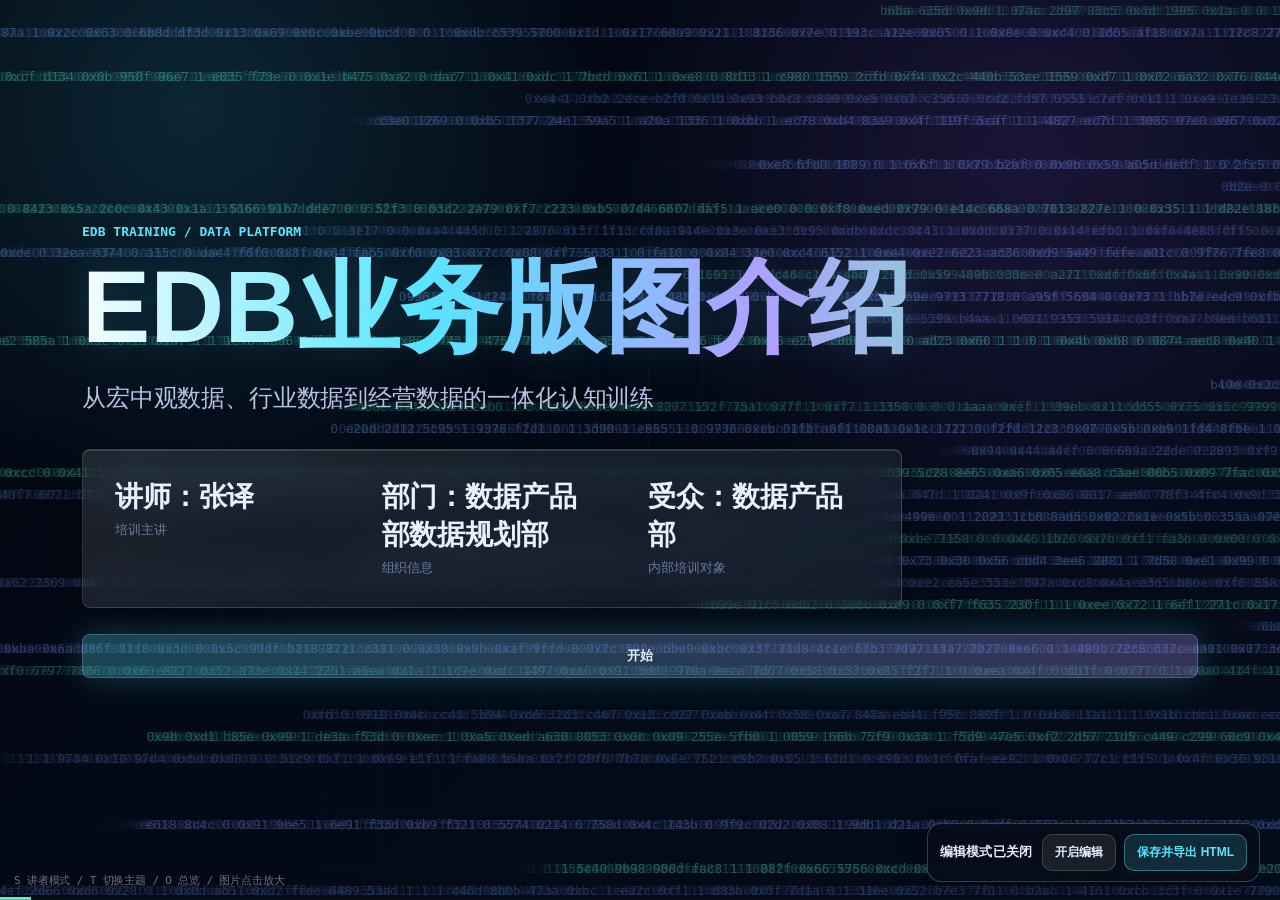
==== docs/index.html @ 07711c4b "Initial publishable deck" ====
<!DOCTYPE html>
<html lang="zh-CN" data-themes="aurora,glassmorphism,tokyo-night,dracula">
<head>
<meta charset="utf-8">
<meta name="viewport" content="width=device-width,initial-scale=1">
<title>EDB业务版图介绍 - 培训演示稿</title>
<link rel="stylesheet" href="assets/fonts.css">
<link rel="stylesheet" href="assets/base.css">
<link rel="stylesheet" id="theme-link" href="assets/themes/aurora.css">
<link rel="stylesheet" href="assets/animations/animations.css">
<link rel="stylesheet" href="style.css">
</head>
<body class="tpl-presenter-mode-reveal edb-deck">
<div class="deck">

  <section class="slide cover" data-title="EDB业务版图介绍">
    <div class="ambient" data-fx="data-stream"></div>
    <p class="kicker">EDB TRAINING / DATA PLATFORM</p>
    <h1 class="hero-title" data-anim="rise-in">EDB业务版图介绍</h1>
    <p class="hero-subtitle">从宏中观数据、行业数据到经营数据的一体化认知训练</p>
    <div class="hero-panel glass-card">
      <div><b>讲师：张译</b><span>培训主讲</span></div>
      <div><b>部门：数据产品部数据规划部</b><span>组织信息</span></div>
      <div><b>受众：数据产品部</b><span>内部培训对象</span></div>
    </div>
    <button class="jump primary" data-goto="2">开始</button>
    <aside class="notes">
      <p>开场先把这次培训的目标讲清楚：今天不是做一次普通汇报，而是把 EDB 当成一个成熟数据平台产品来理解。</p>
      <p><strong>EDB业务版图</strong>的核心，不只是有哪些表、有哪些数据源，而是这些数据如何服务投研、产品、数据应用和智能问数场景。</p>
      <p>提醒大家现场可以随时提问。你自己按 <strong>S</strong> 打开讲者模式，按 <strong>T</strong> 切换主题，按 <strong>E</strong> 进入当前页可编辑模式。</p>
    </aside>
  </section>

  <section class="slide" data-title="60分钟训练地图">
    <p class="kicker">NAVIGATION</p>
    <h2 class="h2">60分钟训练地图</h2>
    <div class="nav-grid">
      <button class="nav-card" data-goto="4"><span>01</span><b>业务版图</b><em>EDB定位 / 四大模块</em></button>
      <button class="nav-card" data-goto="7"><span>02</span><b>数据结构</b><em>1.0 / 2.0 / 维度体系</em></button>
      <button class="nav-card" data-goto="17"><span>03</span><b>宏观数据</b><em>来源 / 口径 / 发布节奏</em></button>
      <button class="nav-card" data-goto="29"><span>04</span><b>行业数据</b><em>外部联动 / 中观验证</em></button>
      <button class="nav-card" data-goto="36"><span>05</span><b>经营数据</b><em>公司维度 / 横纵比较</em></button>
      <button class="nav-card" data-goto="40"><span>06</span><b>SQL应用</b><em>定位指标 / 覆盖查询 / 案例切换</em></button>
    </div>
    <aside class="notes">
      <p>这一页是全场导航。建议先告诉大家：今天会从产品认知讲到实操，不会只停留在概念层。</p>
      <p>前半段解决“EDB到底是什么、结构怎么理解”；中段解决“不同业务模块的数据怎么判断”；后半段进入<strong>SQL查询和截图素材</strong>，方便大家把培训内容带回日常工作。</p>
      <p>现场如果时间紧，可以优先讲 1、2、6 三部分；如果受众更偏业务，可以把宏观、行业和经营数据部分讲得更细。</p>
    </aside>
  </section>

  <section class="slide" data-title="培训目标">
    <p class="kicker">OUTCOME</p>
    <h2 class="h2">学完应该能回答的 5 个问题</h2>
    <div class="question-stack">
      <div class="question-row"><span>01</span>一个指标应该归到中国宏观、地方经济、国际宏观还是行业经济？</div>
      <div class="question-row"><span>02</span>EDB1.0 的套表关系是什么，为什么会演进到 EDB2.0？</div>
      <div class="question-row"><span>03</span>维度体系如何让指标从“名称驱动”升级为“结构驱动”？</div>
      <div class="question-row"><span>04</span>宏观、行业、经营数据分别服务什么研究问题？</div>
      <div class="question-row"><span>05</span>有一个具体查询需求时，如何用 SQL 快速定位指标和覆盖范围？</div>
    </div>
    <button class="jump" data-goto="4">下一步：产品定位</button>
    <aside class="notes">
      <p>这一页不是目录，而是培训验收标准。让大家知道，听完不是记住一堆表名，而是能做判断。</p>
      <p>重点强调三个能力：第一，能判断业务归属；第二，能理解结构升级；第三，能把一个业务问题翻译成查询路径。</p>
      <p>这也符合业务、产品、数据同事共同的工作场景：业务要知道数据能解释什么，产品要知道怎样组织体验，数据同事要知道怎样维护和查询。</p>
    </aside>
  </section>

  <section class="slide" data-title="EDB产品定位">
    <p class="kicker">PRODUCT POSITIONING</p>
    <h2 class="h2">EDB不是数据堆叠，而是标准化经济数据库</h2>
    <div class="two-col">
      <div class="statement glass-card">
        <b>业务定位</b>
        <p>面向投研和数据应用场景，覆盖中国宏观、地方经济、国际宏观、行业经济和部分企业经营指标的标准化经济数据库。</p>
      </div>
      <div class="pipeline">
        <div>分散来源</div><i></i><div>复杂口径</div><i></i><div>结构治理</div><i></i><div>可调用产品</div>
      </div>
    </div>
    <div class="value-strip">
      <span>可检索</span><span>可比较</span><span>可追踪</span><span>可调用</span>
    </div>
    <aside class="notes">
      <p>先给 EDB 下一个产品级定义：它不是简单把宏观、行业、区域数据汇集到一起，而是把高度分散、来源多样、频率不一、口径复杂的数据治理成结构化时间序列产品。</p>
      <p>这里可以讲三个基本认识：宏中观数据是观察经济运行的<strong>仪表盘</strong>；指标之间存在周期、政策和产业链传导关系；EDB的价值不只来自覆盖量，还来自口径治理、维度标准化、更新稳定性、授权合规和场景化组织能力。</p>
      <p>这会为后面讲 1.0、2.0 和维度体系打底。</p>
    </aside>
  </section>

  <section class="slide" data-title="四大业务模块">
    <p class="kicker">BUSINESS MAP</p>
    <h2 class="h2">四大模块，对应四类研究问题</h2>
    <p class="module-lede">四大模块分别对应“全国层面 - 区域层面 - 海外层面 - 产业层面”的研究问题。</p>
    <div class="module-grid">
      <article class="module-card cyan">
        <span class="module-layer">全国层面</span>
        <b>中国宏观</b>
        <p>偏重总量和政策，关注经济总量、价格、政策、信用、外需和就业如何变化。</p>
        <small>GDP / CPI / PPI / PMI / 社融 / M2 / 财政收支 / 进出口 / 工业增加值</small>
        <div class="module-use"><strong>典型客户用途</strong>宏观策略、资产配置、利率判断、政策研究</div>
      </article>
      <article class="module-card green">
        <span class="module-layer">区域层面</span>
        <b>地方经济</b>
        <p>偏重区域比较和城投财政，关注省市、城市群和经济圈的增长、财政、人口、产业结构差异。</p>
        <small>地区GDP / 财政收入 / 地方债 / 固定资产投资 / 人口 / 产业增加值</small>
        <div class="module-use"><strong>典型客户用途</strong>区域投研、城投信用、地产研究、地方招商</div>
      </article>
      <article class="module-card violet">
        <span class="module-layer">海外层面</span>
        <b>国际宏观</b>
        <p>偏重外部经济与全球资产联动，关注全球主要经济体变化，以及中国与外部经济如何联动。</p>
        <small>美国CPI / 非农 / 联邦基金利率 / 欧元区PMI / 全球贸易 / IMF / WB / OECD</small>
        <div class="module-use"><strong>典型客户用途</strong>全球宏观、汇率利率、大宗商品、跨境投资</div>
      </article>
      <article class="module-card amber">
        <span class="module-layer">产业层面</span>
        <b>行业经济</b>
        <p>偏重产业链景气、供需和价格，关注产业或产品的供需、库存、开工率和进出口变化。</p>
        <small>钢材价格 / 煤炭库存 / 化工品开工率 / 汽车销量 / 半导体销售额 / 公司产销量</small>
        <div class="module-use"><strong>典型客户用途</strong>行业研究、商品研究、周期判断、公司盈利预测、个股研究、信用分析、基本面跟踪、业绩前瞻</div>
      </article>
    </div>
    <aside class="notes">
      <p>这一页把四大模块讲成四个研究视角：全国层面、区域层面、海外层面、产业层面。</p>
      <p>中国宏观偏总量和政策，地方经济偏区域比较和城投财政，国际宏观偏外部经济和全球资产联动，行业经济偏产业链景气、供需和价格。</p>
      <p>每张卡片鼠标悬停会显示典型客户用途：宏观策略、区域投研、全球宏观、行业研究和基本面跟踪等。现场可以悬停一两张卡片演示一下。</p>
      <p>建议现场用一个例子串起来：同样是 GDP，全国 GDP 进中国宏观，各省 GDP 进地方经济，美国 GDP 进国际宏观；如果核心对象变成某个行业或产品，就进入行业经济。</p>
    </aside>
  </section>

  <section class="slide" data-title="业务归属判断">
    <p class="kicker">CLASSIFICATION LOGIC</p>
    <h2 class="h2">如何判断数据所属业务？</h2>
    <div class="decision-board">
      <div class="decision-card"><b>全国总量</b><span>中国宏观</span><p>描述中国整体经济状况的总量或平均值，不包含具体省市细节。</p></div>
      <div class="decision-card"><b>区域差异</b><span>地方经济</span><p>必须关联具体省级、市级、经济圈或地理分区才体现价值。</p></div>
      <div class="decision-card"><b>外部主体</b><span>国际宏观</span><p>描述中国以外国家、区域集团或全球整体的宏观表现。</p></div>
      <div class="decision-card"><b>产业内部</b><span>行业经济</span><p>核心维度是特定行业、产业、产品或经营业务。</p></div>
    </div>
    <button class="jump primary" data-goto="7">进入数据结构</button>
    <aside class="notes">
      <p>这一页可以当作新人判断指标归属的规则卡。判断时不要先看表名，先看指标描述对象。</p>
      <p>如果描述对象是全国整体，归中国宏观；如果必须有省市、地市或经济圈，归地方经济；如果对象是海外国家或全球整体，归国际宏观；如果核心对象是行业、产品或业务，就归行业经济。</p>
      <p>这个判断逻辑很重要，因为后面的表结构、维度和查询 SQL 都围绕这种业务划分展开。</p>
    </aside>
  </section>

  <section class="slide section-divider" data-title="章节：数据结构">
    <p class="kicker">PART 01</p>
    <h2 class="section-title">EDB数据结构介绍</h2>
    <p class="section-lede">从 1.0 套表到 2.0 指标治理，理解 EDB 的底层组织方式。</p>
    <button class="jump" data-goto="8">开始本章</button>
    <aside class="notes">
      <p>切到第一章，告诉大家这一章会比较“底层”，但不要把它讲成纯技术表结构。</p>
      <p>核心讲法是：这些表回答不同问题。指标表回答“这是什么指标”，数据表回答“它在某个时间点是多少”，树形表回答“用户从哪里找到它”，维度和常量回答“怎样筛选、比较和保持统一”。</p>
      <p>这样业务和产品同事也能听懂。</p>
    </aside>
  </section>

  <section class="slide" data-title="EDB1.0套表结构">
    <p class="kicker">EDB 1.0</p>
    <h2 class="h2">1.0围绕 IndicatorCode 组织套表关系</h2>
    <p class="module-lede">EDB1.0的四个模块虽然在来源、频率和维度承载方式上有所差异，但底层都围绕“指标表 - 数据表 - 树形表 - 常量表 - 维度信息”形成套表关系。</p>
    <div class="content-shot-layout structure-layout">
      <figure class="shot-card tall">
        <img data-zoomable src="assets/source-images/image1.png" alt="EDB套表结构原始截图">
        <figcaption>原始材料中的套表关系图</figcaption>
      </figure>
      <div class="table-like compact business-understanding">
        <div class="head">表类型</div><div class="head">主要作用</div><div class="head">业务理解</div>
        <div>指标表</div><div>记录指标代码、中文名称、数据来源、频率、单位、开发状态等基础信息</div><div>回答“这是什么指标”，相当于数据产品的身份证</div>
        <div>数据表</div><div>记录指标在各期的时间序列数据，包括发布日期、截止日期和指标值</div><div>回答“这个指标在某个时间点是多少”</div>
        <div>树形表</div><div>记录目录层级和指标挂接关系</div><div>回答“用户从哪个目录找到它”</div>
        <div>维度表/维度字段</div><div>记录频率、区域、统计口径、产品、行业等维度</div><div>回答“这个指标可以如何筛选、组合和比较”</div>
        <div>常量表</div><div>记录常量类别、代码和名称</div><div>回答“系统中的枚举值如何保持统一”</div>
      </div>
    </div>
    <aside class="notes">
      <p>第 8 页重点讲 EDB1.0 的套表关系。这里不要只停在结构图，要把材料里“业务理解”一起讲出来。</p>
      <p>EDB1.0 的四个模块虽然在来源、频率和维度承载方式上有所差异，但底层都围绕<strong>指标表、数据表、树形表、常量表和维度信息</strong>形成套表关系。</p>
      <p>建议顺着右侧这张表讲：指标表回答“这是什么指标”，数据表回答“某个时间点是多少”，树形表回答“从哪个目录找到它”，维度信息回答“如何筛选和比较”，常量表回答“系统枚举如何统一”。</p>
    </aside>
  </section>

  <section class="slide" data-title="EDB1.0模块套表映射">
    <p class="kicker">TABLE MAP</p>
    <h2 class="h2">1.0四大模块的套表映射</h2>
    <div class="table-like compact">
      <div class="head">表类型</div><div class="head">中国宏观</div><div class="head">地方经济</div><div class="head">国际宏观</div><div class="head">行业经济</div>
      <div>指标表</div><div>C_ED_IndicatorMain</div><div>C_ED_LocIndicatorMain</div><div>C_GED_IndicatorMain</div><div>C_IN_IndicatorMain</div>
      <div>数据表</div><div>宏观基础指标数据 C_ED_MacroIndicatorData<br>宏观区域经济数据 C_ED_RegEconData<br>宏观行业财务数据 C_ED_IndFinData<br>宏观海关贸易数据 C_ED_CustomsData</div><div>地方经济运行数据表 C_ED_LocMacroIndData</div><div>国际宏观指标数据表 C_GED_MacroIndicatorData</div><div>行业指标数据表 C_IN_IndicatorDataV</div>
      <div>常量表</div><div>C_ED_IDXSystemConst</div><div>C_ED_LocSystemConst</div><div>C_GED_IDXSystemConst</div><div>C_IN_SystemConst</div>
      <div>树形表</div><div>C_ED_IndicatorTree</div><div>C_ED_LocIndicatorTree</div><div>C_GED_IndicatorTree</div><div>C_IN_IndicatorTree</div>
      <div>维度表</div><div>C_ED_IndicatorDimension</div><div>-</div><div>-</div><div>C_IN_IndicatorDimension</div>
    </div>
    <div class="callout">“国际宏观和地方经济没有独立维度表”并不表示没有维度，而是维度信息更多承载在指标表字段中，例如统计区域、统计口径和频率。</div>
    <aside class="notes">
      <p>这一页把表名露出来，但不要逐个背。建议讲“同构”和“差异”两个词。</p>
      <p>同构是指四个模块都有指标、数据、常量、树形这些基本关系；差异是不同模块因为来源、频率和维度承载方式不同，具体表名和维度设计不完全一样。</p>
      <p>这里要加上一个容易误解的点：国际宏观和地方经济没有独立维度表，并不代表没有维度，而是维度更多放在指标表字段里，比如统计区域、统计口径和频率。</p>
      <p>对数据同事来说，这页是后续 SQL 的地图；对业务和产品同事来说，知道有这层结构就能理解为什么一个指标查询需要跨表关联。</p>
    </aside>
  </section>

  <section class="slide" data-title="EDB1.0与2.0对比">
    <p class="kicker">STRUCTURE COMPARISON</p>
    <h2 class="h2">EDB1.0 / 2.0 结构对照</h2>
    <div class="compare-grid">
      <div class="compare-col old">
        <h3>EDB1.0</h3>
        <p>以模块套表为主，围绕 IndicatorCode 关联指标、数据、树形、常量和维度。</p>
        <ul><li>检索依赖目录与名称</li><li>维度部分承载在字段中</li><li>跨源口径差异需要人工判断</li><li>更像“数据组织体系”</li></ul>
      </div>
      <div class="compare-col new">
        <h3>EDB2.0</h3>
        <p>以标准化指标治理为核心，统一指标信息、时间序列、目录树、维度标签和辅助功能。</p>
        <ul><li>检索增强和智能问数友好</li><li>维度标签统一表达</li><li>支持产业链和上市公司产品关联</li><li>更像“数据产品治理体系”</li></ul>
      </div>
    </div>
    <aside class="notes">
      <p>这一页是用户明确要求的 1.0 / 2.0 对照页。建议讲一个转折：1.0解决“数据怎么放”，2.0进一步解决“指标怎么被理解”。</p>
      <p>1.0依赖模块套表和 IndicatorCode，已经能完成结构化检索和时间序列组织。2.0在此基础上增强标准名称、维度识别、标签体系、授权和场景化组织。</p>
      <p>这也是为什么 2.0 对搜索、推荐、智能问数、产业链联动更关键。</p>
    </aside>
  </section>

  <section class="slide" data-title="EDB2.0套表形式">
    <p class="kicker">EDB 2.0</p>
    <h2 class="h2">2.0的套表形式：按五类表单理解统一治理框架</h2>
    <div class="form-story-grid">
      <article class="form-story-card">
        <span class="form-story-meta">指标基本信息</span>
        <b>EDB指标基本信息表</b>
        <p>统一记录指标名称、代码、来源、频率、单位、授权等基础信息。</p>
      </article>
      <article class="form-story-card">
        <span class="form-story-meta">时间序列数据</span>
        <b>基础 / 特色 / 债券 / 行业数据</b>
        <p>中国宏观基础数据、中国宏观特色数据、宏观债券市场数据、行业经济基础数据等，按场景存储指标值。</p>
      </article>
      <article class="form-story-card">
        <span class="form-story-meta">指标目录树</span>
        <b>层级表与树形表</b>
        <p>宏观指标层级表、地方经济树形表、国际宏观树形表、行业经济树形表等，支撑目录检索、前台展示和层级浏览。</p>
      </article>
      <article class="form-story-card">
        <span class="form-story-meta">维度与标签</span>
        <b>标准名称与维度识别</b>
        <p>EDB业务标签表、EDB指标维度信息表、`edb_ind_dim_info_all` 等，支持标准名称、维度识别、智能问数和场景标签。</p>
      </article>
      <article class="form-story-card">
        <span class="form-story-meta">辅助功能表</span>
        <b>映射、规则、换算</b>
        <p>海关产品代码表、数据更新规则表、单位换算表等，用于商品映射、更新监控、单位换算和易用性提升。</p>
      </article>
    </div>
    <div class="callout">重点不是“表更多了”，而是把指标基本信息、序列数据、目录树、维度标签和辅助能力拆成一套统一治理框架。</div>
    <aside class="notes">
      <p>这一页用材料 1.2 章节里的第一张表，讲 2.0 的套表形式。</p>
      <p>要强调它不再只是按业务模块各自维护套表，而是把指标基本信息、时间序列、目录树、维度标签和辅助功能抽出来，形成统一的治理框架。</p>
      <p>讲这一页时，中文不要省略，因为这正是新人理解 2.0 结构最直接的入口。</p>
    </aside>
  </section>

  <section class="slide" data-title="EDB2.0模块套表映射">
    <p class="kicker">2.0 TABLE MAP</p>
    <h2 class="h2">2.0在四大模块中的套表映射</h2>
    <div class="table-like compact merged-table">
      <div class="head"></div><div class="head">中国宏观</div><div class="head">地方经济</div><div class="head">国际宏观</div><div class="head">行业经济</div>
      <div>指标基本信息</div><div class="span-4">EDB指标信息表 C_ED_IndicatorInfo</div>
      <div>数据表(免费公开)</div><div>中国宏观基础数据 C_ED_MacroBasicData</div><div>地方经济基础数据 C_ED_LocBasicData</div><div>国际宏观基础数据 C_ED_GlbBasicData</div><div>行业经济基础数据 C_ED_IndBasicData</div>
      <div>数据表(需授权)</div><div>中国宏观特色数据 C_ED_MacroCharData<br>宏观债券市场数据 C_ED_BondData</div><div>地方经济特色数据 C_ED_LocCharData</div><div>国际宏观特色数据 C_ED_GlbCharData</div><div>行业经济特色数据 C_ED_IndCharData</div>
      <div>指标目录树</div><div>中国宏观指标层级表 C_ED_IndicatorLevel</div><div>地方经济指标层级表 C_ED_LocIndicatorLevel</div><div>国际宏观指标树形表 C_GED_IndicatorTree</div><div>行业指标树 C_IN_IndicatorTree</div>
      <div>维度与标签</div><div class="span-4">EDB业务标签表 C_ED_BusinessTag<br>EDB指标维度信息表(全) edb_ind_dim_info_all</div>
      <div>辅助功能表</div><div class="span-4">海关产品代码表 CT_CustomsProducts<br>EDB数据更新规律表 C_ED_DataUpdateRule<br>EDB单位换算表 C_ED_UnitTrans<br>EDB系统常量表 C_ED_SystemConst</div>
    </div>
    <aside class="notes">
      <p>这一页对应材料 1.2 章节里的第二张表，形式上类似第 9 页，但内容换成 2.0。</p>
      <p>这里最值得强调的是：2.0 的指标信息、维度标签和辅助功能已经统一了，而数据表会按照免费公开、需授权、场景类型继续细分。</p>
      <p>对业务同事来说，看到的是检索更清楚；对数据同事来说，背后其实是统一的标准名称、标签和更新规则在发挥作用。</p>
    </aside>
  </section>

  <section class="slide" data-title="EDB2.0升级原因">
    <p class="kicker">WHY 2.0</p>
    <h2 class="h2">2.0的重点不是扩表，而是标准化指标治理</h2>
    <div class="pain-grid">
      <div class="pain-card"><b>同名异义</b><p>“销量”可能是汽车销量、商品房销售面积、企业产品销量，也可能是当期值或累计值。</p></div>
      <div class="pain-card"><b>异名同义</b><p>“同比增速”“同比增长率”“同比”在不同来源中可能表达近似含义。</p></div>
      <div class="pain-card"><b>口径隐含</b><p>区域、主体、产品、计价方式、统计期间和数据类型常常没有完整写进名称。</p></div>
      <div class="pain-card"><b>智能问数困难</b><p>只靠自然语言名称，系统难以稳定识别、推荐、下钻和解释指标。</p></div>
    </div>
    <aside class="notes">
      <p>讲 2.0 时一定避免说成“新版表更多”。真正的升级是从多源数据收集，升级为<strong>标准化指标治理</strong>。</p>
      <p>多源宏中观数据天然有同名异义、异名同义、频率不一致、单位不一致、来源修订和授权边界差异。如果只做采集，前端会出现大量相似名称，智能问数也很难稳定。</p>
      <p>所以 2.0 要建立统一维度、常量和标签体系，让系统识别指标名称背后的结构。</p>
    </aside>
  </section>

  <section class="slide" data-title="EDB2.0维度体系">
    <p class="kicker">DIMENSION SYSTEM</p>
    <h2 class="h2">维度体系，是 EDB 的“指标语法”</h2>
    <div class="dimension-groups">
      <button class="dim-card active"><b>空间与主体</b><span>谁、在哪里发生</span><p>统计区域、统计区域B、发布企业、统计企业、统计主体。</p></button>
      <button class="dim-card"><b>指标主题</b><span>统计什么</span><p>原子指标类别、派生指标类别，识别核心经济含义。</p></button>
      <button class="dim-card"><b>产业与产品</b><span>属于哪个行业或产品</span><p>原始行业、原始产品、海关产品，连接产业链和产品研究。</p></button>
      <button class="dim-card"><b>口径与期间</b><span>按什么口径统计</span><p>统计口径、统计期间、计价方式，保障跨期跨源可比。</p></button>
      <button class="dim-card"><b>补充解释</b><span>还需要哪些说明</span><p>原子指标补充、行业产品补充，承载影响理解的限定信息。</p></button>
    </div>
    <aside class="notes">
      <p>维度体系可以理解为 EDB 的“指标语法”。一个指标不再只是“汽车销量”“工业增加值”“进口金额”这样的名称，而是由一组可解释要素共同构成。</p>
      <p>这五组维度分别回答：谁、在哪里发生；统计什么；属于哪个行业或产品；按什么口径和期间披露；还有什么补充说明。</p>
      <p>现场可以点击卡片，让大家看到卡片反馈，强调这是给前端筛选、后台治理和智能问数共同使用的结构化语言。</p>
    </aside>
  </section>

  <section class="slide" data-title="15个维度总览">
    <p class="kicker">15 DIMENSIONS</p>
    <h2 class="h2">15个维度：从名称驱动到结构驱动</h2>
    <div class="detail-explorer">
      <div class="detail-nav dimension-nav">
        <button class="detail-pill active" data-panel-group="dimension15" data-panel-target="dim-region">统计区域</button>
        <button class="detail-pill" data-panel-group="dimension15" data-panel-target="dim-region-b">统计区域B</button>
        <button class="detail-pill" data-panel-group="dimension15" data-panel-target="dim-publisher">发布企业</button>
        <button class="detail-pill" data-panel-group="dimension15" data-panel-target="dim-entity">统计企业</button>
        <button class="detail-pill" data-panel-group="dimension15" data-panel-target="dim-subject">统计主体</button>
        <button class="detail-pill" data-panel-group="dimension15" data-panel-target="dim-atomic">原子指标类别</button>
        <button class="detail-pill" data-panel-group="dimension15" data-panel-target="dim-atomic-extra">原子指标类别补充信息</button>
        <button class="detail-pill" data-panel-group="dimension15" data-panel-target="dim-caliber">统计口径</button>
        <button class="detail-pill" data-panel-group="dimension15" data-panel-target="dim-period">统计期间</button>
        <button class="detail-pill" data-panel-group="dimension15" data-panel-target="dim-price">计价方式</button>
        <button class="detail-pill" data-panel-group="dimension15" data-panel-target="dim-industry">原始行业</button>
        <button class="detail-pill" data-panel-group="dimension15" data-panel-target="dim-product">原始产品</button>
        <button class="detail-pill" data-panel-group="dimension15" data-panel-target="dim-customs">海关产品</button>
        <button class="detail-pill" data-panel-group="dimension15" data-panel-target="dim-product-extra">行业产品补充信息</button>
        <button class="detail-pill" data-panel-group="dimension15" data-panel-target="dim-derived">派生指标类别</button>
      </div>
      <div class="detail-panels">
        <article class="detail-panel active" data-panel-id="dimension15" data-panel-name="dim-region">
          <h3>统计区域</h3>
          <div class="detail-grid">
            <div><b>对外定义</b><p>指标所描述的主要地理范围或经济区域，可以是国家、地区、省市、城市群或特定区域。</p></div>
            <div><b>主要回答的问题</b><p>数据发生在哪里？</p></div>
            <div><b>典型使用场景</b><p>用于区域比较、地方经济研究、国际宏观对比和地域筛选。</p></div>
          </div>
        </article>
        <article class="detail-panel" data-panel-id="dimension15" data-panel-name="dim-region-b">
          <h3>统计区域B</h3>
          <div class="detail-grid">
            <div><b>对外定义</b><p>当一个指标同时涉及两个相互独立的区域时，用于记录第二个区域，常见于贸易、流向、来源地与目的地分析。</p></div>
            <div><b>主要回答的问题</b><p>另一个相关区域是谁？</p></div>
            <div><b>典型使用场景</b><p>用于理解进出口来源/去向、跨区域流动、区域之间的比较或关系。</p></div>
          </div>
        </article>
        <article class="detail-panel" data-panel-id="dimension15" data-panel-name="dim-publisher">
          <h3>发布企业</h3>
          <div class="detail-grid">
            <div><b>对外定义</b><p>指标由企业自身披露时，用于识别披露数据的企业主体。</p></div>
            <div><b>主要回答的问题</b><p>这项数据由哪家企业发布？</p></div>
            <div><b>典型使用场景</b><p>用于上市公司公告、企业经营数据、月度经营公告等场景的主体识别。</p></div>
          </div>
        </article>
        <article class="detail-panel" data-panel-id="dimension15" data-panel-name="dim-entity">
          <h3>统计企业</h3>
          <div class="detail-grid">
            <div><b>对外定义</b><p>指标统计对象指向某一企业或其业务单元时，用于识别被统计的企业对象。</p></div>
            <div><b>主要回答的问题</b><p>这项数据统计的是哪家企业？</p></div>
            <div><b>典型使用场景</b><p>用于区分“披露方”和“被统计对象”，特别适用于集团、子公司或第三方统计企业数据。</p></div>
          </div>
        </article>
        <article class="detail-panel" data-panel-id="dimension15" data-panel-name="dim-subject">
          <h3>统计主体</h3>
          <div class="detail-grid">
            <div><b>对外定义</b><p>指标描述的非区域、非企业类统计对象，可以是人群、机构、市场、资产类别、政策对象或业务对象。</p></div>
            <div><b>主要回答的问题</b><p>统计对象是谁或是什么？</p></div>
            <div><b>典型使用场景</b><p>用于区分居民、企业、金融机构、财政部门、车辆类型、资产类别等观察对象。</p></div>
          </div>
        </article>
        <article class="detail-panel" data-panel-id="dimension15" data-panel-name="dim-atomic">
          <h3>原子指标类别</h3>
          <div class="detail-grid">
            <div><b>对外定义</b><p>指标最核心、最不可再拆的度量含义，表达“到底在统计什么”。</p></div>
            <div><b>主要回答的问题</b><p>核心度量是什么？</p></div>
            <div><b>典型使用场景</b><p>用于识别产量、销量、库存、价格、金额、数量、利润、指数、利率等基础统计目标。</p></div>
          </div>
        </article>
        <article class="detail-panel" data-panel-id="dimension15" data-panel-name="dim-atomic-extra">
          <h3>原子指标类别补充信息</h3>
          <div class="detail-grid">
            <div><b>对外定义</b><p>对核心度量的必要补充，用于说明统计方法、属性、范围或不适合并入主名称的限定含义。</p></div>
            <div><b>主要回答的问题</b><p>核心度量还需要什么解释？</p></div>
            <div><b>典型使用场景</b><p>用于区分合计、小计、口径属性、统计方法、特定属性说明等补充信息。</p></div>
          </div>
        </article>
        <article class="detail-panel" data-panel-id="dimension15" data-panel-name="dim-caliber">
          <h3>统计口径</h3>
          <div class="detail-grid">
            <div><b>对外定义</b><p>指标值的统计方式或结果形态，说明数值是当期、累计、期末、同比、环比、增量还是其他口径。</p></div>
            <div><b>主要回答的问题</b><p>这个数值按什么口径计算？</p></div>
            <div><b>典型使用场景</b><p>用于判断能否相加、能否横向比较、能否做同比环比分析。</p></div>
          </div>
        </article>
        <article class="detail-panel" data-panel-id="dimension15" data-panel-name="dim-period">
          <h3>统计期间</h3>
          <div class="detail-grid">
            <div><b>对外定义</b><p>指标披露或统计的时间颗粒度与期间类型，例如日、周、月、季、年或不定期。</p></div>
            <div><b>主要回答的问题</b><p>数据覆盖哪个时间窗口？</p></div>
            <div><b>典型使用场景</b><p>用于判断更新节奏、分析周期、时间序列对齐和报表展示频率。</p></div>
          </div>
        </article>
        <article class="detail-panel" data-panel-id="dimension15" data-panel-name="dim-price">
          <h3>计价方式</h3>
          <div class="detail-grid">
            <div><b>对外定义</b><p>用于说明价格或金额类指标的计量基础，例如现价、不变价、基期价、名义口径或实际口径。</p></div>
            <div><b>主要回答的问题</b><p>价格或金额按什么价格基础表达？</p></div>
            <div><b>典型使用场景</b><p>用于区分名义值与实际值，避免把未剔除价格影响的数据与可比价数据混用。</p></div>
          </div>
        </article>
        <article class="detail-panel" data-panel-id="dimension15" data-panel-name="dim-industry">
          <h3>原始行业</h3>
          <div class="detail-grid">
            <div><b>对外定义</b><p>保留数据源披露或指标名称中出现的行业表达，用于反映指标原始所属行业语义。</p></div>
            <div><b>主要回答的问题</b><p>指标原文属于哪个行业？</p></div>
            <div><b>典型使用场景</b><p>用于行业经济检索、行业口径保留、原始披露语义还原。</p></div>
          </div>
        </article>
        <article class="detail-panel" data-panel-id="dimension15" data-panel-name="dim-product">
          <h3>原始产品</h3>
          <div class="detail-grid">
            <div><b>对外定义</b><p>保留非海关场景下指标所涉及的产品、服务或业务品类表达。</p></div>
            <div><b>主要回答的问题</b><p>指标描述的是哪个产品或服务？</p></div>
            <div><b>典型使用场景</b><p>用于产业链研究、产品价格、产销量、库存、开工率和企业主营业务分析。</p></div>
          </div>
        </article>
        <article class="detail-panel" data-panel-id="dimension15" data-panel-name="dim-customs">
          <h3>海关产品</h3>
          <div class="detail-grid">
            <div><b>对外定义</b><p>针对海关贸易数据形成的商品维度，用于表达进出口统计中的商品或商品类目。</p></div>
            <div><b>主要回答的问题</b><p>贸易数据对应哪个海关商品？</p></div>
            <div><b>典型使用场景</b><p>用于进出口金额、数量、单价、贸易伙伴和商品结构分析。</p></div>
          </div>
        </article>
        <article class="detail-panel" data-panel-id="dimension15" data-panel-name="dim-product-extra">
          <h3>行业产品补充信息</h3>
          <div class="detail-grid">
            <div><b>对外定义</b><p>对产品或行业维度的补充说明，承载产品规格、用途、形态、市场层级或其他不宜作为主产品的说明。</p></div>
            <div><b>主要回答的问题</b><p>产品或行业还需要什么补充说明？</p></div>
            <div><b>典型使用场景</b><p>用于细化产品属性、规格差异、应用场景和口径说明，提升检索与解释准确性。</p></div>
          </div>
        </article>
        <article class="detail-panel" data-panel-id="dimension15" data-panel-name="dim-derived">
          <h3>派生指标类别</h3>
          <div class="detail-grid">
            <div><b>对外定义</b><p>由原子指标和其他维度要素组合形成的业务化表达，用于保留拆分后仍需要整体理解的专业术语或复合含义。</p></div>
            <div><b>主要回答的问题</b><p>组合后的业务指标如何理解？</p></div>
            <div><b>典型使用场景</b><p>用于解释占比、价差、利润率、结构项、细分专业指标等派生概念。</p></div>
          </div>
        </article>
      </div>
    </div>
    <div class="abstract-points abstract-four">
      <div class="abstract-point">
        <b>名称做减法</b>
        <p>EDB2.0 不把所有限定信息都塞进指标名称，而是把难以完整表达的要素沉淀为维度标签。</p>
      </div>
      <div class="abstract-point">
        <b>前台更易读</b>
        <p>用户看到的指标名称仍保持简短、易读、便于传播，不会被冗长口径拖垮。</p>
      </div>
      <div class="abstract-point">
        <b>后台更可治理</b>
        <p>系统和产品筛选层保留更完整的结构化信息，用于区分相似指标、解释口径差异、支持智能问数并增强输出稳定性。</p>
      </div>
      <div class="abstract-point">
        <b>最终价值</b>
        <p>维度体系让指标能够被准确理解、稳定检索，并支持组合分析。</p>
      </div>
    </div>
    <aside class="notes">
      <p>这一页保留 15 个维度全量名称，但视觉上不要做成大表，而是做成维度卡片云。</p>
      <p>这里重点讲“抽象与收敛”：名称保持简短，复杂限定信息沉淀为维度标签。</p>
      <p>前端因此更易读，后台因此更可治理，最终实现准确理解、稳定检索和组合分析。</p>
    </aside>
  </section>

  <section class="slide" data-title="合规授权">
    <p class="kicker">COMPLIANCE</p>
    <h2 class="h2">合规授权决定数据能如何展示和使用</h2>
    <p class="lede compact-lede">宏中观数据中既有政府公开数据，也有采购数据、代理数据、协会数据、第三方资讯数据和公司披露数据。不同来源在是否可展示真实来源、是否可商用、是否可用于大模型训练或问答等方面可能存在差异，因此需要在指标级或来源级建立清晰授权类型。</p>
    <div class="auth-grid">
      <div class="auth-card ok"><b>基础数据表</b><p>免费公开、聚源加工免费数据、已授权数据，通常可展示真实源或聚源计算。</p></div>
      <div class="auth-card warn"><b>特色数据表</b><p>付费但未授权、友商采集、涉付费加工，存在合规风险，展示需谨慎。</p></div>
      <div class="auth-card danger"><b>高风险来源</b><p>已侵权或无法言明采集渠道，或转载需授权的数据源，需按规则处理。</p></div>
      <div class="auth-card proxy"><b>代理数据</b><p>涉及全国银行间同业拆借中心、中国外汇交易中心、中证指数公司等授权公开源。</p></div>
    </div>
    <div class="shot-strip three no-caption compliance-samples">
      <figure><img data-zoomable src="assets/source-images/compliance-sample-1.png" alt="合规授权样例1"></figure>
      <figure><img data-zoomable src="assets/source-images/compliance-sample-2.png" alt="合规授权样例2"></figure>
      <figure><img data-zoomable src="assets/source-images/compliance-sample-3.png" alt="合规授权样例3"></figure>
    </div>
    <button class="jump" data-goto="17">下一章：宏观数据</button>
    <aside class="notes">
      <p>合规授权不是法务角落里的附加项，而是数据产品能力的一部分。</p>
      <p>宏中观数据既有政府公开数据，也有采购数据、代理数据、协会数据、第三方资讯数据和公司披露数据。不同来源在真实来源展示、商用、模型训练或问答方面边界不同。</p>
      <p>所以要在指标级或来源级建立授权类型。对产品同事来说，这会影响前端展示；对数据同事来说，这会影响采编维护和对外输出。</p>
    </aside>
  </section>

  <section class="slide section-divider" data-title="章节：宏观数据">
    <p class="kicker">PART 02</p>
    <h2 class="section-title">宏观数据内容介绍</h2>
    <p class="section-lede">把宏观数据从“零散指标”变成经济运行、政策变化和市场定价的基础语言。</p>
    <button class="jump" data-goto="18">开始本章</button>
    <aside class="notes">
      <p>第二章开始讲宏观数据。这里要把听众从表结构带回业务理解。</p>
      <p>宏观数据关注更高层级的经济环境，包括增长、物价、就业、货币金融、财政、贸易、房地产、消费投资和资本市场环境。</p>
      <p>本章重点不是列指标，而是建立分析框架和常见数据源认知。</p>
    </aside>
  </section>

  <section class="slide" data-title="宏观分析框架">
    <p class="kicker">MACRO FRAMEWORK</p>
    <h2 class="h2">理解宏观数据：先建立层次化框架</h2>
    <div class="flow-ladder">
      <div><span>01</span><b>增长</b><p>经济处于什么阶段，是改善还是走弱。</p></div>
      <div><span>02</span><b>价格</b><p>通胀压力是上升还是下降。</p></div>
      <div><span>03</span><b>政策</b><p>货币政策和财政政策偏宽松还是偏收紧。</p></div>
      <div><span>04</span><b>金融条件</b><p>利率、汇率、信用和流动性是否支持实体经济。</p></div>
      <div><span>05</span><b>资产影响</b><p>如何影响股票、债券、商品、房地产和外汇。</p></div>
    </div>
    <aside class="notes">
      <p>宏观数据最怕讲成指标清单。建议用这五层框架组织：增长、价格、政策、金融条件、资产影响。</p>
      <p>先看经济阶段，再看通胀，再看政策反应，接着看利率、汇率、信用和流动性，最后回到资产价格。</p>
      <p>这样宏观数据就不只是 GDP、CPI、PMI，而是一套解释经济运行、政策变化和市场定价的基础语言。</p>
    </aside>
  </section>

  <section class="slide" data-title="宏观传导链条">
    <p class="kicker">TRANSMISSION</p>
    <h2 class="h2">把“政策 - 中间变量 - 实体结果”画成一张传导图</h2>
    <div class="transmission-map">
      <div class="transmission-head">
        <span>起点变量</span>
        <span>中间变量</span>
        <span>实体传导</span>
        <span>验证指标</span>
      </div>
      <div class="transmission-lane cyan">
        <b class="lane-label">货币政策</b>
        <div class="transmission-node">流动性 / 利率</div>
        <i class="transmission-link"></i>
        <div class="transmission-node">信用扩张</div>
        <i class="transmission-link"></i>
        <div class="transmission-node">投资 / 消费</div>
        <i class="transmission-link"></i>
        <div class="transmission-node result">工业增加值 / GDP / 利润</div>
      </div>
      <div class="transmission-lane green">
        <b class="lane-label">财政支出</b>
        <div class="transmission-node">专项债 / 财政发力</div>
        <i class="transmission-link"></i>
        <div class="transmission-node">基建实物工作量</div>
        <i class="transmission-link"></i>
        <div class="transmission-node">钢铁 / 水泥 / 机械</div>
        <i class="transmission-link"></i>
        <div class="transmission-node result">就业 / 工业链景气</div>
      </div>
      <div class="transmission-lane amber">
        <b class="lane-label">房地产销售</b>
        <div class="transmission-node">拿地 / 新开工</div>
        <i class="transmission-link"></i>
        <div class="transmission-node">施工 / 竣工</div>
        <i class="transmission-link"></i>
        <div class="transmission-node">土地财政</div>
        <i class="transmission-link"></i>
        <div class="transmission-node result">家电 / 家具 / 建材</div>
      </div>
      <div class="transmission-lane violet">
        <b class="lane-label">海外需求</b>
        <div class="transmission-node">汇率 / 出口订单</div>
        <i class="transmission-link"></i>
        <div class="transmission-node">国内生产</div>
        <i class="transmission-link"></i>
        <div class="transmission-node">出口链库存 / 开工</div>
        <i class="transmission-link"></i>
        <div class="transmission-node result">企业经营 / 外需景气</div>
      </div>
    </div>
    <div class="transmission-summary">
      <div><b>宏观判断</b><p>先判断政策和总量变量在哪里发力。</p></div>
      <div><b>行业验证</b><p>再去找钢铁、地产后周期、出口链等中观指标做验证。</p></div>
      <div><b>经营落地</b><p>最后下钻到公司经营数据，看景气是否真的传导到基本面。</p></div>
    </div>
    <aside class="notes">
      <p>这一页改成真正的传导图，让听众一眼看到“起点变量、中间变量、实体传导、验证指标”是怎么连起来的。</p>
      <p>货币政策、财政支出、房地产销售和海外需求，分别对应不同的研究主线。不要把它们讲成四组孤立指标，而要强调每条链路后面都能接到行业和经营数据。</p>
      <p>结论要落在一句话上：EDB 的价值不只是存量覆盖，而是能支持从宏观判断一路追到行业验证和公司经营落地。</p>
    </aside>
  </section>

  <section class="slide" data-title="中国宏观常见数据源">
    <p class="kicker">DATA SOURCES</p>
    <h2 class="h2">中国宏观常见数据源</h2>
    <div class="macro-source-catalog">
      <button class="source-card source-card-link" type="button" data-goto="21"><b>国家统计局</b><span>NBS</span><code>www.stats.gov.cn</code><p>宏观总量、数据库、年鉴、统计公报、普查数据的核心入口。</p></button>
      <button class="source-card source-card-link" type="button" data-goto="23"><b>中国人民银行</b><span>PBoC</span><code>www.pbc.gov.cn</code><p>社融、货币信贷、利率、货币政策执行报告、金融市场运行。</p></button>
      <div class="source-card"><b>国家外汇管理局</b><span>SAFE</span><code>www.safe.gov.cn</code><p>各币种汇率、国际服务贸易、跨境资金相关数据。</p></div>
      <div class="source-card"><b>中国外汇交易中心</b><span>CFETS</span><code>www.chinamoney.com.cn</code><p>汇率与外汇市场公开信息，日度跟踪价值高。</p></div>
      <div class="source-card"><b>全国银行间同业拆借中心</b><span>NIFC</span><code>www.chinamoney.com.cn</code><p>SHIBOR 利率等银行间资金价格，日频为主。</p></div>
      <div class="source-card"><b>中央结算公司</b><span>CCDC</span><code>www.chinabond.com.cn</code><p>国债、企业债、城投债收益率与期限结构。</p></div>
      <button class="source-card source-card-link" type="button" data-goto="22"><b>财政部</b><span>MoF</span><code>www.mof.gov.cn</code><p>财政收支、地方政府债务、政府性基金、财政预决算。</p></button>
      <div class="source-card"><b>国家税务总局</b><span>SAT</span><code>www.chinatax.gov.cn</code><p>税务与征管相关数据，可辅助观察财政与经营活跃度。</p></div>
      <div class="source-card"><b>国家审计署</b><span>NAO</span><code>www.audit.gov.cn</code><p>债务审计和专项审计结果，常用于地方债与财政核验。</p></div>
      <button class="source-card source-card-link" type="button" data-goto="25"><b>国家发展改革委</b><span>NDRC</span><code>www.ndrc.gov.cn</code><p>PPP 项目数、月度统计、价格与政策口径信息。</p></button>
      <div class="source-card"><b>商务部</b><span>MoC</span><code>www.mofcom.gov.cn</code><p>FDI、对外直接投资、外贸投资政策与部分公开数据。</p></div>
      <button class="source-card source-card-link" type="button" data-goto="24"><b>海关总署</b><span>GAC</span><code>www.customs.gov.cn</code><p>进出口快讯、统计月报、商品与国别细分贸易数据。</p></button>
      <div class="source-card"><b>人社部</b><span>MOHRSS</span><code>www.mohrss.gov.cn</code><p>就业、人力资源与社保相关公开信息。</p></div>
    </div>
    <aside class="notes">
      <p>这一页改成“全量来源清单”，目的不是让大家记网址，而是让大家知道中国宏观并不只有五个部门。</p>
      <p>可以把来源拆成四类来讲：总量统计类、货币与利率类、财政与债务类、贸易与就业类。这样听众更容易建立来源地图。</p>
      <p>后面四页会重点展开财政部、人民银行、海关总署和发改委，因为这几个来源最容易直接影响宏观、地方和产业链研究。</p>
    </aside>
  </section>

  <section class="slide" data-title="国家统计局使用指南">
    <p class="kicker">NBS GUIDE</p>
    <h2 class="h2">国家统计局：要同时看发布渠道和修订路径</h2>
    <div class="guide-layout">
      <div class="timeline">
        <div><b>最新发布</b><p>通过“数据发布与解读”查看发布日程和新闻稿。</p></div>
        <div><b>数据库</b><p>全国、省、主要城市；全国和省级有月、季、年频次。</p></div>
        <div><b>统计公报 / 年鉴</b><p>公报、数据库初值、统计年鉴、数据库调整值之间存在时效差异。</p></div>
        <div><b>普查数据</b><p>人口普查 10 年一次，经济普查 5 年一次，可能修正历史数据。</p></div>
      </div>
      <div class="shot-mosaic">
        <img data-zoomable src="assets/source-images/image6.png" alt="统计信息发布日程截图">
        <img data-zoomable src="assets/source-images/image7.png" alt="统计局发布日程列表截图">
        <img data-zoomable src="assets/source-images/image8.png" alt="统计局数据库截图">
      </div>
    </div>
    <button class="jump source-return" data-goto="20">返回数据源总览</button>
    <aside class="notes">
      <p>国家统计局数据看似官方统一，但使用时要关注发布渠道、初值与修订、频率和统计范围。</p>
      <p>同一指标在新闻稿、数据库、年鉴和普查后的取值可能存在时间差和修订差异。统计公报通常先披露，年鉴和数据库调整值可能更晚。</p>
      <p>这也是为什么 EDB 的口径说明、更新监控和版本治理很重要。</p>
    </aside>
  </section>

  <section class="slide" data-title="财政部使用指南">
    <p class="kicker">MOF GUIDE</p>
    <h2 class="h2">财政部：财政力度、地方债和地产链条都绕不开它</h2>
    <div class="authority-guide">
      <div class="guide-panels">
        <div class="guide-panel"><b>财政数据</b><p>月度披露财政收支、地方政府债务、国有及国有企业经济数据、彩票销售等。</p></div>
        <div class="guide-panel"><b>决算专题</b><p>年度财政决算通常在 7-9 月集中披露上一年度数据，可通过“全国财政决算”专题追踪。</p></div>
        <div class="guide-panel"><b>直接搜索</b><p>信息公开和新闻稿会不定期披露指标，搜索是补抓口径和专题信息的重要入口。</p></div>
      </div>
      <div class="shot-strip three authority-shots">
        <figure><img data-zoomable src="assets/source-images/image9.png" alt="财政部数据页面截图1"><figcaption>财政数据</figcaption></figure>
        <figure><img data-zoomable src="assets/source-images/image10.png" alt="财政部数据页面截图2"><figcaption>财政决算专题</figcaption></figure>
        <figure><img data-zoomable src="assets/source-images/image11.png" alt="财政部搜索截图"><figcaption>搜索入口</figcaption></figure>
      </div>
    </div>
    <div class="guide-meta">
      <div><b>研究重点</b><p>财政政策力度、地方债压力、政府性基金收入、土地出让与地方财力。</p></div>
      <div><b>使用提醒</b><p>必须区分预算数、预算执行数、决算数，以及一般公共预算、政府性基金、国资经营和社保基金口径。</p></div>
    </div>
    <button class="jump source-return" data-goto="20">返回数据源总览</button>
    <aside class="notes">
      <p>财政部这页建议讲“为什么重要”而不是讲网站结构。全国财政收支看财政政策力度，地方债看城投信用和区域债务压力，政府性基金尤其土地出让收入可以观察地产链条和地方财力。</p>
      <p>这里最容易出错的是口径：预算数、预算执行数、决算数不是一回事；一般公共预算、政府性基金预算、国有资本经营预算和社保基金预算也不能混。</p>
      <p>如果现场有人做地方研究，这一页可以多停半分钟。</p>
    </aside>
  </section>

  <section class="slide" data-title="中国人民银行使用指南">
    <p class="kicker">PBOC GUIDE</p>
    <h2 class="h2">中国人民银行：货币金融分析的核心入口</h2>
    <div class="authority-guide">
      <div class="guide-panels">
        <div class="guide-panel"><b>统计数据</b><p>年度和月度数据以表格形式披露，覆盖货币信贷、金融统计等六大板块。</p></div>
        <div class="guide-panel"><b>信息公开</b><p>货币政策执行报告、人民币汇率、金融市场运行等信息分散在不同栏目。</p></div>
        <div class="guide-panel"><b>搜索检索</b><p>央行站内信息分散、利率数据多，很多时候需要靠关键词搜索定位原始披露。</p></div>
      </div>
      <div class="shot-strip four authority-shots">
        <figure><img data-zoomable src="assets/source-images/image12.png" alt="央行统计数据页面截图1"><figcaption>统计数据</figcaption></figure>
        <figure><img data-zoomable src="assets/source-images/image13.png" alt="央行统计数据页面截图2"><figcaption>分表披露</figcaption></figure>
        <figure><img data-zoomable src="assets/source-images/image14.png" alt="央行信息公开截图"><figcaption>信息公开</figcaption></figure>
        <figure><img data-zoomable src="assets/source-images/image15.png" alt="央行搜索截图"><figcaption>站内搜索</figcaption></figure>
      </div>
    </div>
    <div class="guide-meta">
      <div><b>研究重点</b><p>社融、M2、金融机构信贷收支、利率、金融市场运行、货币政策执行报告。</p></div>
      <div><b>使用提醒</b><p>社融不能只看总量，要同时看结构。若主要靠政府债券拉动，政策融资强但实体需求未必修复。</p></div>
    </div>
    <button class="jump source-return" data-goto="20">返回数据源总览</button>
    <aside class="notes">
      <p>央行数据是货币金融分析的主轴。建议把“总量”和“结构”这两个词反复强调。</p>
      <p>比如社融多增，如果主要来自政府债券，而企业中长期贷款偏弱，那更像政策融资发力；如果企业中长期贷款、居民中长期贷款和表内信贷同步改善，才更能说明实体融资需求修复。</p>
      <p>这页也要提醒大家：央行是难采编来源之一，因为栏目分散、利率口径多、需要频繁搜索核验。</p>
    </aside>
  </section>

  <section class="slide" data-title="海关总署使用指南">
    <p class="kicker">GAC GUIDE</p>
    <h2 class="h2">海关总署：时效、修订和细分维度要一起看</h2>
    <div class="authority-guide">
      <div class="guide-panels">
        <div class="guide-panel"><b>统计快讯</b><p>每月第一时间披露核心进出口初值，适合快速判断外需方向。</p></div>
        <div class="guide-panel"><b>统计月报</b><p>录入数据的主要来源，表格化更完整，常见人民币和美元双口径。</p></div>
        <div class="guide-panel"><b>在线查询</b><p>可补充商品、贸易伙伴、贸易方式等细分维度，EDB 已采集 2/4/6/8 位编码进出口数据。</p></div>
      </div>
      <div class="shot-strip two authority-shots">
        <figure><img data-zoomable src="assets/source-images/image16.png" alt="海关统计快讯截图"><figcaption>统计快讯</figcaption></figure>
        <figure><img data-zoomable src="assets/source-images/image17.png" alt="海关统计月报截图"><figcaption>统计月报</figcaption></figure>
      </div>
    </div>
    <div class="guide-meta">
      <div><b>研究重点</b><p>外需强弱、出口链景气、贸易伙伴变化、商品结构与量价拆分。</p></div>
      <div><b>使用提醒</b><p>既要追求时效，也要注意修订。快讯看初值，月报看调整值，部分指标次年 12 月还会再修上一年度数据。</p></div>
    </div>
    <button class="jump source-return" data-goto="20">返回数据源总览</button>
    <aside class="notes">
      <p>海关页重点讲两个词：时效和修订。统计快讯适合第一时间判断方向，统计月报适合做正式入库和口径校准。</p>
      <p>如果要做更细的行业和商品研究，在线查询非常关键，因为它能补充商品编码、国别和贸易方式这些细分维度。</p>
      <p>这也是海关数据能同时服务宏观、行业和公司出口链研究的原因。</p>
    </aside>
  </section>

  <section class="slide" data-title="发改委使用指南">
    <p class="kicker">NDRC GUIDE</p>
    <h2 class="h2">发改委：政策、项目和价格信号经常从这里发出</h2>
    <div class="authority-guide single-shot">
      <div class="guide-panels">
        <div class="guide-panel"><b>月度统计</b><p>以月度统计数据为主，兼具宏观运行和专项领域的跟踪价值。</p></div>
        <div class="guide-panel"><b>项目与 PPP</b><p>PPP 项目数、重大项目推进、投资相关信息常用于判断政策落地和基建链条。</p></div>
        <div class="guide-panel"><b>价格与政策</b><p>价格调控、保供稳价、产业政策通知等信息，常作为行业研究的重要政策背景。</p></div>
      </div>
      <div class="shot-strip one authority-shots">
        <figure><img data-zoomable src="assets/source-images/image18.png" alt="发改委数据截图"><figcaption>月度统计与公开信息</figcaption></figure>
      </div>
    </div>
    <div class="guide-meta">
      <div><b>研究重点</b><p>PPP、资产负债表、价格与政策方向，以及项目推进带来的投资线索。</p></div>
      <div><b>使用提醒</b><p>发改委很多价值不在单个统计表，而在“统计数据 + 政策通知 + 项目披露”的组合阅读。</p></div>
    </div>
    <button class="jump source-return" data-goto="20">返回数据源总览</button>
    <aside class="notes">
      <p>发改委不一定像统计局和海关那样有统一数据库，但它对政策节奏、项目推进和价格调控非常关键。</p>
      <p>所以这页要提醒大家：发改委的价值经常不是单看一个数，而是把月度统计、项目披露和政策通知拼起来读。</p>
      <p>做基建、地产链、部分工业品和政策主题研究时，发改委往往是很关键的辅助来源。</p>
    </aside>
  </section>

  <section class="slide" data-title="宏观常见疑问">
    <p class="kicker">FAQ</p>
    <h2 class="h2">宏观常见疑问：点击问题后展开对应解答</h2>
    <div class="faq-accordion" data-accordion-group="macro-faq">
      <button class="faq-item active" type="button">
        <span class="faq-question">GDP现价、GDP不变价、GDP调整值、GDP初步核算数的区别</span>
        <span class="faq-toggle">展开</span>
        <div class="faq-answer">
          <p>[1] 现价(名义)和不变价(实际)为对应的定义，现价就是没有剔除价格变动影响的名义价格，GDP存量数据一般以现价形式披露，增长率以不变价形式进行披露，为实际增长速度。</p>
          <p>[2] GDP 次年会在统计年鉴上对上一年的 GDP 数据进行修正和调整，修正后的数据为调整值（初步核实数），第一次披露的数据即为初步核算数，隔年在统计年鉴上披露为最终核实数。</p>
        </div>
      </button>
      <button class="faq-item" type="button">
        <span class="faq-question">可比是什么？不可比的定义</span>
        <span class="faq-toggle">展开</span>
        <div class="faq-answer">
          <p>可比价又称为不变价格，是指计算各种总量指标所采用的扣除了价格变动因素的价格，不变价格主要用于历年对比和地区之间对比，可以消除价格变动因素的影响，所以又称固定价格、不变价格。</p>
        </div>
      </button>
      <button class="faq-item" type="button">
        <span class="faq-question">价格指数单位为%和-的区别</span>
        <span class="faq-toggle">展开</span>
        <div class="faq-answer">
          <p>[1] `CPI_当期同比 + 100 = CPI(上年同月=100)`，如 `110255493` CPI_当月同比 和 `110002855` 居民消费价格指数CPI_当月(上年同月=100)。</p>
          <p>[2] 含基期的价格指数单位一般为 `-`；增长率类价格指数单位一般为 `%`。</p>
        </div>
      </button>
      <button class="faq-item" type="button">
        <span class="faq-question">价格指数基期的含义</span>
        <span class="faq-toggle">展开</span>
        <div class="faq-answer">
          <p>月季度：上月=100 对应当期值/环比数据；上年同月=100 对应当期值/当期同比数据；上年同期=100 对应累计值/累计同比数据。</p>
          <p>年度：上年=100 对应当期值/当期同比数据。年度数据没有累计的概念。</p>
        </div>
      </button>
      <button class="faq-item" type="button">
        <span class="faq-question">房屋、商品房施工面积、房地产开发企业房屋施工面积是同一个指标吗？</span>
        <span class="faq-toggle">展开</span>
        <div class="faq-answer">
          <p>房屋和商品房的统计范围并不一致，大部分情况下两者数据不对应。房地产开发企业房屋施工面积也是不同指标，需要根据数据源实际披露情况录入。</p>
        </div>
      </button>
      <button class="faq-item" type="button">
        <span class="faq-question">增长率、增减量、增减点的区别</span>
        <span class="faq-toggle">展开</span>
        <div class="faq-answer">
          <p>增长率的单位一般为 `%`，常见表述是“增长 X%”或“当期/累计同比增长 XX%”；增减量的单位通常与存量数据单位一致，大多出现在金融机构存贷款余额与基期相比的增减量场景。</p>
        </div>
      </button>
      <button class="faq-item" type="button">
        <span class="faq-question">哪些指标会出现数据修正？</span>
        <span class="faq-toggle">展开</span>
        <div class="faq-answer">
          <p>GDP 次年会对上一年的数据进行修正；海关次年 12 月会对上一年月度数据进行修正；每五年一次的经济普查可能会对 GDP、人口等数据进行修正；统计年鉴也会对统计公报数据进行修正。</p>
        </div>
      </button>
      <button class="faq-item" type="button">
        <span class="faq-question">财政预决算报告如何区分预算数、预算执行数、决算数？</span>
        <span class="faq-toggle">展开</span>
        <div class="faq-answer">
          <p>每年年初国务院和各级政府会将本年预算草案和上一年度预算执行情况提请本级人民代表大会审查和批准，批准后向社会公布本年财政预算数和上年财政预算执行数。</p>
          <p>决算草案一般于次年 6-9 月审查通过，并向社会公布财政决算数。国统局数据库中披露的一般公共预算收入/支出，通常对应中国统计年鉴和财政部披露的决算数。</p>
        </div>
      </button>
    </div>
    <aside class="notes">
      <p>这一页改成问答折叠面板，更适合现场按听众问题顺着讲，而不是一次性把所有答案铺开。</p>
      <p>建议优先展开 GDP 口径、价格指数基期、数据修正这几条，再根据现场讨论补充财政预决算和房地产施工面积。</p>
      <p>想让大家记住的一句话是：宏观数据里，最容易出错的不是数值本身，而是口径混用。</p>
    </aside>
  </section>

  <section class="slide" data-title="地方经济发布节奏">
    <p class="kicker">LOCAL ECONOMY</p>
    <h2 class="h2">地方经济数据发布具有明显周期性</h2>
    <div class="month-grid">
      <div class="m active">1-3月<b>预算情况</b><span>新闻稿预告</span></div>
      <div class="m active">4-8月<b>统计公报</b><span>集中发布</span></div>
      <div class="m">9-12月<b>决算情况</b><span>财政&债务</span></div>
      <div class="m">9-12月<b>统计年鉴</b><span>上一年数据修正</span></div>
    </div>
    <div class="callout">地方经济价值：区域比较、城投信用、地方财政、地产链条和产业结构分析。</div>
    <div class="summary-line">与全国宏观不同，地方数据常常存在发布渠道分散、地市披露不完整、口径更新较慢、年鉴滞后、统计公报先于数据库等特点。客户较为关注地方债务、财政收入、政府性基金收入、土地成交、人口和产业结构等指标之间的联动。</div>
    <aside class="notes">
      <p>地方经济数据和全国宏观不同，渠道更分散，地市披露不完整，年鉴滞后，统计公报往往先于数据库。</p>
      <p>发布节奏上，年初、年中和四季度相对集中。财政数据在年初和年末分别发布预算和决算；统计公报通常 4 到 6 月集中，年鉴在四季度更新上一年度数据并做修正。</p>
      <p>客户关注地方债务、财政收入、政府性基金收入、土地成交、人口和产业结构之间的联动。</p>
    </aside>
  </section>

  <section class="slide" data-title="地方经济常见口径">
    <p class="kicker">LOCAL FAQ</p>
    <h2 class="h2">地方经济常见问题：点击问题后展开对应解答</h2>
    <div class="faq-accordion compact" data-accordion-group="local-faq">
      <button class="faq-item active" type="button">
        <span class="faq-question">债务类指标的区别，例如一般债务、一般债券等</span>
        <span class="faq-toggle">展开</span>
        <div class="faq-answer">
          <p>一般公共预算赤字，也就是狭义的财政赤字，等于当年一般公共预算支出总量减去收入总量，只能通过发行国债和地方政府一般债券进行弥补。</p>
          <p>政府性基金预算赤字通过发行地方政府专项债券进行弥补。自 2015 年 1 月 1 日起，新预算法要求地方一般债务纳入一般公共预算管理、专项债务纳入政府性基金预算管理。</p>
        </div>
      </button>
      <button class="faq-item" type="button">
        <span class="faq-question">本级、区本级、区级、区本级、辖区的区别</span>
        <span class="faq-toggle">展开</span>
        <div class="faq-answer">
          <p>通常“全市 = 市本级 + 下属区县和县市”，但现实披露里“市级”和“市本级”并不总是严格区分。有些地方“市级 = 市本级”，有些地方“市级 + 下属经济区 = 市本级”，需要结合原始披露判断。</p>
        </div>
      </button>
      <button class="faq-item" type="button">
        <span class="faq-question">债务限额、余额，及总计的关系</span>
        <span class="faq-toggle">展开</span>
        <div class="faq-answer">
          <p>债务限额是地方政府债务总额不能突破的额度；债务余额是现有的地方政府债务余额。一个偏预算约束，一个偏实际存量。</p>
        </div>
      </button>
      <button class="faq-item" type="button">
        <span class="faq-question">地方政府债务限额是预算还是实际值</span>
        <span class="faq-toggle">展开</span>
        <div class="faq-answer">
          <p>地方政府债务限额均为预算值，不是实际发生值。</p>
        </div>
      </button>
      <button class="faq-item" type="button">
        <span class="faq-question">户籍人口以及常住人口区别</span>
        <span class="faq-toggle">展开</span>
        <div class="faq-answer">
          <p>判断时先看数据源是否注明“户籍人口”“户籍统计数”“常住人口”或“推算数据”。如果没有说明，通常以国统局标准为主，总人口默认为常住人口。</p>
          <p>常住人口强调在某地区经常居住的人口，户籍人口强调户籍登记人口。人口流动扩大后，两者差异会明显拉大。</p>
        </div>
      </button>
      <button class="faq-item" type="button">
        <span class="faq-question">财政预决算报告如何区分预算数、预算执行数、决算数？</span>
        <span class="faq-toggle">展开</span>
        <div class="faq-answer">
          <p>预算数和上年预算执行数一般在年初随预算草案披露；决算数通常在次年 6-9 月由人大常委会审查通过后披露。</p>
          <p>地方统计公报年初更常见预算执行数，地方统计年鉴年底更常见决算数。</p>
        </div>
      </button>
      <button class="faq-item" type="button">
        <span class="faq-question">GDP如何区分现价、不变价</span>
        <span class="faq-toggle">展开</span>
        <div class="faq-answer">
          <p>一般没有标明按照某年不变价（或可比价）计算的价值量指标，都属于现价指标；没有标明扣除价格因素（或可比价）的增长速度，也通常是现价比较增长速度。</p>
          <p>地方统计局统计公报中的 GDP 一般是现价 GDP 且为初步核算数；统计年鉴中的历年 GDP 一般也是现价 GDP，但为最终核算数。国统局数据库披露的各省 GDP 也以现价为主，与地方披露可能存在小差异。</p>
        </div>
      </button>
      <button class="faq-item" type="button">
        <span class="faq-question">GDP增速的现价和不变价</span>
        <span class="faq-toggle">展开</span>
        <div class="faq-answer">
          <p>地方统计局披露的统计公报中的 GDP 增速通常为不变价增速，且多为初步核算数。</p>
        </div>
      </button>
    </div>
    <button class="jump" data-goto="29">下一章：国际与行业</button>
    <aside class="notes">
      <p>这一页同样改成问答折叠结构，适合现场围绕地方债、人口、GDP 口径、预算决算逐条讲清楚。</p>
      <p>建议默认先展开债务类指标和人口口径，因为这两类最容易在地方比较里出错。</p>
      <p>想让大家记住的一句话是：地方经济数据做横向比较时，先看定义，再看数值。</p>
    </aside>
  </section>

  <section class="slide" data-title="国际宏观定位">
    <p class="kicker">GLOBAL MACRO</p>
    <h2 class="h2">国际宏观不是孤立模块，而是外部联动系统</h2>
    <div class="orbit-map orbit-map-live">
      <div class="orbit-ring orbit-ring-a"></div>
      <div class="orbit-ring orbit-ring-b"></div>
      <div class="orbit-center">国内出口链、A股风格、大宗商品</div>
      <span>外需</span><span>汇率</span><span>商品价格</span><span>利率</span><span>全球风险偏好</span>
    </div>
    <div class="callout">常见关注：美国CPI、非农就业、联邦基金利率、美元指数、美国国债收益率、欧元区PMI、日本CPI、IMF和世界银行预测。</div>
    <aside class="notes">
      <p>国际宏观主要服务全球宏观、汇率利率、大宗商品和跨境投资场景。</p>
      <p>要强调它不是孤立模块。外需、汇率、商品价格、利率和全球风险偏好，会影响国内出口链、A股风格和大宗商品相关判断。</p>
      <p>所以国际宏观数据既可以做跨国比较，也可以作为国内行业和资产判断的外部变量。</p>
    </aside>
  </section>

  <section class="slide" data-title="国际宏观数据源">
    <p class="kicker">GLOBAL SOURCES</p>
    <h2 class="h2">国际宏观常见数据源</h2>
    <div class="source-grid global">
      <div><b>国际组织</b><span>IMF / World Bank / OECD / UN</span><p>跨国家比较、全球经济展望和中长期趋势判断。</p></div>
      <div><b>主要央行</b><span>Fed / ECB / BOJ / BOE</span><p>政策利率、资产负债表、货币供应和金融条件。</p></div>
      <div><b>统计机构</b><span>BLS / Eurostat / ONS</span><p>CPI、PPI、GDP、就业、零售、工业生产和贸易。</p></div>
      <div><b>能源商品</b><span>EIA / IEA / OPEC / FAO / USDA</span><p>能源、农产品、金属的产量、库存、消费和价格。</p></div>
      <div><b>市场公开数据</b><span>交易所 / VIX / 利率预期</span><p>把宏观发布与资产价格反应连接起来。</p></div>
    </div>
    <aside class="notes">
      <p>这一页保留国际宏观来源分类。建议不要念全部英文缩写，而是按用途讲。</p>
      <p>国际组织适合跨国比较和中长期判断；央行适合政策路径和流动性判断；统计机构适合跟踪经济基本面；商品来源适合能源和输入性通胀；市场数据适合连接数据、预期和交易。</p>
      <p>这也能帮助产品同事理解为什么国际宏观需要不同层级的来源组织。</p>
    </aside>
  </section>

  <section class="slide section-divider" data-title="章节：行业经济">
    <p class="kicker">PART 03</p>
    <h2 class="section-title">行业经济</h2>
    <p class="section-lede">把宏观变量继续往下落到产业链景气、供需变化和公司基本面验证。</p>
    <button class="jump" data-goto="32">开始本章</button>
    <aside class="notes">
      <p>这一页现在只作为“行业经济”分隔页使用，放在国际宏观两页之后更顺。</p>
      <p>前两页先把外部变量讲清，再进入行业指标、产业链和公司基本面的中观验证，会更符合听众理解节奏。</p>
    </aside>
  </section>

  <section class="slide" data-title="行业经济价值">
    <p class="kicker">INDUSTRY ECONOMY</p>
    <h2 class="h2">行业经济：连接宏观总量与公司基本面的中观层</h2>
    <div class="bridge">
      <div><b>宏观总量</b><p>经济是否改善</p></div>
      <i></i>
      <div><b>行业指标</b><p>价格、库存、产量、销量、开工率、进出口、利润、运价、票房、客流</p></div>
      <i></i>
      <div><b>公司基本面</b><p>盈利是否改善，经营是否验证</p></div>
    </div>
    <aside class="notes">
      <p>行业经济是连接宏观总量与公司基本面的中观层。</p>
      <p>宏观指标能告诉客户经济是否改善，但不能直接回答某个行业是否景气。行业指标通过价格、库存、产量、销量、开工率、进出口、运价、票房、客流等验证需求是否落地、供给是否变化、盈利是否改善。</p>
      <p>这也是行业数据对投研客户特别有价值的地方。</p>
    </aside>
  </section>

  <section class="slide" data-title="行业研究五问">
    <p class="kicker">INDUSTRY QUESTIONS</p>
    <h2 class="h2">行业研究常见的五个问题</h2>
    <div class="question-matrix">
      <div><b>需求是否改善</b><p>销量、订单、开工率、客流、票房、发电量、货运量</p></div>
      <div><b>供给是否收缩</b><p>产量、产能利用率、检修、开工率、库存</p></div>
      <div><b>价格是否传导</b><p>现货价格、期货价格、价差、PPI分行业</p></div>
      <div><b>库存处于什么阶段</b><p>厂库、社库、港口库存、渠道库存</p></div>
      <div><b>外需影响多大</b><p>出口金额、出口数量、出口价格、海外PMI</p></div>
    </div>
    <aside class="notes">
      <p>这五个问题是行业经济模块最适合给新人掌握的分析框架。</p>
      <p>需求类指标回升通常领先或同步反映景气改善；供给收缩叠加需求改善更容易带来价格上涨；价格变化决定收入弹性和上下游利润分配；库存阶段对应不同景气状态；外需用于判断出口链行业和公司基本面。</p>
      <p>讲完这页，大家就能理解为什么行业经济要覆盖这么多高频和细分数据源。</p>
    </aside>
  </section>

  <section class="slide" data-title="行业覆盖与来源导航">
    <p class="kicker">INDUSTRY NAVIGATOR</p>
    <h2 class="h2">按行业查看指标概览和代表性数据来源</h2>
    <div class="industry-browser">
      <div class="industry-nav">
        <button class="industry-pill active" data-panel-group="industry" data-panel-target="agr">农林牧渔</button>
        <button class="industry-pill" data-panel-group="industry" data-panel-target="mining">采掘</button>
        <button class="industry-pill" data-panel-group="industry" data-panel-target="food">食品饮料</button>
        <button class="industry-pill" data-panel-group="industry" data-panel-target="textile">纺织服装</button>
        <button class="industry-pill" data-panel-group="industry" data-panel-target="chemical">化工</button>
        <button class="industry-pill" data-panel-group="industry" data-panel-target="light">轻工制造</button>
        <button class="industry-pill" data-panel-group="industry" data-panel-target="electronics">电子</button>
        <button class="industry-pill" data-panel-group="industry" data-panel-target="appliance">家用电器</button>
        <button class="industry-pill" data-panel-group="industry" data-panel-target="steel">钢铁</button>
        <button class="industry-pill" data-panel-group="industry" data-panel-target="nonferrous">有色金属</button>
        <button class="industry-pill" data-panel-group="industry" data-panel-target="build">建筑家具</button>
        <button class="industry-pill" data-panel-group="industry" data-panel-target="machinery">机械设备</button>
        <button class="industry-pill" data-panel-group="industry" data-panel-target="auto">汽车</button>
        <button class="industry-pill" data-panel-group="industry" data-panel-target="med">医药生物</button>
        <button class="industry-pill" data-panel-group="industry" data-panel-target="utility">公用事业</button>
        <button class="industry-pill" data-panel-group="industry" data-panel-target="transport">交通运输</button>
        <button class="industry-pill" data-panel-group="industry" data-panel-target="tmt">TMT</button>
        <button class="industry-pill" data-panel-group="industry" data-panel-target="leisure">休闲服务</button>
        <button class="industry-pill" data-panel-group="industry" data-panel-target="estate">房地产</button>
        <button class="industry-pill" data-panel-group="industry" data-panel-target="finance">金融</button>
        <button class="industry-pill" data-panel-group="industry" data-panel-target="trade">商业贸易</button>
      </div>
      <div class="industry-panels">
        <article class="industry-panel active" data-panel-id="industry" data-panel-name="agr">
          <h3>农林牧渔</h3>
          <div class="industry-panel-grid">
            <div><b>指标概览</b><p>蔬菜、棉花、生猪等价格指数，农产品期货价、现货价，农产品产销量，生猪屠宰量、生猪存栏量、棉花库存，农产品进出口，上市公司经营数据，国际农产品供需数据等。</p></div>
            <div><b>数据来源</b><p>农业农村部、发改委、国统局、博亚和讯、中国养猪网、中国饲料工业信息网、中国玉米网、USDA。</p></div>
          </div>
        </article>
        <article class="industry-panel" data-panel-id="industry" data-panel-name="mining">
          <h3>采掘</h3>
          <div class="industry-panel-grid">
            <div><b>指标概览</b><p>环渤海动力煤价格指数，动力煤、无烟煤、原油、汽柴油等分品种分国别分地区价格和产量，6大电厂耗煤量，煤焦炭、原油库存，煤及原油进出口、全球钻井平台数、储量和美国能源数据等。</p></div>
            <div><b>数据来源</b><p>煤炭资源网、EIA、BP、我的钢铁网。</p></div>
          </div>
        </article>
        <article class="industry-panel" data-panel-id="industry" data-panel-name="food">
          <h3>食品饮料</h3>
          <div class="industry-panel-grid">
            <div><b>指标概览</b><p>乳制品价格、葡萄酒价格指数、白糖价格、恒天然价格、酒及乳制品产量、食品进出口、分国别方便面需求数据。</p></div>
            <div><b>数据来源</b><p>国统局、世界方便面协会、商务部。</p></div>
          </div>
        </article>
        <article class="industry-panel" data-panel-id="industry" data-panel-name="textile">
          <h3>纺织服装</h3>
          <div class="industry-panel-grid">
            <div><b>指标概览</b><p>柯桥纺织、盛泽丝绸、义乌小商品城、嘉兴茧丝等指数，羽绒价格、纱线、坯布价格指数，布纱全国和分地产量，纺织品进出口数据。</p></div>
            <div><b>数据来源</b><p>中国柯桥纺织指数、义乌中国小商品指数、中国棉花网、USDA。</p></div>
          </div>
        </article>
        <article class="industry-panel" data-panel-id="industry" data-panel-name="chemical">
          <h3>化工</h3>
          <div class="industry-panel-grid">
            <div><b>指标概览</b><p>中纤价格指数，化工产品期货价、现货价，化工产品产销量、开工率、库存、进出口等数据。</p></div>
            <div><b>数据来源</b><p>百川资讯、隆众化工、BP、ICE、EIA、郑商所、大商所、中国橡胶信息贸易网。</p></div>
          </div>
        </article>
        <article class="industry-panel" data-panel-id="industry" data-panel-name="light">
          <h3>轻工制造</h3>
          <div class="industry-panel-grid">
            <div><b>指标概览</b><p>主要纸品全国和分地区产量，各类纸及纸板消费量、纸浆消耗量、废纸回收率、重点造纸企业产量、纸业进出口，艺术品价格及指数等。</p></div>
            <div><b>数据来源</b><p>天津艺术品交易所、中国造纸协会、中国义乌小商品指数。</p></div>
          </div>
        </article>
        <article class="industry-panel" data-panel-id="industry" data-panel-name="electronics">
          <h3>电子</h3>
          <div class="industry-panel-grid">
            <div><b>指标概览</b><p>中关村电子信息产品价格指数、台湾电子市场指数，液晶面板、LED、闪存等价格，全球半导体销售数据，液晶面板、手机出货量和韩国电子行业数据。</p></div>
            <div><b>数据来源</b><p>信通院、韩国信息通信促进会、国际半导体设备与材料协会、witsview、中国半导体行业协会。</p></div>
          </div>
        </article>
        <article class="industry-panel" data-panel-id="industry" data-panel-name="appliance">
          <h3>家用电器</h3>
          <div class="industry-panel-grid">
            <div><b>指标概览</b><p>电视、冰洗、空调、微波等产品产量、销量、库存量、出口量、线上线下销售额，以及空调分品牌线下零售量、零售额、市占率、均价等。</p></div>
            <div><b>数据来源</b><p>国统局、海关、产业在线、中怡康、全国家用电器工业信息中心。</p></div>
          </div>
        </article>
        <article class="industry-panel" data-panel-id="industry" data-panel-name="steel">
          <h3>钢铁</h3>
          <div class="industry-panel-grid">
            <div><b>指标概览</b><p>铁矿石、各类钢材的价格、产销量、储量、库存、进出口等数据。</p></div>
            <div><b>数据来源</b><p>我的钢铁网、钢之家、西本新干线、兰格钢铁网、国际钢铁协会、中国钢铁工业协会等。</p></div>
          </div>
        </article>
        <article class="industry-panel" data-panel-id="industry" data-panel-name="nonferrous">
          <h3>有色金属</h3>
          <div class="industry-panel-grid">
            <div><b>指标概览</b><p>铜铝铅锌期货价、国内外现货价，小金属、贵金属、废金属价格，有色品种产销量，港口和社会库存，进出口，分国别钴矿、锂矿、稀土产量和储量，各国央行黄金储备等。</p></div>
            <div><b>数据来源</b><p>我的有色网、长江有色金属网、中国金属网、ZZ91再生网、世界黄金协会、USGS。</p></div>
          </div>
        </article>
        <article class="industry-panel" data-panel-id="industry" data-panel-name="build">
          <h3>建筑家具</h3>
          <div class="industry-panel-grid">
            <div><b>指标概览</b><p>水泥、玻璃分地区价格，全国分地区产量，全国玻璃和水泥产能，分企业产能，PPP 数据。</p></div>
            <div><b>数据来源</b><p>中国水泥网、中国价格信息网、中国玻璃、国统局。</p></div>
          </div>
        </article>
        <article class="industry-panel" data-panel-id="industry" data-panel-name="machinery">
          <h3>机械设备</h3>
          <div class="industry-panel-grid">
            <div><b>指标概览</b><p>太阳能组件价格，挖掘机、起重机等分机械分地产量，挖掘机、推土机等分企业销量、分地区销量，机械进出口，日本机器人、挖掘机等机械发货量。</p></div>
            <div><b>数据来源</b><p>中国工程机械工业协会、日本机器人工业协会、日本经济产业省制造产业局、Pvinights。</p></div>
          </div>
        </article>
        <article class="industry-panel" data-panel-id="industry" data-panel-name="auto">
          <h3>汽车</h3>
          <div class="industry-panel-grid">
            <div><b>指标概览</b><p>上海公私车牌拍卖数据，GAIN 指数，汽车、乘用车、新能源汽车分地区分品牌产销量，进出口，经销商库存，保有量、上牌量、上险量，以及日本汽车相关数据和上市公司经营数据。</p></div>
            <div><b>数据来源</b><p>国统局、中汽协、乘联会、日本汽车工业会、第一电动网。</p></div>
          </div>
        </article>
        <article class="industry-panel" data-panel-id="industry" data-panel-name="med">
          <h3>医药生物</h3>
          <div class="industry-panel-grid">
            <div><b>指标概览</b><p>中药材价格指数、中药材/维生素/抗生素价格、医疗服务价格，采供血、中华骨髓库、药品销售、进出口、生物批签发、卫生机构和医院经营数据，全球卫生数据、上市公司经营数据。</p></div>
            <div><b>数据来源</b><p>卫健委、米内网、中检所、中药材天地网、中国医药物资协会、中华骨髓库、健康网等。</p></div>
          </div>
        </article>
        <article class="industry-panel" data-panel-id="industry" data-panel-name="utility">
          <h3>公用事业</h3>
          <div class="industry-panel-grid">
            <div><b>指标概览</b><p>自来水价格，全国及各地用水量、供水量、发电量、用电量、送电量，AQI 指数，分国别水电、核能、可再生能源发电量、消费量和碳排放量。</p></div>
            <div><b>数据来源</b><p>生态环境部、中国水网、中电联、国统局、BP。</p></div>
          </div>
        </article>
        <article class="industry-panel" data-panel-id="industry" data-panel-name="transport">
          <h3>交通运输</h3>
          <div class="industry-panel-grid">
            <div><b>指标概览</b><p>物流业景气指数、快递物流指数、中国沿海散货运价指数，以及公路、铁路、航空、水路客货运量、港口吞吐量、高速收费标准、造船完工量和上市公司经营数据。</p></div>
            <div><b>数据来源</b><p>国家邮政局、交通部、宁波航运交易所、上海航运交易所、发改委、上市公司官网等。</p></div>
          </div>
        </article>
        <article class="industry-panel" data-panel-id="industry" data-panel-name="tmt">
          <h3>TMT</h3>
          <div class="industry-panel-grid">
            <div><b>指标概览</b><p>全国及全球电影票房收入、观影人次、上映场次，分地区分影院分院线票房；软件业、电信业务量，联网、传感器、可穿戴设备、服务器、私有云市场规模，电脑、游戏机进出口，移动通信基站设备等产量。</p></div>
            <div><b>数据来源</b><p>中国电影发行放映协会、信通院、工信部、CNNIC、国家电影资金办、游戏产业网、上市公司官网。</p></div>
          </div>
        </article>
        <article class="industry-panel" data-panel-id="industry" data-panel-name="leisure">
          <h3>休闲服务</h3>
          <div class="industry-panel-grid">
            <div><b>指标概览</b><p>全国及分地区游客人数、旅游收入、国内旅游人均花费、星级饭店数量和房价、餐饮业数据，以及上市公司经营数据。</p></div>
            <div><b>数据来源</b><p>文化和旅游部及各城市旅游局、国家及各城市统计局、国家移民管理局、上市公司公告。</p></div>
          </div>
        </article>
        <article class="industry-panel" data-panel-id="industry" data-panel-name="estate">
          <h3>房地产</h3>
          <div class="industry-panel-grid">
            <div><b>指标概览</b><p>土地供应、地价、房地产开发投资、商品房价格、商品房销售、商业地产、房地产贷款、物业管理、房地产开发企业经济指标、建安成本和企业经营数据。</p></div>
            <div><b>数据来源</b><p>自然资源部、国统局、各城市住建局、中指院、克而瑞、上市公司官网等。</p></div>
          </div>
        </article>
        <article class="industry-panel" data-panel-id="industry" data-panel-name="finance">
          <h3>金融</h3>
          <div class="industry-panel-grid">
            <div><b>指标概览</b><p>金融机构信贷收支，银行业总资产和总负债，央行支付体系，商业银行不良贷款，银行网点数量，分国别债券余额，券商经营数据，保费收入与赔付，信托经营数据，私募基金管理规模及数量等。</p></div>
            <div><b>数据来源</b><p>中国人民银行、国家金融监督管理总局、中国证券投资基金业协会、中国证券业协会、中国信托业协会、国家外汇管理局、用益信托网等。</p></div>
          </div>
        </article>
        <article class="industry-panel" data-panel-id="industry" data-panel-name="trade">
          <h3>商业贸易</h3>
          <div class="industry-panel-grid">
            <div><b>指标概览</b><p>社会消费品零售额，永辉、步步高、中百集团等公司经营数据，淘宝、天猫、京东、拼多多 GMV，中国网络零售发展指数。</p></div>
            <div><b>数据来源</b><p>中华商业信息网、商务部、中国连锁经营协会、上市公司公告。</p></div>
          </div>
        </article>
      </div>
    </div>
    <div class="summary-line">行业经济覆盖 31 个申万一级行业。对于钢铁、煤炭、化工等周期行业，研究员更关注高频更新，所以很多指标会以日频组织，用于及时跟踪价格、库存和开工率变化。</div>
    <button class="jump" data-goto="36">下一章：经营数据</button>
    <aside class="notes">
      <p>这一页改成交互式行业导航，目的是把材料 3.1 里的行业、指标概览和数据来源都带回来，而不是只保留一张行业云。</p>
      <p>建议现场点几个代表行业：钢铁、汽车、房地产、金融。这样听众会更容易理解 EDB 的行业模块到底覆盖到什么颗粒度。</p>
      <p>如果时间有限，也至少点一个周期行业和一个消费/服务行业，帮助大家建立对比感。</p>
    </aside>
  </section>

  <section class="slide" data-title="行业特有数据标签">
    <p class="kicker">INDUSTRY TAGS</p>
    <h2 class="h2">行业特有数据标签：把指标和产业链真正连起来</h2>
    <div class="tag-story-grid">
      <div class="tag-story-card">
        <b>产品类别</b>
        <p>对指标关联的产品信息进行拆解和标准化，并做递归和分类处理，使其与产业链产品层级绑定。</p>
      </div>
      <div class="tag-story-card">
        <b>上下游关系</b>
        <p>把静态的产业链关系型数据与动态更新的统计指标相关联，让“行研框架”与“数据指标”之间可以互相跳转。</p>
      </div>
      <div class="tag-story-card">
        <b>指标类型标签</b>
        <p>把供需、价格、库存、产量、销量等不同指标语义打上标签，支持从一个产品快速扩展到相关指标网。</p>
      </div>
    </div>
    <div class="tag-examples">
      <div class="tag-chain">
        <b>钢铁行业示例</b>
        <p>铁矿石 → 焦煤焦炭 → 生铁粗钢 → 钢材 → 基建 / 地产 / 制造业需求</p>
      </div>
      <div class="tag-chain">
        <b>新能源汽车示例</b>
        <p>锂矿 → 锂盐 → 电池材料 → 动力电池 → 整车 → 充电基础设施</p>
      </div>
    </div>
    <div class="callout">通过产品类别、上下游关系和指标类型标签，用户可以从一个产品或行业快速扩展到相关供需、价格和库存指标，实现从行研到基本面研究的拉通。</div>
    <aside class="notes">
      <p>这一页对应材料 3.2。重点不是说“我们有标签”，而是说明这些标签为什么对研究有帮助。</p>
      <p>产品类别让指标能挂到产业链上；上下游关系让用户能沿链条扩展；指标类型标签则让用户快速筛出供需、价格、库存等不同角度的数据。</p>
      <p>这里最适合用钢铁和新能源车两个例子，一传统一新兴，大家会立刻明白它的产品价值。</p>
    </aside>
  </section>

  <section class="slide section-divider" data-title="章节：经营数据">
    <p class="kicker">PART 04</p>
    <h2 class="section-title">经营数据内容介绍</h2>
    <p class="section-lede">从宏观和中观进一步下钻到公司层面，补充财报难以及时反映的经营活动信息。</p>
    <button class="jump" data-goto="37">开始本章</button>
    <aside class="notes">
      <p>经营数据是 EDB 从宏观和中观下钻到公司层面的重要延伸。</p>
      <p>它不替代财务报表，而是补充财报难以及时反映的经营活动信息，用于业绩前瞻、同业横向比较、信用主体跟踪和产业链验证。</p>
      <p>这一章建议讲得务实一点，因为后面 SQL 会直接用经营数据案例。</p>
    </aside>
  </section>

  <section class="slide" data-title="经营数据产品体系">
    <p class="kicker">OPERATION DATA</p>
    <h2 class="h2">经营数据不替代财报，而是补足“经营活动本身”</h2>
    <div class="operation-intro">
      <div class="operation-copy">
        <div class="guide-panel"><b>定义</b><p>经营数据是对公司微观数据的结构化抽取，便于对具体公司做研究，客观反映健康状况、运营效率和发展趋势。</p></div>
        <div class="guide-panel"><b>重点范围</b><p>EDB 标品剔除了企业主营收入、利润和三大表等财务字段，重点记录公司对经营情况讨论中披露的产量、销量、库存、订单、渠道、资源储备等指标。</p></div>
        <div class="guide-panel"><b>特殊范围</b><p>除标准经营指标外，还覆盖金融类公司经营分部信息，以及台股月度营收等特殊场景数据。</p></div>
      </div>
      <div class="table-like table-three compact operation-product-table">
        <div class="head">表名</div><div class="head">数据来源</div><div class="head">主要数据内容</div>
        <div>企业标准化经营数据<br><code>CFI_EnterStdOperatData</code></div><div>公司公告（定期报告、月/季度经营公告）</div><div>公司经营指标，如产销量、产能、订单等。</div>
        <div>金融类公司经营分部信息<br><code>C_IN_FinSegmentInfo</code></div><div>公司定期报告</div><div>金融类公司经营分部信息，如营业收入、支出、利润等。</div>
        <div>台股经营数据<br><code>C_IN_TWStockOperDate</code></div><div>公开资讯观测站</div><div>台股月度营收，包括当月、上月、累计和同比等。</div>
      </div>
    </div>
    <aside class="notes">
      <p>这里先把经营数据的边界讲清楚。它不是财务报表替代品，而是补足财报难以及时反映的经营活动信息。</p>
      <p>讲法上建议按三层来走：先说“经营数据是什么”，再说“EDB 标品重点记录什么”，最后说“有哪些特殊范围”。</p>
      <p>这样业务同事会更容易理解为什么经营数据对业绩前瞻和同业比较有价值。</p>
    </aside>
  </section>

  <section class="slide" data-title="经营数据标准化结构">
    <p class="kicker">STANDARDIZATION</p>
    <h2 class="h2">标准化的核心：公司 + 指标，再把关键维度拆开</h2>
    <div class="operation-standard">
      <div class="table-like table-three compact operation-dim-table">
        <div class="head">经营数据维度</div><div class="head">示例</div><div class="head">作用</div>
        <div>公司主体</div><div>顺丰控股、航空公司、房企、银行等</div><div>确定数据归属和证券/主体映射。</div>
        <div>指标类别</div><div>产量、销量、库存量、订单、客流、运力、日活/月活</div><div>统一不同披露中的核心经营含义。</div>
        <div>标准产品</div><div>白酒、商品房、快递服务、航线、游戏产品等</div><div>支持同类产品跨公司比较。</div>
        <div>标准地区</div><div>全国、华东、海外、具体城市等</div><div>支持区域拆分和区域经营分析。</div>
        <div>统计口径</div><div>当期值、累计值、同比、环比、期末值</div><div>避免不同口径直接混用。</div>
      </div>
      <div class="operation-standard-side">
        <div class="guide-panel"><b>难点</b><p>来源文本非结构化、公司披露口径不稳定、不同公司同一指标名称不完全一致，产品和地区维度也经常变化。</p></div>
        <div class="guide-panel"><b>宽表示例</b><p><code>顺丰控股 | 2026/1/31 | 快件量:当期值:月 | 13.86 | 亿票</code></p><p><code>节能风电 | 发电量 | 风力发电 | 山东省 | 265420000 | 千瓦时</code></p></div>
        <div class="guide-panel"><b>标准化目标</b><p>把非结构化披露加工成可横向比较、可纵向追踪的数据，满足产品、地区、性质等维度的单独提取与对比。</p></div>
      </div>
    </div>
    <div class="callout">目标：实现公司不同年度数据的纵向可比，以及公司与公司间相同指标的横向可比。</div>
    <aside class="notes">
      <p>这一页要把 4.2 的重点讲清楚。经营数据不是直接抄公告，而是要经过标准化处理，最后形成一张可比的大宽表。</p>
      <p>难点在于来源文本非结构化、口径不稳定、同名异义和产品地区维度变化，所以必须拆出公司主体、指标类别、标准产品、标准地区、统计口径这些关键维度。</p>
      <p>最好结合顺丰和风电这两个样例讲，大家会更容易理解“宽表”和“可比性”到底长什么样。</p>
    </aside>
  </section>

  <section class="slide" data-title="经营数据业务框架">
    <p class="kicker">BUSINESS FRAMEWORK</p>
    <h2 class="h2">业务框架要同时回答“通用逻辑”和“行业特性”</h2>
    <div class="framework-grid expanded-framework">
      <div><b>通用框架</b><p>将企业经营中反映健康状况、运营效率和发展趋势的指标进行汇总，按需求、供给、成本等模块形成通用框架，再对大模块逐步细分。</p></div>
      <div><b>行业属性框架</b><p>结合行业特性和研究员框架，对不同行业重点覆盖不同指标。例如航空侧重航线、飞机数量、旅客运输量、货物运输量、载运率；游戏、社交等互联网行业则更关注日活、月活、注册用户数、充值流水等运营指标。</p></div>
      <div><b>纳入逻辑</b><p>总体遵循三条：WIND 高频覆盖主体频繁出现的指标；WIND 覆盖较少但行业代表性强的指标；以及主观研究中使用频次高但友商未覆盖的指标。</p></div>
    </div>
    <div class="summary-line framework-summary">经营数据框架不是统一模板套所有行业，而是“通用框架打底 + 行业属性框架细化”。这样既能保证跨行业可理解，也能保留行业研究的专业颗粒度。</div>
    <button class="jump" data-goto="40">下一章：SQL实战</button>
    <aside class="notes">
      <p>这一页是 4.3 的核心。要让听众知道，经营数据不是只做一个通用表，而是先有通用框架，再根据行业特性做不同指标覆盖。</p>
      <p>这里最适合讲航空和互联网两个对照例子，一个偏资源和运营效率，一个偏用户活跃和流水。</p>
      <p>最后把纳入逻辑讲清楚，大家就能理解为什么聚源框架里的指标并不是随机挑的。</p>
    </aside>
  </section>

  <section class="slide section-divider" data-title="章节：SQL实战">
    <p class="kicker">PART 05</p>
    <h2 class="section-title">常见场景查询 SQL</h2>
    <p class="section-lede">把业务问题翻译成查询步骤：定位指标、看覆盖、做横纵比较。</p>
    <button class="jump" data-goto="41">进入操作台</button>
    <aside class="notes">
      <p>最后进入 SQL 实战。这个部分不要把 SQL 当成纯代码展示，而要当成操作指南。</p>
      <p>现场讲法建议是：先说业务问题，再说需要限制哪些条件，最后看 SQL 的关键字段和过滤条件。</p>
      <p>这样业务和产品同事也能理解查询背后的思路，数据同事可以直接拿去改。</p>
    </aside>
  </section>

  <section class="slide" data-title="SQL实战操作台">
    <p class="kicker">SQL LAB</p>
    <h2 class="h2">SQL实战操作台：切换 SQL Server 案例并模拟运行</h2>
    <div class="sql-tabs">
      <button class="sql-tab active" data-case="case1">定位某一指标</button>
      <button class="sql-tab" data-case="case2">地方经济覆盖</button>
      <button class="sql-tab" data-case="case3">经营数据比较</button>
    </div>
    <div class="terminal-wrap sql-studio">
      <article class="sql-case active" id="case1">
        <div class="sql-workbench">
          <div class="sql-editor-shell">
            <div class="sql-editor-top">
              <div class="sql-window-actions"><span></span><span></span><span></span></div>
              <div class="sql-editor-title">SQLQuery_case1.sql - CALDB on SQLSERVER2019</div>
              <span class="sql-connection-badge">dbo / 只读</span>
            </div>
            <div class="sql-toolbar">
              <span>Database Engine Query</span>
              <span>Results to Grid</span>
              <span>UTF-8</span>
            </div>
            <pre class="sql-editor"><code>-- 场景 1：有指标相关信息，需要定位到某一指标
SELECT 指标代码,指标名称,数据产品表,信息来源,单位,频率,起始日期,
CASE WHEN A.指标状态 =1 THEN '有效' WHEN A.指标状态 =5 THEN '终止'END AS 指标状态
FROM (
SELECT A.IndicatorCode 指标代码, IndicatorName AS 指标名称,CASE WHEN DataTable = 1 THEN 'C_ED_MacroIndicatorData'
WHEN DataTable = 2 THEN  'C_ED_CustomsData'
WHEN DataTable = 3 THEN 'C_ED_IndFinData'
WHEN DataTable = 4 THEN 'C_ED_RegEconData'
END AS 数据产品表,InfoSource AS 信息来源,B.MS AS 单位,C.MS AS 频率,BeginDate 起始日期,IndiState 指标状态,IndiRemark,F.DimensionName 统计口径,G.DimensionName 统计区域 FROM CALDB..C_ED_IndicatorMain A
LEFT  JOIN CALDB..C_ED_IDXSystemConst B ON A.UnitCode = B.DM AND B.LB = 17
LEFT  JOIN CALDB..C_ED_IDXSystemConst C ON A.DisclosureFrequency = C.DM AND C.LB = 11
LEFT  JOIN CALDB..C_ED_IndicatorDimension F ON A.IndicatorCode = F.IndicatorCode AND F.CategoryCode = 10
LEFT  JOIN CALDB..C_ED_IndicatorDimension G ON A.IndicatorCode = G.IndicatorCode AND G.CategoryCode = 13
UNION
SELECT A.IndicatorCode, IndicatorName,'C_IN_IndicatorDataV',InfoSource,B.MS,C.MS,BeginDate,IndiState,IndiRemark,F.DimensionName ,G.DimensionName FROM CALDB..C_IN_IndicatorMain A
LEFT JOIN CALDB..C_IN_SystemConst B ON A.UnitCode = B.DM AND B.LB = 17
LEFT JOIN CALDB..C_IN_SystemConst C ON A.DisclosureFrequency = C.DM AND C.LB = 12
LEFT JOIN CALDB..C_IN_IndicatorDimension F ON A.IndicatorCode=F.IndicatorCode AND F.CategoryCode=10
LEFT JOIN CALDB..C_IN_IndicatorDimension G ON A.IndicatorCode=G.IndicatorCode AND G.CategoryCode=13
UNION
SELECT A.IndicatorCode, IndicatorName,'C_ED_LocMacroIndData',InfoSource,UnitName,B.ConstantName,BeginDate,IndiState,A.IndiRemark,IndCaliberName ,IndAreaName FROM CALDB..C_ED_LocIndicatorMain A
LEFT JOIN CALDB..C_ED_LocSystemConst B ON A.DisclosureFrequency = B.ConstantCode AND B.TypeCode = 1000
UNION
SELECT IndicatorCode, IndicatorNameCH,'C_GED_MacroIndicatorData',InfoSource,B.ConstantNameCH,C.ConstantNameCH,BeginDate,IndiState,IndiRemark,CaliberName, RegionName FROM CALDB..C_GED_IndicatorMain A
LEFT JOIN CALDB..C_GED_IDXSystemConst B ON A.UnitCode = B.ConstantCode AND B.CategoryCode = 17
LEFT JOIN CALDB..C_GED_IDXSystemConst C ON A.DisclosureFrequency = C.ConstantCode AND C.CategoryCode = 11
)A
LEFT JOIN [10.106.22.51].JYDB.dbo.LC_AreaCode I ON A.统计区域 = I.AreaChiName
LEFT JOIN JYAD..usrEDBCFZBYSB H ON A.指标代码= H.CFZBDM
WHERE
A.指标名称 LIKE '%社会消费品零售%'   --模糊搜索相关指标：GDP、CPI、PPI等
--AND I.FirstLevelCode IN  (1000)   --限制行政级别：省1000、地级市2000、县级市3000、街道5000
AND A.统计区域  IN ('中国') --限制统计区域
--AND A.信息来源 = '中国人民银行'   --限制数据来源
--AND A.统计口径 = '当期值'   --限制统计口径
AND A.频率 IN ( '月' )  --限制频率
AND (A.IndiRemark IS NULL OR A.IndiRemark NOT LIKE '%与%重复%')  AND H.CFZBDM IS NULL--备注有注释重复指标，需剔除
 -- AND A.指标状态=1  --限定指标状态  1-有效，2-终止
ORDER BY 指标名称</code></pre>
          </div>
          <div class="sql-result-shell">
            <div class="sql-result-top">
              <div>
                <b>Results</b>
                <span>定位某一指标-样例数据.xlsx · sheet1</span>
              </div>
              <button class="sql-run-button" type="button" data-result-target="result-case1">运行 SQL</button>
            </div>
            <div class="sql-result-panel" id="result-case1">
              <div class="sql-result-placeholder">
                <b>点击“运行 SQL”查看结果</b>
                <p>模拟 SQL Server 的 Results Grid，展示样例文件里的前 5 行返回结果。</p>
              </div>
              <div class="sql-result-output">
                <div class="sql-result-meta"><span>110 rows</span><span>8 columns</span><span>国家统计局 / 月频</span></div>
                <div class="sql-grid-wrap">
                  <table class="sql-grid">
                    <thead>
                      <tr><th>指标代码</th><th>指标名称</th><th>数据产品表</th><th>信息来源</th><th>单位</th><th>频率</th><th>起始日期</th><th>指标状态</th></tr>
                    </thead>
                    <tbody>
                      <tr><td>110232463</td><td>社会消费品零售总额:餐饮收入:当期同比:月</td><td>C_ED_MacroIndicatorData</td><td>国家统计局</td><td>%</td><td>月</td><td>1995-01-31 00:00:00</td><td>有效</td></tr>
                      <tr><td>110232467</td><td>社会消费品零售总额:餐饮收入:当期值:月</td><td>C_ED_MacroIndicatorData</td><td>国家统计局</td><td>亿元</td><td>月</td><td>1994-01-31 00:00:00</td><td>有效</td></tr>
                      <tr><td>110232453</td><td>社会消费品零售总额:餐饮收入:累计同比:月</td><td>C_ED_MacroIndicatorData</td><td>国家统计局</td><td>%</td><td>月</td><td>1995-01-31 00:00:00</td><td>有效</td></tr>
                      <tr><td>110232454</td><td>社会消费品零售总额:餐饮收入:累计值:月</td><td>C_ED_MacroIndicatorData</td><td>国家统计局</td><td>亿元</td><td>月</td><td>1952-12-31 00:00:00</td><td>有效</td></tr>
                      <tr><td>110232460</td><td>社会消费品零售总额:城镇:当期同比:月</td><td>C_ED_MacroIndicatorData</td><td>国家统计局</td><td>%</td><td>月</td><td>2010-01-31 00:00:00</td><td>有效</td></tr>
                    </tbody>
                  </table>
                </div>
              </div>
            </div>
          </div>
        </div>
      </article>
      <article class="sql-case" id="case2">
        <div class="sql-workbench">
          <div class="sql-editor-shell">
            <div class="sql-editor-top">
              <div class="sql-window-actions"><span></span><span></span><span></span></div>
              <div class="sql-editor-title">SQLQuery_case2.sql - CALDB on SQLSERVER2019</div>
              <span class="sql-connection-badge">dbo / 只读</span>
            </div>
            <div class="sql-toolbar">
              <span>Database Engine Query</span>
              <span>Results to Grid</span>
              <span>UTF-8</span>
            </div>
            <pre class="sql-editor"><code>-- 场景 2：想了解地方经济某一类指标的地区覆盖情况
select 标准名称代码,标准名称,频率,统计口径,
COUNT(DISTINCT CASE WHEN 地区 = 1000 THEN  IndicatorName END)AS 省级,
COUNT(DISTINCT CASE WHEN 地区 = 2000 THEN IndicatorName END)AS 地级市,
COUNT(DISTINCT CASE WHEN 地区 = 3000 THEN IndicatorName END)AS 区县,
COUNT(DISTINCT IndicatorName) AS 总计
from
(select DISTINCT(IndicatorCode),IndicatorName, NormalizedCode 标准名称代码,  NormalizedName 标准名称, B.ConstantName 频率, IndCaliberName 统计口径,C.FirstLevelCode 地区
from C_ED_LocIndicatorMain A
LEFT JOIN  C_ED_LocSystemConst B ON A.DisclosureFrequency = B.ConstantCode AND B.TypeCode = 1000
LEFT JOIN  [10.106.22.51].JYDB.dbo.LC_AreaCode C ON A.IndicatorArea = C.AreaInnerCode
  WHERE (A.IndiRemark IS NULL or A.IndiRemark not LIKE '%与%重复%')
AND C.IfEffected =1)a
WHERE 标准名称代码 IN ('EDB0000000KM','EDB0000000LB','EDB0000000ZO','EDB0000000ZM','EDB00000020F','EDB00000009R','EDB0000000AJ') --限制标准代码
--AND 统计口径 ='当期值' --限制统计口径
AND 频率 = '年' --限制频率
GROUP BY 标准名称代码,标准名称,频率,统计口径
ORDER BY 标准名称代码,频率,统计口径 DESC</code></pre>
          </div>
          <div class="sql-result-shell">
            <div class="sql-result-top">
              <div>
                <b>Results</b>
                <span>地方经济覆盖-样例数据.xlsx · sheet1</span>
              </div>
              <button class="sql-run-button" type="button" data-result-target="result-case2">运行 SQL</button>
            </div>
            <div class="sql-result-panel" id="result-case2">
              <div class="sql-result-placeholder">
                <b>点击“运行 SQL”查看结果</b>
                <p>将返回省级、地级市、区县覆盖数，便于现场解释地方经济覆盖深度。</p>
              </div>
              <div class="sql-result-output">
                <div class="sql-result-meta"><span>14 rows</span><span>8 columns</span><span>年频 / 覆盖统计</span></div>
                <div class="sql-grid-wrap">
                  <table class="sql-grid">
                    <thead>
                      <tr><th>标准名称代码</th><th>标准名称</th><th>频率</th><th>统计口径</th><th>省级</th><th>地级市</th><th>区县</th><th>总计</th></tr>
                    </thead>
                    <tbody>
                      <tr><td>EDB00000009R</td><td>一般公共预算收入</td><td>年</td><td>当期值</td><td>31</td><td>333</td><td>2891</td><td>3446</td></tr>
                      <tr><td>EDB00000009R</td><td>一般公共预算收入</td><td>年</td><td>当期同比增长率</td><td>31</td><td>333</td><td>2883</td><td>3399</td></tr>
                      <tr><td>EDB0000000AJ</td><td>税收收入</td><td>年</td><td>当期值</td><td>31</td><td>333</td><td>2880</td><td>3389</td></tr>
                      <tr><td>EDB0000000AJ</td><td>税收收入</td><td>年</td><td>当期同比增长率</td><td>31</td><td>332</td><td>2872</td><td>3375</td></tr>
                      <tr><td>EDB0000000KM</td><td>GDP(不变价)</td><td>年</td><td>当期同比增长率</td><td>31</td><td>332</td><td>2844</td><td>3253</td></tr>
                    </tbody>
                  </table>
                </div>
              </div>
            </div>
          </div>
        </div>
      </article>
      <article class="sql-case" id="case3">
        <div class="sql-workbench">
          <div class="sql-editor-shell">
            <div class="sql-editor-top">
              <div class="sql-window-actions"><span></span><span></span><span></span></div>
              <div class="sql-editor-title">SQLQuery_case3.sql - CALDB on SQLSERVER2019</div>
              <span class="sql-connection-badge">dbo / 只读</span>
            </div>
            <div class="sql-toolbar">
              <span>Database Engine Query</span>
              <span>Results to Grid</span>
              <span>UTF-8</span>
            </div>
            <pre class="sql-editor"><code>--场景3：查询不同行业下A股上市公司的指标量
select c.FirstIndustryName,count(1) from CFI_EnterStdOperatData a
join [10.106.22.51].JYDB.dbo.SecuMain b on a.CompanyCode=b.CompanyCode
join [10.106.22.51].JYDB.dbo.DZ_ExgIndustry c on b.CompanyCode=c.CompanyCode and c.Standard=38 and c.IfPerformed=1
where b.SecuMarket in(18,83,90) and SecuCategory in(1,41) and ListedState=1
group by c.FirstIndustryName</code></pre>
          </div>
          <div class="sql-result-shell">
            <div class="sql-result-top">
              <div>
                <b>Results</b>
                <span>经营数据比较-样例数据.xlsx · sheet1</span>
              </div>
              <button class="sql-run-button" type="button" data-result-target="result-case3">运行 SQL</button>
            </div>
            <div class="sql-result-panel" id="result-case3">
              <div class="sql-result-placeholder">
                <b>点击“运行 SQL”查看结果</b>
                <p>返回按行业聚合后的指标量，可用于展示经营数据比较类查询的结果形态。</p>
              </div>
              <div class="sql-result-output">
                <div class="sql-result-meta"><span>31 rows</span><span>2 columns</span><span>A 股上市公司 / 行业聚合</span></div>
                <div class="sql-grid-wrap">
                  <table class="sql-grid narrow">
                    <thead>
                      <tr><th>行业</th><th>指标量</th></tr>
                    </thead>
                    <tbody>
                      <tr><td>通信</td><td>35410</td></tr>
                      <tr><td>轻工制造</td><td>59974</td></tr>
                      <tr><td>汽车</td><td>297040</td></tr>
                      <tr><td>环保</td><td>31642</td></tr>
                      <tr><td>有色金属</td><td>101071</td></tr>
                    </tbody>
                  </table>
                </div>
              </div>
            </div>
          </div>
        </div>
      </article>
    </div>
    <aside class="notes">
      <p>这一页是操作台，现场可以点击上方三个按钮切换案例，再点击右侧“运行 SQL”模拟执行。</p>
      <p>第一个案例是定位指标，重点看指标名称模糊搜索、统计区域、频率、剔除重复备注和指标状态。第二个案例是地方经济覆盖，重点看省级、地级市、区县的覆盖统计逻辑。第三个案例是经营数据比较，重点看按行业聚合后的结果形态。</p>
      <p>提醒大家：SQL 是模板，真正使用时要根据业务问题调整关键词、地区、频率、口径和状态；右侧结果表只是演示查询返回形态。</p>
    </aside>
  </section>

</div>

<div class="deck-hint">S 讲者模式 / T 切换主题 / O 总览 / 图片点击放大</div>
<div class="zoom-layer" aria-hidden="true"><img alt="zoomed source image"><button type="button">关闭</button></div>

<script src="assets/runtime.js"></script>
<script src="assets/animations/fx-runtime.js"></script>
<script src="interaction.js"></script>
</body>
</html>
---- docs/assets/fonts.css ----
/* Local deck font stack. Kept offline-safe for on-site training. */
:root {
  --font-sans: "Microsoft YaHei UI", "Microsoft YaHei", "PingFang SC", "Noto Sans SC", "Inter", Arial, sans-serif;
  --font-serif: "Noto Serif SC", "SimSun", Georgia, serif;
  --font-mono: "Cascadia Mono", "JetBrains Mono", "SFMono-Regular", Consolas, monospace;
  --font-display: "Microsoft YaHei UI", "Microsoft YaHei", "Space Grotesk", Arial, sans-serif;
}
---- docs/assets/base.css ----
/* html-ppt :: base.css — reset + shared tokens + layout primitives */
/* Default tokens. Themes in assets/themes/*.css override the :root block. */
:root {
  --bg: #ffffff;
  --bg-soft: #f7f7f8;
  --surface: #ffffff;
  --surface-2: #f2f2f4;
  --border: rgba(0,0,0,.08);
  --border-strong: rgba(0,0,0,.16);
  --text-1: #111216;
  --text-2: #55596a;
  --text-3: #8a8f9e;
  --accent: #3b6cff;
  --accent-2: #7a5cff;
  --accent-3: #ff5c8a;
  --good: #1aaf6c;
  --warn: #f5a524;
  --bad:  #e0445a;
  --grad: linear-gradient(135deg,#3b6cff,#7a5cff 55%,#ff5c8a);
  --grad-soft: linear-gradient(135deg,#eef2ff,#f5ecff 55%,#ffeef5);
  --radius: 18px;
  --radius-sm: 12px;
  --radius-lg: 26px;
  --shadow: 0 10px 30px rgba(18,24,40,.08), 0 2px 6px rgba(18,24,40,.04);
  --shadow-lg: 0 24px 60px rgba(18,24,40,.14), 0 6px 16px rgba(18,24,40,.06);
  --font-sans: 'Inter','Noto Sans SC',-apple-system,BlinkMacSystemFont,Helvetica,Arial,sans-serif;
  --font-serif: 'Playfair Display','Noto Serif SC',Georgia,serif;
  --font-mono: 'JetBrains Mono','IBM Plex Mono',SFMono-Regular,Menlo,monospace;
  --font-display: var(--font-sans);
  --letter-tight: -.03em;
  --letter-normal: -.01em;
  --ease: cubic-bezier(.4,0,.2,1);
}

*,*::before,*::after{box-sizing:border-box}
html,body{margin:0;padding:0;background:var(--bg);color:var(--text-1);
  font-family:var(--font-sans);font-weight:400;line-height:1.6;
  -webkit-font-smoothing:antialiased;-moz-osx-font-smoothing:grayscale;
  letter-spacing:var(--letter-normal)}
img,svg,video{max-width:100%;display:block}
a{color:var(--accent);text-decoration:none}
a:hover{text-decoration:underline}
code,kbd,pre,samp{font-family:var(--font-mono)}

/* ================= SLIDE SYSTEM ================= */
.deck{position:relative;width:100vw;height:100vh;overflow:hidden;background:var(--bg)}
.slide{
  position:absolute;inset:0;
  display:flex;flex-direction:column;justify-content:center;
  padding:72px 96px;
  box-sizing:border-box;
  opacity:0;pointer-events:none;
  transition:opacity .5s var(--ease), transform .5s var(--ease);
  transform:translateX(30px);
  overflow:hidden;
}
.slide.is-active{opacity:1;pointer-events:auto;transform:translateX(0);z-index:2}
.slide.is-prev{transform:translateX(-30px)}

/* single-page standalone (used when a layout file is opened directly) */
body.single .slide{position:relative;width:100vw;height:100vh;opacity:1;transform:none;pointer-events:auto}

/* ================= TYPOGRAPHY ================= */
.eyebrow{font-size:13px;font-weight:500;letter-spacing:.16em;text-transform:uppercase;color:var(--text-3)}
.kicker{font-size:14px;font-weight:600;color:var(--accent);letter-spacing:.08em;text-transform:uppercase}
h1.title,.h1{font-family:var(--font-display);font-size:72px;line-height:1.05;font-weight:800;letter-spacing:var(--letter-tight);margin:0 0 18px;color:var(--text-1)}
h2.title,.h2{font-family:var(--font-display);font-size:54px;line-height:1.1;font-weight:700;letter-spacing:var(--letter-tight);margin:0 0 14px}
h3,.h3{font-size:32px;line-height:1.2;font-weight:600;letter-spacing:var(--letter-normal);margin:0 0 10px}
h4,.h4{font-size:22px;line-height:1.3;font-weight:600;margin:0 0 8px}
.lede{font-size:22px;line-height:1.55;color:var(--text-2);font-weight:300;max-width:62ch}
.dim{color:var(--text-2)}
.dim2{color:var(--text-3)}
.mono{font-family:var(--font-mono)}
.serif{font-family:var(--font-serif)}
.gradient-text{background:var(--grad);-webkit-background-clip:text;background-clip:text;-webkit-text-fill-color:transparent;color:transparent}

/* ================= LAYOUT PRIMITIVES ================= */
.stack>*+*{margin-top:14px}
.row{display:flex;gap:24px;align-items:center}
.row.wrap{flex-wrap:wrap}
.grid{display:grid;gap:24px}
.g2{grid-template-columns:repeat(2,1fr)}
.g3{grid-template-columns:repeat(3,1fr)}
.g4{grid-template-columns:repeat(4,1fr)}
.center{display:flex;align-items:center;justify-content:center;text-align:center}
.fill{flex:1}
.sp-t{padding-top:24px}.sp-b{padding-bottom:24px}
.mt-s{margin-top:8px}.mt-m{margin-top:18px}.mt-l{margin-top:32px}
.mb-s{margin-bottom:8px}.mb-m{margin-bottom:18px}.mb-l{margin-bottom:32px}

/* ================= CARDS ================= */
.card{background:var(--surface);border:1px solid var(--border);border-radius:var(--radius);
  padding:26px 28px;box-shadow:var(--shadow);position:relative;overflow:hidden}
.card-soft{background:var(--surface-2);border:1px solid var(--border)}
.card-outline{background:transparent;border:1.5px solid var(--border-strong);box-shadow:none}
.card-accent{background:var(--surface);border-top:3px solid var(--accent)}
.card-hover{transition:transform .3s var(--ease),box-shadow .3s var(--ease)}
.card-hover:hover{transform:translateY(-4px);box-shadow:var(--shadow-lg)}

.pill{display:inline-block;padding:4px 12px;border-radius:999px;font-size:12px;font-weight:500;
  background:var(--surface-2);color:var(--text-2);border:1px solid var(--border)}
.pill-accent{background:color-mix(in srgb,var(--accent) 12%,transparent);color:var(--accent);border-color:color-mix(in srgb,var(--accent) 28%,transparent)}

/* ================= BARS / DIVIDERS ================= */
.divider{height:1px;background:var(--border);width:100%}
.divider-accent{height:3px;width:72px;background:var(--accent);border-radius:2px}

/* ================= CHROME (header/footer/progress) ================= */
.deck-header{position:absolute;top:24px;left:40px;right:40px;display:flex;align-items:center;justify-content:space-between;
  font-size:12px;color:var(--text-3);letter-spacing:.12em;text-transform:uppercase;z-index:10;pointer-events:none}
.deck-footer{position:absolute;bottom:24px;left:40px;right:40px;display:flex;align-items:center;justify-content:space-between;
  font-size:12px;color:var(--text-3);z-index:10;pointer-events:none}
.slide-number::before{content:attr(data-current)}
.slide-number::after{content:" / " attr(data-total)}
.progress-bar{position:fixed;left:0;right:0;bottom:0;height:3px;background:transparent;z-index:20}
.progress-bar > span{display:block;height:100%;width:0;background:var(--accent);transition:width .3s var(--ease)}

/* ================= PRESENTER / OVERVIEW ================= */
.notes{display:none!important}
.notes-overlay{position:fixed;inset:auto 0 0 0;max-height:42vh;background:rgba(20,22,30,.95);color:#e8ebf4;
  padding:20px 32px;font-size:16px;line-height:1.6;border-top:1px solid rgba(255,255,255,.1);transform:translateY(100%);
  transition:transform .3s var(--ease);z-index:40;overflow:auto;font-family:var(--font-sans)}
.notes-overlay.open{transform:translateY(0)}
.overview{position:fixed;inset:0;background:rgba(10,12,18,.92);backdrop-filter:blur(12px);z-index:50;
  display:none;padding:40px;overflow:auto}
.overview.open{display:grid;grid-template-columns:repeat(4,1fr);gap:20px;align-content:start}
.overview .thumb{background:var(--surface);border:1px solid var(--border);border-radius:12px;
  aspect-ratio:16/9;overflow:hidden;cursor:pointer;position:relative;color:var(--text-1);padding:16px;
  font-size:11px;transition:transform .2s var(--ease)}
.overview .thumb:hover{transform:scale(1.04)}
.overview .thumb .n{position:absolute;top:8px;left:10px;font-weight:700;font-size:14px;color:var(--text-3)}
.overview .thumb .t{position:absolute;bottom:10px;left:14px;right:14px;font-weight:600;color:var(--text-1)}

/* ================= PRESENTER VIEW ================= */
/* Presenter view opens in a separate popup window (S key).
 * All presenter styles are self-contained in the popup HTML generated by runtime.js.
 * The audience window (this file) is NOT affected — it stays as normal deck view.
 * Only the .notes class below is needed to hide speaker notes from audience. */

/* ================= UTILITY ================= */
.hidden{display:none!important}
.nowrap{white-space:nowrap}
.tr{text-align:right}.tc{text-align:center}.tl{text-align:left}
.uppercase{text-transform:uppercase;letter-spacing:.12em}

/* ================= PRINT ================= */
@media print{
  .slide{position:relative;opacity:1!important;transform:none!important;page-break-after:always;height:100vh}
  .deck-header,.deck-footer,.progress-bar,.notes-overlay,.overview{display:none!important}
}
---- docs/assets/themes/aurora.css ----
/* theme: aurora — 极光渐变 */
:root{
  --bg:#06091c;--bg-soft:#0a1130;--surface:rgba(255,255,255,.05);--surface-2:rgba(255,255,255,.08);
  --border:rgba(180,220,255,.14);--border-strong:rgba(180,220,255,.28);
  --text-1:#e8f0ff;--text-2:#b4c4e4;--text-3:#6a7a9e;
  --accent:#5ef2c6;--accent-2:#7aa2ff;--accent-3:#c984ff;
  --good:#5ef2c6;--warn:#ffd27a;--bad:#ff8ab0;
  --grad:linear-gradient(135deg,#5ef2c6,#7aa2ff 50%,#c984ff);
  --grad-soft:linear-gradient(135deg,rgba(94,242,198,.2),rgba(201,132,255,.2));
  --radius:20px;--radius-sm:14px;--radius-lg:28px;
  --shadow:0 20px 60px rgba(0,0,0,.4),inset 0 1px 0 rgba(255,255,255,.08);
  --shadow-lg:0 30px 80px rgba(0,0,0,.55);
  --font-sans:'Inter','Noto Sans SC',sans-serif;
}
body{background:
  radial-gradient(60% 50% at 20% 10%,rgba(94,242,198,.35),transparent 70%),
  radial-gradient(55% 50% at 80% 20%,rgba(122,162,255,.32),transparent 70%),
  radial-gradient(70% 60% at 50% 100%,rgba(201,132,255,.3),transparent 70%),
  #06091c}
.card{backdrop-filter:blur(24px) saturate(160%);-webkit-backdrop-filter:blur(24px) saturate(160%)}
---- docs/assets/animations/animations.css ----
/* html-ppt :: animations.css
 * Apply by adding class="anim-<name>" or data-anim="<name>".
 * Durations are deliberately snappy; tweak --anim-dur per element.
 */
:root{--anim-dur:.7s;--anim-ease:cubic-bezier(.4,0,.2,1)}

/* ---------- FADE DIRECTIONALS ---------- */
@keyframes kf-fade-up{from{opacity:0;transform:translateY(32px)}to{opacity:1;transform:none}}
@keyframes kf-fade-down{from{opacity:0;transform:translateY(-32px)}to{opacity:1;transform:none}}
@keyframes kf-fade-left{from{opacity:0;transform:translateX(-40px)}to{opacity:1;transform:none}}
@keyframes kf-fade-right{from{opacity:0;transform:translateX(40px)}to{opacity:1;transform:none}}
.anim-fade-up{animation:kf-fade-up var(--anim-dur) var(--anim-ease) both}
.anim-fade-down{animation:kf-fade-down var(--anim-dur) var(--anim-ease) both}
.anim-fade-left{animation:kf-fade-left var(--anim-dur) var(--anim-ease) both}
.anim-fade-right{animation:kf-fade-right var(--anim-dur) var(--anim-ease) both}

/* ---------- RISE / DROP / ZOOM / BLUR / GLITCH ---------- */
@keyframes kf-rise{from{opacity:0;transform:translateY(60px) scale(.97);filter:blur(6px)}to{opacity:1;transform:none;filter:none}}
@keyframes kf-drop{from{opacity:0;transform:translateY(-60px) scale(.97)}to{opacity:1;transform:none}}
@keyframes kf-zoom{0%{opacity:0;transform:scale(.6)}60%{transform:scale(1.04)}100%{opacity:1;transform:scale(1)}}
@keyframes kf-blur{from{opacity:0;filter:blur(18px)}to{opacity:1;filter:none}}
@keyframes kf-glitch{0%{opacity:0;transform:translateX(0);clip-path:inset(0 0 0 0)}
  20%{opacity:1;transform:translateX(-6px);clip-path:inset(20% 0 30% 0)}
  40%{transform:translateX(4px);clip-path:inset(50% 0 10% 0)}
  60%{transform:translateX(-3px);clip-path:inset(10% 0 60% 0)}
  80%{transform:translateX(2px);clip-path:inset(0 0 0 0)}
  100%{opacity:1;transform:none}}
.anim-rise-in{animation:kf-rise .9s var(--anim-ease) both}
.anim-drop-in{animation:kf-drop .8s var(--anim-ease) both}
.anim-zoom-pop{animation:kf-zoom .7s cubic-bezier(.22,1.3,.36,1) both}
.anim-blur-in{animation:kf-blur .8s var(--anim-ease) both}
.anim-glitch-in{animation:kf-glitch .8s steps(5,end) both}

/* ---------- TYPEWRITER ---------- */
.anim-typewriter{display:inline-block;overflow:hidden;white-space:nowrap;border-right:2px solid currentColor;
  width:0;animation:kf-type 2.4s steps(40,end) forwards, kf-caret 1s step-end infinite}
@keyframes kf-type{to{width:100%}}
@keyframes kf-caret{50%{border-color:transparent}}

/* ---------- GLOW / SHIMMER / GRADIENT-FLOW ---------- */
@keyframes kf-neon{0%,100%{text-shadow:0 0 8px var(--accent),0 0 20px var(--accent)}
  50%{text-shadow:0 0 16px var(--accent),0 0 40px var(--accent),0 0 80px var(--accent)}}
.anim-neon-glow{animation:kf-neon 2s ease-in-out infinite}

.anim-shimmer-sweep{position:relative;overflow:hidden}
.anim-shimmer-sweep::after{content:"";position:absolute;inset:0;
  background:linear-gradient(110deg,transparent 40%,rgba(255,255,255,.55) 50%,transparent 60%);
  transform:translateX(-100%);animation:kf-shimmer 2.4s var(--anim-ease) infinite}
@keyframes kf-shimmer{to{transform:translateX(100%)}}

.anim-gradient-flow{background:linear-gradient(90deg,var(--accent),var(--accent-2,var(--accent)),var(--accent-3,var(--accent)),var(--accent));
  background-size:300% 100%;-webkit-background-clip:text;background-clip:text;color:transparent;-webkit-text-fill-color:transparent;
  animation:kf-gradflow 4s linear infinite}
@keyframes kf-gradflow{to{background-position:300% 0}}

/* ---------- STAGGER LIST ---------- */
.anim-stagger-list > *{opacity:0;animation:kf-rise .65s var(--anim-ease) both}
.anim-stagger-list > *:nth-child(1){animation-delay:.05s}
.anim-stagger-list > *:nth-child(2){animation-delay:.15s}
.anim-stagger-list > *:nth-child(3){animation-delay:.25s}
.anim-stagger-list > *:nth-child(4){animation-delay:.35s}
.anim-stagger-list > *:nth-child(5){animation-delay:.45s}
.anim-stagger-list > *:nth-child(6){animation-delay:.55s}
.anim-stagger-list > *:nth-child(7){animation-delay:.65s}
.anim-stagger-list > *:nth-child(8){animation-delay:.75s}
.anim-stagger-list > *:nth-child(n+9){animation-delay:.85s}

/* ---------- COUNTER-UP (JS-driven, marker class only) ---------- */
.counter{font-variant-numeric:tabular-nums}

/* ---------- SVG PATH DRAW ---------- */
.anim-path-draw path,.anim-path-draw line,.anim-path-draw polyline,.anim-path-draw circle,.anim-path-draw rect{
  stroke-dasharray:1000;stroke-dashoffset:1000;animation:kf-draw 2s var(--anim-ease) forwards}
@keyframes kf-draw{to{stroke-dashoffset:0}}

/* ---------- PARALLAX TILT (hover) ---------- */
.anim-parallax-tilt{transform-style:preserve-3d;transition:transform .4s var(--anim-ease)}
.anim-parallax-tilt:hover{transform:perspective(900px) rotateX(6deg) rotateY(-8deg) translateZ(10px)}

/* ---------- CARD FLIP 3D ---------- */
@keyframes kf-flip{from{transform:perspective(1200px) rotateY(-90deg);opacity:0}
  to{transform:perspective(1200px) rotateY(0);opacity:1}}
.anim-card-flip-3d{animation:kf-flip .9s var(--anim-ease) both;transform-style:preserve-3d;backface-visibility:hidden}

/* ---------- CUBE ROTATE 3D ---------- */
@keyframes kf-cube{from{transform:perspective(1200px) rotateX(20deg) rotateY(-90deg) translateZ(-200px);opacity:0}
  to{transform:perspective(1200px) rotateX(0) rotateY(0) translateZ(0);opacity:1}}
.anim-cube-rotate-3d{animation:kf-cube 1s var(--anim-ease) both}

/* ---------- PAGE TURN 3D ---------- */
@keyframes kf-pageturn{from{transform:perspective(1600px) rotateY(-85deg);transform-origin:left center;opacity:0}
  to{transform:perspective(1600px) rotateY(0);opacity:1}}
.anim-page-turn-3d{animation:kf-pageturn 1s var(--anim-ease) both;transform-origin:left center}

/* ---------- PERSPECTIVE ZOOM ---------- */
@keyframes kf-pzoom{from{opacity:0;transform:perspective(1400px) translateZ(-400px) rotateX(12deg)}
  to{opacity:1;transform:none}}
.anim-perspective-zoom{animation:kf-pzoom 1s var(--anim-ease) both}

/* ---------- MARQUEE SCROLL ---------- */
.anim-marquee-scroll{display:flex;gap:48px;white-space:nowrap;animation:kf-marquee 20s linear infinite}
@keyframes kf-marquee{from{transform:translateX(0)}to{transform:translateX(-50%)}}

/* ---------- KEN BURNS ---------- */
@keyframes kf-kenburns{0%{transform:scale(1) translate(0,0)}100%{transform:scale(1.15) translate(-2%,-1%)}}
.anim-kenburns{animation:kf-kenburns 14s ease-in-out infinite alternate}

/* ---------- CONFETTI BURST (pseudo — pure CSS sparkles) ---------- */
.anim-confetti-burst{position:relative}
.anim-confetti-burst::before,.anim-confetti-burst::after{
  content:"";position:absolute;top:50%;left:50%;width:8px;height:8px;border-radius:50%;
  background:var(--accent);box-shadow:
    20px -30px 0 var(--accent-2,var(--accent)),-25px -20px 0 var(--accent-3,var(--accent)),
    30px 20px 0 var(--good,#1aaf6c),-30px 25px 0 var(--warn,#f5a524),
    40px -10px 0 var(--bad,#e0445a),-45px 0 0 var(--accent),
    10px 40px 0 var(--accent-2,var(--accent)),-15px -40px 0 var(--accent-3,var(--accent));
  opacity:0;animation:kf-confetti 1.2s var(--anim-ease) forwards}
.anim-confetti-burst::after{animation-delay:.15s;transform:rotate(45deg)}
@keyframes kf-confetti{0%{opacity:0;transform:scale(.2)}30%{opacity:1}100%{opacity:0;transform:scale(2.2)}}

/* ---------- SPOTLIGHT ---------- */
@keyframes kf-spot{0%{clip-path:circle(0% at 50% 50%)}100%{clip-path:circle(140% at 50% 50%)}}
.anim-spotlight{animation:kf-spot 1.1s var(--anim-ease) both}

/* ---------- MORPH SHAPE (SVG) ---------- */
.anim-morph-shape path{animation:kf-morph 6s ease-in-out infinite alternate}
@keyframes kf-morph{0%{d:path("M60,120 Q120,20 180,120 T300,120")}
  100%{d:path("M60,120 Q120,220 180,120 T300,120")}}

/* ---------- RIPPLE REVEAL ---------- */
@keyframes kf-ripple{0%{clip-path:circle(0% at 20% 80%);opacity:.4}
  100%{clip-path:circle(160% at 20% 80%);opacity:1}}
.anim-ripple-reveal{animation:kf-ripple 1.2s var(--anim-ease) both}

/* reduced motion */
@media (prefers-reduced-motion: reduce){
  [class*="anim-"]{animation:none!important;transition:none!important}
}
---- docs/style.css ----
.edb-deck {
  --edb-bg: radial-gradient(circle at 15% 12%, rgba(68, 217, 255, 0.22), transparent 30%),
    radial-gradient(circle at 80% 18%, rgba(160, 90, 255, 0.22), transparent 32%),
    linear-gradient(135deg, rgba(4, 10, 22, 0.98), rgba(7, 16, 36, 0.96));
  --edb-cyan: #58e6ff;
  --edb-green: #79f2b6;
  --edb-violet: #b59cff;
  --edb-amber: #ffcf73;
  --edb-red: #ff6b82;
}

.edb-deck .slide {
  padding: 62px 82px;
  background: var(--edb-bg);
  color: var(--text-1);
  overflow: hidden;
}

.edb-deck .slide::before {
  content: "";
  position: absolute;
  inset: 0;
  pointer-events: none;
  background-image:
    linear-gradient(rgba(255,255,255,0.045) 1px, transparent 1px),
    linear-gradient(90deg, rgba(255,255,255,0.045) 1px, transparent 1px);
  background-size: 54px 54px;
  mask-image: radial-gradient(circle at center, black, transparent 78%);
}

.edb-deck .slide > * {
  position: relative;
  z-index: 1;
}

.edb-deck .kicker {
  margin: 0 0 14px;
  font-family: var(--font-mono, monospace);
  font-size: 13px;
  letter-spacing: 0;
  text-transform: uppercase;
  color: var(--edb-cyan);
}

.edb-deck .h2 {
  margin: 0 0 26px;
  font-size: clamp(34px, 4.2vw, 56px);
  line-height: 1.12;
  letter-spacing: 0;
}

.edb-deck p {
  line-height: 1.58;
}

.cover .ambient {
  position: absolute;
  inset: 0;
  z-index: 0;
  opacity: 0.34;
}

.hero-title {
  max-width: 1020px;
  margin: 0;
  font-size: clamp(66px, 8vw, 116px);
  line-height: 0.98;
  letter-spacing: 0;
  background: linear-gradient(90deg, #fff, var(--edb-cyan), var(--edb-violet), var(--edb-green));
  -webkit-background-clip: text;
  background-clip: text;
  color: transparent;
  text-shadow: 0 0 42px rgba(88, 230, 255, 0.18);
}

.hero-subtitle {
  width: min(820px, 85%);
  margin: 22px 0 32px;
  font-size: 24px;
  color: var(--text-2);
}

.glass-card,
.nav-card,
.module-card,
.decision-card,
.schema-node,
.pain-card,
.compare-col,
.dim-card,
.auth-card,
.source-grid > div,
.product-tables > div,
.framework-grid > div,
.faq-card,
.split-cards > div,
.question-matrix > div {
  border: 1px solid rgba(255, 255, 255, 0.14);
  background: linear-gradient(145deg, rgba(255,255,255,0.105), rgba(255,255,255,0.035));
  box-shadow: 0 22px 70px rgba(0,0,0,0.26), inset 0 1px 0 rgba(255,255,255,0.14);
  backdrop-filter: blur(18px);
}

.hero-panel {
  display: grid;
  grid-template-columns: repeat(3, 1fr);
  width: min(820px, 86%);
  gap: 14px;
  padding: 16px;
  border-radius: 8px;
}

.hero-panel div {
  padding: 12px 16px;
}

.hero-panel b {
  display: block;
  font: 700 28px var(--font-mono, monospace);
}

.hero-panel span {
  display: block;
  margin-top: 4px;
  color: var(--text-3);
  font-size: 13px;
}

.jump {
  margin-top: 26px;
  padding: 12px 18px;
  border: 1px solid rgba(255,255,255,0.18);
  border-radius: 8px;
  background: rgba(255,255,255,0.08);
  color: var(--text-1);
  font-weight: 700;
  cursor: pointer;
  transition: transform .18s ease, box-shadow .18s ease, background .18s ease;
}

.jump.primary,
.jump:hover {
  background: linear-gradient(90deg, rgba(88,230,255,0.28), rgba(181,156,255,0.28));
  box-shadow: 0 0 34px rgba(88,230,255,0.24);
}

.jump:active {
  transform: translateY(1px) scale(0.99);
}

.nav-grid,
.module-grid,
.pain-grid,
.auth-grid,
.source-grid,
.product-tables,
.framework-grid,
.faq-grid,
.split-cards,
.question-matrix {
  display: grid;
  gap: 18px;
}

.nav-grid {
  grid-template-columns: repeat(3, 1fr);
}

.nav-card {
  min-height: 148px;
  padding: 22px;
  border-radius: 8px;
  color: var(--text-1);
  text-align: left;
  cursor: pointer;
  transform-style: preserve-3d;
  transition: transform .22s ease, box-shadow .22s ease, border-color .22s ease;
}

.nav-card:hover,
.module-card:hover,
.dim-card:hover,
.decision-card:hover {
  transform: perspective(900px) rotateX(3deg) rotateY(-4deg) translateY(-4px);
  border-color: rgba(88,230,255,0.55);
  box-shadow: 0 26px 78px rgba(88,230,255,0.16);
}

.nav-card span {
  color: var(--edb-cyan);
  font-family: var(--font-mono, monospace);
}

.nav-card b {
  display: block;
  margin-top: 18px;
  font-size: 25px;
}

.nav-card em {
  display: block;
  margin-top: 8px;
  color: var(--text-3);
  font-style: normal;
}

.question-stack {
  display: grid;
  gap: 12px;
  width: min(1050px, 100%);
}

.question-row {
  display: grid;
  grid-template-columns: 64px 1fr;
  align-items: center;
  padding: 16px 20px;
  border-radius: 8px;
  background: rgba(255,255,255,0.075);
  border: 1px solid rgba(255,255,255,0.12);
  font-size: 20px;
}

.question-row span {
  color: var(--edb-cyan);
  font-family: var(--font-mono, monospace);
  font-weight: 800;
}

.two-col {
  display: grid;
  grid-template-columns: .95fr 1.05fr;
  gap: 32px;
  align-items: center;
}

.statement {
  padding: 28px;
  border-radius: 8px;
}

.statement b {
  color: var(--edb-cyan);
  font-size: 18px;
}

.statement p {
  margin: 12px 0 0;
  font-size: 23px;
}

.pipeline {
  display: flex;
  align-items: center;
  gap: 10px;
}

.pipeline div {
  flex: 1;
  min-height: 88px;
  display: grid;
  place-items: center;
  border-radius: 8px;
  background: rgba(88,230,255,0.1);
  border: 1px solid rgba(88,230,255,0.24);
  font-weight: 800;
}

.pipeline i {
  width: 34px;
  height: 2px;
  background: var(--edb-cyan);
  box-shadow: 0 0 18px var(--edb-cyan);
}

.value-strip {
  display: grid;
  grid-template-columns: repeat(4, 1fr);
  gap: 14px;
  margin-top: 34px;
}

.value-strip span {
  padding: 16px;
  border-radius: 8px;
  text-align: center;
  background: rgba(255,255,255,0.08);
  border: 1px solid rgba(255,255,255,0.12);
  font-size: 22px;
  font-weight: 800;
}

.module-grid {
  grid-template-columns: repeat(4, 1fr);
}

.module-lede {
  margin: -10px 0 18px;
  color: var(--text-2);
  font-size: 19px;
}

.module-card {
  position: relative;
  overflow: hidden;
  min-height: 310px;
  padding: 24px;
  border-radius: 8px;
  transition: transform .22s ease, box-shadow .22s ease, border-color .22s ease;
}

.module-layer {
  display: inline-flex;
  margin-bottom: 14px;
  padding: 5px 10px;
  border-radius: 999px;
  background: rgba(255,255,255,0.09);
  border: 1px solid rgba(255,255,255,0.14);
  color: var(--local, var(--edb-cyan));
  font-size: 12px;
  font-weight: 900;
}

.module-card b {
  display: block;
  font-size: 28px;
  margin-bottom: 14px;
}

.module-card p {
  color: var(--text-2);
  font-size: 17px;
}

.module-card small {
  display: block;
  margin-top: 18px;
  color: var(--text-3);
  line-height: 1.6;
}

.module-use {
  position: absolute;
  inset: auto 12px 12px;
  min-height: 116px;
  padding: 16px;
  border-radius: 8px;
  background: linear-gradient(145deg, rgba(8, 18, 38, 0.94), rgba(18, 28, 58, 0.92));
  border: 1px solid rgba(255,255,255,0.18);
  color: var(--text-2);
  font-size: 14px;
  line-height: 1.45;
  opacity: 0;
  transform: translateY(18px);
  transition: opacity .18s ease, transform .18s ease;
  pointer-events: none;
}

.module-use strong {
  display: block;
  margin-bottom: 7px;
  color: var(--local, var(--edb-cyan));
}

.module-card:hover .module-use {
  opacity: 1;
  transform: translateY(0);
}

.cyan { --local: var(--edb-cyan); }
.green { --local: var(--edb-green); }
.violet { --local: var(--edb-violet); }
.amber { --local: var(--edb-amber); }
.module-card {
  border-top: 3px solid var(--local, var(--edb-cyan));
}

.decision-board {
  display: grid;
  grid-template-columns: repeat(4, 1fr);
  gap: 16px;
}

.decision-card {
  padding: 22px;
  border-radius: 8px;
  min-height: 265px;
  transition: transform .22s ease, box-shadow .22s ease, border-color .22s ease;
}

.decision-card b {
  font-size: 24px;
}

.decision-card span {
  display: inline-block;
  margin: 12px 0;
  padding: 5px 10px;
  border-radius: 999px;
  background: rgba(88,230,255,0.16);
  color: var(--edb-cyan);
  font-size: 13px;
  font-weight: 800;
}

.section-divider {
  display: grid;
  align-content: center;
}

.section-title {
  max-width: 1050px;
  margin: 0;
  font-size: clamp(60px, 8vw, 108px);
  line-height: 1.02;
  letter-spacing: 0;
  background: linear-gradient(90deg, #fff, var(--edb-cyan), var(--edb-violet));
  -webkit-background-clip: text;
  background-clip: text;
  color: transparent;
}

.section-lede {
  max-width: 900px;
  margin: 20px 0 0;
  font-size: 24px;
  color: var(--text-2);
}

.schema-wheel {
  position: relative;
  height: 560px;
}

.schema-center {
  position: absolute;
  left: 50%;
  top: 48%;
  transform: translate(-50%, -50%);
  width: 210px;
  height: 210px;
  display: grid;
  place-items: center;
  border-radius: 50%;
  background: radial-gradient(circle, rgba(88,230,255,0.28), rgba(181,156,255,0.14));
  border: 1px solid rgba(88,230,255,0.48);
  font-family: var(--font-mono, monospace);
  font-weight: 900;
  box-shadow: 0 0 70px rgba(88,230,255,0.22);
}

.schema-node {
  position: absolute;
  width: 250px;
  padding: 18px;
  border-radius: 8px;
}

.schema-node b {
  display: block;
  font-size: 21px;
  margin-bottom: 8px;
}

.schema-node span {
  color: var(--text-3);
  font-size: 14px;
  line-height: 1.45;
}

.n1 { left: 5%; top: 10%; }
.n2 { right: 8%; top: 8%; }
.n3 { left: 0; bottom: 16%; }
.n4 { right: 2%; bottom: 18%; }
.n5 { left: 39%; bottom: 2%; }

.table-like {
  display: grid;
  grid-template-columns: 0.9fr repeat(4, 1fr);
  overflow: hidden;
  border-radius: 8px;
  border: 1px solid rgba(255,255,255,0.14);
}

.table-like > div {
  padding: 13px 12px;
  border-right: 1px solid rgba(255,255,255,0.1);
  border-bottom: 1px solid rgba(255,255,255,0.1);
  background: rgba(255,255,255,0.055);
  font-size: 14px;
  line-height: 1.42;
}

.table-like .head {
  background: rgba(88,230,255,0.16);
  color: var(--edb-cyan);
  font-weight: 900;
}

.table-like.table-three {
  grid-template-columns: .88fr 1.04fr 1.18fr;
}

.table-like.table-five {
  grid-template-columns: 0.9fr repeat(4, 1fr);
}

.merged-table .span-4 {
  grid-column: 2 / 6;
}

.table-like code {
  font-size: 11px;
  white-space: nowrap;
}

.form-story-grid,
.abstract-points {
  display: grid;
  gap: 14px;
}

.form-story-grid {
  grid-template-columns: repeat(3, 1fr);
}

.form-story-card,
.abstract-point {
  min-height: 132px;
  padding: 15px 16px;
  border-radius: 12px;
  background: rgba(255,255,255,0.055);
  border: 1px solid rgba(255,255,255,0.12);
  box-shadow: 0 16px 36px rgba(0,0,0,0.16);
}

.form-story-card b,
.abstract-point b {
  display: block;
  margin-bottom: 10px;
  font-size: 22px;
}

.form-story-meta {
  display: inline-block;
  margin-bottom: 12px;
  padding: 5px 10px;
  border-radius: 999px;
  background: rgba(88,230,255,0.12);
  color: var(--edb-cyan);
  font-size: 12px;
  font-weight: 900;
  letter-spacing: .06em;
}

.abstract-points {
  grid-template-columns: repeat(2, 1fr);
  margin-top: 18px;
}

.abstract-four {
  grid-template-columns: repeat(4, 1fr);
  margin-top: 14px;
}

.abstract-four .abstract-point b {
  font-size: 18px;
}

.abstract-four .abstract-point p {
  font-size: 14px;
  line-height: 1.38;
}

.pain-grid,
.auth-grid {
  grid-template-columns: repeat(4, 1fr);
}

.pain-card,
.auth-card {
  padding: 22px;
  border-radius: 8px;
}

.pain-card b,
.auth-card b {
  font-size: 24px;
}

.compare-grid {
  display: grid;
  grid-template-columns: 1fr 1fr;
  gap: 24px;
}

.compare-col {
  padding: 28px;
  border-radius: 8px;
}

.compare-col h3 {
  margin: 0 0 12px;
  font-size: 36px;
}

.compare-col ul {
  margin: 18px 0 0;
  padding-left: 20px;
  line-height: 1.9;
}

.compare-col.new {
  border-color: rgba(121,242,182,0.42);
  box-shadow: 0 24px 78px rgba(121,242,182,0.12);
}

.dimension-groups {
  display: grid;
  grid-template-columns: repeat(5, 1fr);
  gap: 14px;
}

.dim-card {
  min-height: 292px;
  padding: 20px;
  border-radius: 8px;
  color: var(--text-1);
  text-align: left;
  cursor: pointer;
  transition: transform .22s ease, box-shadow .22s ease, border-color .22s ease;
}

.dim-card.active {
  border-color: rgba(88,230,255,0.72);
  box-shadow: 0 0 44px rgba(88,230,255,0.2);
}

.dim-card b {
  display: block;
  font-size: 23px;
}

.dim-card span {
  display: block;
  margin: 10px 0 14px;
  color: var(--edb-cyan);
  font-weight: 800;
}

.chip-cloud,
.industry-cloud {
  display: flex;
  flex-wrap: wrap;
  gap: 12px;
}

.chip-cloud button,
.industry-cloud span {
  padding: 10px 14px;
  border: 1px solid rgba(255,255,255,0.15);
  border-radius: 8px;
  background: rgba(255,255,255,0.08);
  color: var(--text-1);
  font-weight: 800;
}

.chip-cloud button:hover {
  border-color: var(--edb-cyan);
  box-shadow: 0 0 22px rgba(88,230,255,0.2);
}

.example-line,
.callout,
.summary-line {
  margin-top: 26px;
  padding: 18px 22px;
  border-left: 4px solid var(--edb-cyan);
  border-radius: 8px;
  background: rgba(88,230,255,0.08);
  color: var(--text-2);
  font-size: 19px;
}

.compact-lede {
  max-width: none;
  margin: 8px 0 18px;
  font-size: 18px;
  line-height: 1.5;
}

.detail-explorer,
.industry-browser,
.operation-intro,
.operation-standard {
  display: grid;
  grid-template-columns: .9fr 1.1fr;
  gap: 18px;
  align-items: start;
}

.detail-nav,
.industry-nav {
  display: grid;
  grid-template-columns: repeat(3, 1fr);
  gap: 10px;
}

.operation-nav {
  grid-template-columns: 1fr;
  align-content: start;
}

.detail-pill,
.industry-pill {
  padding: 12px 14px;
  border-radius: 10px;
  border: 1px solid rgba(255,255,255,0.12);
  background: rgba(255,255,255,0.06);
  color: var(--text-1);
  font-weight: 800;
  text-align: left;
  cursor: pointer;
  transition: transform .2s ease, border-color .2s ease, box-shadow .2s ease;
}

.detail-pill:hover,
.industry-pill:hover {
  border-color: rgba(88,230,255,0.5);
  box-shadow: 0 0 22px rgba(88,230,255,0.16);
}

.detail-pill.active,
.industry-pill.active {
  border-color: rgba(88,230,255,0.72);
  box-shadow: 0 0 28px rgba(88,230,255,0.2);
  background: rgba(88,230,255,0.12);
}

.detail-panels,
.industry-panels {
  min-height: 420px;
}

.detail-panel,
.industry-panel {
  display: none;
  min-height: 420px;
  padding: 24px;
  border-radius: 12px;
  background: rgba(255,255,255,0.06);
  border: 1px solid rgba(255,255,255,0.12);
  box-shadow: 0 18px 42px rgba(0,0,0,0.18);
}

.detail-panel.active,
.industry-panel.active {
  display: block;
}

.detail-panel.active {
  animation: panel-slide-in .34s cubic-bezier(.22,.8,.24,1);
}

.detail-panel h3,
.industry-panel h3 {
  margin: 0 0 14px;
  font-size: 28px;
}

.detail-grid,
.industry-panel-grid {
  display: grid;
  gap: 12px;
}

.detail-grid {
  grid-template-columns: repeat(3, 1fr);
}

.detail-grid > div,
.industry-panel-grid > div,
.tag-story-card,
.tag-chain {
  min-height: 132px;
  padding: 18px 20px;
  border-radius: 12px;
  background: rgba(255,255,255,0.05);
  border: 1px solid rgba(255,255,255,0.1);
}

.detail-grid b,
.industry-panel-grid b,
.tag-story-card b,
.tag-chain b {
  display: block;
  margin-bottom: 8px;
  color: var(--edb-cyan);
  font-size: 19px;
}

.industry-panel {
  overflow: auto;
}

.industry-panel-grid {
  grid-template-columns: 1fr;
}

@keyframes panel-slide-in {
  from {
    opacity: 0;
    transform: translateX(34px);
  }
  to {
    opacity: 1;
    transform: translateX(0);
  }
}

.tag-story-grid {
  display: grid;
  grid-template-columns: repeat(3, 1fr);
  gap: 14px;
}

.tag-examples {
  display: grid;
  grid-template-columns: repeat(2, 1fr);
  gap: 14px;
  margin-top: 14px;
}

.operation-copy,
.operation-standard-side {
  display: grid;
  gap: 12px;
}

.operation-table-switch .detail-panels {
  min-height: 370px;
}

.operation-product-table > div,
.operation-dim-table > div {
  font-size: 13px;
  line-height: 1.36;
}

.operation-wide-table > div {
  font-size: 12px;
  line-height: 1.3;
}

.compact-callout {
  margin-top: 14px;
  padding: 12px 16px;
  font-size: 15px;
}

.operation-standard-side code {
  display: block;
  margin-top: 8px;
  white-space: normal;
  color: var(--text-1);
}

.expanded-framework {
  grid-template-columns: repeat(3, 1fr);
}

.expanded-framework > div {
  min-height: 196px;
  padding: 16px 18px;
}

.expanded-framework b {
  font-size: 20px;
}

.expanded-framework p {
  margin: 8px 0 0;
  font-size: 15px;
  line-height: 1.42;
}

.framework-summary {
  margin-top: 10px;
  padding: 12px 16px;
  font-size: 15px;
}

.auth-card.ok { border-top: 3px solid var(--edb-green); }
.auth-card.warn { border-top: 3px solid var(--edb-amber); }
.auth-card.danger { border-top: 3px solid var(--edb-red); }
.auth-card.proxy { border-top: 3px solid var(--edb-violet); }

.flow-ladder {
  display: grid;
  grid-template-columns: repeat(5, 1fr);
  gap: 14px;
}

.flow-ladder div {
  min-height: 300px;
  padding: 22px;
  border-radius: 8px;
  background: linear-gradient(180deg, rgba(88,230,255,0.16), rgba(255,255,255,0.05));
  border: 1px solid rgba(88,230,255,0.18);
}

.flow-ladder span {
  color: var(--edb-cyan);
  font-family: var(--font-mono, monospace);
  font-weight: 900;
}

.flow-ladder b {
  display: block;
  margin: 18px 0 12px;
  font-size: 27px;
}

.chain-board {
  display: grid;
  gap: 14px;
}

.transmission-map {
  display: grid;
  gap: 12px;
  margin-top: 10px;
}

.transmission-head,
.transmission-lane {
  display: grid;
  grid-template-columns: 140px minmax(0, 1fr) 34px minmax(0, 1fr) 34px minmax(0, 1fr) 34px minmax(0, 1.15fr);
  align-items: center;
  gap: 0;
}

.transmission-head {
  padding: 0 12px;
  color: var(--text-3);
  font-size: 12px;
  letter-spacing: .08em;
  text-transform: uppercase;
}

.transmission-head span {
  padding-left: 14px;
}

.transmission-lane {
  padding: 14px 16px;
  border-radius: 14px;
  background: rgba(255,255,255,0.05);
  border: 1px solid rgba(255,255,255,0.12);
  box-shadow: 0 16px 36px rgba(0,0,0,0.18);
}

.transmission-lane.cyan {
  border-color: rgba(76, 220, 255, 0.24);
}

.transmission-lane.green {
  border-color: rgba(97, 232, 157, 0.24);
}

.transmission-lane.amber {
  border-color: rgba(255, 192, 90, 0.24);
}

.transmission-lane.violet {
  border-color: rgba(174, 141, 255, 0.24);
}

.lane-label {
  display: inline-flex;
  justify-content: center;
  align-items: center;
  min-height: 54px;
  margin-right: 10px;
  padding: 12px 14px;
  border-radius: 12px;
  background: rgba(255,255,255,0.08);
  border: 1px solid rgba(255,255,255,0.16);
  color: var(--edb-cyan);
  font-size: 18px;
}

.transmission-node {
  min-height: 54px;
  display: flex;
  align-items: center;
  justify-content: center;
  text-align: center;
  padding: 10px 12px;
  border-radius: 12px;
  background: rgba(8, 18, 38, 0.72);
  border: 1px solid rgba(255,255,255,0.12);
}

.transmission-node.result {
  background: linear-gradient(135deg, rgba(37,130,255,0.22), rgba(133,86,255,0.2));
  border-color: rgba(120, 172, 255, 0.28);
}

.transmission-link {
  position: relative;
  display: block;
  height: 4px;
  margin: 0 6px;
  border-radius: 999px;
  background: linear-gradient(90deg, rgba(92,224,255,0.92), rgba(146,119,255,0.92));
}

.transmission-link::after {
  content: "";
  position: absolute;
  right: -2px;
  top: 50%;
  width: 10px;
  height: 10px;
  border-top: 3px solid rgba(146,119,255,0.95);
  border-right: 3px solid rgba(146,119,255,0.95);
  transform: translateY(-50%) rotate(45deg);
}

.transmission-summary {
  display: grid;
  grid-template-columns: repeat(3, 1fr);
  gap: 14px;
  margin-top: 12px;
}

.transmission-summary > div {
  min-height: 98px;
  padding: 15px 18px;
  border-radius: 12px;
  background: rgba(255,255,255,0.06);
  border: 1px solid rgba(255,255,255,0.12);
}

.transmission-summary b {
  display: block;
  margin-bottom: 8px;
  color: var(--edb-cyan);
  font-size: 20px;
}

.chain-row {
  display: flex;
  align-items: center;
  gap: 10px;
}

.chain-row b,
.chain-row span {
  padding: 14px 16px;
  border-radius: 8px;
  background: rgba(255,255,255,0.075);
  border: 1px solid rgba(255,255,255,0.12);
}

.chain-row b {
  min-width: 120px;
  color: var(--edb-cyan);
}

.source-grid {
  grid-template-columns: repeat(5, 1fr);
}

.macro-source-catalog {
  display: grid;
  grid-template-columns: repeat(5, minmax(0, 1fr));
  gap: 10px;
  margin-top: 10px;
  perspective: 1200px;
}

.source-card {
  min-height: 92px;
  padding: 11px 12px;
  border-radius: 12px;
  background: rgba(255,255,255,0.06);
  border: 1px solid rgba(255,255,255,0.12);
  box-shadow: 0 14px 36px rgba(0,0,0,0.16);
  transition: transform .2s ease, box-shadow .2s ease, border-color .2s ease, background .2s ease;
  position: relative;
  z-index: 0;
  overflow: hidden;
}

.source-card b {
  display: block;
  font-size: 16px;
}

.source-card span {
  display: inline-block;
  margin-top: 3px;
  color: var(--edb-cyan);
  font-family: var(--font-mono, monospace);
  font-size: 11px;
}

.source-card code {
  display: block;
  margin: 5px 0 0;
  color: var(--text-3);
  font-size: 10px;
  white-space: nowrap;
}

.source-card p {
  margin: 10px 0 0;
  max-height: 0;
  opacity: 0;
  overflow: hidden;
  color: var(--text-2);
  font-size: 12px;
  line-height: 1.45;
  transition: max-height .2s ease, opacity .16s ease;
}

.source-card:hover {
  transform: translateY(-8px) scale(1.08);
  z-index: 3;
  background: rgba(11,25,42,0.96);
  border-color: rgba(88,230,255,0.45);
  box-shadow: 0 28px 56px rgba(0,0,0,0.28);
}

.source-card:hover p,
.source-card:focus-visible p {
  max-height: 96px;
  opacity: 1;
}

.source-card-link {
  appearance: none;
  width: 100%;
  text-align: left;
  color: inherit;
  font: inherit;
  cursor: pointer;
}

.source-card-link:hover b,
.source-card-link:focus-visible b {
  color: var(--edb-cyan);
}

.source-card-link::after {
  content: "点击展开";
  position: absolute;
  right: 12px;
  top: 11px;
  color: rgba(143,233,255,0.8);
  font: 700 10px/1 var(--font-mono, monospace);
  opacity: 0;
  transition: opacity .16s ease;
}

.source-card-link:hover::after,
.source-card-link:focus-visible::after {
  opacity: 1;
}

.source-card-link:focus-visible {
  outline: 2px solid rgba(88,230,255,0.5);
  outline-offset: 2px;
}

.source-return {
  margin-top: 14px;
}

.source-grid > div {
  min-height: 230px;
  padding: 20px;
  border-radius: 8px;
}

.source-grid b {
  display: block;
  font-size: 23px;
}

.source-grid span {
  display: block;
  margin: 8px 0 12px;
  color: var(--edb-cyan);
  font-family: var(--font-mono, monospace);
  font-size: 13px;
}

.timeline {
  display: grid;
  grid-template-columns: repeat(4, 1fr);
  gap: 18px;
}

.timeline div {
  min-height: 260px;
  padding: 24px;
  border-radius: 8px;
  background: rgba(255,255,255,0.075);
  border: 1px solid rgba(255,255,255,0.12);
  position: relative;
}

.timeline div::after {
  content: "";
  position: absolute;
  left: 24px;
  right: 24px;
  bottom: 24px;
  height: 3px;
  background: linear-gradient(90deg, var(--edb-cyan), transparent);
}

.timeline b {
  font-size: 25px;
}

.faq-grid,
.split-cards {
  grid-template-columns: repeat(4, 1fr);
}

.faq-card,
.split-cards > div {
  min-height: 230px;
  padding: 22px;
  border-radius: 8px;
  color: var(--text-1);
  text-align: left;
}

.faq-accordion {
  display: grid;
  gap: 10px;
  margin-top: 14px;
}

.faq-item {
  appearance: none;
  width: 100%;
  padding: 16px 18px;
  border-radius: 10px;
  border: 1px solid rgba(255,255,255,0.12);
  background: rgba(255,255,255,0.06);
  color: var(--text-1);
  text-align: left;
  cursor: pointer;
  transition: transform .16s ease, border-color .16s ease, background .16s ease, box-shadow .16s ease;
}

.faq-item:hover,
.faq-item:focus-visible {
  transform: translateY(-1px);
  border-color: rgba(88,230,255,0.42);
  background: rgba(10,24,40,0.92);
  box-shadow: 0 14px 32px rgba(0,0,0,0.18);
}

.faq-item:focus-visible {
  outline: 2px solid rgba(88,230,255,0.45);
  outline-offset: 2px;
}

.faq-item.active {
  border-color: rgba(88,230,255,0.48);
  background: linear-gradient(180deg, rgba(12,28,46,0.96), rgba(10,18,31,0.92));
  box-shadow: 0 18px 42px rgba(0,0,0,0.22);
}

.faq-question {
  display: block;
  padding-right: 80px;
  font-size: 20px;
  font-weight: 800;
  line-height: 1.35;
}

.faq-toggle {
  float: right;
  margin-top: -28px;
  border-radius: 999px;
  padding: 4px 10px;
  background: rgba(255,255,255,0.08);
  color: var(--edb-cyan);
  font: 700 11px/1 var(--font-mono, monospace);
}

.faq-item.active .faq-toggle {
  background: rgba(88,230,255,0.16);
}

.faq-answer {
  max-height: 0;
  overflow: hidden;
  opacity: 0;
  transition: max-height .22s ease, opacity .18s ease, margin-top .18s ease;
  margin-top: 0;
}

.faq-item.active .faq-answer {
  max-height: 240px;
  opacity: 1;
  margin-top: 12px;
}

.faq-answer p {
  margin: 0 0 8px;
  color: var(--text-2);
  line-height: 1.58;
}

.faq-answer p:last-child {
  margin-bottom: 0;
}

.faq-accordion.compact .faq-item {
  padding: 14px 16px;
}

.faq-accordion.compact .faq-question {
  font-size: 18px;
}

.faq-accordion.compact .faq-item.active .faq-answer {
  max-height: 220px;
}

.month-grid {
  display: grid;
  grid-template-columns: repeat(4, 1fr);
  gap: 16px;
}

.m {
  min-height: 235px;
  padding: 22px;
  border-radius: 8px;
  background: rgba(255,255,255,0.07);
  border: 1px solid rgba(255,255,255,0.12);
  color: var(--text-3);
}

.m b {
  display: block;
  margin: 34px 0 8px;
  font-size: 30px;
  color: var(--text-1);
}

.m.active {
  border-color: rgba(88,230,255,0.5);
  box-shadow: 0 0 35px rgba(88,230,255,0.15);
}

.orbit-map {
  width: min(760px, 80vw);
  height: 420px;
  margin: 0 auto;
  position: relative;
  border-radius: 50%;
  border: 1px dashed rgba(88,230,255,0.38);
  overflow: hidden;
}

.orbit-center {
  position: absolute;
  left: 50%;
  top: 50%;
  transform: translate(-50%, -50%);
  width: 220px;
  height: 120px;
  display: grid;
  place-items: center;
  text-align: center;
  border-radius: 8px;
  background: rgba(88,230,255,0.16);
  border: 1px solid rgba(88,230,255,0.34);
  font-weight: 900;
  box-shadow: 0 0 38px rgba(88,230,255,0.22);
  z-index: 3;
}

.orbit-map span {
  position: absolute;
  padding: 12px 16px;
  border-radius: 999px;
  background: rgba(255,255,255,0.09);
  border: 1px solid rgba(255,255,255,0.14);
  box-shadow: 0 10px 24px rgba(0,0,0,0.14);
  z-index: 3;
}

.orbit-map span:nth-of-type(1) { left: 8%; top: 42%; }
.orbit-map span:nth-of-type(2) { left: 30%; top: 8%; }
.orbit-map span:nth-of-type(3) { right: 20%; top: 12%; }
.orbit-map span:nth-of-type(4) { right: 8%; bottom: 28%; }
.orbit-map span:nth-of-type(5) { left: 34%; bottom: 8%; }

.orbit-map-live::before,
.orbit-map-live::after {
  content: "";
  position: absolute;
  inset: 8%;
  border-radius: 50%;
  border: 1px dashed rgba(88,230,255,0.18);
  animation: orbit-spin 22s linear infinite;
}

.orbit-map-live::after {
  inset: 18%;
  border-color: rgba(88,230,255,0.1);
  animation-duration: 14s;
  animation-direction: reverse;
}

.orbit-ring {
  position: absolute;
  border-radius: 50%;
  border: 1px solid rgba(88,230,255,0.12);
  box-shadow: inset 0 0 40px rgba(88,230,255,0.06);
}

.orbit-ring-a {
  inset: 14%;
  animation: orbit-pulse 4.4s ease-in-out infinite;
}

.orbit-ring-b {
  inset: 28%;
  animation: orbit-pulse 3.2s ease-in-out infinite reverse;
}

.orbit-map-live span:nth-of-type(1) { animation: orbit-float-a 4.6s ease-in-out infinite; }
.orbit-map-live span:nth-of-type(2) { animation: orbit-float-b 5.2s ease-in-out infinite; }
.orbit-map-live span:nth-of-type(3) { animation: orbit-float-c 4.8s ease-in-out infinite; }
.orbit-map-live span:nth-of-type(4) { animation: orbit-float-d 5.4s ease-in-out infinite; }
.orbit-map-live span:nth-of-type(5) { animation: orbit-float-e 4.4s ease-in-out infinite; }

@keyframes orbit-spin {
  from { transform: rotate(0deg); }
  to { transform: rotate(360deg); }
}

@keyframes orbit-pulse {
  0%, 100% { transform: scale(1); opacity: .75; }
  50% { transform: scale(1.04); opacity: 1; }
}

@keyframes orbit-float-a {
  0%,100% { transform: translateY(0); }
  50% { transform: translateY(-10px); }
}

@keyframes orbit-float-b {
  0%,100% { transform: translate(0,0); }
  50% { transform: translate(8px,-8px); }
}

@keyframes orbit-float-c {
  0%,100% { transform: translate(0,0); }
  50% { transform: translate(-8px,-10px); }
}

@keyframes orbit-float-d {
  0%,100% { transform: translate(0,0); }
  50% { transform: translate(8px,8px); }
}

@keyframes orbit-float-e {
  0%,100% { transform: translate(0,0); }
  50% { transform: translate(-10px,8px); }
}

.bridge {
  display: grid;
  grid-template-columns: 1fr 60px 1.4fr 60px 1fr;
  gap: 10px;
  align-items: center;
  margin-top: 60px;
}

.bridge div {
  min-height: 230px;
  display: grid;
  align-content: center;
  padding: 24px;
  border-radius: 8px;
  background: rgba(255,255,255,0.075);
  border: 1px solid rgba(255,255,255,0.12);
}

.bridge b {
  font-size: 30px;
}

.bridge i {
  height: 3px;
  background: var(--edb-cyan);
  box-shadow: 0 0 18px var(--edb-cyan);
}

.question-matrix {
  grid-template-columns: repeat(5, 1fr);
}

.question-matrix > div {
  min-height: 280px;
  padding: 20px;
  border-radius: 8px;
}

.question-matrix b {
  display: block;
  font-size: 23px;
  margin-bottom: 14px;
}

.industry-cloud span {
  font-size: 17px;
}

.product-tables,
.framework-grid {
  grid-template-columns: repeat(3, 1fr);
}

.product-tables > div,
.framework-grid > div {
  min-height: 290px;
  padding: 24px;
  border-radius: 8px;
}

.product-tables b,
.framework-grid b {
  display: block;
  font-size: 25px;
}

.product-tables code {
  display: block;
  margin: 16px 0;
  padding: 10px 12px;
  border-radius: 8px;
  background: rgba(0,0,0,0.26);
  color: var(--edb-green);
  white-space: normal;
}

.std-layout {
  display: grid;
  grid-template-columns: 300px 1fr;
  gap: 24px;
  align-items: center;
}

.std-core {
  height: 300px;
  display: grid;
  place-items: center;
  border-radius: 50%;
  background: radial-gradient(circle, rgba(88,230,255,0.3), rgba(181,156,255,0.1));
  border: 1px solid rgba(88,230,255,0.5);
  box-shadow: 0 0 58px rgba(88,230,255,0.2);
  font-size: 32px;
  font-weight: 900;
  text-align: center;
}

.std-dims {
  display: grid;
  grid-template-columns: repeat(5, 1fr);
  gap: 12px;
}

.std-dims span {
  min-height: 148px;
  display: grid;
  place-items: center;
  text-align: center;
  padding: 16px;
  border-radius: 8px;
  background: rgba(255,255,255,0.075);
  border: 1px solid rgba(255,255,255,0.12);
  font-weight: 800;
}

.sql-tabs {
  display: flex;
  gap: 10px;
  margin-bottom: 14px;
}

.sql-tab {
  padding: 10px 14px;
  border: 1px solid rgba(255,255,255,0.14);
  border-radius: 8px;
  background: rgba(255,255,255,0.08);
  color: var(--text-1);
  font-weight: 800;
  cursor: pointer;
}

.sql-tab.active {
  background: rgba(88,230,255,0.18);
  border-color: rgba(88,230,255,0.55);
}

.terminal-wrap {
  border-radius: 8px;
  overflow: hidden;
  border: 1px solid rgba(88,230,255,0.24);
  background: #07111f;
  box-shadow: 0 25px 70px rgba(0,0,0,0.38);
}

.terminal-wrap::before {
  content: "SQL SERVER STUDIO";
  display: block;
  padding: 10px 16px;
  background: rgba(255,255,255,0.06);
  color: var(--edb-cyan);
  font: 800 12px var(--font-mono, monospace);
}

.sql-case {
  display: none;
}

.sql-case.active {
  display: block;
}

.sql-studio {
  padding: 14px;
}

.sql-workbench {
  display: grid;
  grid-template-columns: minmax(0, 1.18fr) minmax(320px, 0.82fr);
  gap: 16px;
  align-items: stretch;
}

.sql-editor-shell,
.sql-result-shell {
  border-radius: 10px;
  border: 1px solid rgba(255,255,255,0.12);
  background: rgba(8,17,31,0.92);
  box-shadow: inset 0 1px 0 rgba(255,255,255,0.04);
  min-height: 454px;
  overflow: hidden;
}

.sql-editor-top,
.sql-result-top {
  display: flex;
  align-items: center;
  justify-content: space-between;
  gap: 12px;
  padding: 10px 14px;
  background: rgba(255,255,255,0.05);
  border-bottom: 1px solid rgba(255,255,255,0.08);
}

.sql-window-actions {
  display: inline-flex;
  gap: 6px;
}

.sql-window-actions span {
  width: 10px;
  height: 10px;
  border-radius: 999px;
  display: inline-block;
}

.sql-window-actions span:nth-child(1) { background: #ff6b6b; }
.sql-window-actions span:nth-child(2) { background: #ffd166; }
.sql-window-actions span:nth-child(3) { background: #72efdd; }

.sql-editor-title {
  flex: 1;
  min-width: 0;
  color: #dce9ff;
  font: 700 12px/1.4 var(--font-mono, monospace);
  white-space: nowrap;
  overflow: hidden;
  text-overflow: ellipsis;
}

.sql-connection-badge {
  border-radius: 999px;
  padding: 4px 10px;
  border: 1px solid rgba(88,230,255,0.25);
  background: rgba(88,230,255,0.08);
  color: #89e8ff;
  font: 700 11px/1 var(--font-mono, monospace);
}

.sql-toolbar {
  display: flex;
  flex-wrap: wrap;
  gap: 8px;
  padding: 10px 14px;
  border-bottom: 1px solid rgba(255,255,255,0.06);
  background: linear-gradient(180deg, rgba(255,255,255,0.03), rgba(255,255,255,0.01));
}

.sql-toolbar span,
.sql-result-meta span {
  border-radius: 999px;
  padding: 5px 10px;
  border: 1px solid rgba(255,255,255,0.08);
  background: rgba(255,255,255,0.04);
  color: #a7b8d8;
  font: 700 11px/1.2 var(--font-mono, monospace);
}

.sql-editor {
  margin: 0;
  min-height: 370px;
  max-height: 370px;
  overflow: auto;
  padding: 18px 18px 22px;
  color: #d7e7ff;
  font: 13px/1.58 var(--font-mono, monospace);
  white-space: pre;
}

.sql-result-top div {
  display: grid;
  gap: 4px;
}

.sql-result-top b {
  color: #eef4ff;
  font-size: 14px;
}

.sql-result-top span {
  color: #8aa0c3;
  font: 700 11px/1.2 var(--font-mono, monospace);
}

.sql-run-button {
  border: 1px solid rgba(88,230,255,0.42);
  border-radius: 8px;
  background: linear-gradient(135deg, rgba(88,230,255,0.2), rgba(111,124,255,0.24));
  color: #f3fbff;
  padding: 9px 14px;
  font: 800 12px/1 var(--font-mono, monospace);
  cursor: pointer;
  transition: transform .16s ease, box-shadow .16s ease, background .16s ease;
}

.sql-run-button:hover {
  transform: translateY(-1px);
  box-shadow: 0 10px 20px rgba(88,230,255,0.18);
}

.sql-run-button.is-running {
  background: linear-gradient(135deg, rgba(255,177,66,0.25), rgba(255,120,76,0.25));
}

.sql-run-button.is-finished {
  background: linear-gradient(135deg, rgba(70,199,134,0.24), rgba(88,230,255,0.16));
}

.sql-result-panel {
  min-height: 396px;
  padding: 14px;
}

.sql-result-placeholder,
.sql-result-output {
  border-radius: 10px;
  border: 1px solid rgba(255,255,255,0.08);
  background: rgba(255,255,255,0.03);
}

.sql-result-placeholder {
  min-height: 366px;
  display: grid;
  place-content: center;
  gap: 10px;
  padding: 24px;
  text-align: center;
  color: #9fb3d4;
}

.sql-result-placeholder b {
  color: #edf5ff;
}

.sql-result-output {
  display: none;
  gap: 12px;
  padding: 12px;
}

.sql-result-panel.is-ready .sql-result-placeholder {
  display: none;
}

.sql-result-panel.is-ready .sql-result-output {
  display: grid;
}

.sql-result-meta {
  display: flex;
  flex-wrap: wrap;
  gap: 8px;
}

.sql-grid-wrap {
  overflow: auto;
  max-height: 300px;
  border-radius: 8px;
  border: 1px solid rgba(255,255,255,0.07);
}

.sql-grid {
  width: max-content;
  min-width: 100%;
  border-collapse: collapse;
  background: rgba(7,17,31,0.82);
  color: #dbe7ff;
  font: 12px/1.45 var(--font-mono, monospace);
}

.sql-grid th,
.sql-grid td {
  padding: 8px 10px;
  border-right: 1px solid rgba(255,255,255,0.06);
  border-bottom: 1px solid rgba(255,255,255,0.06);
  text-align: left;
  vertical-align: top;
  white-space: nowrap;
}

.sql-grid th {
  position: sticky;
  top: 0;
  z-index: 1;
  background: rgba(19,35,58,0.96);
  color: #8fe9ff;
}

.sql-grid tbody tr:nth-child(even) td {
  background: rgba(255,255,255,0.018);
}

.sql-grid.narrow {
  width: 100%;
}

@media (max-width: 1200px) {
  .sql-workbench {
    grid-template-columns: 1fr;
  }

  .sql-editor-shell,
  .sql-result-shell {
    min-height: auto;
  }
}

.shot-card,
.shot-strip figure,
.wide-shot,
.shot-mosaic img {
  border-radius: 8px;
  background: rgba(255,255,255,0.075);
  border: 1px solid rgba(255,255,255,0.14);
  box-shadow: 0 16px 48px rgba(0,0,0,0.22);
}

.shot-card {
  margin: 0;
  padding: 10px;
}

.shot-card.tall img {
  height: 430px;
}

.shot-card img,
.shot-strip img,
.wide-shot img,
.shot-mosaic img {
  display: block;
  width: 100%;
  object-fit: contain;
  cursor: zoom-in;
  transition: transform .16s ease, border-color .16s ease, box-shadow .16s ease;
}

.shot-card img {
  background: rgba(255,255,255,0.04);
}

.shot-card figcaption,
.shot-strip figcaption,
.wide-shot figcaption {
  margin-top: 8px;
  color: var(--text-3);
  font-size: 12px;
  text-align: center;
}

.shot-strip.no-caption figcaption {
  display: none;
}

.shot-card img:hover,
.shot-strip img:hover,
.wide-shot img:hover,
.shot-mosaic img:hover {
  transform: translateY(-2px);
  box-shadow: 0 0 22px rgba(88,230,255,0.18);
}

.content-shot-layout {
  display: grid;
  grid-template-columns: minmax(0, 1.45fr) minmax(260px, .72fr);
  gap: 22px;
  align-items: start;
}

.content-shot-layout.structure-layout {
  grid-template-columns: minmax(0, 1.22fr) minmax(430px, .98fr);
}

.content-shot-layout .schema-wheel {
  height: 485px;
}

.business-understanding {
  grid-template-columns: .78fr 1fr 1.08fr;
}

.shot-strip {
  display: grid;
  gap: 12px;
  margin-top: 18px;
}

.shot-strip.one { grid-template-columns: minmax(280px, 520px); }
.shot-strip.two { grid-template-columns: repeat(2, 1fr); }
.shot-strip.three { grid-template-columns: repeat(3, 1fr); }
.shot-strip.four { grid-template-columns: repeat(4, 1fr); }

.shot-strip figure {
  margin: 0;
  padding: 8px;
  min-height: 118px;
}

.shot-strip img {
  height: 132px;
  background: rgba(255,255,255,0.06);
}

.compliance-samples img {
  height: 220px;
  background: rgba(255,255,255,0.96);
}

.shot-strip.vertical {
  align-content: start;
}

.shot-strip.vertical figure {
  min-height: auto;
}

.shot-strip.vertical img {
  height: 112px;
}

.wide-shot {
  margin: 18px 0 0;
  padding: 8px;
}

.wide-shot img {
  height: 110px;
  background: rgba(255,255,255,0.06);
}

.compact-sources > div {
  min-height: 178px;
}

.source-shot-clusters {
  display: grid;
  grid-template-columns: repeat(5, 1fr);
  gap: 10px;
  margin-top: 14px;
}

.source-shot-clusters figure {
  margin: 0;
  padding: 7px;
  border-radius: 8px;
  background: rgba(255,255,255,0.075);
  border: 1px solid rgba(255,255,255,0.14);
  box-shadow: 0 12px 38px rgba(0,0,0,0.2);
}

.source-shot-clusters img {
  display: block;
  width: 100%;
  height: 76px;
  object-fit: contain;
  background: rgba(255,255,255,0.05);
  cursor: zoom-in;
}

.source-shot-clusters figcaption {
  margin-top: 6px;
  color: var(--text-3);
  font-size: 11px;
  text-align: center;
}

.guide-layout {
  display: grid;
  grid-template-columns: 1.05fr .95fr;
  gap: 18px;
  align-items: start;
}

.authority-guide {
  display: grid;
  grid-template-columns: 1.05fr .95fr;
  gap: 18px;
  align-items: start;
}

.authority-guide.single-shot {
  grid-template-columns: 1.05fr .75fr;
}

.guide-panels {
  display: grid;
  gap: 12px;
}

.guide-panel {
  min-height: 102px;
  padding: 18px 20px;
  border-radius: 12px;
  background: rgba(255,255,255,0.06);
  border: 1px solid rgba(255,255,255,0.12);
}

.guide-panel b {
  display: block;
  margin-bottom: 8px;
  color: var(--edb-cyan);
  font-size: 22px;
}

.authority-shots figure {
  margin: 0;
}

.authority-shots img {
  height: 150px;
  object-fit: contain;
  padding: 8px;
  background: rgba(255,255,255,0.05);
}

.guide-meta {
  display: grid;
  grid-template-columns: repeat(2, 1fr);
  gap: 14px;
  margin-top: 14px;
}

.guide-meta > div {
  min-height: 110px;
  padding: 18px 20px;
  border-radius: 12px;
  background: rgba(255,255,255,0.06);
  border: 1px solid rgba(255,255,255,0.12);
}

.guide-meta b {
  display: block;
  margin-bottom: 8px;
  color: var(--edb-cyan);
}

.guide-layout .timeline {
  grid-template-columns: repeat(2, 1fr);
}

.guide-layout .timeline div {
  min-height: 168px;
}

.shot-mosaic {
  display: grid;
  grid-template-columns: repeat(2, 1fr);
  gap: 10px;
}

.shot-mosaic img {
  height: 116px;
  padding: 6px;
}

.faq-with-shots {
  display: grid;
  grid-template-columns: 1fr 310px;
  gap: 18px;
}

.faq-with-shots .faq-grid {
  grid-template-columns: repeat(2, 1fr);
}

.faq-with-shots .faq-card {
  min-height: 166px;
}

.sql-shots {
  position: absolute;
  right: 82px;
  bottom: 42px;
  width: 280px;
}

.sql-shots figure {
  background: rgba(7,17,31,0.88);
}

.sql-shots img {
  height: 86px;
}

.wrap-grid {
  display: grid;
  grid-template-columns: repeat(4, 1fr);
  gap: 16px;
}

.wrap-grid > div {
  min-height: 230px;
  padding: 22px;
  border-radius: 8px;
  background: rgba(255,255,255,0.075);
  border: 1px solid rgba(255,255,255,0.13);
}

.wrap-grid b {
  display: block;
  color: var(--edb-cyan);
  font-size: 25px;
  margin-bottom: 12px;
}

.zoom-layer {
  position: fixed;
  inset: 0;
  display: none;
  align-items: center;
  justify-content: center;
  z-index: 1000;
  padding: 44px;
  background: rgba(3, 7, 16, 0.86);
  backdrop-filter: blur(14px);
}

.zoom-layer.is-open {
  display: flex;
}

.zoom-layer img {
  max-width: 94vw;
  max-height: 88vh;
  width: auto;
  height: auto;
  object-fit: contain;
  border-radius: 8px;
  background: rgba(255,255,255,0.05);
  border: 1px solid rgba(255,255,255,0.18);
  box-shadow: 0 34px 100px rgba(0,0,0,0.55), 0 0 42px rgba(88,230,255,0.18);
  cursor: zoom-out;
}

.zoom-layer button {
  position: fixed;
  right: 24px;
  top: 20px;
  padding: 10px 14px;
  border-radius: 8px;
  border: 1px solid rgba(255,255,255,0.2);
  background: rgba(255,255,255,0.08);
  color: white;
}

.edit-toolbar {
  position: fixed;
  right: 20px;
  bottom: 18px;
  z-index: 70;
  display: flex;
  align-items: center;
  gap: 10px;
  padding: 10px 12px;
  border-radius: 14px;
  background: rgba(7, 11, 23, 0.82);
  border: 1px solid rgba(88,230,255,0.28);
  backdrop-filter: blur(10px);
  box-shadow: 0 16px 36px rgba(0,0,0,0.2);
}

.edit-mode-indicator {
  color: var(--text-1);
  font-size: 13px;
  font-weight: 700;
  letter-spacing: .02em;
  white-space: nowrap;
}

.edit-mode-indicator.is-saved {
  border-color: rgba(121,242,182,0.4);
}

.edit-toolbar-actions {
  display: flex;
  gap: 8px;
}

.edit-toolbar-button {
  padding: 9px 12px;
  border-radius: 10px;
  border: 1px solid rgba(255,255,255,0.16);
  background: rgba(255,255,255,0.08);
  color: var(--text-1);
  font-size: 12px;
  font-weight: 800;
  cursor: pointer;
}

.edit-toolbar-button.primary {
  border-color: rgba(88,230,255,0.4);
  background: rgba(88,230,255,0.14);
  color: var(--edb-cyan);
}

.edit-toolbar-button:hover {
  transform: translateY(-1px);
  box-shadow: 0 0 18px rgba(88,230,255,0.14);
}

.edit-mode .slide.is-active [contenteditable="true"] {
  outline: 1px dashed rgba(88,230,255,0.42);
  outline-offset: 4px;
  border-radius: 6px;
  cursor: text;
}

.edit-mode .slide.is-active [contenteditable="true"]:focus {
  outline: 2px solid rgba(88,230,255,0.78);
  background: rgba(88,230,255,0.08);
}

.deck-hint {
  position: fixed;
  left: 14px;
  bottom: 12px;
  z-index: 90;
  color: rgba(255,255,255,0.42);
  font: 11px var(--font-mono, monospace);
  pointer-events: none;
}

.slide aside.notes {
  display: none;
}

@media (max-width: 900px) {
  .edb-deck .slide {
    padding: 36px 24px;
  }

  .edit-toolbar {
    left: 16px;
    right: 16px;
    bottom: 14px;
    flex-direction: column;
    align-items: stretch;
  }

  .edit-toolbar-actions {
    width: 100%;
  }

  .edit-toolbar-button {
    flex: 1;
  }

  .nav-grid,
  .module-grid,
  .decision-board,
  .pain-grid,
  .auth-grid,
  .form-story-grid,
  .abstract-points,
  .tag-story-grid,
  .tag-examples,
  .source-grid,
  .macro-source-catalog,
  .source-shot-clusters,
  .flow-ladder,
  .timeline,
  .faq-grid,
  .split-cards,
  .question-matrix,
  .product-tables,
  .framework-grid,
  .dimension-groups {
    grid-template-columns: 1fr;
  }

  .two-col,
  .compare-grid,
  .std-layout,
  .bridge {
    grid-template-columns: 1fr;
  }

  .pipeline,
  .value-strip,
  .std-dims,
  .hero-panel {
    grid-template-columns: 1fr;
  }

  .content-shot-layout,
  .guide-layout,
  .authority-guide,
  .detail-explorer,
  .industry-browser,
  .operation-intro,
  .operation-standard,
  .faq-with-shots,
  .wrap-grid {
    grid-template-columns: 1fr;
  }

  .detail-nav,
  .industry-nav,
  .detail-grid,
  .expanded-framework {
    grid-template-columns: 1fr;
  }

  .transmission-head,
  .transmission-lane,
  .transmission-summary,
  .guide-meta {
    grid-template-columns: 1fr;
  }

  .transmission-head {
    display: none;
  }

  .transmission-link {
    width: 4px;
    height: 18px;
    margin: 4px auto;
  }

  .transmission-link::after {
    right: 50%;
    top: auto;
    bottom: -2px;
    transform: translateX(50%) rotate(135deg);
  }

  .shot-strip.two,
  .shot-strip.three,
  .shot-strip.four,
  .shot-mosaic {
    grid-template-columns: 1fr;
  }

  .sql-shots {
    position: static;
    width: auto;
  }
}
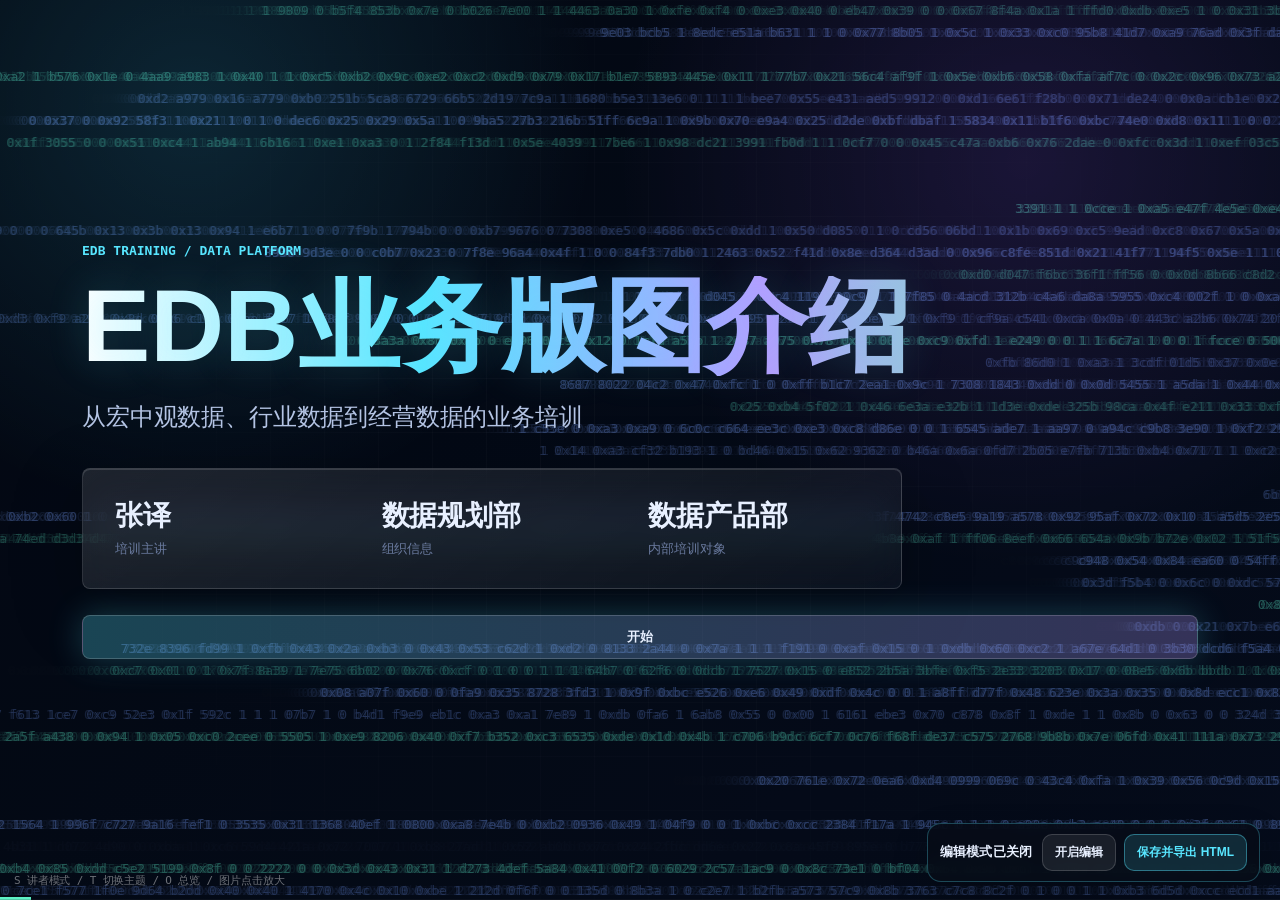
==== commit 4746344a: "Apply exported browser edits to deck" ====
--- a/docs/index.html
+++ b/docs/index.html
@@ -1,1424 +1,1358 @@
 <!DOCTYPE html>
-<html lang="zh-CN" data-themes="aurora,glassmorphism,tokyo-night,dracula">
+<!DOCTYPE html>
+
+<!DOCTYPE html>
+
+<html data-themes="aurora,glassmorphism,tokyo-night,dracula" lang="zh-CN">
 <head>
-<meta charset="utf-8">
-<meta name="viewport" content="width=device-width,initial-scale=1">
+<meta charset="utf-8"/>
+<meta content="width=device-width,initial-scale=1" name="viewport"/>
 <title>EDB业务版图介绍 - 培训演示稿</title>
-<link rel="stylesheet" href="assets/fonts.css">
-<link rel="stylesheet" href="assets/base.css">
-<link rel="stylesheet" id="theme-link" href="assets/themes/aurora.css">
-<link rel="stylesheet" href="assets/animations/animations.css">
-<link rel="stylesheet" href="style.css">
+<link href="assets/fonts.css" rel="stylesheet"/>
+<link href="assets/base.css" rel="stylesheet"/>
+<link href="assets/themes/aurora.css" id="theme-link" rel="stylesheet"/>
+<link href="assets/animations/animations.css" rel="stylesheet"/>
+<link href="style.css" rel="stylesheet"/>
 </head>
 <body class="tpl-presenter-mode-reveal edb-deck">
 <div class="deck">
-
-  <section class="slide cover" data-title="EDB业务版图介绍">
-    <div class="ambient" data-fx="data-stream"></div>
-    <p class="kicker">EDB TRAINING / DATA PLATFORM</p>
-    <h1 class="hero-title" data-anim="rise-in">EDB业务版图介绍</h1>
-    <p class="hero-subtitle">从宏中观数据、行业数据到经营数据的一体化认知训练</p>
-    <div class="hero-panel glass-card">
-      <div><b>讲师：张译</b><span>培训主讲</span></div>
-      <div><b>部门：数据产品部数据规划部</b><span>组织信息</span></div>
-      <div><b>受众：数据产品部</b><span>内部培训对象</span></div>
-    </div>
-    <button class="jump primary" data-goto="2">开始</button>
-    <aside class="notes">
-      <p>开场先把这次培训的目标讲清楚：今天不是做一次普通汇报，而是把 EDB 当成一个成熟数据平台产品来理解。</p>
-      <p><strong>EDB业务版图</strong>的核心，不只是有哪些表、有哪些数据源，而是这些数据如何服务投研、产品、数据应用和智能问数场景。</p>
-      <p>提醒大家现场可以随时提问。你自己按 <strong>S</strong> 打开讲者模式，按 <strong>T</strong> 切换主题，按 <strong>E</strong> 进入当前页可编辑模式。</p>
-    </aside>
-  </section>
-
-  <section class="slide" data-title="60分钟训练地图">
-    <p class="kicker">NAVIGATION</p>
-    <h2 class="h2">60分钟训练地图</h2>
-    <div class="nav-grid">
-      <button class="nav-card" data-goto="4"><span>01</span><b>业务版图</b><em>EDB定位 / 四大模块</em></button>
-      <button class="nav-card" data-goto="7"><span>02</span><b>数据结构</b><em>1.0 / 2.0 / 维度体系</em></button>
-      <button class="nav-card" data-goto="17"><span>03</span><b>宏观数据</b><em>来源 / 口径 / 发布节奏</em></button>
-      <button class="nav-card" data-goto="29"><span>04</span><b>行业数据</b><em>外部联动 / 中观验证</em></button>
-      <button class="nav-card" data-goto="36"><span>05</span><b>经营数据</b><em>公司维度 / 横纵比较</em></button>
-      <button class="nav-card" data-goto="40"><span>06</span><b>SQL应用</b><em>定位指标 / 覆盖查询 / 案例切换</em></button>
-    </div>
-    <aside class="notes">
-      <p>这一页是全场导航。建议先告诉大家：今天会从产品认知讲到实操，不会只停留在概念层。</p>
-      <p>前半段解决“EDB到底是什么、结构怎么理解”；中段解决“不同业务模块的数据怎么判断”；后半段进入<strong>SQL查询和截图素材</strong>，方便大家把培训内容带回日常工作。</p>
-      <p>现场如果时间紧，可以优先讲 1、2、6 三部分；如果受众更偏业务，可以把宏观、行业和经营数据部分讲得更细。</p>
-    </aside>
-  </section>
-
-  <section class="slide" data-title="培训目标">
-    <p class="kicker">OUTCOME</p>
-    <h2 class="h2">学完应该能回答的 5 个问题</h2>
-    <div class="question-stack">
-      <div class="question-row"><span>01</span>一个指标应该归到中国宏观、地方经济、国际宏观还是行业经济？</div>
-      <div class="question-row"><span>02</span>EDB1.0 的套表关系是什么，为什么会演进到 EDB2.0？</div>
-      <div class="question-row"><span>03</span>维度体系如何让指标从“名称驱动”升级为“结构驱动”？</div>
-      <div class="question-row"><span>04</span>宏观、行业、经营数据分别服务什么研究问题？</div>
-      <div class="question-row"><span>05</span>有一个具体查询需求时，如何用 SQL 快速定位指标和覆盖范围？</div>
-    </div>
-    <button class="jump" data-goto="4">下一步：产品定位</button>
-    <aside class="notes">
-      <p>这一页不是目录，而是培训验收标准。让大家知道，听完不是记住一堆表名，而是能做判断。</p>
-      <p>重点强调三个能力：第一，能判断业务归属；第二，能理解结构升级；第三，能把一个业务问题翻译成查询路径。</p>
-      <p>这也符合业务、产品、数据同事共同的工作场景：业务要知道数据能解释什么，产品要知道怎样组织体验，数据同事要知道怎样维护和查询。</p>
-    </aside>
-  </section>
-
-  <section class="slide" data-title="EDB产品定位">
-    <p class="kicker">PRODUCT POSITIONING</p>
-    <h2 class="h2">EDB不是数据堆叠，而是标准化经济数据库</h2>
-    <div class="two-col">
-      <div class="statement glass-card">
-        <b>业务定位</b>
-        <p>面向投研和数据应用场景，覆盖中国宏观、地方经济、国际宏观、行业经济和部分企业经营指标的标准化经济数据库。</p>
-      </div>
-      <div class="pipeline">
-        <div>分散来源</div><i></i><div>复杂口径</div><i></i><div>结构治理</div><i></i><div>可调用产品</div>
-      </div>
-    </div>
-    <div class="value-strip">
-      <span>可检索</span><span>可比较</span><span>可追踪</span><span>可调用</span>
-    </div>
-    <aside class="notes">
-      <p>先给 EDB 下一个产品级定义：它不是简单把宏观、行业、区域数据汇集到一起，而是把高度分散、来源多样、频率不一、口径复杂的数据治理成结构化时间序列产品。</p>
-      <p>这里可以讲三个基本认识：宏中观数据是观察经济运行的<strong>仪表盘</strong>；指标之间存在周期、政策和产业链传导关系；EDB的价值不只来自覆盖量，还来自口径治理、维度标准化、更新稳定性、授权合规和场景化组织能力。</p>
-      <p>这会为后面讲 1.0、2.0 和维度体系打底。</p>
-    </aside>
-  </section>
-
-  <section class="slide" data-title="四大业务模块">
-    <p class="kicker">BUSINESS MAP</p>
-    <h2 class="h2">四大模块，对应四类研究问题</h2>
-    <p class="module-lede">四大模块分别对应“全国层面 - 区域层面 - 海外层面 - 产业层面”的研究问题。</p>
-    <div class="module-grid">
-      <article class="module-card cyan">
-        <span class="module-layer">全国层面</span>
-        <b>中国宏观</b>
-        <p>偏重总量和政策，关注经济总量、价格、政策、信用、外需和就业如何变化。</p>
-        <small>GDP / CPI / PPI / PMI / 社融 / M2 / 财政收支 / 进出口 / 工业增加值</small>
-        <div class="module-use"><strong>典型客户用途</strong>宏观策略、资产配置、利率判断、政策研究</div>
-      </article>
-      <article class="module-card green">
-        <span class="module-layer">区域层面</span>
-        <b>地方经济</b>
-        <p>偏重区域比较和城投财政，关注省市、城市群和经济圈的增长、财政、人口、产业结构差异。</p>
-        <small>地区GDP / 财政收入 / 地方债 / 固定资产投资 / 人口 / 产业增加值</small>
-        <div class="module-use"><strong>典型客户用途</strong>区域投研、城投信用、地产研究、地方招商</div>
-      </article>
-      <article class="module-card violet">
-        <span class="module-layer">海外层面</span>
-        <b>国际宏观</b>
-        <p>偏重外部经济与全球资产联动，关注全球主要经济体变化，以及中国与外部经济如何联动。</p>
-        <small>美国CPI / 非农 / 联邦基金利率 / 欧元区PMI / 全球贸易 / IMF / WB / OECD</small>
-        <div class="module-use"><strong>典型客户用途</strong>全球宏观、汇率利率、大宗商品、跨境投资</div>
-      </article>
-      <article class="module-card amber">
-        <span class="module-layer">产业层面</span>
-        <b>行业经济</b>
-        <p>偏重产业链景气、供需和价格，关注产业或产品的供需、库存、开工率和进出口变化。</p>
-        <small>钢材价格 / 煤炭库存 / 化工品开工率 / 汽车销量 / 半导体销售额 / 公司产销量</small>
-        <div class="module-use"><strong>典型客户用途</strong>行业研究、商品研究、周期判断、公司盈利预测、个股研究、信用分析、基本面跟踪、业绩前瞻</div>
-      </article>
-    </div>
-    <aside class="notes">
-      <p>这一页把四大模块讲成四个研究视角：全国层面、区域层面、海外层面、产业层面。</p>
-      <p>中国宏观偏总量和政策，地方经济偏区域比较和城投财政，国际宏观偏外部经济和全球资产联动，行业经济偏产业链景气、供需和价格。</p>
-      <p>每张卡片鼠标悬停会显示典型客户用途：宏观策略、区域投研、全球宏观、行业研究和基本面跟踪等。现场可以悬停一两张卡片演示一下。</p>
-      <p>建议现场用一个例子串起来：同样是 GDP，全国 GDP 进中国宏观，各省 GDP 进地方经济，美国 GDP 进国际宏观；如果核心对象变成某个行业或产品，就进入行业经济。</p>
-    </aside>
-  </section>
-
-  <section class="slide" data-title="业务归属判断">
-    <p class="kicker">CLASSIFICATION LOGIC</p>
-    <h2 class="h2">如何判断数据所属业务？</h2>
-    <div class="decision-board">
-      <div class="decision-card"><b>全国总量</b><span>中国宏观</span><p>描述中国整体经济状况的总量或平均值，不包含具体省市细节。</p></div>
-      <div class="decision-card"><b>区域差异</b><span>地方经济</span><p>必须关联具体省级、市级、经济圈或地理分区才体现价值。</p></div>
-      <div class="decision-card"><b>外部主体</b><span>国际宏观</span><p>描述中国以外国家、区域集团或全球整体的宏观表现。</p></div>
-      <div class="decision-card"><b>产业内部</b><span>行业经济</span><p>核心维度是特定行业、产业、产品或经营业务。</p></div>
-    </div>
-    <button class="jump primary" data-goto="7">进入数据结构</button>
-    <aside class="notes">
-      <p>这一页可以当作新人判断指标归属的规则卡。判断时不要先看表名，先看指标描述对象。</p>
-      <p>如果描述对象是全国整体，归中国宏观；如果必须有省市、地市或经济圈，归地方经济；如果对象是海外国家或全球整体，归国际宏观；如果核心对象是行业、产品或业务，就归行业经济。</p>
-      <p>这个判断逻辑很重要，因为后面的表结构、维度和查询 SQL 都围绕这种业务划分展开。</p>
-    </aside>
-  </section>
-
-  <section class="slide section-divider" data-title="章节：数据结构">
-    <p class="kicker">PART 01</p>
-    <h2 class="section-title">EDB数据结构介绍</h2>
-    <p class="section-lede">从 1.0 套表到 2.0 指标治理，理解 EDB 的底层组织方式。</p>
-    <button class="jump" data-goto="8">开始本章</button>
-    <aside class="notes">
-      <p>切到第一章，告诉大家这一章会比较“底层”，但不要把它讲成纯技术表结构。</p>
-      <p>核心讲法是：这些表回答不同问题。指标表回答“这是什么指标”，数据表回答“它在某个时间点是多少”，树形表回答“用户从哪里找到它”，维度和常量回答“怎样筛选、比较和保持统一”。</p>
-      <p>这样业务和产品同事也能听懂。</p>
-    </aside>
-  </section>
-
-  <section class="slide" data-title="EDB1.0套表结构">
-    <p class="kicker">EDB 1.0</p>
-    <h2 class="h2">1.0围绕 IndicatorCode 组织套表关系</h2>
-    <p class="module-lede">EDB1.0的四个模块虽然在来源、频率和维度承载方式上有所差异，但底层都围绕“指标表 - 数据表 - 树形表 - 常量表 - 维度信息”形成套表关系。</p>
-    <div class="content-shot-layout structure-layout">
-      <figure class="shot-card tall">
-        <img data-zoomable src="assets/source-images/image1.png" alt="EDB套表结构原始截图">
-        <figcaption>原始材料中的套表关系图</figcaption>
-      </figure>
-      <div class="table-like compact business-understanding">
-        <div class="head">表类型</div><div class="head">主要作用</div><div class="head">业务理解</div>
-        <div>指标表</div><div>记录指标代码、中文名称、数据来源、频率、单位、开发状态等基础信息</div><div>回答“这是什么指标”，相当于数据产品的身份证</div>
-        <div>数据表</div><div>记录指标在各期的时间序列数据，包括发布日期、截止日期和指标值</div><div>回答“这个指标在某个时间点是多少”</div>
-        <div>树形表</div><div>记录目录层级和指标挂接关系</div><div>回答“用户从哪个目录找到它”</div>
-        <div>维度表/维度字段</div><div>记录频率、区域、统计口径、产品、行业等维度</div><div>回答“这个指标可以如何筛选、组合和比较”</div>
-        <div>常量表</div><div>记录常量类别、代码和名称</div><div>回答“系统中的枚举值如何保持统一”</div>
-      </div>
-    </div>
-    <aside class="notes">
-      <p>第 8 页重点讲 EDB1.0 的套表关系。这里不要只停在结构图，要把材料里“业务理解”一起讲出来。</p>
-      <p>EDB1.0 的四个模块虽然在来源、频率和维度承载方式上有所差异，但底层都围绕<strong>指标表、数据表、树形表、常量表和维度信息</strong>形成套表关系。</p>
-      <p>建议顺着右侧这张表讲：指标表回答“这是什么指标”，数据表回答“某个时间点是多少”，树形表回答“从哪个目录找到它”，维度信息回答“如何筛选和比较”，常量表回答“系统枚举如何统一”。</p>
-    </aside>
-  </section>
-
-  <section class="slide" data-title="EDB1.0模块套表映射">
-    <p class="kicker">TABLE MAP</p>
-    <h2 class="h2">1.0四大模块的套表映射</h2>
-    <div class="table-like compact">
-      <div class="head">表类型</div><div class="head">中国宏观</div><div class="head">地方经济</div><div class="head">国际宏观</div><div class="head">行业经济</div>
-      <div>指标表</div><div>C_ED_IndicatorMain</div><div>C_ED_LocIndicatorMain</div><div>C_GED_IndicatorMain</div><div>C_IN_IndicatorMain</div>
-      <div>数据表</div><div>宏观基础指标数据 C_ED_MacroIndicatorData<br>宏观区域经济数据 C_ED_RegEconData<br>宏观行业财务数据 C_ED_IndFinData<br>宏观海关贸易数据 C_ED_CustomsData</div><div>地方经济运行数据表 C_ED_LocMacroIndData</div><div>国际宏观指标数据表 C_GED_MacroIndicatorData</div><div>行业指标数据表 C_IN_IndicatorDataV</div>
-      <div>常量表</div><div>C_ED_IDXSystemConst</div><div>C_ED_LocSystemConst</div><div>C_GED_IDXSystemConst</div><div>C_IN_SystemConst</div>
-      <div>树形表</div><div>C_ED_IndicatorTree</div><div>C_ED_LocIndicatorTree</div><div>C_GED_IndicatorTree</div><div>C_IN_IndicatorTree</div>
-      <div>维度表</div><div>C_ED_IndicatorDimension</div><div>-</div><div>-</div><div>C_IN_IndicatorDimension</div>
-    </div>
-    <div class="callout">“国际宏观和地方经济没有独立维度表”并不表示没有维度，而是维度信息更多承载在指标表字段中，例如统计区域、统计口径和频率。</div>
-    <aside class="notes">
-      <p>这一页把表名露出来，但不要逐个背。建议讲“同构”和“差异”两个词。</p>
-      <p>同构是指四个模块都有指标、数据、常量、树形这些基本关系；差异是不同模块因为来源、频率和维度承载方式不同，具体表名和维度设计不完全一样。</p>
-      <p>这里要加上一个容易误解的点：国际宏观和地方经济没有独立维度表，并不代表没有维度，而是维度更多放在指标表字段里，比如统计区域、统计口径和频率。</p>
-      <p>对数据同事来说，这页是后续 SQL 的地图；对业务和产品同事来说，知道有这层结构就能理解为什么一个指标查询需要跨表关联。</p>
-    </aside>
-  </section>
-
-  <section class="slide" data-title="EDB1.0与2.0对比">
-    <p class="kicker">STRUCTURE COMPARISON</p>
-    <h2 class="h2">EDB1.0 / 2.0 结构对照</h2>
-    <div class="compare-grid">
-      <div class="compare-col old">
-        <h3>EDB1.0</h3>
-        <p>以模块套表为主，围绕 IndicatorCode 关联指标、数据、树形、常量和维度。</p>
-        <ul><li>检索依赖目录与名称</li><li>维度部分承载在字段中</li><li>跨源口径差异需要人工判断</li><li>更像“数据组织体系”</li></ul>
-      </div>
-      <div class="compare-col new">
-        <h3>EDB2.0</h3>
-        <p>以标准化指标治理为核心，统一指标信息、时间序列、目录树、维度标签和辅助功能。</p>
-        <ul><li>检索增强和智能问数友好</li><li>维度标签统一表达</li><li>支持产业链和上市公司产品关联</li><li>更像“数据产品治理体系”</li></ul>
-      </div>
-    </div>
-    <aside class="notes">
-      <p>这一页是用户明确要求的 1.0 / 2.0 对照页。建议讲一个转折：1.0解决“数据怎么放”，2.0进一步解决“指标怎么被理解”。</p>
-      <p>1.0依赖模块套表和 IndicatorCode，已经能完成结构化检索和时间序列组织。2.0在此基础上增强标准名称、维度识别、标签体系、授权和场景化组织。</p>
-      <p>这也是为什么 2.0 对搜索、推荐、智能问数、产业链联动更关键。</p>
-    </aside>
-  </section>
-
-  <section class="slide" data-title="EDB2.0套表形式">
-    <p class="kicker">EDB 2.0</p>
-    <h2 class="h2">2.0的套表形式：按五类表单理解统一治理框架</h2>
-    <div class="form-story-grid">
-      <article class="form-story-card">
-        <span class="form-story-meta">指标基本信息</span>
-        <b>EDB指标基本信息表</b>
-        <p>统一记录指标名称、代码、来源、频率、单位、授权等基础信息。</p>
-      </article>
-      <article class="form-story-card">
-        <span class="form-story-meta">时间序列数据</span>
-        <b>基础 / 特色 / 债券 / 行业数据</b>
-        <p>中国宏观基础数据、中国宏观特色数据、宏观债券市场数据、行业经济基础数据等，按场景存储指标值。</p>
-      </article>
-      <article class="form-story-card">
-        <span class="form-story-meta">指标目录树</span>
-        <b>层级表与树形表</b>
-        <p>宏观指标层级表、地方经济树形表、国际宏观树形表、行业经济树形表等，支撑目录检索、前台展示和层级浏览。</p>
-      </article>
-      <article class="form-story-card">
-        <span class="form-story-meta">维度与标签</span>
-        <b>标准名称与维度识别</b>
-        <p>EDB业务标签表、EDB指标维度信息表、`edb_ind_dim_info_all` 等，支持标准名称、维度识别、智能问数和场景标签。</p>
-      </article>
-      <article class="form-story-card">
-        <span class="form-story-meta">辅助功能表</span>
-        <b>映射、规则、换算</b>
-        <p>海关产品代码表、数据更新规则表、单位换算表等，用于商品映射、更新监控、单位换算和易用性提升。</p>
-      </article>
-    </div>
-    <div class="callout">重点不是“表更多了”，而是把指标基本信息、序列数据、目录树、维度标签和辅助能力拆成一套统一治理框架。</div>
-    <aside class="notes">
-      <p>这一页用材料 1.2 章节里的第一张表，讲 2.0 的套表形式。</p>
-      <p>要强调它不再只是按业务模块各自维护套表，而是把指标基本信息、时间序列、目录树、维度标签和辅助功能抽出来，形成统一的治理框架。</p>
-      <p>讲这一页时，中文不要省略，因为这正是新人理解 2.0 结构最直接的入口。</p>
-    </aside>
-  </section>
-
-  <section class="slide" data-title="EDB2.0模块套表映射">
-    <p class="kicker">2.0 TABLE MAP</p>
-    <h2 class="h2">2.0在四大模块中的套表映射</h2>
-    <div class="table-like compact merged-table">
-      <div class="head"></div><div class="head">中国宏观</div><div class="head">地方经济</div><div class="head">国际宏观</div><div class="head">行业经济</div>
-      <div>指标基本信息</div><div class="span-4">EDB指标信息表 C_ED_IndicatorInfo</div>
-      <div>数据表(免费公开)</div><div>中国宏观基础数据 C_ED_MacroBasicData</div><div>地方经济基础数据 C_ED_LocBasicData</div><div>国际宏观基础数据 C_ED_GlbBasicData</div><div>行业经济基础数据 C_ED_IndBasicData</div>
-      <div>数据表(需授权)</div><div>中国宏观特色数据 C_ED_MacroCharData<br>宏观债券市场数据 C_ED_BondData</div><div>地方经济特色数据 C_ED_LocCharData</div><div>国际宏观特色数据 C_ED_GlbCharData</div><div>行业经济特色数据 C_ED_IndCharData</div>
-      <div>指标目录树</div><div>中国宏观指标层级表 C_ED_IndicatorLevel</div><div>地方经济指标层级表 C_ED_LocIndicatorLevel</div><div>国际宏观指标树形表 C_GED_IndicatorTree</div><div>行业指标树 C_IN_IndicatorTree</div>
-      <div>维度与标签</div><div class="span-4">EDB业务标签表 C_ED_BusinessTag<br>EDB指标维度信息表(全) edb_ind_dim_info_all</div>
-      <div>辅助功能表</div><div class="span-4">海关产品代码表 CT_CustomsProducts<br>EDB数据更新规律表 C_ED_DataUpdateRule<br>EDB单位换算表 C_ED_UnitTrans<br>EDB系统常量表 C_ED_SystemConst</div>
-    </div>
-    <aside class="notes">
-      <p>这一页对应材料 1.2 章节里的第二张表，形式上类似第 9 页，但内容换成 2.0。</p>
-      <p>这里最值得强调的是：2.0 的指标信息、维度标签和辅助功能已经统一了，而数据表会按照免费公开、需授权、场景类型继续细分。</p>
-      <p>对业务同事来说，看到的是检索更清楚；对数据同事来说，背后其实是统一的标准名称、标签和更新规则在发挥作用。</p>
-    </aside>
-  </section>
-
-  <section class="slide" data-title="EDB2.0升级原因">
-    <p class="kicker">WHY 2.0</p>
-    <h2 class="h2">2.0的重点不是扩表，而是标准化指标治理</h2>
-    <div class="pain-grid">
-      <div class="pain-card"><b>同名异义</b><p>“销量”可能是汽车销量、商品房销售面积、企业产品销量，也可能是当期值或累计值。</p></div>
-      <div class="pain-card"><b>异名同义</b><p>“同比增速”“同比增长率”“同比”在不同来源中可能表达近似含义。</p></div>
-      <div class="pain-card"><b>口径隐含</b><p>区域、主体、产品、计价方式、统计期间和数据类型常常没有完整写进名称。</p></div>
-      <div class="pain-card"><b>智能问数困难</b><p>只靠自然语言名称，系统难以稳定识别、推荐、下钻和解释指标。</p></div>
-    </div>
-    <aside class="notes">
-      <p>讲 2.0 时一定避免说成“新版表更多”。真正的升级是从多源数据收集，升级为<strong>标准化指标治理</strong>。</p>
-      <p>多源宏中观数据天然有同名异义、异名同义、频率不一致、单位不一致、来源修订和授权边界差异。如果只做采集，前端会出现大量相似名称，智能问数也很难稳定。</p>
-      <p>所以 2.0 要建立统一维度、常量和标签体系，让系统识别指标名称背后的结构。</p>
-    </aside>
-  </section>
-
-  <section class="slide" data-title="EDB2.0维度体系">
-    <p class="kicker">DIMENSION SYSTEM</p>
-    <h2 class="h2">维度体系，是 EDB 的“指标语法”</h2>
-    <div class="dimension-groups">
-      <button class="dim-card active"><b>空间与主体</b><span>谁、在哪里发生</span><p>统计区域、统计区域B、发布企业、统计企业、统计主体。</p></button>
-      <button class="dim-card"><b>指标主题</b><span>统计什么</span><p>原子指标类别、派生指标类别，识别核心经济含义。</p></button>
-      <button class="dim-card"><b>产业与产品</b><span>属于哪个行业或产品</span><p>原始行业、原始产品、海关产品，连接产业链和产品研究。</p></button>
-      <button class="dim-card"><b>口径与期间</b><span>按什么口径统计</span><p>统计口径、统计期间、计价方式，保障跨期跨源可比。</p></button>
-      <button class="dim-card"><b>补充解释</b><span>还需要哪些说明</span><p>原子指标补充、行业产品补充，承载影响理解的限定信息。</p></button>
-    </div>
-    <aside class="notes">
-      <p>维度体系可以理解为 EDB 的“指标语法”。一个指标不再只是“汽车销量”“工业增加值”“进口金额”这样的名称，而是由一组可解释要素共同构成。</p>
-      <p>这五组维度分别回答：谁、在哪里发生；统计什么；属于哪个行业或产品；按什么口径和期间披露；还有什么补充说明。</p>
-      <p>现场可以点击卡片，让大家看到卡片反馈，强调这是给前端筛选、后台治理和智能问数共同使用的结构化语言。</p>
-    </aside>
-  </section>
-
-  <section class="slide" data-title="15个维度总览">
-    <p class="kicker">15 DIMENSIONS</p>
-    <h2 class="h2">15个维度：从名称驱动到结构驱动</h2>
-    <div class="detail-explorer">
-      <div class="detail-nav dimension-nav">
-        <button class="detail-pill active" data-panel-group="dimension15" data-panel-target="dim-region">统计区域</button>
-        <button class="detail-pill" data-panel-group="dimension15" data-panel-target="dim-region-b">统计区域B</button>
-        <button class="detail-pill" data-panel-group="dimension15" data-panel-target="dim-publisher">发布企业</button>
-        <button class="detail-pill" data-panel-group="dimension15" data-panel-target="dim-entity">统计企业</button>
-        <button class="detail-pill" data-panel-group="dimension15" data-panel-target="dim-subject">统计主体</button>
-        <button class="detail-pill" data-panel-group="dimension15" data-panel-target="dim-atomic">原子指标类别</button>
-        <button class="detail-pill" data-panel-group="dimension15" data-panel-target="dim-atomic-extra">原子指标类别补充信息</button>
-        <button class="detail-pill" data-panel-group="dimension15" data-panel-target="dim-caliber">统计口径</button>
-        <button class="detail-pill" data-panel-group="dimension15" data-panel-target="dim-period">统计期间</button>
-        <button class="detail-pill" data-panel-group="dimension15" data-panel-target="dim-price">计价方式</button>
-        <button class="detail-pill" data-panel-group="dimension15" data-panel-target="dim-industry">原始行业</button>
-        <button class="detail-pill" data-panel-group="dimension15" data-panel-target="dim-product">原始产品</button>
-        <button class="detail-pill" data-panel-group="dimension15" data-panel-target="dim-customs">海关产品</button>
-        <button class="detail-pill" data-panel-group="dimension15" data-panel-target="dim-product-extra">行业产品补充信息</button>
-        <button class="detail-pill" data-panel-group="dimension15" data-panel-target="dim-derived">派生指标类别</button>
-      </div>
-      <div class="detail-panels">
-        <article class="detail-panel active" data-panel-id="dimension15" data-panel-name="dim-region">
-          <h3>统计区域</h3>
-          <div class="detail-grid">
-            <div><b>对外定义</b><p>指标所描述的主要地理范围或经济区域，可以是国家、地区、省市、城市群或特定区域。</p></div>
-            <div><b>主要回答的问题</b><p>数据发生在哪里？</p></div>
-            <div><b>典型使用场景</b><p>用于区域比较、地方经济研究、国际宏观对比和地域筛选。</p></div>
-          </div>
-        </article>
-        <article class="detail-panel" data-panel-id="dimension15" data-panel-name="dim-region-b">
-          <h3>统计区域B</h3>
-          <div class="detail-grid">
-            <div><b>对外定义</b><p>当一个指标同时涉及两个相互独立的区域时，用于记录第二个区域，常见于贸易、流向、来源地与目的地分析。</p></div>
-            <div><b>主要回答的问题</b><p>另一个相关区域是谁？</p></div>
-            <div><b>典型使用场景</b><p>用于理解进出口来源/去向、跨区域流动、区域之间的比较或关系。</p></div>
-          </div>
-        </article>
-        <article class="detail-panel" data-panel-id="dimension15" data-panel-name="dim-publisher">
-          <h3>发布企业</h3>
-          <div class="detail-grid">
-            <div><b>对外定义</b><p>指标由企业自身披露时，用于识别披露数据的企业主体。</p></div>
-            <div><b>主要回答的问题</b><p>这项数据由哪家企业发布？</p></div>
-            <div><b>典型使用场景</b><p>用于上市公司公告、企业经营数据、月度经营公告等场景的主体识别。</p></div>
-          </div>
-        </article>
-        <article class="detail-panel" data-panel-id="dimension15" data-panel-name="dim-entity">
-          <h3>统计企业</h3>
-          <div class="detail-grid">
-            <div><b>对外定义</b><p>指标统计对象指向某一企业或其业务单元时，用于识别被统计的企业对象。</p></div>
-            <div><b>主要回答的问题</b><p>这项数据统计的是哪家企业？</p></div>
-            <div><b>典型使用场景</b><p>用于区分“披露方”和“被统计对象”，特别适用于集团、子公司或第三方统计企业数据。</p></div>
-          </div>
-        </article>
-        <article class="detail-panel" data-panel-id="dimension15" data-panel-name="dim-subject">
-          <h3>统计主体</h3>
-          <div class="detail-grid">
-            <div><b>对外定义</b><p>指标描述的非区域、非企业类统计对象，可以是人群、机构、市场、资产类别、政策对象或业务对象。</p></div>
-            <div><b>主要回答的问题</b><p>统计对象是谁或是什么？</p></div>
-            <div><b>典型使用场景</b><p>用于区分居民、企业、金融机构、财政部门、车辆类型、资产类别等观察对象。</p></div>
-          </div>
-        </article>
-        <article class="detail-panel" data-panel-id="dimension15" data-panel-name="dim-atomic">
-          <h3>原子指标类别</h3>
-          <div class="detail-grid">
-            <div><b>对外定义</b><p>指标最核心、最不可再拆的度量含义，表达“到底在统计什么”。</p></div>
-            <div><b>主要回答的问题</b><p>核心度量是什么？</p></div>
-            <div><b>典型使用场景</b><p>用于识别产量、销量、库存、价格、金额、数量、利润、指数、利率等基础统计目标。</p></div>
-          </div>
-        </article>
-        <article class="detail-panel" data-panel-id="dimension15" data-panel-name="dim-atomic-extra">
-          <h3>原子指标类别补充信息</h3>
-          <div class="detail-grid">
-            <div><b>对外定义</b><p>对核心度量的必要补充，用于说明统计方法、属性、范围或不适合并入主名称的限定含义。</p></div>
-            <div><b>主要回答的问题</b><p>核心度量还需要什么解释？</p></div>
-            <div><b>典型使用场景</b><p>用于区分合计、小计、口径属性、统计方法、特定属性说明等补充信息。</p></div>
-          </div>
-        </article>
-        <article class="detail-panel" data-panel-id="dimension15" data-panel-name="dim-caliber">
-          <h3>统计口径</h3>
-          <div class="detail-grid">
-            <div><b>对外定义</b><p>指标值的统计方式或结果形态，说明数值是当期、累计、期末、同比、环比、增量还是其他口径。</p></div>
-            <div><b>主要回答的问题</b><p>这个数值按什么口径计算？</p></div>
-            <div><b>典型使用场景</b><p>用于判断能否相加、能否横向比较、能否做同比环比分析。</p></div>
-          </div>
-        </article>
-        <article class="detail-panel" data-panel-id="dimension15" data-panel-name="dim-period">
-          <h3>统计期间</h3>
-          <div class="detail-grid">
-            <div><b>对外定义</b><p>指标披露或统计的时间颗粒度与期间类型，例如日、周、月、季、年或不定期。</p></div>
-            <div><b>主要回答的问题</b><p>数据覆盖哪个时间窗口？</p></div>
-            <div><b>典型使用场景</b><p>用于判断更新节奏、分析周期、时间序列对齐和报表展示频率。</p></div>
-          </div>
-        </article>
-        <article class="detail-panel" data-panel-id="dimension15" data-panel-name="dim-price">
-          <h3>计价方式</h3>
-          <div class="detail-grid">
-            <div><b>对外定义</b><p>用于说明价格或金额类指标的计量基础，例如现价、不变价、基期价、名义口径或实际口径。</p></div>
-            <div><b>主要回答的问题</b><p>价格或金额按什么价格基础表达？</p></div>
-            <div><b>典型使用场景</b><p>用于区分名义值与实际值，避免把未剔除价格影响的数据与可比价数据混用。</p></div>
-          </div>
-        </article>
-        <article class="detail-panel" data-panel-id="dimension15" data-panel-name="dim-industry">
-          <h3>原始行业</h3>
-          <div class="detail-grid">
-            <div><b>对外定义</b><p>保留数据源披露或指标名称中出现的行业表达，用于反映指标原始所属行业语义。</p></div>
-            <div><b>主要回答的问题</b><p>指标原文属于哪个行业？</p></div>
-            <div><b>典型使用场景</b><p>用于行业经济检索、行业口径保留、原始披露语义还原。</p></div>
-          </div>
-        </article>
-        <article class="detail-panel" data-panel-id="dimension15" data-panel-name="dim-product">
-          <h3>原始产品</h3>
-          <div class="detail-grid">
-            <div><b>对外定义</b><p>保留非海关场景下指标所涉及的产品、服务或业务品类表达。</p></div>
-            <div><b>主要回答的问题</b><p>指标描述的是哪个产品或服务？</p></div>
-            <div><b>典型使用场景</b><p>用于产业链研究、产品价格、产销量、库存、开工率和企业主营业务分析。</p></div>
-          </div>
-        </article>
-        <article class="detail-panel" data-panel-id="dimension15" data-panel-name="dim-customs">
-          <h3>海关产品</h3>
-          <div class="detail-grid">
-            <div><b>对外定义</b><p>针对海关贸易数据形成的商品维度，用于表达进出口统计中的商品或商品类目。</p></div>
-            <div><b>主要回答的问题</b><p>贸易数据对应哪个海关商品？</p></div>
-            <div><b>典型使用场景</b><p>用于进出口金额、数量、单价、贸易伙伴和商品结构分析。</p></div>
-          </div>
-        </article>
-        <article class="detail-panel" data-panel-id="dimension15" data-panel-name="dim-product-extra">
-          <h3>行业产品补充信息</h3>
-          <div class="detail-grid">
-            <div><b>对外定义</b><p>对产品或行业维度的补充说明，承载产品规格、用途、形态、市场层级或其他不宜作为主产品的说明。</p></div>
-            <div><b>主要回答的问题</b><p>产品或行业还需要什么补充说明？</p></div>
-            <div><b>典型使用场景</b><p>用于细化产品属性、规格差异、应用场景和口径说明，提升检索与解释准确性。</p></div>
-          </div>
-        </article>
-        <article class="detail-panel" data-panel-id="dimension15" data-panel-name="dim-derived">
-          <h3>派生指标类别</h3>
-          <div class="detail-grid">
-            <div><b>对外定义</b><p>由原子指标和其他维度要素组合形成的业务化表达，用于保留拆分后仍需要整体理解的专业术语或复合含义。</p></div>
-            <div><b>主要回答的问题</b><p>组合后的业务指标如何理解？</p></div>
-            <div><b>典型使用场景</b><p>用于解释占比、价差、利润率、结构项、细分专业指标等派生概念。</p></div>
-          </div>
-        </article>
-      </div>
-    </div>
-    <div class="abstract-points abstract-four">
-      <div class="abstract-point">
-        <b>名称做减法</b>
-        <p>EDB2.0 不把所有限定信息都塞进指标名称，而是把难以完整表达的要素沉淀为维度标签。</p>
-      </div>
-      <div class="abstract-point">
-        <b>前台更易读</b>
-        <p>用户看到的指标名称仍保持简短、易读、便于传播，不会被冗长口径拖垮。</p>
-      </div>
-      <div class="abstract-point">
-        <b>后台更可治理</b>
-        <p>系统和产品筛选层保留更完整的结构化信息，用于区分相似指标、解释口径差异、支持智能问数并增强输出稳定性。</p>
-      </div>
-      <div class="abstract-point">
-        <b>最终价值</b>
-        <p>维度体系让指标能够被准确理解、稳定检索，并支持组合分析。</p>
-      </div>
-    </div>
-    <aside class="notes">
-      <p>这一页保留 15 个维度全量名称，但视觉上不要做成大表，而是做成维度卡片云。</p>
-      <p>这里重点讲“抽象与收敛”：名称保持简短，复杂限定信息沉淀为维度标签。</p>
-      <p>前端因此更易读，后台因此更可治理，最终实现准确理解、稳定检索和组合分析。</p>
-    </aside>
-  </section>
-
-  <section class="slide" data-title="合规授权">
-    <p class="kicker">COMPLIANCE</p>
-    <h2 class="h2">合规授权决定数据能如何展示和使用</h2>
-    <p class="lede compact-lede">宏中观数据中既有政府公开数据，也有采购数据、代理数据、协会数据、第三方资讯数据和公司披露数据。不同来源在是否可展示真实来源、是否可商用、是否可用于大模型训练或问答等方面可能存在差异，因此需要在指标级或来源级建立清晰授权类型。</p>
-    <div class="auth-grid">
-      <div class="auth-card ok"><b>基础数据表</b><p>免费公开、聚源加工免费数据、已授权数据，通常可展示真实源或聚源计算。</p></div>
-      <div class="auth-card warn"><b>特色数据表</b><p>付费但未授权、友商采集、涉付费加工，存在合规风险，展示需谨慎。</p></div>
-      <div class="auth-card danger"><b>高风险来源</b><p>已侵权或无法言明采集渠道，或转载需授权的数据源，需按规则处理。</p></div>
-      <div class="auth-card proxy"><b>代理数据</b><p>涉及全国银行间同业拆借中心、中国外汇交易中心、中证指数公司等授权公开源。</p></div>
-    </div>
-    <div class="shot-strip three no-caption compliance-samples">
-      <figure><img data-zoomable src="assets/source-images/compliance-sample-1.png" alt="合规授权样例1"></figure>
-      <figure><img data-zoomable src="assets/source-images/compliance-sample-2.png" alt="合规授权样例2"></figure>
-      <figure><img data-zoomable src="assets/source-images/compliance-sample-3.png" alt="合规授权样例3"></figure>
-    </div>
-    <button class="jump" data-goto="17">下一章：宏观数据</button>
-    <aside class="notes">
-      <p>合规授权不是法务角落里的附加项，而是数据产品能力的一部分。</p>
-      <p>宏中观数据既有政府公开数据，也有采购数据、代理数据、协会数据、第三方资讯数据和公司披露数据。不同来源在真实来源展示、商用、模型训练或问答方面边界不同。</p>
-      <p>所以要在指标级或来源级建立授权类型。对产品同事来说，这会影响前端展示；对数据同事来说，这会影响采编维护和对外输出。</p>
-    </aside>
-  </section>
-
-  <section class="slide section-divider" data-title="章节：宏观数据">
-    <p class="kicker">PART 02</p>
-    <h2 class="section-title">宏观数据内容介绍</h2>
-    <p class="section-lede">把宏观数据从“零散指标”变成经济运行、政策变化和市场定价的基础语言。</p>
-    <button class="jump" data-goto="18">开始本章</button>
-    <aside class="notes">
-      <p>第二章开始讲宏观数据。这里要把听众从表结构带回业务理解。</p>
-      <p>宏观数据关注更高层级的经济环境，包括增长、物价、就业、货币金融、财政、贸易、房地产、消费投资和资本市场环境。</p>
-      <p>本章重点不是列指标，而是建立分析框架和常见数据源认知。</p>
-    </aside>
-  </section>
-
-  <section class="slide" data-title="宏观分析框架">
-    <p class="kicker">MACRO FRAMEWORK</p>
-    <h2 class="h2">理解宏观数据：先建立层次化框架</h2>
-    <div class="flow-ladder">
-      <div><span>01</span><b>增长</b><p>经济处于什么阶段，是改善还是走弱。</p></div>
-      <div><span>02</span><b>价格</b><p>通胀压力是上升还是下降。</p></div>
-      <div><span>03</span><b>政策</b><p>货币政策和财政政策偏宽松还是偏收紧。</p></div>
-      <div><span>04</span><b>金融条件</b><p>利率、汇率、信用和流动性是否支持实体经济。</p></div>
-      <div><span>05</span><b>资产影响</b><p>如何影响股票、债券、商品、房地产和外汇。</p></div>
-    </div>
-    <aside class="notes">
-      <p>宏观数据最怕讲成指标清单。建议用这五层框架组织：增长、价格、政策、金融条件、资产影响。</p>
-      <p>先看经济阶段，再看通胀，再看政策反应，接着看利率、汇率、信用和流动性，最后回到资产价格。</p>
-      <p>这样宏观数据就不只是 GDP、CPI、PMI，而是一套解释经济运行、政策变化和市场定价的基础语言。</p>
-    </aside>
-  </section>
-
-  <section class="slide" data-title="宏观传导链条">
-    <p class="kicker">TRANSMISSION</p>
-    <h2 class="h2">把“政策 - 中间变量 - 实体结果”画成一张传导图</h2>
-    <div class="transmission-map">
-      <div class="transmission-head">
-        <span>起点变量</span>
-        <span>中间变量</span>
-        <span>实体传导</span>
-        <span>验证指标</span>
-      </div>
-      <div class="transmission-lane cyan">
-        <b class="lane-label">货币政策</b>
-        <div class="transmission-node">流动性 / 利率</div>
-        <i class="transmission-link"></i>
-        <div class="transmission-node">信用扩张</div>
-        <i class="transmission-link"></i>
-        <div class="transmission-node">投资 / 消费</div>
-        <i class="transmission-link"></i>
-        <div class="transmission-node result">工业增加值 / GDP / 利润</div>
-      </div>
-      <div class="transmission-lane green">
-        <b class="lane-label">财政支出</b>
-        <div class="transmission-node">专项债 / 财政发力</div>
-        <i class="transmission-link"></i>
-        <div class="transmission-node">基建实物工作量</div>
-        <i class="transmission-link"></i>
-        <div class="transmission-node">钢铁 / 水泥 / 机械</div>
-        <i class="transmission-link"></i>
-        <div class="transmission-node result">就业 / 工业链景气</div>
-      </div>
-      <div class="transmission-lane amber">
-        <b class="lane-label">房地产销售</b>
-        <div class="transmission-node">拿地 / 新开工</div>
-        <i class="transmission-link"></i>
-        <div class="transmission-node">施工 / 竣工</div>
-        <i class="transmission-link"></i>
-        <div class="transmission-node">土地财政</div>
-        <i class="transmission-link"></i>
-        <div class="transmission-node result">家电 / 家具 / 建材</div>
-      </div>
-      <div class="transmission-lane violet">
-        <b class="lane-label">海外需求</b>
-        <div class="transmission-node">汇率 / 出口订单</div>
-        <i class="transmission-link"></i>
-        <div class="transmission-node">国内生产</div>
-        <i class="transmission-link"></i>
-        <div class="transmission-node">出口链库存 / 开工</div>
-        <i class="transmission-link"></i>
-        <div class="transmission-node result">企业经营 / 外需景气</div>
-      </div>
-    </div>
-    <div class="transmission-summary">
-      <div><b>宏观判断</b><p>先判断政策和总量变量在哪里发力。</p></div>
-      <div><b>行业验证</b><p>再去找钢铁、地产后周期、出口链等中观指标做验证。</p></div>
-      <div><b>经营落地</b><p>最后下钻到公司经营数据，看景气是否真的传导到基本面。</p></div>
-    </div>
-    <aside class="notes">
-      <p>这一页改成真正的传导图，让听众一眼看到“起点变量、中间变量、实体传导、验证指标”是怎么连起来的。</p>
-      <p>货币政策、财政支出、房地产销售和海外需求，分别对应不同的研究主线。不要把它们讲成四组孤立指标，而要强调每条链路后面都能接到行业和经营数据。</p>
-      <p>结论要落在一句话上：EDB 的价值不只是存量覆盖，而是能支持从宏观判断一路追到行业验证和公司经营落地。</p>
-    </aside>
-  </section>
-
-  <section class="slide" data-title="中国宏观常见数据源">
-    <p class="kicker">DATA SOURCES</p>
-    <h2 class="h2">中国宏观常见数据源</h2>
-    <div class="macro-source-catalog">
-      <button class="source-card source-card-link" type="button" data-goto="21"><b>国家统计局</b><span>NBS</span><code>www.stats.gov.cn</code><p>宏观总量、数据库、年鉴、统计公报、普查数据的核心入口。</p></button>
-      <button class="source-card source-card-link" type="button" data-goto="23"><b>中国人民银行</b><span>PBoC</span><code>www.pbc.gov.cn</code><p>社融、货币信贷、利率、货币政策执行报告、金融市场运行。</p></button>
-      <div class="source-card"><b>国家外汇管理局</b><span>SAFE</span><code>www.safe.gov.cn</code><p>各币种汇率、国际服务贸易、跨境资金相关数据。</p></div>
-      <div class="source-card"><b>中国外汇交易中心</b><span>CFETS</span><code>www.chinamoney.com.cn</code><p>汇率与外汇市场公开信息，日度跟踪价值高。</p></div>
-      <div class="source-card"><b>全国银行间同业拆借中心</b><span>NIFC</span><code>www.chinamoney.com.cn</code><p>SHIBOR 利率等银行间资金价格，日频为主。</p></div>
-      <div class="source-card"><b>中央结算公司</b><span>CCDC</span><code>www.chinabond.com.cn</code><p>国债、企业债、城投债收益率与期限结构。</p></div>
-      <button class="source-card source-card-link" type="button" data-goto="22"><b>财政部</b><span>MoF</span><code>www.mof.gov.cn</code><p>财政收支、地方政府债务、政府性基金、财政预决算。</p></button>
-      <div class="source-card"><b>国家税务总局</b><span>SAT</span><code>www.chinatax.gov.cn</code><p>税务与征管相关数据，可辅助观察财政与经营活跃度。</p></div>
-      <div class="source-card"><b>国家审计署</b><span>NAO</span><code>www.audit.gov.cn</code><p>债务审计和专项审计结果，常用于地方债与财政核验。</p></div>
-      <button class="source-card source-card-link" type="button" data-goto="25"><b>国家发展改革委</b><span>NDRC</span><code>www.ndrc.gov.cn</code><p>PPP 项目数、月度统计、价格与政策口径信息。</p></button>
-      <div class="source-card"><b>商务部</b><span>MoC</span><code>www.mofcom.gov.cn</code><p>FDI、对外直接投资、外贸投资政策与部分公开数据。</p></div>
-      <button class="source-card source-card-link" type="button" data-goto="24"><b>海关总署</b><span>GAC</span><code>www.customs.gov.cn</code><p>进出口快讯、统计月报、商品与国别细分贸易数据。</p></button>
-      <div class="source-card"><b>人社部</b><span>MOHRSS</span><code>www.mohrss.gov.cn</code><p>就业、人力资源与社保相关公开信息。</p></div>
-    </div>
-    <aside class="notes">
-      <p>这一页改成“全量来源清单”，目的不是让大家记网址，而是让大家知道中国宏观并不只有五个部门。</p>
-      <p>可以把来源拆成四类来讲：总量统计类、货币与利率类、财政与债务类、贸易与就业类。这样听众更容易建立来源地图。</p>
-      <p>后面四页会重点展开财政部、人民银行、海关总署和发改委，因为这几个来源最容易直接影响宏观、地方和产业链研究。</p>
-    </aside>
-  </section>
-
-  <section class="slide" data-title="国家统计局使用指南">
-    <p class="kicker">NBS GUIDE</p>
-    <h2 class="h2">国家统计局：要同时看发布渠道和修订路径</h2>
-    <div class="guide-layout">
-      <div class="timeline">
-        <div><b>最新发布</b><p>通过“数据发布与解读”查看发布日程和新闻稿。</p></div>
-        <div><b>数据库</b><p>全国、省、主要城市；全国和省级有月、季、年频次。</p></div>
-        <div><b>统计公报 / 年鉴</b><p>公报、数据库初值、统计年鉴、数据库调整值之间存在时效差异。</p></div>
-        <div><b>普查数据</b><p>人口普查 10 年一次，经济普查 5 年一次，可能修正历史数据。</p></div>
-      </div>
-      <div class="shot-mosaic">
-        <img data-zoomable src="assets/source-images/image6.png" alt="统计信息发布日程截图">
-        <img data-zoomable src="assets/source-images/image7.png" alt="统计局发布日程列表截图">
-        <img data-zoomable src="assets/source-images/image8.png" alt="统计局数据库截图">
-      </div>
-    </div>
-    <button class="jump source-return" data-goto="20">返回数据源总览</button>
-    <aside class="notes">
-      <p>国家统计局数据看似官方统一，但使用时要关注发布渠道、初值与修订、频率和统计范围。</p>
-      <p>同一指标在新闻稿、数据库、年鉴和普查后的取值可能存在时间差和修订差异。统计公报通常先披露，年鉴和数据库调整值可能更晚。</p>
-      <p>这也是为什么 EDB 的口径说明、更新监控和版本治理很重要。</p>
-    </aside>
-  </section>
-
-  <section class="slide" data-title="财政部使用指南">
-    <p class="kicker">MOF GUIDE</p>
-    <h2 class="h2">财政部：财政力度、地方债和地产链条都绕不开它</h2>
-    <div class="authority-guide">
-      <div class="guide-panels">
-        <div class="guide-panel"><b>财政数据</b><p>月度披露财政收支、地方政府债务、国有及国有企业经济数据、彩票销售等。</p></div>
-        <div class="guide-panel"><b>决算专题</b><p>年度财政决算通常在 7-9 月集中披露上一年度数据，可通过“全国财政决算”专题追踪。</p></div>
-        <div class="guide-panel"><b>直接搜索</b><p>信息公开和新闻稿会不定期披露指标，搜索是补抓口径和专题信息的重要入口。</p></div>
-      </div>
-      <div class="shot-strip three authority-shots">
-        <figure><img data-zoomable src="assets/source-images/image9.png" alt="财政部数据页面截图1"><figcaption>财政数据</figcaption></figure>
-        <figure><img data-zoomable src="assets/source-images/image10.png" alt="财政部数据页面截图2"><figcaption>财政决算专题</figcaption></figure>
-        <figure><img data-zoomable src="assets/source-images/image11.png" alt="财政部搜索截图"><figcaption>搜索入口</figcaption></figure>
-      </div>
-    </div>
-    <div class="guide-meta">
-      <div><b>研究重点</b><p>财政政策力度、地方债压力、政府性基金收入、土地出让与地方财力。</p></div>
-      <div><b>使用提醒</b><p>必须区分预算数、预算执行数、决算数，以及一般公共预算、政府性基金、国资经营和社保基金口径。</p></div>
-    </div>
-    <button class="jump source-return" data-goto="20">返回数据源总览</button>
-    <aside class="notes">
-      <p>财政部这页建议讲“为什么重要”而不是讲网站结构。全国财政收支看财政政策力度，地方债看城投信用和区域债务压力，政府性基金尤其土地出让收入可以观察地产链条和地方财力。</p>
-      <p>这里最容易出错的是口径：预算数、预算执行数、决算数不是一回事；一般公共预算、政府性基金预算、国有资本经营预算和社保基金预算也不能混。</p>
-      <p>如果现场有人做地方研究，这一页可以多停半分钟。</p>
-    </aside>
-  </section>
-
-  <section class="slide" data-title="中国人民银行使用指南">
-    <p class="kicker">PBOC GUIDE</p>
-    <h2 class="h2">中国人民银行：货币金融分析的核心入口</h2>
-    <div class="authority-guide">
-      <div class="guide-panels">
-        <div class="guide-panel"><b>统计数据</b><p>年度和月度数据以表格形式披露，覆盖货币信贷、金融统计等六大板块。</p></div>
-        <div class="guide-panel"><b>信息公开</b><p>货币政策执行报告、人民币汇率、金融市场运行等信息分散在不同栏目。</p></div>
-        <div class="guide-panel"><b>搜索检索</b><p>央行站内信息分散、利率数据多，很多时候需要靠关键词搜索定位原始披露。</p></div>
-      </div>
-      <div class="shot-strip four authority-shots">
-        <figure><img data-zoomable src="assets/source-images/image12.png" alt="央行统计数据页面截图1"><figcaption>统计数据</figcaption></figure>
-        <figure><img data-zoomable src="assets/source-images/image13.png" alt="央行统计数据页面截图2"><figcaption>分表披露</figcaption></figure>
-        <figure><img data-zoomable src="assets/source-images/image14.png" alt="央行信息公开截图"><figcaption>信息公开</figcaption></figure>
-        <figure><img data-zoomable src="assets/source-images/image15.png" alt="央行搜索截图"><figcaption>站内搜索</figcaption></figure>
-      </div>
-    </div>
-    <div class="guide-meta">
-      <div><b>研究重点</b><p>社融、M2、金融机构信贷收支、利率、金融市场运行、货币政策执行报告。</p></div>
-      <div><b>使用提醒</b><p>社融不能只看总量，要同时看结构。若主要靠政府债券拉动，政策融资强但实体需求未必修复。</p></div>
-    </div>
-    <button class="jump source-return" data-goto="20">返回数据源总览</button>
-    <aside class="notes">
-      <p>央行数据是货币金融分析的主轴。建议把“总量”和“结构”这两个词反复强调。</p>
-      <p>比如社融多增，如果主要来自政府债券，而企业中长期贷款偏弱，那更像政策融资发力；如果企业中长期贷款、居民中长期贷款和表内信贷同步改善，才更能说明实体融资需求修复。</p>
-      <p>这页也要提醒大家：央行是难采编来源之一，因为栏目分散、利率口径多、需要频繁搜索核验。</p>
-    </aside>
-  </section>
-
-  <section class="slide" data-title="海关总署使用指南">
-    <p class="kicker">GAC GUIDE</p>
-    <h2 class="h2">海关总署：时效、修订和细分维度要一起看</h2>
-    <div class="authority-guide">
-      <div class="guide-panels">
-        <div class="guide-panel"><b>统计快讯</b><p>每月第一时间披露核心进出口初值，适合快速判断外需方向。</p></div>
-        <div class="guide-panel"><b>统计月报</b><p>录入数据的主要来源，表格化更完整，常见人民币和美元双口径。</p></div>
-        <div class="guide-panel"><b>在线查询</b><p>可补充商品、贸易伙伴、贸易方式等细分维度，EDB 已采集 2/4/6/8 位编码进出口数据。</p></div>
-      </div>
-      <div class="shot-strip two authority-shots">
-        <figure><img data-zoomable src="assets/source-images/image16.png" alt="海关统计快讯截图"><figcaption>统计快讯</figcaption></figure>
-        <figure><img data-zoomable src="assets/source-images/image17.png" alt="海关统计月报截图"><figcaption>统计月报</figcaption></figure>
-      </div>
-    </div>
-    <div class="guide-meta">
-      <div><b>研究重点</b><p>外需强弱、出口链景气、贸易伙伴变化、商品结构与量价拆分。</p></div>
-      <div><b>使用提醒</b><p>既要追求时效，也要注意修订。快讯看初值，月报看调整值，部分指标次年 12 月还会再修上一年度数据。</p></div>
-    </div>
-    <button class="jump source-return" data-goto="20">返回数据源总览</button>
-    <aside class="notes">
-      <p>海关页重点讲两个词：时效和修订。统计快讯适合第一时间判断方向，统计月报适合做正式入库和口径校准。</p>
-      <p>如果要做更细的行业和商品研究，在线查询非常关键，因为它能补充商品编码、国别和贸易方式这些细分维度。</p>
-      <p>这也是海关数据能同时服务宏观、行业和公司出口链研究的原因。</p>
-    </aside>
-  </section>
-
-  <section class="slide" data-title="发改委使用指南">
-    <p class="kicker">NDRC GUIDE</p>
-    <h2 class="h2">发改委：政策、项目和价格信号经常从这里发出</h2>
-    <div class="authority-guide single-shot">
-      <div class="guide-panels">
-        <div class="guide-panel"><b>月度统计</b><p>以月度统计数据为主，兼具宏观运行和专项领域的跟踪价值。</p></div>
-        <div class="guide-panel"><b>项目与 PPP</b><p>PPP 项目数、重大项目推进、投资相关信息常用于判断政策落地和基建链条。</p></div>
-        <div class="guide-panel"><b>价格与政策</b><p>价格调控、保供稳价、产业政策通知等信息，常作为行业研究的重要政策背景。</p></div>
-      </div>
-      <div class="shot-strip one authority-shots">
-        <figure><img data-zoomable src="assets/source-images/image18.png" alt="发改委数据截图"><figcaption>月度统计与公开信息</figcaption></figure>
-      </div>
-    </div>
-    <div class="guide-meta">
-      <div><b>研究重点</b><p>PPP、资产负债表、价格与政策方向，以及项目推进带来的投资线索。</p></div>
-      <div><b>使用提醒</b><p>发改委很多价值不在单个统计表，而在“统计数据 + 政策通知 + 项目披露”的组合阅读。</p></div>
-    </div>
-    <button class="jump source-return" data-goto="20">返回数据源总览</button>
-    <aside class="notes">
-      <p>发改委不一定像统计局和海关那样有统一数据库，但它对政策节奏、项目推进和价格调控非常关键。</p>
-      <p>所以这页要提醒大家：发改委的价值经常不是单看一个数，而是把月度统计、项目披露和政策通知拼起来读。</p>
-      <p>做基建、地产链、部分工业品和政策主题研究时，发改委往往是很关键的辅助来源。</p>
-    </aside>
-  </section>
-
-  <section class="slide" data-title="宏观常见疑问">
-    <p class="kicker">FAQ</p>
-    <h2 class="h2">宏观常见疑问：点击问题后展开对应解答</h2>
-    <div class="faq-accordion" data-accordion-group="macro-faq">
-      <button class="faq-item active" type="button">
-        <span class="faq-question">GDP现价、GDP不变价、GDP调整值、GDP初步核算数的区别</span>
-        <span class="faq-toggle">展开</span>
-        <div class="faq-answer">
-          <p>[1] 现价(名义)和不变价(实际)为对应的定义，现价就是没有剔除价格变动影响的名义价格，GDP存量数据一般以现价形式披露，增长率以不变价形式进行披露，为实际增长速度。</p>
-          <p>[2] GDP 次年会在统计年鉴上对上一年的 GDP 数据进行修正和调整，修正后的数据为调整值（初步核实数），第一次披露的数据即为初步核算数，隔年在统计年鉴上披露为最终核实数。</p>
-        </div>
-      </button>
-      <button class="faq-item" type="button">
-        <span class="faq-question">可比是什么？不可比的定义</span>
-        <span class="faq-toggle">展开</span>
-        <div class="faq-answer">
-          <p>可比价又称为不变价格，是指计算各种总量指标所采用的扣除了价格变动因素的价格，不变价格主要用于历年对比和地区之间对比，可以消除价格变动因素的影响，所以又称固定价格、不变价格。</p>
-        </div>
-      </button>
-      <button class="faq-item" type="button">
-        <span class="faq-question">价格指数单位为%和-的区别</span>
-        <span class="faq-toggle">展开</span>
-        <div class="faq-answer">
-          <p>[1] `CPI_当期同比 + 100 = CPI(上年同月=100)`，如 `110255493` CPI_当月同比 和 `110002855` 居民消费价格指数CPI_当月(上年同月=100)。</p>
-          <p>[2] 含基期的价格指数单位一般为 `-`；增长率类价格指数单位一般为 `%`。</p>
-        </div>
-      </button>
-      <button class="faq-item" type="button">
-        <span class="faq-question">价格指数基期的含义</span>
-        <span class="faq-toggle">展开</span>
-        <div class="faq-answer">
-          <p>月季度：上月=100 对应当期值/环比数据；上年同月=100 对应当期值/当期同比数据；上年同期=100 对应累计值/累计同比数据。</p>
-          <p>年度：上年=100 对应当期值/当期同比数据。年度数据没有累计的概念。</p>
-        </div>
-      </button>
-      <button class="faq-item" type="button">
-        <span class="faq-question">房屋、商品房施工面积、房地产开发企业房屋施工面积是同一个指标吗？</span>
-        <span class="faq-toggle">展开</span>
-        <div class="faq-answer">
-          <p>房屋和商品房的统计范围并不一致，大部分情况下两者数据不对应。房地产开发企业房屋施工面积也是不同指标，需要根据数据源实际披露情况录入。</p>
-        </div>
-      </button>
-      <button class="faq-item" type="button">
-        <span class="faq-question">增长率、增减量、增减点的区别</span>
-        <span class="faq-toggle">展开</span>
-        <div class="faq-answer">
-          <p>增长率的单位一般为 `%`，常见表述是“增长 X%”或“当期/累计同比增长 XX%”；增减量的单位通常与存量数据单位一致，大多出现在金融机构存贷款余额与基期相比的增减量场景。</p>
-        </div>
-      </button>
-      <button class="faq-item" type="button">
-        <span class="faq-question">哪些指标会出现数据修正？</span>
-        <span class="faq-toggle">展开</span>
-        <div class="faq-answer">
-          <p>GDP 次年会对上一年的数据进行修正；海关次年 12 月会对上一年月度数据进行修正；每五年一次的经济普查可能会对 GDP、人口等数据进行修正；统计年鉴也会对统计公报数据进行修正。</p>
-        </div>
-      </button>
-      <button class="faq-item" type="button">
-        <span class="faq-question">财政预决算报告如何区分预算数、预算执行数、决算数？</span>
-        <span class="faq-toggle">展开</span>
-        <div class="faq-answer">
-          <p>每年年初国务院和各级政府会将本年预算草案和上一年度预算执行情况提请本级人民代表大会审查和批准，批准后向社会公布本年财政预算数和上年财政预算执行数。</p>
-          <p>决算草案一般于次年 6-9 月审查通过，并向社会公布财政决算数。国统局数据库中披露的一般公共预算收入/支出，通常对应中国统计年鉴和财政部披露的决算数。</p>
-        </div>
-      </button>
-    </div>
-    <aside class="notes">
-      <p>这一页改成问答折叠面板，更适合现场按听众问题顺着讲，而不是一次性把所有答案铺开。</p>
-      <p>建议优先展开 GDP 口径、价格指数基期、数据修正这几条，再根据现场讨论补充财政预决算和房地产施工面积。</p>
-      <p>想让大家记住的一句话是：宏观数据里，最容易出错的不是数值本身，而是口径混用。</p>
-    </aside>
-  </section>
-
-  <section class="slide" data-title="地方经济发布节奏">
-    <p class="kicker">LOCAL ECONOMY</p>
-    <h2 class="h2">地方经济数据发布具有明显周期性</h2>
-    <div class="month-grid">
-      <div class="m active">1-3月<b>预算情况</b><span>新闻稿预告</span></div>
-      <div class="m active">4-8月<b>统计公报</b><span>集中发布</span></div>
-      <div class="m">9-12月<b>决算情况</b><span>财政&债务</span></div>
-      <div class="m">9-12月<b>统计年鉴</b><span>上一年数据修正</span></div>
-    </div>
-    <div class="callout">地方经济价值：区域比较、城投信用、地方财政、地产链条和产业结构分析。</div>
-    <div class="summary-line">与全国宏观不同，地方数据常常存在发布渠道分散、地市披露不完整、口径更新较慢、年鉴滞后、统计公报先于数据库等特点。客户较为关注地方债务、财政收入、政府性基金收入、土地成交、人口和产业结构等指标之间的联动。</div>
-    <aside class="notes">
-      <p>地方经济数据和全国宏观不同，渠道更分散，地市披露不完整，年鉴滞后，统计公报往往先于数据库。</p>
-      <p>发布节奏上，年初、年中和四季度相对集中。财政数据在年初和年末分别发布预算和决算；统计公报通常 4 到 6 月集中，年鉴在四季度更新上一年度数据并做修正。</p>
-      <p>客户关注地方债务、财政收入、政府性基金收入、土地成交、人口和产业结构之间的联动。</p>
-    </aside>
-  </section>
-
-  <section class="slide" data-title="地方经济常见口径">
-    <p class="kicker">LOCAL FAQ</p>
-    <h2 class="h2">地方经济常见问题：点击问题后展开对应解答</h2>
-    <div class="faq-accordion compact" data-accordion-group="local-faq">
-      <button class="faq-item active" type="button">
-        <span class="faq-question">债务类指标的区别，例如一般债务、一般债券等</span>
-        <span class="faq-toggle">展开</span>
-        <div class="faq-answer">
-          <p>一般公共预算赤字，也就是狭义的财政赤字，等于当年一般公共预算支出总量减去收入总量，只能通过发行国债和地方政府一般债券进行弥补。</p>
-          <p>政府性基金预算赤字通过发行地方政府专项债券进行弥补。自 2015 年 1 月 1 日起，新预算法要求地方一般债务纳入一般公共预算管理、专项债务纳入政府性基金预算管理。</p>
-        </div>
-      </button>
-      <button class="faq-item" type="button">
-        <span class="faq-question">本级、区本级、区级、区本级、辖区的区别</span>
-        <span class="faq-toggle">展开</span>
-        <div class="faq-answer">
-          <p>通常“全市 = 市本级 + 下属区县和县市”，但现实披露里“市级”和“市本级”并不总是严格区分。有些地方“市级 = 市本级”，有些地方“市级 + 下属经济区 = 市本级”，需要结合原始披露判断。</p>
-        </div>
-      </button>
-      <button class="faq-item" type="button">
-        <span class="faq-question">债务限额、余额，及总计的关系</span>
-        <span class="faq-toggle">展开</span>
-        <div class="faq-answer">
-          <p>债务限额是地方政府债务总额不能突破的额度；债务余额是现有的地方政府债务余额。一个偏预算约束，一个偏实际存量。</p>
-        </div>
-      </button>
-      <button class="faq-item" type="button">
-        <span class="faq-question">地方政府债务限额是预算还是实际值</span>
-        <span class="faq-toggle">展开</span>
-        <div class="faq-answer">
-          <p>地方政府债务限额均为预算值，不是实际发生值。</p>
-        </div>
-      </button>
-      <button class="faq-item" type="button">
-        <span class="faq-question">户籍人口以及常住人口区别</span>
-        <span class="faq-toggle">展开</span>
-        <div class="faq-answer">
-          <p>判断时先看数据源是否注明“户籍人口”“户籍统计数”“常住人口”或“推算数据”。如果没有说明，通常以国统局标准为主，总人口默认为常住人口。</p>
-          <p>常住人口强调在某地区经常居住的人口，户籍人口强调户籍登记人口。人口流动扩大后，两者差异会明显拉大。</p>
-        </div>
-      </button>
-      <button class="faq-item" type="button">
-        <span class="faq-question">财政预决算报告如何区分预算数、预算执行数、决算数？</span>
-        <span class="faq-toggle">展开</span>
-        <div class="faq-answer">
-          <p>预算数和上年预算执行数一般在年初随预算草案披露；决算数通常在次年 6-9 月由人大常委会审查通过后披露。</p>
-          <p>地方统计公报年初更常见预算执行数，地方统计年鉴年底更常见决算数。</p>
-        </div>
-      </button>
-      <button class="faq-item" type="button">
-        <span class="faq-question">GDP如何区分现价、不变价</span>
-        <span class="faq-toggle">展开</span>
-        <div class="faq-answer">
-          <p>一般没有标明按照某年不变价（或可比价）计算的价值量指标，都属于现价指标；没有标明扣除价格因素（或可比价）的增长速度，也通常是现价比较增长速度。</p>
-          <p>地方统计局统计公报中的 GDP 一般是现价 GDP 且为初步核算数；统计年鉴中的历年 GDP 一般也是现价 GDP，但为最终核算数。国统局数据库披露的各省 GDP 也以现价为主，与地方披露可能存在小差异。</p>
-        </div>
-      </button>
-      <button class="faq-item" type="button">
-        <span class="faq-question">GDP增速的现价和不变价</span>
-        <span class="faq-toggle">展开</span>
-        <div class="faq-answer">
-          <p>地方统计局披露的统计公报中的 GDP 增速通常为不变价增速，且多为初步核算数。</p>
-        </div>
-      </button>
-    </div>
-    <button class="jump" data-goto="29">下一章：国际与行业</button>
-    <aside class="notes">
-      <p>这一页同样改成问答折叠结构，适合现场围绕地方债、人口、GDP 口径、预算决算逐条讲清楚。</p>
-      <p>建议默认先展开债务类指标和人口口径，因为这两类最容易在地方比较里出错。</p>
-      <p>想让大家记住的一句话是：地方经济数据做横向比较时，先看定义，再看数值。</p>
-    </aside>
-  </section>
-
-  <section class="slide" data-title="国际宏观定位">
-    <p class="kicker">GLOBAL MACRO</p>
-    <h2 class="h2">国际宏观不是孤立模块，而是外部联动系统</h2>
-    <div class="orbit-map orbit-map-live">
-      <div class="orbit-ring orbit-ring-a"></div>
-      <div class="orbit-ring orbit-ring-b"></div>
-      <div class="orbit-center">国内出口链、A股风格、大宗商品</div>
-      <span>外需</span><span>汇率</span><span>商品价格</span><span>利率</span><span>全球风险偏好</span>
-    </div>
-    <div class="callout">常见关注：美国CPI、非农就业、联邦基金利率、美元指数、美国国债收益率、欧元区PMI、日本CPI、IMF和世界银行预测。</div>
-    <aside class="notes">
-      <p>国际宏观主要服务全球宏观、汇率利率、大宗商品和跨境投资场景。</p>
-      <p>要强调它不是孤立模块。外需、汇率、商品价格、利率和全球风险偏好，会影响国内出口链、A股风格和大宗商品相关判断。</p>
-      <p>所以国际宏观数据既可以做跨国比较，也可以作为国内行业和资产判断的外部变量。</p>
-    </aside>
-  </section>
-
-  <section class="slide" data-title="国际宏观数据源">
-    <p class="kicker">GLOBAL SOURCES</p>
-    <h2 class="h2">国际宏观常见数据源</h2>
-    <div class="source-grid global">
-      <div><b>国际组织</b><span>IMF / World Bank / OECD / UN</span><p>跨国家比较、全球经济展望和中长期趋势判断。</p></div>
-      <div><b>主要央行</b><span>Fed / ECB / BOJ / BOE</span><p>政策利率、资产负债表、货币供应和金融条件。</p></div>
-      <div><b>统计机构</b><span>BLS / Eurostat / ONS</span><p>CPI、PPI、GDP、就业、零售、工业生产和贸易。</p></div>
-      <div><b>能源商品</b><span>EIA / IEA / OPEC / FAO / USDA</span><p>能源、农产品、金属的产量、库存、消费和价格。</p></div>
-      <div><b>市场公开数据</b><span>交易所 / VIX / 利率预期</span><p>把宏观发布与资产价格反应连接起来。</p></div>
-    </div>
-    <aside class="notes">
-      <p>这一页保留国际宏观来源分类。建议不要念全部英文缩写，而是按用途讲。</p>
-      <p>国际组织适合跨国比较和中长期判断；央行适合政策路径和流动性判断；统计机构适合跟踪经济基本面；商品来源适合能源和输入性通胀；市场数据适合连接数据、预期和交易。</p>
-      <p>这也能帮助产品同事理解为什么国际宏观需要不同层级的来源组织。</p>
-    </aside>
-  </section>
-
-  <section class="slide section-divider" data-title="章节：行业经济">
-    <p class="kicker">PART 03</p>
-    <h2 class="section-title">行业经济</h2>
-    <p class="section-lede">把宏观变量继续往下落到产业链景气、供需变化和公司基本面验证。</p>
-    <button class="jump" data-goto="32">开始本章</button>
-    <aside class="notes">
-      <p>这一页现在只作为“行业经济”分隔页使用，放在国际宏观两页之后更顺。</p>
-      <p>前两页先把外部变量讲清，再进入行业指标、产业链和公司基本面的中观验证，会更符合听众理解节奏。</p>
-    </aside>
-  </section>
-
-  <section class="slide" data-title="行业经济价值">
-    <p class="kicker">INDUSTRY ECONOMY</p>
-    <h2 class="h2">行业经济：连接宏观总量与公司基本面的中观层</h2>
-    <div class="bridge">
-      <div><b>宏观总量</b><p>经济是否改善</p></div>
-      <i></i>
-      <div><b>行业指标</b><p>价格、库存、产量、销量、开工率、进出口、利润、运价、票房、客流</p></div>
-      <i></i>
-      <div><b>公司基本面</b><p>盈利是否改善，经营是否验证</p></div>
-    </div>
-    <aside class="notes">
-      <p>行业经济是连接宏观总量与公司基本面的中观层。</p>
-      <p>宏观指标能告诉客户经济是否改善，但不能直接回答某个行业是否景气。行业指标通过价格、库存、产量、销量、开工率、进出口、运价、票房、客流等验证需求是否落地、供给是否变化、盈利是否改善。</p>
-      <p>这也是行业数据对投研客户特别有价值的地方。</p>
-    </aside>
-  </section>
-
-  <section class="slide" data-title="行业研究五问">
-    <p class="kicker">INDUSTRY QUESTIONS</p>
-    <h2 class="h2">行业研究常见的五个问题</h2>
-    <div class="question-matrix">
-      <div><b>需求是否改善</b><p>销量、订单、开工率、客流、票房、发电量、货运量</p></div>
-      <div><b>供给是否收缩</b><p>产量、产能利用率、检修、开工率、库存</p></div>
-      <div><b>价格是否传导</b><p>现货价格、期货价格、价差、PPI分行业</p></div>
-      <div><b>库存处于什么阶段</b><p>厂库、社库、港口库存、渠道库存</p></div>
-      <div><b>外需影响多大</b><p>出口金额、出口数量、出口价格、海外PMI</p></div>
-    </div>
-    <aside class="notes">
-      <p>这五个问题是行业经济模块最适合给新人掌握的分析框架。</p>
-      <p>需求类指标回升通常领先或同步反映景气改善；供给收缩叠加需求改善更容易带来价格上涨；价格变化决定收入弹性和上下游利润分配；库存阶段对应不同景气状态；外需用于判断出口链行业和公司基本面。</p>
-      <p>讲完这页，大家就能理解为什么行业经济要覆盖这么多高频和细分数据源。</p>
-    </aside>
-  </section>
-
-  <section class="slide" data-title="行业覆盖与来源导航">
-    <p class="kicker">INDUSTRY NAVIGATOR</p>
-    <h2 class="h2">按行业查看指标概览和代表性数据来源</h2>
-    <div class="industry-browser">
-      <div class="industry-nav">
-        <button class="industry-pill active" data-panel-group="industry" data-panel-target="agr">农林牧渔</button>
-        <button class="industry-pill" data-panel-group="industry" data-panel-target="mining">采掘</button>
-        <button class="industry-pill" data-panel-group="industry" data-panel-target="food">食品饮料</button>
-        <button class="industry-pill" data-panel-group="industry" data-panel-target="textile">纺织服装</button>
-        <button class="industry-pill" data-panel-group="industry" data-panel-target="chemical">化工</button>
-        <button class="industry-pill" data-panel-group="industry" data-panel-target="light">轻工制造</button>
-        <button class="industry-pill" data-panel-group="industry" data-panel-target="electronics">电子</button>
-        <button class="industry-pill" data-panel-group="industry" data-panel-target="appliance">家用电器</button>
-        <button class="industry-pill" data-panel-group="industry" data-panel-target="steel">钢铁</button>
-        <button class="industry-pill" data-panel-group="industry" data-panel-target="nonferrous">有色金属</button>
-        <button class="industry-pill" data-panel-group="industry" data-panel-target="build">建筑家具</button>
-        <button class="industry-pill" data-panel-group="industry" data-panel-target="machinery">机械设备</button>
-        <button class="industry-pill" data-panel-group="industry" data-panel-target="auto">汽车</button>
-        <button class="industry-pill" data-panel-group="industry" data-panel-target="med">医药生物</button>
-        <button class="industry-pill" data-panel-group="industry" data-panel-target="utility">公用事业</button>
-        <button class="industry-pill" data-panel-group="industry" data-panel-target="transport">交通运输</button>
-        <button class="industry-pill" data-panel-group="industry" data-panel-target="tmt">TMT</button>
-        <button class="industry-pill" data-panel-group="industry" data-panel-target="leisure">休闲服务</button>
-        <button class="industry-pill" data-panel-group="industry" data-panel-target="estate">房地产</button>
-        <button class="industry-pill" data-panel-group="industry" data-panel-target="finance">金融</button>
-        <button class="industry-pill" data-panel-group="industry" data-panel-target="trade">商业贸易</button>
-      </div>
-      <div class="industry-panels">
-        <article class="industry-panel active" data-panel-id="industry" data-panel-name="agr">
-          <h3>农林牧渔</h3>
-          <div class="industry-panel-grid">
-            <div><b>指标概览</b><p>蔬菜、棉花、生猪等价格指数，农产品期货价、现货价，农产品产销量，生猪屠宰量、生猪存栏量、棉花库存，农产品进出口，上市公司经营数据，国际农产品供需数据等。</p></div>
-            <div><b>数据来源</b><p>农业农村部、发改委、国统局、博亚和讯、中国养猪网、中国饲料工业信息网、中国玉米网、USDA。</p></div>
-          </div>
-        </article>
-        <article class="industry-panel" data-panel-id="industry" data-panel-name="mining">
-          <h3>采掘</h3>
-          <div class="industry-panel-grid">
-            <div><b>指标概览</b><p>环渤海动力煤价格指数，动力煤、无烟煤、原油、汽柴油等分品种分国别分地区价格和产量，6大电厂耗煤量，煤焦炭、原油库存，煤及原油进出口、全球钻井平台数、储量和美国能源数据等。</p></div>
-            <div><b>数据来源</b><p>煤炭资源网、EIA、BP、我的钢铁网。</p></div>
-          </div>
-        </article>
-        <article class="industry-panel" data-panel-id="industry" data-panel-name="food">
-          <h3>食品饮料</h3>
-          <div class="industry-panel-grid">
-            <div><b>指标概览</b><p>乳制品价格、葡萄酒价格指数、白糖价格、恒天然价格、酒及乳制品产量、食品进出口、分国别方便面需求数据。</p></div>
-            <div><b>数据来源</b><p>国统局、世界方便面协会、商务部。</p></div>
-          </div>
-        </article>
-        <article class="industry-panel" data-panel-id="industry" data-panel-name="textile">
-          <h3>纺织服装</h3>
-          <div class="industry-panel-grid">
-            <div><b>指标概览</b><p>柯桥纺织、盛泽丝绸、义乌小商品城、嘉兴茧丝等指数，羽绒价格、纱线、坯布价格指数，布纱全国和分地产量，纺织品进出口数据。</p></div>
-            <div><b>数据来源</b><p>中国柯桥纺织指数、义乌中国小商品指数、中国棉花网、USDA。</p></div>
-          </div>
-        </article>
-        <article class="industry-panel" data-panel-id="industry" data-panel-name="chemical">
-          <h3>化工</h3>
-          <div class="industry-panel-grid">
-            <div><b>指标概览</b><p>中纤价格指数，化工产品期货价、现货价，化工产品产销量、开工率、库存、进出口等数据。</p></div>
-            <div><b>数据来源</b><p>百川资讯、隆众化工、BP、ICE、EIA、郑商所、大商所、中国橡胶信息贸易网。</p></div>
-          </div>
-        </article>
-        <article class="industry-panel" data-panel-id="industry" data-panel-name="light">
-          <h3>轻工制造</h3>
-          <div class="industry-panel-grid">
-            <div><b>指标概览</b><p>主要纸品全国和分地区产量，各类纸及纸板消费量、纸浆消耗量、废纸回收率、重点造纸企业产量、纸业进出口，艺术品价格及指数等。</p></div>
-            <div><b>数据来源</b><p>天津艺术品交易所、中国造纸协会、中国义乌小商品指数。</p></div>
-          </div>
-        </article>
-        <article class="industry-panel" data-panel-id="industry" data-panel-name="electronics">
-          <h3>电子</h3>
-          <div class="industry-panel-grid">
-            <div><b>指标概览</b><p>中关村电子信息产品价格指数、台湾电子市场指数，液晶面板、LED、闪存等价格，全球半导体销售数据，液晶面板、手机出货量和韩国电子行业数据。</p></div>
-            <div><b>数据来源</b><p>信通院、韩国信息通信促进会、国际半导体设备与材料协会、witsview、中国半导体行业协会。</p></div>
-          </div>
-        </article>
-        <article class="industry-panel" data-panel-id="industry" data-panel-name="appliance">
-          <h3>家用电器</h3>
-          <div class="industry-panel-grid">
-            <div><b>指标概览</b><p>电视、冰洗、空调、微波等产品产量、销量、库存量、出口量、线上线下销售额，以及空调分品牌线下零售量、零售额、市占率、均价等。</p></div>
-            <div><b>数据来源</b><p>国统局、海关、产业在线、中怡康、全国家用电器工业信息中心。</p></div>
-          </div>
-        </article>
-        <article class="industry-panel" data-panel-id="industry" data-panel-name="steel">
-          <h3>钢铁</h3>
-          <div class="industry-panel-grid">
-            <div><b>指标概览</b><p>铁矿石、各类钢材的价格、产销量、储量、库存、进出口等数据。</p></div>
-            <div><b>数据来源</b><p>我的钢铁网、钢之家、西本新干线、兰格钢铁网、国际钢铁协会、中国钢铁工业协会等。</p></div>
-          </div>
-        </article>
-        <article class="industry-panel" data-panel-id="industry" data-panel-name="nonferrous">
-          <h3>有色金属</h3>
-          <div class="industry-panel-grid">
-            <div><b>指标概览</b><p>铜铝铅锌期货价、国内外现货价，小金属、贵金属、废金属价格，有色品种产销量，港口和社会库存，进出口，分国别钴矿、锂矿、稀土产量和储量，各国央行黄金储备等。</p></div>
-            <div><b>数据来源</b><p>我的有色网、长江有色金属网、中国金属网、ZZ91再生网、世界黄金协会、USGS。</p></div>
-          </div>
-        </article>
-        <article class="industry-panel" data-panel-id="industry" data-panel-name="build">
-          <h3>建筑家具</h3>
-          <div class="industry-panel-grid">
-            <div><b>指标概览</b><p>水泥、玻璃分地区价格，全国分地区产量，全国玻璃和水泥产能，分企业产能，PPP 数据。</p></div>
-            <div><b>数据来源</b><p>中国水泥网、中国价格信息网、中国玻璃、国统局。</p></div>
-          </div>
-        </article>
-        <article class="industry-panel" data-panel-id="industry" data-panel-name="machinery">
-          <h3>机械设备</h3>
-          <div class="industry-panel-grid">
-            <div><b>指标概览</b><p>太阳能组件价格，挖掘机、起重机等分机械分地产量，挖掘机、推土机等分企业销量、分地区销量，机械进出口，日本机器人、挖掘机等机械发货量。</p></div>
-            <div><b>数据来源</b><p>中国工程机械工业协会、日本机器人工业协会、日本经济产业省制造产业局、Pvinights。</p></div>
-          </div>
-        </article>
-        <article class="industry-panel" data-panel-id="industry" data-panel-name="auto">
-          <h3>汽车</h3>
-          <div class="industry-panel-grid">
-            <div><b>指标概览</b><p>上海公私车牌拍卖数据，GAIN 指数，汽车、乘用车、新能源汽车分地区分品牌产销量，进出口，经销商库存，保有量、上牌量、上险量，以及日本汽车相关数据和上市公司经营数据。</p></div>
-            <div><b>数据来源</b><p>国统局、中汽协、乘联会、日本汽车工业会、第一电动网。</p></div>
-          </div>
-        </article>
-        <article class="industry-panel" data-panel-id="industry" data-panel-name="med">
-          <h3>医药生物</h3>
-          <div class="industry-panel-grid">
-            <div><b>指标概览</b><p>中药材价格指数、中药材/维生素/抗生素价格、医疗服务价格，采供血、中华骨髓库、药品销售、进出口、生物批签发、卫生机构和医院经营数据，全球卫生数据、上市公司经营数据。</p></div>
-            <div><b>数据来源</b><p>卫健委、米内网、中检所、中药材天地网、中国医药物资协会、中华骨髓库、健康网等。</p></div>
-          </div>
-        </article>
-        <article class="industry-panel" data-panel-id="industry" data-panel-name="utility">
-          <h3>公用事业</h3>
-          <div class="industry-panel-grid">
-            <div><b>指标概览</b><p>自来水价格，全国及各地用水量、供水量、发电量、用电量、送电量，AQI 指数，分国别水电、核能、可再生能源发电量、消费量和碳排放量。</p></div>
-            <div><b>数据来源</b><p>生态环境部、中国水网、中电联、国统局、BP。</p></div>
-          </div>
-        </article>
-        <article class="industry-panel" data-panel-id="industry" data-panel-name="transport">
-          <h3>交通运输</h3>
-          <div class="industry-panel-grid">
-            <div><b>指标概览</b><p>物流业景气指数、快递物流指数、中国沿海散货运价指数，以及公路、铁路、航空、水路客货运量、港口吞吐量、高速收费标准、造船完工量和上市公司经营数据。</p></div>
-            <div><b>数据来源</b><p>国家邮政局、交通部、宁波航运交易所、上海航运交易所、发改委、上市公司官网等。</p></div>
-          </div>
-        </article>
-        <article class="industry-panel" data-panel-id="industry" data-panel-name="tmt">
-          <h3>TMT</h3>
-          <div class="industry-panel-grid">
-            <div><b>指标概览</b><p>全国及全球电影票房收入、观影人次、上映场次，分地区分影院分院线票房；软件业、电信业务量，联网、传感器、可穿戴设备、服务器、私有云市场规模，电脑、游戏机进出口，移动通信基站设备等产量。</p></div>
-            <div><b>数据来源</b><p>中国电影发行放映协会、信通院、工信部、CNNIC、国家电影资金办、游戏产业网、上市公司官网。</p></div>
-          </div>
-        </article>
-        <article class="industry-panel" data-panel-id="industry" data-panel-name="leisure">
-          <h3>休闲服务</h3>
-          <div class="industry-panel-grid">
-            <div><b>指标概览</b><p>全国及分地区游客人数、旅游收入、国内旅游人均花费、星级饭店数量和房价、餐饮业数据，以及上市公司经营数据。</p></div>
-            <div><b>数据来源</b><p>文化和旅游部及各城市旅游局、国家及各城市统计局、国家移民管理局、上市公司公告。</p></div>
-          </div>
-        </article>
-        <article class="industry-panel" data-panel-id="industry" data-panel-name="estate">
-          <h3>房地产</h3>
-          <div class="industry-panel-grid">
-            <div><b>指标概览</b><p>土地供应、地价、房地产开发投资、商品房价格、商品房销售、商业地产、房地产贷款、物业管理、房地产开发企业经济指标、建安成本和企业经营数据。</p></div>
-            <div><b>数据来源</b><p>自然资源部、国统局、各城市住建局、中指院、克而瑞、上市公司官网等。</p></div>
-          </div>
-        </article>
-        <article class="industry-panel" data-panel-id="industry" data-panel-name="finance">
-          <h3>金融</h3>
-          <div class="industry-panel-grid">
-            <div><b>指标概览</b><p>金融机构信贷收支，银行业总资产和总负债，央行支付体系，商业银行不良贷款，银行网点数量，分国别债券余额，券商经营数据，保费收入与赔付，信托经营数据，私募基金管理规模及数量等。</p></div>
-            <div><b>数据来源</b><p>中国人民银行、国家金融监督管理总局、中国证券投资基金业协会、中国证券业协会、中国信托业协会、国家外汇管理局、用益信托网等。</p></div>
-          </div>
-        </article>
-        <article class="industry-panel" data-panel-id="industry" data-panel-name="trade">
-          <h3>商业贸易</h3>
-          <div class="industry-panel-grid">
-            <div><b>指标概览</b><p>社会消费品零售额，永辉、步步高、中百集团等公司经营数据，淘宝、天猫、京东、拼多多 GMV，中国网络零售发展指数。</p></div>
-            <div><b>数据来源</b><p>中华商业信息网、商务部、中国连锁经营协会、上市公司公告。</p></div>
-          </div>
-        </article>
-      </div>
-    </div>
-    <div class="summary-line">行业经济覆盖 31 个申万一级行业。对于钢铁、煤炭、化工等周期行业，研究员更关注高频更新，所以很多指标会以日频组织，用于及时跟踪价格、库存和开工率变化。</div>
-    <button class="jump" data-goto="36">下一章：经营数据</button>
-    <aside class="notes">
-      <p>这一页改成交互式行业导航，目的是把材料 3.1 里的行业、指标概览和数据来源都带回来，而不是只保留一张行业云。</p>
-      <p>建议现场点几个代表行业：钢铁、汽车、房地产、金融。这样听众会更容易理解 EDB 的行业模块到底覆盖到什么颗粒度。</p>
-      <p>如果时间有限，也至少点一个周期行业和一个消费/服务行业，帮助大家建立对比感。</p>
-    </aside>
-  </section>
-
-  <section class="slide" data-title="行业特有数据标签">
-    <p class="kicker">INDUSTRY TAGS</p>
-    <h2 class="h2">行业特有数据标签：把指标和产业链真正连起来</h2>
-    <div class="tag-story-grid">
-      <div class="tag-story-card">
-        <b>产品类别</b>
-        <p>对指标关联的产品信息进行拆解和标准化，并做递归和分类处理，使其与产业链产品层级绑定。</p>
-      </div>
-      <div class="tag-story-card">
-        <b>上下游关系</b>
-        <p>把静态的产业链关系型数据与动态更新的统计指标相关联，让“行研框架”与“数据指标”之间可以互相跳转。</p>
-      </div>
-      <div class="tag-story-card">
-        <b>指标类型标签</b>
-        <p>把供需、价格、库存、产量、销量等不同指标语义打上标签，支持从一个产品快速扩展到相关指标网。</p>
-      </div>
-    </div>
-    <div class="tag-examples">
-      <div class="tag-chain">
-        <b>钢铁行业示例</b>
-        <p>铁矿石 → 焦煤焦炭 → 生铁粗钢 → 钢材 → 基建 / 地产 / 制造业需求</p>
-      </div>
-      <div class="tag-chain">
-        <b>新能源汽车示例</b>
-        <p>锂矿 → 锂盐 → 电池材料 → 动力电池 → 整车 → 充电基础设施</p>
-      </div>
-    </div>
-    <div class="callout">通过产品类别、上下游关系和指标类型标签，用户可以从一个产品或行业快速扩展到相关供需、价格和库存指标，实现从行研到基本面研究的拉通。</div>
-    <aside class="notes">
-      <p>这一页对应材料 3.2。重点不是说“我们有标签”，而是说明这些标签为什么对研究有帮助。</p>
-      <p>产品类别让指标能挂到产业链上；上下游关系让用户能沿链条扩展；指标类型标签则让用户快速筛出供需、价格、库存等不同角度的数据。</p>
-      <p>这里最适合用钢铁和新能源车两个例子，一传统一新兴，大家会立刻明白它的产品价值。</p>
-    </aside>
-  </section>
-
-  <section class="slide section-divider" data-title="章节：经营数据">
-    <p class="kicker">PART 04</p>
-    <h2 class="section-title">经营数据内容介绍</h2>
-    <p class="section-lede">从宏观和中观进一步下钻到公司层面，补充财报难以及时反映的经营活动信息。</p>
-    <button class="jump" data-goto="37">开始本章</button>
-    <aside class="notes">
-      <p>经营数据是 EDB 从宏观和中观下钻到公司层面的重要延伸。</p>
-      <p>它不替代财务报表，而是补充财报难以及时反映的经营活动信息，用于业绩前瞻、同业横向比较、信用主体跟踪和产业链验证。</p>
-      <p>这一章建议讲得务实一点，因为后面 SQL 会直接用经营数据案例。</p>
-    </aside>
-  </section>
-
-  <section class="slide" data-title="经营数据产品体系">
-    <p class="kicker">OPERATION DATA</p>
-    <h2 class="h2">经营数据不替代财报，而是补足“经营活动本身”</h2>
-    <div class="operation-intro">
-      <div class="operation-copy">
-        <div class="guide-panel"><b>定义</b><p>经营数据是对公司微观数据的结构化抽取，便于对具体公司做研究，客观反映健康状况、运营效率和发展趋势。</p></div>
-        <div class="guide-panel"><b>重点范围</b><p>EDB 标品剔除了企业主营收入、利润和三大表等财务字段，重点记录公司对经营情况讨论中披露的产量、销量、库存、订单、渠道、资源储备等指标。</p></div>
-        <div class="guide-panel"><b>特殊范围</b><p>除标准经营指标外，还覆盖金融类公司经营分部信息，以及台股月度营收等特殊场景数据。</p></div>
-      </div>
-      <div class="table-like table-three compact operation-product-table">
-        <div class="head">表名</div><div class="head">数据来源</div><div class="head">主要数据内容</div>
-        <div>企业标准化经营数据<br><code>CFI_EnterStdOperatData</code></div><div>公司公告（定期报告、月/季度经营公告）</div><div>公司经营指标，如产销量、产能、订单等。</div>
-        <div>金融类公司经营分部信息<br><code>C_IN_FinSegmentInfo</code></div><div>公司定期报告</div><div>金融类公司经营分部信息，如营业收入、支出、利润等。</div>
-        <div>台股经营数据<br><code>C_IN_TWStockOperDate</code></div><div>公开资讯观测站</div><div>台股月度营收，包括当月、上月、累计和同比等。</div>
-      </div>
-    </div>
-    <aside class="notes">
-      <p>这里先把经营数据的边界讲清楚。它不是财务报表替代品，而是补足财报难以及时反映的经营活动信息。</p>
-      <p>讲法上建议按三层来走：先说“经营数据是什么”，再说“EDB 标品重点记录什么”，最后说“有哪些特殊范围”。</p>
-      <p>这样业务同事会更容易理解为什么经营数据对业绩前瞻和同业比较有价值。</p>
-    </aside>
-  </section>
-
-  <section class="slide" data-title="经营数据标准化结构">
-    <p class="kicker">STANDARDIZATION</p>
-    <h2 class="h2">标准化的核心：公司 + 指标，再把关键维度拆开</h2>
-    <div class="operation-standard">
-      <div class="table-like table-three compact operation-dim-table">
-        <div class="head">经营数据维度</div><div class="head">示例</div><div class="head">作用</div>
-        <div>公司主体</div><div>顺丰控股、航空公司、房企、银行等</div><div>确定数据归属和证券/主体映射。</div>
-        <div>指标类别</div><div>产量、销量、库存量、订单、客流、运力、日活/月活</div><div>统一不同披露中的核心经营含义。</div>
-        <div>标准产品</div><div>白酒、商品房、快递服务、航线、游戏产品等</div><div>支持同类产品跨公司比较。</div>
-        <div>标准地区</div><div>全国、华东、海外、具体城市等</div><div>支持区域拆分和区域经营分析。</div>
-        <div>统计口径</div><div>当期值、累计值、同比、环比、期末值</div><div>避免不同口径直接混用。</div>
-      </div>
-      <div class="operation-standard-side">
-        <div class="guide-panel"><b>难点</b><p>来源文本非结构化、公司披露口径不稳定、不同公司同一指标名称不完全一致，产品和地区维度也经常变化。</p></div>
-        <div class="guide-panel"><b>宽表示例</b><p><code>顺丰控股 | 2026/1/31 | 快件量:当期值:月 | 13.86 | 亿票</code></p><p><code>节能风电 | 发电量 | 风力发电 | 山东省 | 265420000 | 千瓦时</code></p></div>
-        <div class="guide-panel"><b>标准化目标</b><p>把非结构化披露加工成可横向比较、可纵向追踪的数据，满足产品、地区、性质等维度的单独提取与对比。</p></div>
-      </div>
-    </div>
-    <div class="callout">目标：实现公司不同年度数据的纵向可比，以及公司与公司间相同指标的横向可比。</div>
-    <aside class="notes">
-      <p>这一页要把 4.2 的重点讲清楚。经营数据不是直接抄公告，而是要经过标准化处理，最后形成一张可比的大宽表。</p>
-      <p>难点在于来源文本非结构化、口径不稳定、同名异义和产品地区维度变化，所以必须拆出公司主体、指标类别、标准产品、标准地区、统计口径这些关键维度。</p>
-      <p>最好结合顺丰和风电这两个样例讲，大家会更容易理解“宽表”和“可比性”到底长什么样。</p>
-    </aside>
-  </section>
-
-  <section class="slide" data-title="经营数据业务框架">
-    <p class="kicker">BUSINESS FRAMEWORK</p>
-    <h2 class="h2">业务框架要同时回答“通用逻辑”和“行业特性”</h2>
-    <div class="framework-grid expanded-framework">
-      <div><b>通用框架</b><p>将企业经营中反映健康状况、运营效率和发展趋势的指标进行汇总，按需求、供给、成本等模块形成通用框架，再对大模块逐步细分。</p></div>
-      <div><b>行业属性框架</b><p>结合行业特性和研究员框架，对不同行业重点覆盖不同指标。例如航空侧重航线、飞机数量、旅客运输量、货物运输量、载运率；游戏、社交等互联网行业则更关注日活、月活、注册用户数、充值流水等运营指标。</p></div>
-      <div><b>纳入逻辑</b><p>总体遵循三条：WIND 高频覆盖主体频繁出现的指标；WIND 覆盖较少但行业代表性强的指标；以及主观研究中使用频次高但友商未覆盖的指标。</p></div>
-    </div>
-    <div class="summary-line framework-summary">经营数据框架不是统一模板套所有行业，而是“通用框架打底 + 行业属性框架细化”。这样既能保证跨行业可理解，也能保留行业研究的专业颗粒度。</div>
-    <button class="jump" data-goto="40">下一章：SQL实战</button>
-    <aside class="notes">
-      <p>这一页是 4.3 的核心。要让听众知道，经营数据不是只做一个通用表，而是先有通用框架，再根据行业特性做不同指标覆盖。</p>
-      <p>这里最适合讲航空和互联网两个对照例子，一个偏资源和运营效率，一个偏用户活跃和流水。</p>
-      <p>最后把纳入逻辑讲清楚，大家就能理解为什么聚源框架里的指标并不是随机挑的。</p>
-    </aside>
-  </section>
-
-  <section class="slide section-divider" data-title="章节：SQL实战">
-    <p class="kicker">PART 05</p>
-    <h2 class="section-title">常见场景查询 SQL</h2>
-    <p class="section-lede">把业务问题翻译成查询步骤：定位指标、看覆盖、做横纵比较。</p>
-    <button class="jump" data-goto="41">进入操作台</button>
-    <aside class="notes">
-      <p>最后进入 SQL 实战。这个部分不要把 SQL 当成纯代码展示，而要当成操作指南。</p>
-      <p>现场讲法建议是：先说业务问题，再说需要限制哪些条件，最后看 SQL 的关键字段和过滤条件。</p>
-      <p>这样业务和产品同事也能理解查询背后的思路，数据同事可以直接拿去改。</p>
-    </aside>
-  </section>
-
-  <section class="slide" data-title="SQL实战操作台">
-    <p class="kicker">SQL LAB</p>
-    <h2 class="h2">SQL实战操作台：切换 SQL Server 案例并模拟运行</h2>
-    <div class="sql-tabs">
-      <button class="sql-tab active" data-case="case1">定位某一指标</button>
-      <button class="sql-tab" data-case="case2">地方经济覆盖</button>
-      <button class="sql-tab" data-case="case3">经营数据比较</button>
-    </div>
-    <div class="terminal-wrap sql-studio">
-      <article class="sql-case active" id="case1">
-        <div class="sql-workbench">
-          <div class="sql-editor-shell">
-            <div class="sql-editor-top">
-              <div class="sql-window-actions"><span></span><span></span><span></span></div>
-              <div class="sql-editor-title">SQLQuery_case1.sql - CALDB on SQLSERVER2019</div>
-              <span class="sql-connection-badge">dbo / 只读</span>
-            </div>
-            <div class="sql-toolbar">
-              <span>Database Engine Query</span>
-              <span>Results to Grid</span>
-              <span>UTF-8</span>
-            </div>
-            <pre class="sql-editor"><code>-- 场景 1：有指标相关信息，需要定位到某一指标
-SELECT 指标代码,指标名称,数据产品表,信息来源,单位,频率,起始日期,
-CASE WHEN A.指标状态 =1 THEN '有效' WHEN A.指标状态 =5 THEN '终止'END AS 指标状态
-FROM (
-SELECT A.IndicatorCode 指标代码, IndicatorName AS 指标名称,CASE WHEN DataTable = 1 THEN 'C_ED_MacroIndicatorData'
-WHEN DataTable = 2 THEN  'C_ED_CustomsData'
-WHEN DataTable = 3 THEN 'C_ED_IndFinData'
-WHEN DataTable = 4 THEN 'C_ED_RegEconData'
-END AS 数据产品表,InfoSource AS 信息来源,B.MS AS 单位,C.MS AS 频率,BeginDate 起始日期,IndiState 指标状态,IndiRemark,F.DimensionName 统计口径,G.DimensionName 统计区域 FROM CALDB..C_ED_IndicatorMain A
-LEFT  JOIN CALDB..C_ED_IDXSystemConst B ON A.UnitCode = B.DM AND B.LB = 17
-LEFT  JOIN CALDB..C_ED_IDXSystemConst C ON A.DisclosureFrequency = C.DM AND C.LB = 11
-LEFT  JOIN CALDB..C_ED_IndicatorDimension F ON A.IndicatorCode = F.IndicatorCode AND F.CategoryCode = 10
-LEFT  JOIN CALDB..C_ED_IndicatorDimension G ON A.IndicatorCode = G.IndicatorCode AND G.CategoryCode = 13
-UNION
-SELECT A.IndicatorCode, IndicatorName,'C_IN_IndicatorDataV',InfoSource,B.MS,C.MS,BeginDate,IndiState,IndiRemark,F.DimensionName ,G.DimensionName FROM CALDB..C_IN_IndicatorMain A
-LEFT JOIN CALDB..C_IN_SystemConst B ON A.UnitCode = B.DM AND B.LB = 17
-LEFT JOIN CALDB..C_IN_SystemConst C ON A.DisclosureFrequency = C.DM AND C.LB = 12
-LEFT JOIN CALDB..C_IN_IndicatorDimension F ON A.IndicatorCode=F.IndicatorCode AND F.CategoryCode=10
-LEFT JOIN CALDB..C_IN_IndicatorDimension G ON A.IndicatorCode=G.IndicatorCode AND G.CategoryCode=13
-UNION
-SELECT A.IndicatorCode, IndicatorName,'C_ED_LocMacroIndData',InfoSource,UnitName,B.ConstantName,BeginDate,IndiState,A.IndiRemark,IndCaliberName ,IndAreaName FROM CALDB..C_ED_LocIndicatorMain A
-LEFT JOIN CALDB..C_ED_LocSystemConst B ON A.DisclosureFrequency = B.ConstantCode AND B.TypeCode = 1000
-UNION
-SELECT IndicatorCode, IndicatorNameCH,'C_GED_MacroIndicatorData',InfoSource,B.ConstantNameCH,C.ConstantNameCH,BeginDate,IndiState,IndiRemark,CaliberName, RegionName FROM CALDB..C_GED_IndicatorMain A
-LEFT JOIN CALDB..C_GED_IDXSystemConst B ON A.UnitCode = B.ConstantCode AND B.CategoryCode = 17
-LEFT JOIN CALDB..C_GED_IDXSystemConst C ON A.DisclosureFrequency = C.ConstantCode AND C.CategoryCode = 11
-)A
-LEFT JOIN [10.106.22.51].JYDB.dbo.LC_AreaCode I ON A.统计区域 = I.AreaChiName
-LEFT JOIN JYAD..usrEDBCFZBYSB H ON A.指标代码= H.CFZBDM
-WHERE
-A.指标名称 LIKE '%社会消费品零售%'   --模糊搜索相关指标：GDP、CPI、PPI等
---AND I.FirstLevelCode IN  (1000)   --限制行政级别：省1000、地级市2000、县级市3000、街道5000
-AND A.统计区域  IN ('中国') --限制统计区域
---AND A.信息来源 = '中国人民银行'   --限制数据来源
---AND A.统计口径 = '当期值'   --限制统计口径
-AND A.频率 IN ( '月' )  --限制频率
-AND (A.IndiRemark IS NULL OR A.IndiRemark NOT LIKE '%与%重复%')  AND H.CFZBDM IS NULL--备注有注释重复指标，需剔除
- -- AND A.指标状态=1  --限定指标状态  1-有效，2-终止
-ORDER BY 指标名称</code></pre>
-          </div>
-          <div class="sql-result-shell">
-            <div class="sql-result-top">
-              <div>
-                <b>Results</b>
-                <span>定位某一指标-样例数据.xlsx · sheet1</span>
-              </div>
-              <button class="sql-run-button" type="button" data-result-target="result-case1">运行 SQL</button>
-            </div>
-            <div class="sql-result-panel" id="result-case1">
-              <div class="sql-result-placeholder">
-                <b>点击“运行 SQL”查看结果</b>
-                <p>模拟 SQL Server 的 Results Grid，展示样例文件里的前 5 行返回结果。</p>
-              </div>
-              <div class="sql-result-output">
-                <div class="sql-result-meta"><span>110 rows</span><span>8 columns</span><span>国家统计局 / 月频</span></div>
-                <div class="sql-grid-wrap">
-                  <table class="sql-grid">
-                    <thead>
-                      <tr><th>指标代码</th><th>指标名称</th><th>数据产品表</th><th>信息来源</th><th>单位</th><th>频率</th><th>起始日期</th><th>指标状态</th></tr>
-                    </thead>
-                    <tbody>
-                      <tr><td>110232463</td><td>社会消费品零售总额:餐饮收入:当期同比:月</td><td>C_ED_MacroIndicatorData</td><td>国家统计局</td><td>%</td><td>月</td><td>1995-01-31 00:00:00</td><td>有效</td></tr>
-                      <tr><td>110232467</td><td>社会消费品零售总额:餐饮收入:当期值:月</td><td>C_ED_MacroIndicatorData</td><td>国家统计局</td><td>亿元</td><td>月</td><td>1994-01-31 00:00:00</td><td>有效</td></tr>
-                      <tr><td>110232453</td><td>社会消费品零售总额:餐饮收入:累计同比:月</td><td>C_ED_MacroIndicatorData</td><td>国家统计局</td><td>%</td><td>月</td><td>1995-01-31 00:00:00</td><td>有效</td></tr>
-                      <tr><td>110232454</td><td>社会消费品零售总额:餐饮收入:累计值:月</td><td>C_ED_MacroIndicatorData</td><td>国家统计局</td><td>亿元</td><td>月</td><td>1952-12-31 00:00:00</td><td>有效</td></tr>
-                      <tr><td>110232460</td><td>社会消费品零售总额:城镇:当期同比:月</td><td>C_ED_MacroIndicatorData</td><td>国家统计局</td><td>%</td><td>月</td><td>2010-01-31 00:00:00</td><td>有效</td></tr>
-                    </tbody>
-                  </table>
-                </div>
-              </div>
-            </div>
-          </div>
-        </div>
-      </article>
-      <article class="sql-case" id="case2">
-        <div class="sql-workbench">
-          <div class="sql-editor-shell">
-            <div class="sql-editor-top">
-              <div class="sql-window-actions"><span></span><span></span><span></span></div>
-              <div class="sql-editor-title">SQLQuery_case2.sql - CALDB on SQLSERVER2019</div>
-              <span class="sql-connection-badge">dbo / 只读</span>
-            </div>
-            <div class="sql-toolbar">
-              <span>Database Engine Query</span>
-              <span>Results to Grid</span>
-              <span>UTF-8</span>
-            </div>
-            <pre class="sql-editor"><code>-- 场景 2：想了解地方经济某一类指标的地区覆盖情况
+<section class="slide cover" data-title="EDB业务版图介绍">
+<div class="ambient" data-fx="data-stream"></div>
+<p class="kicker">EDB TRAINING / DATA PLATFORM</p>
+<h1 class="hero-title" data-anim="rise-in">EDB业务版图介绍</h1>
+<p class="hero-subtitle">从宏中观数据、行业数据到经营数据的业务培训</p>
+<div class="hero-panel glass-card">
+<div><b>张译</b><span>培训主讲</span></div>
+<div><b>数据规划部</b><span>组织信息</span></div>
+<div><b>数据产品部</b><span>内部培训对象</span></div>
+</div>
+<button class="jump primary" data-goto="2">开始</button>
+<aside class="notes">
+<p>开场先把这次培训的目标讲清楚：今天不是做一次普通汇报，而是把 EDB 当成一个成熟数据平台产品来理解。</p>
+<p><strong>EDB业务版图</strong>的核心，不只是有哪些表、有哪些数据源，而是这些数据如何服务投研、产品、数据应用和智能问数场景。</p>
+<p>提醒大家现场可以随时提问。你自己按 <strong>S</strong> 打开讲者模式，按 <strong>T</strong> 切换主题，按 <strong>E</strong> 进入当前页可编辑模式。</p>
+</aside>
+</section>
+<section class="slide" data-title="60分钟训练地图">
+<p class="kicker">NAVIGATION</p>
+<h2 class="h2">目录</h2>
+<div class="nav-grid">
+<button class="nav-card" data-goto="4"><span>01</span><b>业务版图</b><em>EDB定位 / 四大模块</em></button>
+<button class="nav-card" data-goto="7"><span>02</span><b>数据结构</b><em>1.0 / 2.0 / 维度体系</em></button>
+<button class="nav-card" data-goto="17"><span>03</span><b>宏观数据</b><em>来源 / 口径 / 发布节奏</em></button>
+<button class="nav-card" data-goto="29"><span>04</span><b>行业数据</b><em>外部联动 / 中观验证</em></button>
+<button class="nav-card" data-goto="36"><span>05</span><b>经营数据</b><em>公司维度 / 横纵比较</em></button>
+<button class="nav-card" data-goto="40"><span>06</span><b>SQL应用</b><em>定位指标 / 覆盖查询 / 案例切换</em></button>
+</div>
+<aside class="notes">
+<p>这一页是全场导航。建议先告诉大家：今天会从产品认知讲到实操，不会只停留在概念层。</p>
+<p>前半段解决“EDB到底是什么、结构怎么理解”；中段解决“不同业务模块的数据怎么判断”；后半段进入<strong>SQL查询和截图素材</strong>，方便大家把培训内容带回日常工作。</p>
+<p>现场如果时间紧，可以优先讲 1、2、6 三部分；如果受众更偏业务，可以把宏观、行业和经营数据部分讲得更细。</p>
+</aside>
+</section>
+<section class="slide" data-title="培训目标">
+<p class="kicker">OUTCOME</p>
+<h2 class="h2">培训后应该能回答的 5 个问题</h2>
+<div class="question-stack">
+<div class="question-row"><span>01</span>一个指标应该归到中国宏观、地方经济、国际宏观还是行业经济？</div>
+<div class="question-row"><span>02</span>EDB1.0 的套表关系是什么，为什么会演进到 EDB2.0？</div>
+<div class="question-row"><span>03</span>维度体系如何让指标从“名称驱动”升级为“结构驱动”？</div>
+<div class="question-row"><span>04</span>宏观、行业、经营数据分别服务什么研究问题？</div>
+<div class="question-row"><span>05</span>有一个具体查询需求时，如何用 SQL 快速定位指标和覆盖范围？</div>
+</div>
+<button class="jump" data-goto="4">下一步：产品定位</button>
+<aside class="notes">
+<p>这一页不是目录，而是培训验收标准。让大家知道，听完不是记住一堆表名，而是能做判断。</p>
+<p>重点强调三个能力：第一，能判断业务归属；第二，能理解结构升级；第三，能把一个业务问题翻译成查询路径。</p>
+<p>这也符合业务、产品、数据同事共同的工作场景：业务要知道数据能解释什么，产品要知道怎样组织体验，数据同事要知道怎样维护和查询。</p>
+</aside>
+</section>
+<section class="slide" data-title="EDB产品定位">
+<p class="kicker">PRODUCT POSITIONING</p>
+<h2 class="h2">EDB不是数据堆叠，而是标准化经济数据库</h2>
+<div class="two-col">
+<div class="statement glass-card">
+<b>业务定位</b>
+<p>面向投研和数据应用场景，覆盖中国宏观、地方经济、国际宏观、行业经济和部分企业经营指标的标准化经济数据库。</p>
+</div>
+<div class="pipeline">
+<div>分散来源</div><i></i><div>复杂口径</div><i></i><div>结构治理</div><i></i><div>可调用产品</div>
+</div>
+</div>
+<div class="value-strip">
+<span>可检索</span><span>可比较</span><span>可追踪</span><span>可调用</span>
+</div>
+<aside class="notes">
+<p>先给 EDB 下一个产品级定义：它不是简单把宏观、行业、区域数据汇集到一起，而是把高度分散、来源多样、频率不一、口径复杂的数据治理成结构化时间序列产品。</p>
+<p>这里可以讲三个基本认识：宏中观数据是观察经济运行的<strong>仪表盘</strong>；指标之间存在周期、政策和产业链传导关系；EDB的价值不只来自覆盖量，还来自口径治理、维度标准化、更新稳定性、授权合规和场景化组织能力。</p>
+<p>这会为后面讲 1.0、2.0 和维度体系打底。</p>
+</aside>
+</section>
+<section class="slide" data-title="四大业务模块">
+<p class="kicker">BUSINESS MAP</p>
+<h2 class="h2">四大模块，对应四类研究问题</h2>
+<p class="module-lede">四大模块分别对应“全国层面 - 区域层面 - 海外层面 - 产业层面”的研究问题。</p>
+<div class="module-grid">
+<article class="module-card cyan">
+<span class="module-layer">全国层面</span>
+<b>中国宏观</b>
+<p>偏重总量和政策，关注经济总量、价格、政策、信用、外需和就业如何变化。</p>
+<small>GDP / CPI / PPI / PMI / 社融 / M2 / 财政收支 / 进出口 / 工业增加值</small>
+<div class="module-use"><strong>典型客户用途</strong>宏观策略、资产配置、利率判断、政策研究</div>
+</article>
+<article class="module-card green">
+<span class="module-layer">区域层面</span>
+<b>地方经济</b>
+<p>偏重区域比较和城投财政，关注省市、城市群和经济圈的增长、财政、人口、产业结构差异。</p>
+<small>地区GDP / 财政收入 / 地方债 / 固定资产投资 / 人口 / 产业增加值</small>
+<div class="module-use"><strong>典型客户用途</strong>区域投研、城投信用、地产研究、地方招商</div>
+</article>
+<article class="module-card violet">
+<span class="module-layer">海外层面</span>
+<b>国际宏观</b>
+<p>偏重外部经济与全球资产联动，关注全球主要经济体变化，以及中国与外部经济如何联动。</p>
+<small>美国CPI / 非农 / 联邦基金利率 / 欧元区PMI / 全球贸易 / IMF / WB / OECD</small>
+<div class="module-use"><strong>典型客户用途</strong>全球宏观、汇率利率、大宗商品、跨境投资</div>
+</article>
+<article class="module-card amber">
+<span class="module-layer">产业层面</span>
+<b>行业经济</b>
+<p>偏重产业链景气、供需和价格，关注产业或产品的供需、库存、开工率和进出口变化。</p>
+<small>钢材价格 / 煤炭库存 / 化工品开工率 / 汽车销量 / 半导体销售额 / 公司产销量</small>
+<div class="module-use"><strong>典型客户用途</strong>行业研究、商品研究、周期判断、公司盈利预测、个股研究、信用分析、基本面跟踪、业绩前瞻</div>
+</article>
+</div>
+<aside class="notes">
+<p>这一页把四大模块讲成四个研究视角：全国层面、区域层面、海外层面、产业层面。</p>
+<p>中国宏观偏总量和政策，地方经济偏区域比较和城投财政，国际宏观偏外部经济和全球资产联动，行业经济偏产业链景气、供需和价格。</p>
+<p>每张卡片鼠标悬停会显示典型客户用途：宏观策略、区域投研、全球宏观、行业研究和基本面跟踪等。现场可以悬停一两张卡片演示一下。</p>
+<p>建议现场用一个例子串起来：同样是 GDP，全国 GDP 进中国宏观，各省 GDP 进地方经济，美国 GDP 进国际宏观；如果核心对象变成某个行业或产品，就进入行业经济。</p>
+</aside>
+</section>
+<section class="slide" data-title="业务归属判断">
+<p class="kicker">CLASSIFICATION LOGIC</p>
+<h2 class="h2">如何判断数据所属业务？</h2>
+<div class="decision-board">
+<div class="decision-card"><b>全国总量</b><span>中国宏观</span><p>描述中国整体经济状况的总量或平均值，不包含具体省市细节。</p></div>
+<div class="decision-card"><b>区域差异</b><span>地方经济</span><p>必须关联具体省级、市级、经济圈或地理分区才体现价值。</p></div>
+<div class="decision-card"><b>外部主体</b><span>国际宏观</span><p>描述中国以外国家、区域集团或全球整体的宏观表现。</p></div>
+<div class="decision-card"><b>产业内部</b><span>行业经济</span><p>核心维度是特定行业、产业、产品或经营业务。</p></div>
+</div>
+<button class="jump primary" data-goto="7">进入数据结构</button>
+<aside class="notes">
+<p>这一页可以当作新人判断指标归属的规则卡。判断时不要先看表名，先看指标描述对象。</p>
+<p>如果描述对象是全国整体，归中国宏观；如果必须有省市、地市或经济圈，归地方经济；如果对象是海外国家或全球整体，归国际宏观；如果核心对象是行业、产品或业务，就归行业经济。</p>
+<p>这个判断逻辑很重要，因为后面的表结构、维度和查询 SQL 都围绕这种业务划分展开。</p>
+</aside>
+</section>
+<section class="slide section-divider" data-title="章节：数据结构">
+<p class="kicker">PART 01</p>
+<h2 class="section-title">EDB数据结构介绍</h2>
+<p class="section-lede">从 1.0 套表到 2.0 指标治理，理解 EDB 的底层组织方式。</p>
+<button class="jump" data-goto="8">开始本章</button>
+<aside class="notes">
+<p>切到第一章，告诉大家这一章会比较“底层”，但不要把它讲成纯技术表结构。</p>
+<p>核心讲法是：这些表回答不同问题。指标表回答“这是什么指标”，数据表回答“它在某个时间点是多少”，树形表回答“用户从哪里找到它”，维度和常量回答“怎样筛选、比较和保持统一”。</p>
+<p>这样业务和产品同事也能听懂。</p>
+</aside>
+</section>
+<section class="slide" data-title="EDB1.0套表结构">
+<p class="kicker">EDB 1.0</p>
+<h2 class="h2">1.0围绕 IndicatorCode 组织套表关系</h2>
+<p class="module-lede">EDB1.0的四个模块虽然在来源、频率和维度承载方式上有所差异，但底层都围绕“指标表 - 数据表 - 树形表 - 常量表 - 维度信息”形成套表关系。</p>
+<div class="content-shot-layout structure-layout">
+<figure class="shot-card tall">
+<img alt="EDB套表结构原始截图" data-zoomable="" src="assets/source-images/image1.png"/>
+<figcaption>原始材料中的套表关系图</figcaption>
+</figure>
+<div class="table-like compact business-understanding">
+<div class="head">表类型</div><div class="head">主要作用</div><div class="head">业务理解</div>
+<div>指标表</div><div>记录指标代码、中文名称、数据来源、频率、单位、开发状态等基础信息</div><div>回答“这是什么指标”，相当于数据产品的身份证</div>
+<div>数据表</div><div>记录指标在各期的时间序列数据，包括发布日期、截止日期和指标值</div><div>回答“这个指标在某个时间点是多少”</div>
+<div>树形表</div><div>记录目录层级和指标挂接关系</div><div>回答“用户从哪个目录找到它”</div>
+<div>维度表/维度字段</div><div>记录频率、区域、统计口径、产品、行业等维度</div><div>回答“这个指标可以如何筛选、组合和比较”</div>
+<div>常量表</div><div>记录常量类别、代码和名称</div><div>回答“系统中的枚举值如何保持统一”</div>
+</div>
+</div>
+<aside class="notes">
+<p>第 8 页重点讲 EDB1.0 的套表关系。这里不要只停在结构图，要把材料里“业务理解”一起讲出来。</p>
+<p>EDB1.0 的四个模块虽然在来源、频率和维度承载方式上有所差异，但底层都围绕<strong>指标表、数据表、树形表、常量表和维度信息</strong>形成套表关系。</p>
+<p>建议顺着右侧这张表讲：指标表回答“这是什么指标”，数据表回答“某个时间点是多少”，树形表回答“从哪个目录找到它”，维度信息回答“如何筛选和比较”，常量表回答“系统枚举如何统一”。</p>
+</aside>
+</section>
+<section class="slide" data-title="EDB1.0模块套表映射">
+<p class="kicker">TABLE MAP</p>
+<h2 class="h2">1.0四大模块的套表映射</h2>
+<div class="table-like compact">
+<div class="head">表类型</div><div class="head">中国宏观</div><div class="head">地方经济</div><div class="head">国际宏观</div><div class="head">行业经济</div>
+<div>指标表</div><div>C_ED_IndicatorMain</div><div>C_ED_LocIndicatorMain</div><div>C_GED_IndicatorMain</div><div>C_IN_IndicatorMain</div>
+<div>数据表</div><div>宏观基础指标数据 C_ED_MacroIndicatorData<br/>宏观区域经济数据 C_ED_RegEconData<br/>宏观行业财务数据 C_ED_IndFinData<br/>宏观海关贸易数据 C_ED_CustomsData</div><div>地方经济运行数据表 C_ED_LocMacroIndData</div><div>国际宏观指标数据表 C_GED_MacroIndicatorData</div><div>行业指标数据表 C_IN_IndicatorDataV</div>
+<div>常量表</div><div>C_ED_IDXSystemConst</div><div>C_ED_LocSystemConst</div><div>C_GED_IDXSystemConst</div><div>C_IN_SystemConst</div>
+<div>树形表</div><div>C_ED_IndicatorTree</div><div>C_ED_LocIndicatorTree</div><div>C_GED_IndicatorTree</div><div>C_IN_IndicatorTree</div>
+<div>维度表</div><div>C_ED_IndicatorDimension</div><div>-</div><div>-</div><div>C_IN_IndicatorDimension</div>
+</div>
+<div class="callout">“国际宏观和地方经济没有独立维度表”并不表示没有维度，而是维度信息更多承载在指标表字段中，例如统计区域、统计口径和频率。</div>
+<aside class="notes">
+<p>这一页把表名露出来，但不要逐个背。建议讲“同构”和“差异”两个词。</p>
+<p>同构是指四个模块都有指标、数据、常量、树形这些基本关系；差异是不同模块因为来源、频率和维度承载方式不同，具体表名和维度设计不完全一样。</p>
+<p>这里要加上一个容易误解的点：国际宏观和地方经济没有独立维度表，并不代表没有维度，而是维度更多放在指标表字段里，比如统计区域、统计口径和频率。</p>
+<p>对数据同事来说，这页是后续 SQL 的地图；对业务和产品同事来说，知道有这层结构就能理解为什么一个指标查询需要跨表关联。</p>
+</aside>
+</section>
+<section class="slide" data-title="EDB1.0与2.0对比">
+<p class="kicker">STRUCTURE COMPARISON</p>
+<h2 class="h2">EDB1.0 / 2.0 结构对照</h2>
+<div class="compare-grid">
+<div class="compare-col old">
+<h3>EDB1.0</h3>
+<p>以模块套表为主，围绕 IndicatorCode 关联指标、数据、树形、常量和维度。</p>
+<ul><li>检索依赖目录与名称</li><li>维度部分承载在字段中</li><li>跨源口径差异需要人工判断</li><li>更像“数据组织体系”</li></ul>
+</div>
+<div class="compare-col new">
+<h3>EDB2.0</h3>
+<p>以标准化指标治理为核心，统一指标信息、时间序列、目录树、维度标签和辅助功能。</p>
+<ul><li>检索增强和智能问数友好</li><li>维度标签统一表达</li><li>支持产业链和上市公司产品关联</li><li>更像“数据产品治理体系”</li></ul>
+</div>
+</div>
+<aside class="notes">
+<p>这一页是用户明确要求的 1.0 / 2.0 对照页。建议讲一个转折：1.0解决“数据怎么放”，2.0进一步解决“指标怎么被理解”。</p>
+<p>1.0依赖模块套表和 IndicatorCode，已经能完成结构化检索和时间序列组织。2.0在此基础上增强标准名称、维度识别、标签体系、授权和场景化组织。</p>
+<p>这也是为什么 2.0 对搜索、推荐、智能问数、产业链联动更关键。</p>
+</aside>
+</section>
+<section class="slide" data-title="EDB2.0套表形式">
+<p class="kicker">EDB 2.0</p>
+<h2 class="h2">2.0的套表形式：按五类表单理解统一治理框架</h2>
+<div class="form-story-grid">
+<article class="form-story-card">
+<span class="form-story-meta">指标基本信息</span>
+<b>EDB指标基本信息表</b>
+<p>统一记录指标名称、代码、来源、频率、单位、授权等基础信息。</p>
+</article>
+<article class="form-story-card">
+<span class="form-story-meta">时间序列数据</span>
+<b>基础 / 特色 / 债券 / 行业数据</b>
+<p>中国宏观基础数据、中国宏观特色数据、宏观债券市场数据、行业经济基础数据等，按场景存储指标值。</p>
+</article>
+<article class="form-story-card">
+<span class="form-story-meta">指标目录树</span>
+<b>层级表与树形表</b>
+<p>宏观指标层级表、地方经济树形表、国际宏观树形表、行业经济树形表等，支撑目录检索、前台展示和层级浏览。</p>
+</article>
+<article class="form-story-card">
+<span class="form-story-meta">维度与标签</span>
+<b>标准名称与维度识别</b>
+<p>EDB业务标签表、EDB指标维度信息表、`edb_ind_dim_info_all` 等，支持标准名称、维度识别、智能问数和场景标签。</p>
+</article>
+<article class="form-story-card">
+<span class="form-story-meta">辅助功能表</span>
+<b>映射、规则、换算</b>
+<p>海关产品代码表、数据更新规则表、单位换算表等，用于商品映射、更新监控、单位换算和易用性提升。</p>
+</article>
+</div>
+<div class="callout">重点不是“表更多了”，而是把指标基本信息、序列数据、目录树、维度标签和辅助能力拆成一套统一治理框架。</div>
+<aside class="notes">
+<p>这一页用材料 1.2 章节里的第一张表，讲 2.0 的套表形式。</p>
+<p>要强调它不再只是按业务模块各自维护套表，而是把指标基本信息、时间序列、目录树、维度标签和辅助功能抽出来，形成统一的治理框架。</p>
+<p>讲这一页时，中文不要省略，因为这正是新人理解 2.0 结构最直接的入口。</p>
+</aside>
+</section>
+<section class="slide" data-title="EDB2.0模块套表映射">
+<p class="kicker">2.0 TABLE MAP</p>
+<h2 class="h2">2.0在四大模块中的套表映射</h2>
+<div class="table-like compact merged-table">
+<div class="head"></div><div class="head">中国宏观</div><div class="head">地方经济</div><div class="head">国际宏观</div><div class="head">行业经济</div>
+<div>指标基本信息</div><div class="span-4">EDB指标信息表 C_ED_IndicatorInfo</div>
+<div>数据表(免费公开)</div><div>中国宏观基础数据 C_ED_MacroBasicData</div><div>地方经济基础数据 C_ED_LocBasicData</div><div>国际宏观基础数据 C_ED_GlbBasicData</div><div>行业经济基础数据 C_ED_IndBasicData</div>
+<div>数据表(需授权)</div><div>国际宏观基础数据 C_ED_GlbBasicData</div><div>地方经济特色数据 C_ED_LocCharData</div><div>国际宏观特色数据 C_ED_GlbCharData</div><div>行业经济特色数据 C_ED_IndCharData</div>
+<div>地方经济特色数据 C_ED_LocCharData</div><div>国际宏观特色数据 C_ED_GlbCharData</div><div>地方经济指标层级表 C_ED_LocIndicatorLevel</div><div>国际宏观指标树形表 C_GED_IndicatorTree</div><div>行业指标树 C_IN_IndicatorTree</div>
+<div>维度与标签</div><div class="span-4">国际宏观指标树形表 C_GED_IndicatorTree</div>
+<div>行业指标树 C_IN_IndicatorTree</div><div class="span-4">海关产品代码表 CT_CustomsProducts<br/>EDB数据更新规律表 C_ED_DataUpdateRule<br/>EDB单位换算表 C_ED_UnitTrans<br/>EDB系统常量表 C_ED_SystemConst</div>
+</div>
+<aside class="notes">
+<p>这一页对应材料 1.2 章节里的第二张表，形式上类似第 9 页，但内容换成 2.0。</p>
+<p>这里最值得强调的是：2.0 的指标信息、维度标签和辅助功能已经统一了，而数据表会按照免费公开、需授权、场景类型继续细分。</p>
+<p>对业务同事来说，看到的是检索更清楚；对数据同事来说，背后其实是统一的标准名称、标签和更新规则在发挥作用。</p>
+</aside>
+</section>
+<section class="slide" data-title="EDB2.0升级原因">
+<p class="kicker">WHY 2.0</p>
+<h2 class="h2">2.0的重点不是扩表，而是标准化指标治理</h2>
+<div class="pain-grid">
+<div class="pain-card"><b>同名异义</b><p>“销量”可能是汽车销量、商品房销售面积、企业产品销量，也可能是当期值或累计值。</p></div>
+<div class="pain-card"><b>异名同义</b><p>“同比增速”“同比增长率”“同比”在不同来源中可能表达近似含义。</p></div>
+<div class="pain-card"><b>口径隐含</b><p>区域、主体、产品、计价方式、统计期间和数据类型常常没有完整写进名称。</p></div>
+<div class="pain-card"><b>智能问数困难</b><p>只靠自然语言名称，系统难以稳定识别、推荐、下钻和解释指标。</p></div>
+</div>
+<aside class="notes">
+<p>讲 2.0 时一定避免说成“新版表更多”。真正的升级是从多源数据收集，升级为<strong>标准化指标治理</strong>。</p>
+<p>多源宏中观数据天然有同名异义、异名同义、频率不一致、单位不一致、来源修订和授权边界差异。如果只做采集，前端会出现大量相似名称，智能问数也很难稳定。</p>
+<p>所以 2.0 要建立统一维度、常量和标签体系，让系统识别指标名称背后的结构。</p>
+</aside>
+</section>
+<section class="slide" data-title="EDB2.0维度体系">
+<p class="kicker">DIMENSION SYSTEM</p>
+<h2 class="h2">维度体系，是 EDB 的“指标语法”</h2>
+<div class="dimension-groups">
+<button class="dim-card active"><b>空间与主体</b><span>谁、在哪里发生</span><p>统计区域、统计区域B、发布企业、统计企业、统计主体。<br/><br/>用于区分特定统计对象</p></button>
+<button class="dim-card"><b>指标主题</b><span>统计什么</span><p>原子指标类别、派生指标类别。<div><br/>识别指标的核心经济含义和业务表达。</div></p></button>
+<button class="dim-card"><b>产业与产品</b><span>属于哪个行业或产品</span><p>原始行业、原始产品、海关产品。<br/><br/>连接产业链和产品研究。</p></button>
+<button class="dim-card"><b>口径与期间</b><span>按什么口径统计</span><p>统计口径、统计期间、计价方式。<br/><br/>保障跨期跨源可比。</p></button>
+<button class="dim-card"><b>补充解释</b><span>还需要哪些说明</span><p>原子指标补充、行业产品补充。<br/><br/>承载影响理解的限定信息。</p></button>
+</div>
+<aside class="notes">
+<p>维度体系可以理解为 EDB 的“指标语法”。一个指标不再只是“汽车销量”“工业增加值”“进口金额”这样的名称，而是由一组可解释要素共同构成。</p>
+<p>这五组维度分别回答：谁、在哪里发生；统计什么；属于哪个行业或产品；按什么口径和期间披露；还有什么补充说明。</p>
+<p>现场可以点击卡片，让大家看到卡片反馈，强调这是给前端筛选、后台治理和智能问数共同使用的结构化语言。</p>
+</aside>
+</section>
+<section class="slide" data-title="15个维度总览">
+<p class="kicker">15 DIMENSIONS</p>
+<h2 class="h2">15个维度：从名称驱动到结构驱动</h2>
+<div class="detail-explorer">
+<div class="detail-nav dimension-nav">
+<button class="detail-pill active" data-panel-group="dimension15" data-panel-target="dim-region">统计区域</button>
+<button class="detail-pill" data-panel-group="dimension15" data-panel-target="dim-region-b">统计区域B</button>
+<button class="detail-pill" data-panel-group="dimension15" data-panel-target="dim-publisher">发布企业</button>
+<button class="detail-pill" data-panel-group="dimension15" data-panel-target="dim-entity">统计企业</button>
+<button class="detail-pill" data-panel-group="dimension15" data-panel-target="dim-subject">统计主体</button>
+<button class="detail-pill" data-panel-group="dimension15" data-panel-target="dim-atomic">原子指标类别</button>
+<button class="detail-pill" data-panel-group="dimension15" data-panel-target="dim-atomic-extra">原子指标类别补充信息</button>
+<button class="detail-pill" data-panel-group="dimension15" data-panel-target="dim-caliber">统计口径</button>
+<button class="detail-pill" data-panel-group="dimension15" data-panel-target="dim-period">统计期间</button>
+<button class="detail-pill" data-panel-group="dimension15" data-panel-target="dim-price">计价方式</button>
+<button class="detail-pill" data-panel-group="dimension15" data-panel-target="dim-industry">原始行业</button>
+<button class="detail-pill" data-panel-group="dimension15" data-panel-target="dim-product">原始产品</button>
+<button class="detail-pill" data-panel-group="dimension15" data-panel-target="dim-customs">海关产品</button>
+<button class="detail-pill" data-panel-group="dimension15" data-panel-target="dim-product-extra">行业产品补充信息</button>
+<button class="detail-pill" data-panel-group="dimension15" data-panel-target="dim-derived">派生指标类别</button>
+</div>
+<div class="detail-panels">
+<article class="detail-panel active" data-panel-id="dimension15" data-panel-name="dim-region">
+<h3>统计区域</h3>
+<div class="detail-grid">
+<div><b>对外定义</b><p>指标所描述的主要地理范围或经济区域，可以是国家、地区、省市、城市群或特定区域。</p></div>
+<div><b>主要回答的问题</b><p>数据发生在哪里？</p></div>
+<div><b>典型使用场景</b><p>用于区域比较、地方经济研究、国际宏观对比和地域筛选。</p></div>
+</div>
+</article>
+<article class="detail-panel" data-panel-id="dimension15" data-panel-name="dim-region-b">
+<h3>统计区域B</h3>
+<div class="detail-grid">
+<div><b>对外定义</b><p>当一个指标同时涉及两个相互独立的区域时，用于记录第二个区域，常见于贸易、流向、来源地与目的地分析。</p></div>
+<div><b>主要回答的问题</b><p>另一个相关区域是谁？</p></div>
+<div><b>典型使用场景</b><p>用于理解进出口来源/去向、跨区域流动、区域之间的比较或关系。</p></div>
+</div>
+</article>
+<article class="detail-panel" data-panel-id="dimension15" data-panel-name="dim-publisher">
+<h3>发布企业</h3>
+<div class="detail-grid">
+<div><b>对外定义</b><p>指标由企业自身披露时，用于识别披露数据的企业主体。</p></div>
+<div><b>主要回答的问题</b><p>这项数据由哪家企业发布？</p></div>
+<div><b>典型使用场景</b><p>用于上市公司公告、企业经营数据、月度经营公告等场景的主体识别。</p></div>
+</div>
+</article>
+<article class="detail-panel" data-panel-id="dimension15" data-panel-name="dim-entity">
+<h3>统计企业</h3>
+<div class="detail-grid">
+<div><b>对外定义</b><p>指标统计对象指向某一企业或其业务单元时，用于识别被统计的企业对象。</p></div>
+<div><b>主要回答的问题</b><p>这项数据统计的是哪家企业？</p></div>
+<div><b>典型使用场景</b><p>用于区分“披露方”和“被统计对象”，特别适用于集团、子公司或第三方统计企业数据。</p></div>
+</div>
+</article>
+<article class="detail-panel" data-panel-id="dimension15" data-panel-name="dim-subject">
+<h3>统计主体</h3>
+<div class="detail-grid">
+<div><b>对外定义</b><p>指标描述的非区域、非企业类统计对象，可以是人群、机构、市场、资产类别、政策对象或业务对象。</p></div>
+<div><b>主要回答的问题</b><p>统计对象是谁或是什么？</p></div>
+<div><b>典型使用场景</b><p>用于区分居民、企业、金融机构、财政部门、车辆类型、资产类别等观察对象。</p></div>
+</div>
+</article>
+<article class="detail-panel" data-panel-id="dimension15" data-panel-name="dim-atomic">
+<h3>原子指标类别</h3>
+<div class="detail-grid">
+<div><b>对外定义</b><p>指标最核心、最不可再拆的度量含义，表达“到底在统计什么”。</p></div>
+<div><b>主要回答的问题</b><p>核心度量是什么？</p></div>
+<div><b>典型使用场景</b><p>用于识别产量、销量、库存、价格、金额、数量、利润、指数、利率等基础统计目标。</p></div>
+</div>
+</article>
+<article class="detail-panel" data-panel-id="dimension15" data-panel-name="dim-atomic-extra">
+<h3>原子指标类别补充信息</h3>
+<div class="detail-grid">
+<div><b>对外定义</b><p>对核心度量的必要补充，用于说明统计方法、属性、范围或不适合并入主名称的限定含义。</p></div>
+<div><b>主要回答的问题</b><p>核心度量还需要什么解释？</p></div>
+<div><b>典型使用场景</b><p>用于区分合计、小计、口径属性、统计方法、特定属性说明等补充信息。</p></div>
+</div>
+</article>
+<article class="detail-panel" data-panel-id="dimension15" data-panel-name="dim-caliber">
+<h3>统计口径</h3>
+<div class="detail-grid">
+<div><b>对外定义</b><p>指标值的统计方式或结果形态，说明数值是当期、累计、期末、同比、环比、增量还是其他口径。</p></div>
+<div><b>主要回答的问题</b><p>这个数值按什么口径计算？</p></div>
+<div><b>典型使用场景</b><p>用于判断能否相加、能否横向比较、能否做同比环比分析。</p></div>
+</div>
+</article>
+<article class="detail-panel" data-panel-id="dimension15" data-panel-name="dim-period">
+<h3>统计期间</h3>
+<div class="detail-grid">
+<div><b>对外定义</b><p>指标披露或统计的时间颗粒度与期间类型，例如日、周、月、季、年或不定期。</p></div>
+<div><b>主要回答的问题</b><p>数据覆盖哪个时间窗口？</p></div>
+<div><b>典型使用场景</b><p>用于判断更新节奏、分析周期、时间序列对齐和报表展示频率。</p></div>
+</div>
+</article>
+<article class="detail-panel" data-panel-id="dimension15" data-panel-name="dim-price">
+<h3>计价方式</h3>
+<div class="detail-grid">
+<div><b>对外定义</b><p>用于说明价格或金额类指标的计量基础，例如现价、不变价、基期价、名义口径或实际口径。</p></div>
+<div><b>主要回答的问题</b><p>价格或金额按什么价格基础表达？</p></div>
+<div><b>典型使用场景</b><p>用于区分名义值与实际值，避免把未剔除价格影响的数据与可比价数据混用。</p></div>
+</div>
+</article>
+<article class="detail-panel" data-panel-id="dimension15" data-panel-name="dim-industry">
+<h3>原始行业</h3>
+<div class="detail-grid">
+<div><b>对外定义</b><p>保留数据源披露或指标名称中出现的行业表达，用于反映指标原始所属行业语义。</p></div>
+<div><b>主要回答的问题</b><p>指标原文属于哪个行业？</p></div>
+<div><b>典型使用场景</b><p>用于行业经济检索、行业口径保留、原始披露语义还原。</p></div>
+</div>
+</article>
+<article class="detail-panel" data-panel-id="dimension15" data-panel-name="dim-product">
+<h3>原始产品</h3>
+<div class="detail-grid">
+<div><b>对外定义</b><p>保留非海关场景下指标所涉及的产品、服务或业务品类表达。</p></div>
+<div><b>主要回答的问题</b><p>指标描述的是哪个产品或服务？</p></div>
+<div><b>典型使用场景</b><p>用于产业链研究、产品价格、产销量、库存、开工率和企业主营业务分析。</p></div>
+</div>
+</article>
+<article class="detail-panel" data-panel-id="dimension15" data-panel-name="dim-customs">
+<h3>海关产品</h3>
+<div class="detail-grid">
+<div><b>对外定义</b><p>针对海关贸易数据形成的商品维度，用于表达进出口统计中的商品或商品类目。</p></div>
+<div><b>主要回答的问题</b><p>贸易数据对应哪个海关商品？</p></div>
+<div><b>典型使用场景</b><p>用于进出口金额、数量、单价、贸易伙伴和商品结构分析。</p></div>
+</div>
+</article>
+<article class="detail-panel" data-panel-id="dimension15" data-panel-name="dim-product-extra">
+<h3>行业产品补充信息</h3>
+<div class="detail-grid">
+<div><b>对外定义</b><p>对产品或行业维度的补充说明，承载产品规格、用途、形态、市场层级或其他不宜作为主产品的说明。</p></div>
+<div><b>主要回答的问题</b><p>产品或行业还需要什么补充说明？</p></div>
+<div><b>典型使用场景</b><p>用于细化产品属性、规格差异、应用场景和口径说明，提升检索与解释准确性。</p></div>
+</div>
+</article>
+<article class="detail-panel" data-panel-id="dimension15" data-panel-name="dim-derived">
+<h3>派生指标类别</h3>
+<div class="detail-grid">
+<div><b>对外定义</b><p>由原子指标和其他维度要素组合形成的业务化表达，用于保留拆分后仍需要整体理解的专业术语或复合含义。</p></div>
+<div><b>主要回答的问题</b><p>组合后的业务指标如何理解？</p></div>
+<div><b>典型使用场景</b><p>用于解释占比、价差、利润率、结构项、细分专业指标等派生概念。</p></div>
+</div>
+</article>
+</div>
+</div>
+<div class="abstract-points abstract-four">
+<div class="abstract-point">
+<b>名称做减法</b>
+<p>EDB2.0 不把所有限定信息都塞进指标名称，而是把难以完整表达的要素沉淀为维度标签。</p>
+</div>
+<div class="abstract-point">
+<b>前台更易读</b>
+<p>用户看到的指标名称仍保持简短、易读、便于传播，不会被冗长口径拖垮。</p>
+</div>
+<div class="abstract-point">
+<b>后台更可治理</b>
+<p>系统和产品筛选层保留更完整的结构化信息，用于区分相似指标、解释口径差异、支持智能问数并增强输出稳定性。</p>
+</div>
+<div class="abstract-point">
+<b>最终价值</b>
+<p>维度体系让指标能够被准确理解、稳定检索，并支持组合分析。</p>
+</div>
+</div>
+<aside class="notes">
+<p>这一页保留 15 个维度全量名称，但视觉上不要做成大表，而是做成维度卡片云。</p>
+<p>这里重点讲“抽象与收敛”：名称保持简短，复杂限定信息沉淀为维度标签。</p>
+<p>前端因此更易读，后台因此更可治理，最终实现准确理解、稳定检索和组合分析。</p>
+</aside>
+</section>
+<section class="slide" data-title="合规授权">
+<p class="kicker">COMPLIANCE</p>
+<h2 class="h2">合规授权决定数据能如何展示和使用</h2>
+<p class="lede compact-lede">宏中观数据中既有政府公开数据，也有采购数据、代理数据、协会数据、第三方资讯数据和公司披露数据。不同来源在是否可展示真实来源、是否可商用、是否可用于大模型训练或问答等方面可能存在差异，因此需要在指标级或来源级建立清晰授权类型。</p>
+<div class="auth-grid">
+<div class="auth-card ok"><b>基础数据表</b><p>免费公开、聚源加工免费数据、已授权数据，通常可展示真实源或聚源计算。</p></div>
+<div class="auth-card warn"><b>特色数据表</b><p>付费但未授权、友商采集、涉付费加工，存在合规风险，展示需谨慎。</p></div>
+<div class="auth-card danger"><b>高风险来源</b><p>已侵权或无法言明采集渠道，或转载需授权的数据源，需按规则处理。</p></div>
+<div class="auth-card proxy"><b>代理数据</b><p>涉及全国银行间同业拆借中心、中国外汇交易中心、中证指数公司等授权公开源。</p></div>
+</div>
+<div class="shot-strip three no-caption compliance-samples">
+<figure><img alt="合规授权样例1" data-zoomable="" src="assets/source-images/compliance-sample-1.png"/></figure>
+<figure><img alt="合规授权样例2" data-zoomable="" src="assets/source-images/compliance-sample-2.png"/></figure>
+<figure><img alt="合规授权样例3" data-zoomable="" src="assets/source-images/compliance-sample-3.png"/></figure>
+</div>
+<button class="jump" data-goto="17">下一章：宏观数据</button>
+<aside class="notes">
+<p>合规授权不是法务角落里的附加项，而是数据产品能力的一部分。</p>
+<p>宏中观数据既有政府公开数据，也有采购数据、代理数据、协会数据、第三方资讯数据和公司披露数据。不同来源在真实来源展示、商用、模型训练或问答方面边界不同。</p>
+<p>所以要在指标级或来源级建立授权类型。对产品同事来说，这会影响前端展示；对数据同事来说，这会影响采编维护和对外输出。</p>
+</aside>
+</section>
+<section class="slide section-divider" data-title="章节：宏观数据">
+<p class="kicker">PART 02</p>
+<h2 class="section-title">宏观数据内容介绍</h2>
+<p class="section-lede">把宏观数据从“零散指标”变成经济运行、政策变化和市场定价的基础语言。</p>
+<button class="jump" data-goto="18">开始本章</button>
+<aside class="notes">
+<p>第二章开始讲宏观数据。这里要把听众从表结构带回业务理解。</p>
+<p>宏观数据关注更高层级的经济环境，包括增长、物价、就业、货币金融、财政、贸易、房地产、消费投资和资本市场环境。</p>
+<p>本章重点不是列指标，而是建立分析框架和常见数据源认知。</p>
+</aside>
+</section>
+<section class="slide" data-title="宏观分析框架">
+<p class="kicker">MACRO FRAMEWORK</p>
+<h2 class="h2">理解宏观数据：先建立层次化框架</h2>
+<div class="flow-ladder">
+<div><span>01</span><b>经济阶段</b><p>经济处于什么阶段，是改善还是走弱。</p></div>
+<div><span>02</span><b>价格环境</b><p>通胀压力是上升还是下降。</p></div>
+<div><span>03</span><b>政策反应</b><p>货币政策和财政政策偏宽松还是偏收紧。</p></div>
+<div><span>04</span><b>金融条件</b><p>利率、汇率、信用和流动性是否支持实体经济。</p></div>
+<div><span>05</span><b>资产影响</b><p>如何影响股票、债券、商品、房地产和外汇。</p></div>
+</div>
+<aside class="notes">
+<p>宏观数据最怕讲成指标清单。建议用这五层框架组织：增长、价格、政策、金融条件、资产影响。</p>
+<p>先看经济阶段，再看通胀，再看政策反应，接着看利率、汇率、信用和流动性，最后回到资产价格。</p>
+<p>这样宏观数据就不只是 GDP、CPI、PMI，而是一套解释经济运行、政策变化和市场定价的基础语言。</p>
+</aside>
+</section>
+<section class="slide" data-title="宏观传导链条">
+<p class="kicker">TRANSMISSION</p>
+<h2 class="h2">“政策 - 中间变量 - 实体结果”</h2>
+<div class="transmission-map">
+<div class="transmission-head">
+<span>起点变量</span>
+<span>中间变量</span>
+<span>实体传导</span>
+<span>验证指标</span>
+</div>
+<div class="transmission-lane cyan">
+<b class="lane-label">货币政策</b>
+<div class="transmission-node">流动性 / 利率</div>
+<i class="transmission-link"></i>
+<div class="transmission-node">信用扩张</div>
+<i class="transmission-link"></i>
+<div class="transmission-node">投资 / 消费</div>
+<i class="transmission-link"></i>
+<div class="transmission-node result">工业增加值 / GDP / 利润</div>
+</div>
+<div class="transmission-lane green">
+<b class="lane-label">财政支出</b>
+<div class="transmission-node">专项债 / 财政发力</div>
+<i class="transmission-link"></i>
+<div class="transmission-node">基建实物工作量</div>
+<i class="transmission-link"></i>
+<div class="transmission-node">钢铁 / 水泥 / 机械</div>
+<i class="transmission-link"></i>
+<div class="transmission-node result">就业 / 工业链景气</div>
+</div>
+<div class="transmission-lane amber">
+<b class="lane-label">房地产销售</b>
+<div class="transmission-node">拿地 / 新开工</div>
+<i class="transmission-link"></i>
+<div class="transmission-node">施工 / 竣工</div>
+<i class="transmission-link"></i>
+<div class="transmission-node">土地财政</div>
+<i class="transmission-link"></i>
+<div class="transmission-node result">家电 / 家具 / 建材</div>
+</div>
+<div class="transmission-lane violet">
+<b class="lane-label">海外需求</b>
+<div class="transmission-node">汇率 / 出口订单</div>
+<i class="transmission-link"></i>
+<div class="transmission-node">国内生产</div>
+<i class="transmission-link"></i>
+<div class="transmission-node">出口链库存 / 开工</div>
+<i class="transmission-link"></i>
+<div class="transmission-node result">企业经营 / 外需景气</div>
+</div>
+</div>
+<div class="transmission-summary">
+<div><b>宏观判断</b><p>先判断政策和总量变量在哪里发力。</p></div>
+<div><b>行业验证</b><p>再去找钢铁、地产后周期、出口链等中观指标做验证。</p></div>
+<div><b>经营落地</b><p>最后下钻到公司经营数据，看景气是否真的传导到基本面。</p></div>
+</div>
+<aside class="notes">
+<p>这一页改成真正的传导图，让听众一眼看到“起点变量、中间变量、实体传导、验证指标”是怎么连起来的。</p>
+<p>货币政策、财政支出、房地产销售和海外需求，分别对应不同的研究主线。不要把它们讲成四组孤立指标，而要强调每条链路后面都能接到行业和经营数据。</p>
+<p>结论要落在一句话上：EDB 的价值不只是存量覆盖，而是能支持从宏观判断一路追到行业验证和公司经营落地。</p>
+</aside>
+</section>
+<section class="slide" data-title="中国宏观常见数据源">
+<p class="kicker">DATA SOURCES</p>
+<h2 class="h2">中国宏观常见数据源</h2>
+<div class="macro-source-catalog">
+<button class="source-card source-card-link" data-goto="21" type="button"><b>国家统计局</b><span>NBS</span><code>www.stats.gov.cn</code><p>宏观总量、数据库、年鉴、统计公报、普查数据的核心入口。</p></button>
+<button class="source-card source-card-link" data-goto="23" type="button"><b>中国人民银行</b><span>PBoC</span><code>www.pbc.gov.cn</code><p>社融、货币信贷、利率、货币政策执行报告、金融市场运行。</p></button>
+<div class="source-card"><b>国家外汇管理局</b><span>SAFE</span><code>www.safe.gov.cn</code><p>各币种汇率、国际服务贸易、跨境资金相关数据。</p></div>
+<div class="source-card"><b>中国外汇交易中心</b><span>CFETS</span><code>www.chinamoney.com.cn</code><p>汇率与外汇市场公开信息，日度跟踪价值高。</p></div>
+<div class="source-card"><b>全国银行间同业拆借中心</b><span>NIFC</span><code>www.chinamoney.com.cn</code><p>SHIBOR 利率等银行间资金价格，日频为主。</p></div>
+<div class="source-card"><b>中央结算公司</b><span>CCDC</span><code>www.chinabond.com.cn</code><p>国债、企业债、城投债收益率与期限结构。</p></div>
+<button class="source-card source-card-link" data-goto="22" type="button"><b>财政部</b><span>MoF</span><code>www.mof.gov.cn</code><p>财政收支、地方政府债务、政府性基金、财政预决算。</p></button>
+<div class="source-card"><b>国家税务总局</b><span>SAT</span><code>www.chinatax.gov.cn</code><p>税务与征管相关数据，可辅助观察财政与经营活跃度。</p></div>
+<div class="source-card"><b>国家审计署</b><span>NAO</span><code>www.audit.gov.cn</code><p>债务审计和专项审计结果，常用于地方债与财政核验。</p></div>
+<button class="source-card source-card-link" data-goto="25" type="button"><b>国家发展改革委</b><span>NDRC</span><code>www.ndrc.gov.cn</code><p>PPP 项目数、月度统计、价格与政策口径信息。</p></button>
+<div class="source-card"><b>商务部</b><span>MoC</span><code>www.mofcom.gov.cn</code><p>FDI、对外直接投资、外贸投资政策与部分公开数据。</p></div>
+<button class="source-card source-card-link" data-goto="24" type="button"><b>海关总署</b><span>GAC</span><code>www.customs.gov.cn</code><p>进出口快讯、统计月报、商品与国别细分贸易数据。</p></button>
+<div class="source-card"><b>人社部</b><span>MOHRSS</span><code>www.mohrss.gov.cn</code><p>就业、人力资源与社保相关公开信息。</p></div>
+</div>
+<aside class="notes">
+<p>这一页改成“全量来源清单”，目的不是让大家记网址，而是让大家知道中国宏观并不只有五个部门。</p>
+<p>可以把来源拆成四类来讲：总量统计类、货币与利率类、财政与债务类、贸易与就业类。这样听众更容易建立来源地图。</p>
+<p>后面四页会重点展开财政部、人民银行、海关总署和发改委，因为这几个来源最容易直接影响宏观、地方和产业链研究。</p>
+</aside>
+</section>
+<section class="slide" data-title="国家统计局使用指南">
+<p class="kicker">NBS GUIDE</p>
+<h2 class="h2">国家统计局：要同时看发布渠道和修订路径</h2>
+<div class="guide-layout">
+<div class="timeline">
+<div><b>最新发布</b><p>通过“数据发布与解读”查看发布日程和新闻稿。</p></div>
+<div><b>数据库</b><p>全国、省、主要城市；全国和省级有月、季、年频次。</p></div>
+<div><b>统计公报 / 年鉴</b><p>公报、数据库初值、统计年鉴、数据库调整值之间存在时效差异。</p></div>
+<div><b>普查数据</b><p>人口普查 10 年一次，经济普查 5 年一次，可能修正历史数据。</p></div>
+</div>
+<div class="shot-mosaic">
+<img alt="统计信息发布日程截图" data-zoomable="" src="assets/source-images/image6.png"/>
+<img alt="统计局发布日程列表截图" data-zoomable="" src="assets/source-images/image7.png"/>
+<img alt="统计局数据库截图" data-zoomable="" src="assets/source-images/image8.png"/>
+</div>
+</div>
+<button class="jump source-return" data-goto="20">返回数据源总览</button>
+<aside class="notes">
+<p>国家统计局数据看似官方统一，但使用时要关注发布渠道、初值与修订、频率和统计范围。</p>
+<p>同一指标在新闻稿、数据库、年鉴和普查后的取值可能存在时间差和修订差异。统计公报通常先披露，年鉴和数据库调整值可能更晚。</p>
+<p>这也是为什么 EDB 的口径说明、更新监控和版本治理很重要。</p>
+</aside>
+</section>
+<section class="slide" data-title="财政部使用指南">
+<p class="kicker">MOF GUIDE</p>
+<h2 class="h2">财政部：财政力度、地方债和地产链条都绕不开它</h2>
+<div class="authority-guide">
+<div class="guide-panels">
+<div class="guide-panel"><b>财政数据</b><p>月度披露财政收支、地方政府债务、国有及国有企业经济数据、彩票销售等。</p></div>
+<div class="guide-panel"><b>决算专题</b><p>年度财政决算通常在 7-9 月集中披露上一年度数据，可通过“全国财政决算”专题追踪。</p></div>
+<div class="guide-panel"><b>直接搜索</b><p>信息公开和新闻稿会不定期披露指标，搜索是补抓口径和专题信息的重要入口。</p></div>
+</div>
+<div class="shot-strip three authority-shots">
+<figure><img alt="财政部数据页面截图1" data-zoomable="" src="assets/source-images/image9.png"/><figcaption>财政数据</figcaption></figure>
+<figure><img alt="财政部数据页面截图2" data-zoomable="" src="assets/source-images/image10.png"/><figcaption>财政决算专题</figcaption></figure>
+<figure><img alt="财政部搜索截图" data-zoomable="" src="assets/source-images/image11.png"/><figcaption>搜索入口</figcaption></figure>
+</div>
+</div>
+<div class="guide-meta">
+<div><b>研究重点</b><p>财政政策力度、地方债压力、政府性基金收入、土地出让与地方财力。</p></div>
+<div><b>使用提醒</b><p>必须区分预算数、预算执行数、决算数，以及一般公共预算、政府性基金、国资经营和社保基金口径。</p></div>
+</div>
+<button class="jump source-return" data-goto="20">返回数据源总览</button>
+<aside class="notes">
+<p>财政部这页建议讲“为什么重要”而不是讲网站结构。全国财政收支看财政政策力度，地方债看城投信用和区域债务压力，政府性基金尤其土地出让收入可以观察地产链条和地方财力。</p>
+<p>这里最容易出错的是口径：预算数、预算执行数、决算数不是一回事；一般公共预算、政府性基金预算、国有资本经营预算和社保基金预算也不能混。</p>
+<p>如果现场有人做地方研究，这一页可以多停半分钟。</p>
+</aside>
+</section>
+<section class="slide" data-title="中国人民银行使用指南">
+<p class="kicker">PBOC GUIDE</p>
+<h2 class="h2">中国人民银行：货币金融分析的核心入口</h2>
+<div class="authority-guide">
+<div class="guide-panels">
+<div class="guide-panel"><b>统计数据</b><p>年度和月度数据以表格形式披露，覆盖货币信贷、金融统计等六大板块。</p></div>
+<div class="guide-panel"><b>信息公开</b><p>货币政策执行报告、人民币汇率、金融市场运行等信息分散在不同栏目。</p></div>
+<div class="guide-panel"><b>搜索检索</b><p>央行站内信息分散、利率数据多，很多时候需要靠关键词搜索定位原始披露。</p></div>
+</div>
+<div class="shot-strip four authority-shots">
+<figure><img alt="央行统计数据页面截图1" data-zoomable="" src="assets/source-images/image12.png"/><figcaption>统计数据</figcaption></figure>
+<figure><img alt="央行统计数据页面截图2" data-zoomable="" src="assets/source-images/image13.png"/><figcaption>分表披露</figcaption></figure>
+<figure><img alt="央行信息公开截图" data-zoomable="" src="assets/source-images/image14.png"/><figcaption>信息公开</figcaption></figure>
+<figure><img alt="央行搜索截图" data-zoomable="" src="assets/source-images/image15.png"/><figcaption>站内搜索</figcaption></figure>
+</div>
+</div>
+<div class="guide-meta">
+<div><b>研究重点</b><p>社融、M2、金融机构信贷收支、利率、金融市场运行、货币政策执行报告。</p></div>
+<div><b>使用提醒</b><p>社融不能只看总量，要同时看结构。若主要靠政府债券拉动，政策融资强但实体需求未必修复。</p></div>
+</div>
+<button class="jump source-return" data-goto="20">返回数据源总览</button>
+<aside class="notes">
+<p>央行数据是货币金融分析的主轴。建议把“总量”和“结构”这两个词反复强调。</p>
+<p>比如社融多增，如果主要来自政府债券，而企业中长期贷款偏弱，那更像政策融资发力；如果企业中长期贷款、居民中长期贷款和表内信贷同步改善，才更能说明实体融资需求修复。</p>
+<p>这页也要提醒大家：央行是难采编来源之一，因为栏目分散、利率口径多、需要频繁搜索核验。</p>
+</aside>
+</section>
+<section class="slide" data-title="海关总署使用指南">
+<p class="kicker">GAC GUIDE</p>
+<h2 class="h2">海关总署：时效、修订和细分维度要一起看</h2>
+<div class="authority-guide">
+<div class="guide-panels">
+<div class="guide-panel"><b>统计快讯</b><p>每月第一时间披露核心进出口初值，适合快速判断外需方向。</p></div>
+<div class="guide-panel"><b>统计月报</b><p>录入数据的主要来源，表格化更完整，常见人民币和美元双口径。</p></div>
+<div class="guide-panel"><b>在线查询</b><p>可补充商品、贸易伙伴、贸易方式等细分维度，EDB 已采集 2/4/6/8 位编码进出口数据。</p></div>
+</div>
+<div class="shot-strip two authority-shots">
+<figure><img alt="海关统计快讯截图" data-zoomable="" src="assets/source-images/image16.png"/><figcaption>统计快讯</figcaption></figure>
+<figure><img alt="海关统计月报截图" data-zoomable="" src="assets/source-images/image17.png"/><figcaption>统计月报</figcaption></figure>
+</div>
+</div>
+<div class="guide-meta">
+<div><b>研究重点</b><p>外需强弱、出口链景气、贸易伙伴变化、商品结构与量价拆分。</p></div>
+<div><b>使用提醒</b><p>既要追求时效，也要注意修订。快讯看初值，月报看调整值，部分指标次年 12 月还会再修上一年度数据。</p></div>
+</div>
+<button class="jump source-return" data-goto="20">返回数据源总览</button>
+<aside class="notes">
+<p>海关页重点讲两个词：时效和修订。统计快讯适合第一时间判断方向，统计月报适合做正式入库和口径校准。</p>
+<p>如果要做更细的行业和商品研究，在线查询非常关键，因为它能补充商品编码、国别和贸易方式这些细分维度。</p>
+<p>这也是海关数据能同时服务宏观、行业和公司出口链研究的原因。</p>
+</aside>
+</section>
+<section class="slide" data-title="发改委使用指南">
+<p class="kicker">NDRC GUIDE</p>
+<h2 class="h2">发改委：政策、项目和价格信号经常从这里发出</h2>
+<div class="authority-guide single-shot">
+<div class="guide-panels">
+<div class="guide-panel"><b>月度统计</b><p>以月度统计数据为主，兼具宏观运行和专项领域的跟踪价值。</p></div>
+<div class="guide-panel"><b>项目与 PPP</b><p>PPP 项目数、重大项目推进、投资相关信息常用于判断政策落地和基建链条。</p></div>
+<div class="guide-panel"><b>价格与政策</b><p>价格调控、保供稳价、产业政策通知等信息，常作为行业研究的重要政策背景。</p></div>
+</div>
+<div class="shot-strip one authority-shots">
+<figure><img alt="发改委数据截图" data-zoomable="" src="assets/source-images/image18.png"/><figcaption>月度统计与公开信息</figcaption></figure>
+</div>
+</div>
+<div class="guide-meta">
+<div><b>研究重点</b><p>PPP、资产负债表、价格与政策方向，以及项目推进带来的投资线索。</p></div>
+<div><b>使用提醒</b><p>发改委很多价值不在单个统计表，而在“统计数据 + 政策通知 + 项目披露”的组合阅读。</p></div>
+</div>
+<button class="jump source-return" data-goto="20">返回数据源总览</button>
+<aside class="notes">
+<p>发改委不一定像统计局和海关那样有统一数据库，但它对政策节奏、项目推进和价格调控非常关键。</p>
+<p>所以这页要提醒大家：发改委的价值经常不是单看一个数，而是把月度统计、项目披露和政策通知拼起来读。</p>
+<p>做基建、地产链、部分工业品和政策主题研究时，发改委往往是很关键的辅助来源。</p>
+</aside>
+</section>
+<section class="slide" data-title="宏观常见疑问">
+<p class="kicker">FAQ</p>
+<h2 class="h2">宏观常见疑问</h2>
+<div class="faq-accordion" data-accordion-group="macro-faq">
+<button class="faq-item active" type="button">
+<span class="faq-question">GDP现价、GDP不变价、GDP调整值、GDP初步核算数的区别</span>
+<span class="faq-toggle">展开</span>
+<div class="faq-answer">
+<p>[1] 现价(名义)和不变价(实际)为对应的定义，现价就是没有剔除价格变动影响的名义价格，GDP存量数据一般以现价形式披露，增长率以不变价形式进行披露，为实际增长速度。</p>
+<p>[2] GDP 次年会在统计年鉴上对上一年的 GDP 数据进行修正和调整，修正后的数据为调整值（初步核实数），第一次披露的数据即为初步核算数，隔年在统计年鉴上披露为最终核实数。</p>
+</div>
+</button>
+<button class="faq-item" type="button">
+<span class="faq-question">可比是什么？不可比的定义</span>
+<span class="faq-toggle">展开</span>
+<div class="faq-answer">
+<p>可比价又称为不变价格，是指计算各种总量指标所采用的扣除了价格变动因素的价格，不变价格主要用于历年对比和地区之间对比，可以消除价格变动因素的影响，所以又称固定价格、不变价格。</p>
+</div>
+</button>
+<button class="faq-item" type="button">
+<span class="faq-question">价格指数单位为%和-的区别</span>
+<span class="faq-toggle">展开</span>
+<div class="faq-answer">
+<p>[1] `CPI_当期同比 + 100 = CPI(上年同月=100)`，如 `110255493` CPI_当月同比 和 `110002855` 居民消费价格指数CPI_当月(上年同月=100)。</p>
+<p>[2] 含基期的价格指数单位一般为 `-`；增长率类价格指数单位一般为 `%`。</p>
+</div>
+</button>
+<button class="faq-item" type="button">
+<span class="faq-question">价格指数基期的含义</span>
+<span class="faq-toggle">展开</span>
+<div class="faq-answer">
+<p>月季度：上月=100 对应当期值/环比数据；上年同月=100 对应当期值/当期同比数据；上年同期=100 对应累计值/累计同比数据。</p>
+<p>年度：上年=100 对应当期值/当期同比数据。年度数据没有累计的概念。</p>
+</div>
+</button>
+<button class="faq-item" type="button">
+<span class="faq-question">房屋、商品房施工面积、房地产开发企业房屋施工面积是同一个指标吗？</span>
+<span class="faq-toggle">展开</span>
+<div class="faq-answer">
+<p>房屋和商品房的统计范围并不一致，大部分情况下两者数据不对应。房地产开发企业房屋施工面积也是不同指标，需要根据数据源实际披露情况录入。</p>
+</div>
+</button>
+<button class="faq-item" type="button">
+<span class="faq-question">增长率、增减量、增减点的区别</span>
+<span class="faq-toggle">展开</span>
+<div class="faq-answer">
+<p>增长率的单位一般为 `%`，常见表述是“增长 X%”或“当期/累计同比增长 XX%”；增减量的单位通常与存量数据单位一致，大多出现在金融机构存贷款余额与基期相比的增减量场景。</p>
+</div>
+</button>
+<button class="faq-item" type="button">
+<span class="faq-question">哪些指标会出现数据修正？</span>
+<span class="faq-toggle">展开</span>
+<div class="faq-answer">
+<p>GDP 次年会对上一年的数据进行修正；海关次年 12 月会对上一年月度数据进行修正；每五年一次的经济普查可能会对 GDP、人口等数据进行修正；统计年鉴也会对统计公报数据进行修正。</p>
+</div>
+</button>
+<button class="faq-item" type="button">
+<span class="faq-question">财政预决算报告如何区分预算数、预算执行数、决算数？</span>
+<span class="faq-toggle">展开</span>
+<div class="faq-answer">
+<p>每年年初国务院和各级政府会将本年预算草案和上一年度预算执行情况提请本级人民代表大会审查和批准，批准后向社会公布本年财政预算数和上年财政预算执行数。</p>
+<p>决算草案一般于次年 6-9 月审查通过，并向社会公布财政决算数。国统局数据库中披露的一般公共预算收入/支出，通常对应中国统计年鉴和财政部披露的决算数。</p>
+</div>
+</button>
+</div>
+<aside class="notes">
+<p>这一页改成问答折叠面板，更适合现场按听众问题顺着讲，而不是一次性把所有答案铺开。</p>
+<p>建议优先展开 GDP 口径、价格指数基期、数据修正这几条，再根据现场讨论补充财政预决算和房地产施工面积。</p>
+<p>想让大家记住的一句话是：宏观数据里，最容易出错的不是数值本身，而是口径混用。</p>
+</aside>
+</section>
+<section class="slide" data-title="地方经济发布节奏">
+<p class="kicker">LOCAL ECONOMY</p>
+<h2 class="h2">地方经济数据发布具有明显周期性</h2>
+<div class="month-grid">
+<div class="m active">1-3月<b>预算情况</b><span>新闻稿预告</span></div>
+<div class="m active">4-8月<b>统计公报</b><span>集中发布</span></div>
+<div class="m">9-12月<b>决算情况</b><span>财政&amp;债务</span></div>
+<div class="m">9-12月<b>统计年鉴</b><span>上一年数据修正</span></div>
+</div>
+<div class="callout">地方经济价值：区域比较、城投信用、地方财政、地产链条和产业结构分析。</div>
+<div class="summary-line">与全国宏观不同，地方数据常常存在发布渠道分散、地市披露不完整、口径更新较慢、年鉴滞后、统计公报先于数据库等特点。客户较为关注地方债务、财政收入、政府性基金收入、土地成交、人口和产业结构等指标之间的联动。</div>
+<aside class="notes">
+<p>地方经济数据和全国宏观不同，渠道更分散，地市披露不完整，年鉴滞后，统计公报往往先于数据库。</p>
+<p>发布节奏上，年初、年中和四季度相对集中。财政数据在年初和年末分别发布预算和决算；统计公报通常 4 到 6 月集中，年鉴在四季度更新上一年度数据并做修正。</p>
+<p>客户关注地方债务、财政收入、政府性基金收入、土地成交、人口和产业结构之间的联动。</p>
+</aside>
+</section>
+<section class="slide" data-title="地方经济常见口径">
+<p class="kicker">LOCAL FAQ</p>
+<h2 class="h2">地方经济常见问题</h2>
+<div class="faq-accordion compact" data-accordion-group="local-faq">
+<button class="faq-item active" type="button">
+<span class="faq-question">债务类指标的区别，例如一般债务、一般债券等</span>
+<span class="faq-toggle">展开</span>
+<div class="faq-answer">
+<p>一般公共预算赤字，也就是狭义的财政赤字，等于当年一般公共预算支出总量减去收入总量，只能通过发行国债和地方政府一般债券进行弥补。</p>
+<p>政府性基金预算赤字通过发行地方政府专项债券进行弥补。自 2015 年 1 月 1 日起，新预算法要求地方一般债务纳入一般公共预算管理、专项债务纳入政府性基金预算管理。</p>
+</div>
+</button>
+<button class="faq-item" type="button">
+<span class="faq-question">本级、区本级、区级、区本级、辖区的区别</span>
+<span class="faq-toggle">展开</span>
+<div class="faq-answer">
+<p>通常“全市 = 市本级 + 下属区县和县市”，但现实披露里“市级”和“市本级”并不总是严格区分。有些地方“市级 = 市本级”，有些地方“市级 + 下属经济区 = 市本级”，需要结合原始披露判断。</p>
+</div>
+</button>
+<button class="faq-item" type="button">
+<span class="faq-question">债务限额、余额，及总计的关系</span>
+<span class="faq-toggle">展开</span>
+<div class="faq-answer">
+<p>债务限额是地方政府债务总额不能突破的额度；债务余额是现有的地方政府债务余额。一个偏预算约束，一个偏实际存量。</p>
+</div>
+</button>
+<button class="faq-item" type="button">
+<span class="faq-question">地方政府债务限额是预算还是实际值</span>
+<span class="faq-toggle">展开</span>
+<div class="faq-answer">
+<p>地方政府债务限额均为预算值，不是实际发生值。</p>
+</div>
+</button>
+<button class="faq-item" type="button">
+<span class="faq-question">户籍人口以及常住人口区别</span>
+<span class="faq-toggle">展开</span>
+<div class="faq-answer">
+<p>判断时先看数据源是否注明“户籍人口”“户籍统计数”“常住人口”或“推算数据”。如果没有说明，通常以国统局标准为主，总人口默认为常住人口。</p>
+<p>常住人口强调在某地区经常居住的人口，户籍人口强调户籍登记人口。人口流动扩大后，两者差异会明显拉大。</p>
+</div>
+</button>
+<button class="faq-item" type="button">
+<span class="faq-question">财政预决算报告如何区分预算数、预算执行数、决算数？</span>
+<span class="faq-toggle">展开</span>
+<div class="faq-answer">
+<p>预算数和上年预算执行数一般在年初随预算草案披露；决算数通常在次年 6-9 月由人大常委会审查通过后披露。</p>
+<p>地方统计公报年初更常见预算执行数，地方统计年鉴年底更常见决算数。</p>
+</div>
+</button>
+<button class="faq-item" type="button">
+<span class="faq-question">GDP如何区分现价、不变价</span>
+<span class="faq-toggle">展开</span>
+<div class="faq-answer">
+<p>一般没有标明按照某年不变价（或可比价）计算的价值量指标，都属于现价指标；没有标明扣除价格因素（或可比价）的增长速度，也通常是现价比较增长速度。</p>
+<p>地方统计局统计公报中的 GDP 一般是现价 GDP 且为初步核算数；统计年鉴中的历年 GDP 一般也是现价 GDP，但为最终核算数。国统局数据库披露的各省 GDP 也以现价为主，与地方披露可能存在小差异。</p>
+</div>
+</button>
+<button class="faq-item" type="button">
+<span class="faq-question">GDP增速的现价和不变价</span>
+<span class="faq-toggle">展开</span>
+<div class="faq-answer">
+<p>地方统计局披露的统计公报中的 GDP 增速通常为不变价增速，且多为初步核算数。</p>
+</div>
+</button>
+</div>
+<button class="jump" data-goto="29">下一章：国际与行业</button>
+<aside class="notes">
+<p>这一页同样改成问答折叠结构，适合现场围绕地方债、人口、GDP 口径、预算决算逐条讲清楚。</p>
+<p>建议默认先展开债务类指标和人口口径，因为这两类最容易在地方比较里出错。</p>
+<p>想让大家记住的一句话是：地方经济数据做横向比较时，先看定义，再看数值。</p>
+</aside>
+</section>
+<section class="slide" data-title="国际宏观定位">
+<p class="kicker">GLOBAL MACRO</p>
+<h2 class="h2">国际宏观不是孤立模块，而是外部联动系统</h2>
+<div class="orbit-map orbit-map-live">
+<div class="orbit-ring orbit-ring-a"></div>
+<div class="orbit-ring orbit-ring-b"></div>
+<div class="orbit-center">国内出口链、A股风格、大宗商品</div>
+<span>外需</span><span>汇率</span><span>商品价格</span><span>利率</span><span>全球风险偏好</span>
+</div>
+<div class="callout">常见关注：美国CPI、非农就业、联邦基金利率、美元指数、美国国债收益率、欧元区PMI、日本CPI、IMF和世界银行预测。</div>
+<aside class="notes">
+<p>国际宏观主要服务全球宏观、汇率利率、大宗商品和跨境投资场景。</p>
+<p>要强调它不是孤立模块。外需、汇率、商品价格、利率和全球风险偏好，会影响国内出口链、A股风格和大宗商品相关判断。</p>
+<p>所以国际宏观数据既可以做跨国比较，也可以作为国内行业和资产判断的外部变量。</p>
+</aside>
+</section>
+<section class="slide" data-title="国际宏观数据源">
+<p class="kicker">GLOBAL SOURCES</p>
+<h2 class="h2">国际宏观常见数据源</h2>
+<div class="source-grid global">
+<div><b>国际组织</b><span>IMF / World Bank / OECD / UN</span><p>跨国家比较、全球经济展望和中长期趋势判断。</p></div>
+<div><b>主要央行</b><span>Fed / ECB / BOJ / BOE</span><p>政策利率、资产负债表、货币供应和金融条件。</p></div>
+<div><b>统计机构</b><span>BLS / Eurostat / ONS</span><p>CPI、PPI、GDP、就业、零售、工业生产和贸易。</p></div>
+<div><b>能源商品</b><span>EIA / IEA / OPEC / FAO / USDA</span><p>能源、农产品、金属的产量、库存、消费和价格。</p></div>
+<div><b>市场公开数据</b><span>交易所 / 财政部收益率曲线</span><p>把宏观发布与资产价格反应连接起来。</p></div>
+</div>
+<aside class="notes">
+<p>这一页保留国际宏观来源分类。建议不要念全部英文缩写，而是按用途讲。</p>
+<p>国际组织适合跨国比较和中长期判断；央行适合政策路径和流动性判断；统计机构适合跟踪经济基本面；商品来源适合能源和输入性通胀；市场数据适合连接数据、预期和交易。</p>
+<p>这也能帮助产品同事理解为什么国际宏观需要不同层级的来源组织。</p>
+</aside>
+</section>
+<section class="slide section-divider" data-title="章节：行业经济">
+<p class="kicker">PART 03</p>
+<h2 class="section-title">行业数据内容介绍</h2>
+<p class="section-lede">把宏观变量继续往下落到产业链景气、供需变化和公司基本面验证。</p>
+<button class="jump" data-goto="32">开始本章</button>
+<aside class="notes">
+<p>这一页现在只作为“行业经济”分隔页使用，放在国际宏观两页之后更顺。</p>
+<p>前两页先把外部变量讲清，再进入行业指标、产业链和公司基本面的中观验证，会更符合听众理解节奏。</p>
+</aside>
+</section>
+<section class="slide" data-title="行业经济价值">
+<p class="kicker">INDUSTRY ECONOMY</p>
+<h2 class="h2">行业经济：连接宏观总量与公司基本面的中观层</h2>
+<div class="bridge">
+<div><b>宏观总量</b><p>经济是否改善</p></div>
+<i></i>
+<div><b>行业指标</b><p>价格、库存、产量、销量、开工率、进出口、利润、运价、票房、客流</p></div>
+<i></i>
+<div><b>公司基本面</b><p>盈利是否改善，经营是否验证</p></div>
+</div>
+<aside class="notes">
+<p>行业经济是连接宏观总量与公司基本面的中观层。</p>
+<p>宏观指标能告诉客户经济是否改善，但不能直接回答某个行业是否景气。行业指标通过价格、库存、产量、销量、开工率、进出口、运价、票房、客流等验证需求是否落地、供给是否变化、盈利是否改善。</p>
+<p>这也是行业数据对投研客户特别有价值的地方。</p>
+</aside>
+</section>
+<section class="slide" data-title="行业研究五问">
+<p class="kicker">INDUSTRY QUESTIONS</p>
+<h2 class="h2">行业研究常见的五个问题</h2>
+<div class="question-matrix">
+<div><b>需求是否改善</b><p>销量、订单、开工率、客流、票房、发电量、货运量</p></div>
+<div><b>供给是否收缩</b><p>产量、产能利用率、检修、开工率、库存</p></div>
+<div><b>价格是否传导</b><p>现货价格、期货价格、价差、PPI分行业</p></div>
+<div><b>库存处于什么阶段</b><p>厂库、社库、港口库存、渠道库存</p></div>
+<div><b>外需影响多大</b><p>出口金额、出口数量、出口价格、海外PMI</p></div>
+</div>
+<aside class="notes">
+<p>这五个问题是行业经济模块最适合给新人掌握的分析框架。</p>
+<p>需求类指标回升通常领先或同步反映景气改善；供给收缩叠加需求改善更容易带来价格上涨；价格变化决定收入弹性和上下游利润分配；库存阶段对应不同景气状态；外需用于判断出口链行业和公司基本面。</p>
+<p>讲完这页，大家就能理解为什么行业经济要覆盖这么多高频和细分数据源。</p>
+</aside>
+</section>
+<section class="slide" data-title="行业覆盖与来源导航">
+<p class="kicker">INDUSTRY NAVIGATOR</p>
+<h2 class="h2">按行业查看指标概览和代表性数据来源</h2>
+<div class="industry-browser">
+<div class="industry-nav">
+<button class="industry-pill active" data-panel-group="industry" data-panel-target="agr">农林牧渔</button>
+<button class="industry-pill" data-panel-group="industry" data-panel-target="mining">采掘</button>
+<button class="industry-pill" data-panel-group="industry" data-panel-target="food">食品饮料</button>
+<button class="industry-pill" data-panel-group="industry" data-panel-target="textile">纺织服装</button>
+<button class="industry-pill" data-panel-group="industry" data-panel-target="chemical">化工</button>
+<button class="industry-pill" data-panel-group="industry" data-panel-target="light">轻工制造</button>
+<button class="industry-pill" data-panel-group="industry" data-panel-target="electronics">电子</button>
+<button class="industry-pill" data-panel-group="industry" data-panel-target="appliance">家用电器</button>
+<button class="industry-pill" data-panel-group="industry" data-panel-target="steel">钢铁</button>
+<button class="industry-pill" data-panel-group="industry" data-panel-target="nonferrous">有色金属</button>
+<button class="industry-pill" data-panel-group="industry" data-panel-target="build">建筑家具</button>
+<button class="industry-pill" data-panel-group="industry" data-panel-target="machinery">机械设备</button>
+<button class="industry-pill" data-panel-group="industry" data-panel-target="auto">汽车</button>
+<button class="industry-pill" data-panel-group="industry" data-panel-target="med">医药生物</button>
+<button class="industry-pill" data-panel-group="industry" data-panel-target="utility">公用事业</button>
+<button class="industry-pill" data-panel-group="industry" data-panel-target="transport">交通运输</button>
+<button class="industry-pill" data-panel-group="industry" data-panel-target="tmt">TMT</button>
+<button class="industry-pill" data-panel-group="industry" data-panel-target="leisure">休闲服务</button>
+<button class="industry-pill" data-panel-group="industry" data-panel-target="estate">房地产</button>
+<button class="industry-pill" data-panel-group="industry" data-panel-target="finance">金融</button>
+<button class="industry-pill" data-panel-group="industry" data-panel-target="trade">商业贸易</button>
+</div>
+<div class="industry-panels">
+<article class="industry-panel active" data-panel-id="industry" data-panel-name="agr">
+<h3>农林牧渔</h3>
+<div class="industry-panel-grid">
+<div><b>指标概览</b><p>蔬菜、棉花、生猪等价格指数，农产品期货价、现货价，农产品产销量，生猪屠宰量、生猪存栏量、棉花库存，农产品进出口，上市公司经营数据，国际农产品供需数据等。</p></div>
+<div><b>数据来源</b><p>农业农村部、发改委、国统局、博亚和讯、中国养猪网、中国饲料工业信息网、中国玉米网、USDA。</p></div>
+</div>
+</article>
+<article class="industry-panel" data-panel-id="industry" data-panel-name="mining">
+<h3>采掘</h3>
+<div class="industry-panel-grid">
+<div><b>指标概览</b><p>环渤海动力煤价格指数，动力煤、无烟煤、原油、汽柴油等分品种分国别分地区价格和产量，6大电厂耗煤量，煤焦炭、原油库存，煤及原油进出口、全球钻井平台数、储量和美国能源数据等。</p></div>
+<div><b>数据来源</b><p>煤炭资源网、EIA、BP、我的钢铁网。</p></div>
+</div>
+</article>
+<article class="industry-panel" data-panel-id="industry" data-panel-name="food">
+<h3>食品饮料</h3>
+<div class="industry-panel-grid">
+<div><b>指标概览</b><p>乳制品价格、葡萄酒价格指数、白糖价格、恒天然价格、酒及乳制品产量、食品进出口、分国别方便面需求数据。</p></div>
+<div><b>数据来源</b><p>国统局、世界方便面协会、商务部。</p></div>
+</div>
+</article>
+<article class="industry-panel" data-panel-id="industry" data-panel-name="textile">
+<h3>纺织服装</h3>
+<div class="industry-panel-grid">
+<div><b>指标概览</b><p>柯桥纺织、盛泽丝绸、义乌小商品城、嘉兴茧丝等指数，羽绒价格、纱线、坯布价格指数，布纱全国和分地产量，纺织品进出口数据。</p></div>
+<div><b>数据来源</b><p>中国柯桥纺织指数、义乌中国小商品指数、中国棉花网、USDA。</p></div>
+</div>
+</article>
+<article class="industry-panel" data-panel-id="industry" data-panel-name="chemical">
+<h3>化工</h3>
+<div class="industry-panel-grid">
+<div><b>指标概览</b><p>中纤价格指数，化工产品期货价、现货价，化工产品产销量、开工率、库存、进出口等数据。</p></div>
+<div><b>数据来源</b><p>百川资讯、隆众化工、BP、ICE、EIA、郑商所、大商所、中国橡胶信息贸易网。</p></div>
+</div>
+</article>
+<article class="industry-panel" data-panel-id="industry" data-panel-name="light">
+<h3>轻工制造</h3>
+<div class="industry-panel-grid">
+<div><b>指标概览</b><p>主要纸品全国和分地区产量，各类纸及纸板消费量、纸浆消耗量、废纸回收率、重点造纸企业产量、纸业进出口，艺术品价格及指数等。</p></div>
+<div><b>数据来源</b><p>天津艺术品交易所、中国造纸协会、中国义乌小商品指数。</p></div>
+</div>
+</article>
+<article class="industry-panel" data-panel-id="industry" data-panel-name="electronics">
+<h3>电子</h3>
+<div class="industry-panel-grid">
+<div><b>指标概览</b><p>中关村电子信息产品价格指数、台湾电子市场指数，液晶面板、LED、闪存等价格，全球半导体销售数据，液晶面板、手机出货量和韩国电子行业数据。</p></div>
+<div><b>数据来源</b><p>信通院、韩国信息通信促进会、国际半导体设备与材料协会、witsview、中国半导体行业协会。</p></div>
+</div>
+</article>
+<article class="industry-panel" data-panel-id="industry" data-panel-name="appliance">
+<h3>家用电器</h3>
+<div class="industry-panel-grid">
+<div><b>指标概览</b><p>电视、冰洗、空调、微波等产品产量、销量、库存量、出口量、线上线下销售额，以及空调分品牌线下零售量、零售额、市占率、均价等。</p></div>
+<div><b>数据来源</b><p>国统局、海关、产业在线、中怡康、全国家用电器工业信息中心。</p></div>
+</div>
+</article>
+<article class="industry-panel" data-panel-id="industry" data-panel-name="steel">
+<h3>钢铁</h3>
+<div class="industry-panel-grid">
+<div><b>指标概览</b><p>铁矿石、各类钢材的价格、产销量、储量、库存、进出口等数据。</p></div>
+<div><b>数据来源</b><p>我的钢铁网、钢之家、西本新干线、兰格钢铁网、国际钢铁协会、中国钢铁工业协会等。</p></div>
+</div>
+</article>
+<article class="industry-panel" data-panel-id="industry" data-panel-name="nonferrous">
+<h3>有色金属</h3>
+<div class="industry-panel-grid">
+<div><b>指标概览</b><p>铜铝铅锌期货价、国内外现货价，小金属、贵金属、废金属价格，有色品种产销量，港口和社会库存，进出口，分国别钴矿、锂矿、稀土产量和储量，各国央行黄金储备等。</p></div>
+<div><b>数据来源</b><p>我的有色网、长江有色金属网、中国金属网、ZZ91再生网、世界黄金协会、USGS。</p></div>
+</div>
+</article>
+<article class="industry-panel" data-panel-id="industry" data-panel-name="build">
+<h3>建筑家具</h3>
+<div class="industry-panel-grid">
+<div><b>指标概览</b><p>水泥、玻璃分地区价格，全国分地区产量，全国玻璃和水泥产能，分企业产能，PPP 数据。</p></div>
+<div><b>数据来源</b><p>中国水泥网、中国价格信息网、中国玻璃、国统局。</p></div>
+</div>
+</article>
+<article class="industry-panel" data-panel-id="industry" data-panel-name="machinery">
+<h3>机械设备</h3>
+<div class="industry-panel-grid">
+<div><b>指标概览</b><p>太阳能组件价格，挖掘机、起重机等分机械分地产量，挖掘机、推土机等分企业销量、分地区销量，机械进出口，日本机器人、挖掘机等机械发货量。</p></div>
+<div><b>数据来源</b><p>中国工程机械工业协会、日本机器人工业协会、日本经济产业省制造产业局、Pvinights。</p></div>
+</div>
+</article>
+<article class="industry-panel" data-panel-id="industry" data-panel-name="auto">
+<h3>汽车</h3>
+<div class="industry-panel-grid">
+<div><b>指标概览</b><p>上海公私车牌拍卖数据，GAIN 指数，汽车、乘用车、新能源汽车分地区分品牌产销量，进出口，经销商库存，保有量、上牌量、上险量，以及日本汽车相关数据和上市公司经营数据。</p></div>
+<div><b>数据来源</b><p>国统局、中汽协、乘联会、日本汽车工业会、第一电动网。</p></div>
+</div>
+</article>
+<article class="industry-panel" data-panel-id="industry" data-panel-name="med">
+<h3>医药生物</h3>
+<div class="industry-panel-grid">
+<div><b>指标概览</b><p>中药材价格指数、中药材/维生素/抗生素价格、医疗服务价格，采供血、中华骨髓库、药品销售、进出口、生物批签发、卫生机构和医院经营数据，全球卫生数据、上市公司经营数据。</p></div>
+<div><b>数据来源</b><p>卫健委、米内网、中检所、中药材天地网、中国医药物资协会、中华骨髓库、健康网等。</p></div>
+</div>
+</article>
+<article class="industry-panel" data-panel-id="industry" data-panel-name="utility">
+<h3>公用事业</h3>
+<div class="industry-panel-grid">
+<div><b>指标概览</b><p>自来水价格，全国及各地用水量、供水量、发电量、用电量、送电量，AQI 指数，分国别水电、核能、可再生能源发电量、消费量和碳排放量。</p></div>
+<div><b>数据来源</b><p>生态环境部、中国水网、中电联、国统局、BP。</p></div>
+</div>
+</article>
+<article class="industry-panel" data-panel-id="industry" data-panel-name="transport">
+<h3>交通运输</h3>
+<div class="industry-panel-grid">
+<div><b>指标概览</b><p>物流业景气指数、快递物流指数、中国沿海散货运价指数，以及公路、铁路、航空、水路客货运量、港口吞吐量、高速收费标准、造船完工量和上市公司经营数据。</p></div>
+<div><b>数据来源</b><p>国家邮政局、交通部、宁波航运交易所、上海航运交易所、发改委、上市公司官网等。</p></div>
+</div>
+</article>
+<article class="industry-panel" data-panel-id="industry" data-panel-name="tmt">
+<h3>TMT</h3>
+<div class="industry-panel-grid">
+<div><b>指标概览</b><p>全国及全球电影票房收入、观影人次、上映场次，分地区分影院分院线票房；软件业、电信业务量，联网、传感器、可穿戴设备、服务器、私有云市场规模，电脑、游戏机进出口，移动通信基站设备等产量。</p></div>
+<div><b>数据来源</b><p>中国电影发行放映协会、信通院、工信部、CNNIC、国家电影资金办、游戏产业网、上市公司官网。</p></div>
+</div>
+</article>
+<article class="industry-panel" data-panel-id="industry" data-panel-name="leisure">
+<h3>休闲服务</h3>
+<div class="industry-panel-grid">
+<div><b>指标概览</b><p>全国及分地区游客人数、旅游收入、国内旅游人均花费、星级饭店数量和房价、餐饮业数据，以及上市公司经营数据。</p></div>
+<div><b>数据来源</b><p>文化和旅游部及各城市旅游局、国家及各城市统计局、国家移民管理局、上市公司公告。</p></div>
+</div>
+</article>
+<article class="industry-panel" data-panel-id="industry" data-panel-name="estate">
+<h3>房地产</h3>
+<div class="industry-panel-grid">
+<div><b>指标概览</b><p>土地供应、地价、房地产开发投资、商品房价格、商品房销售、商业地产、房地产贷款、物业管理、房地产开发企业经济指标、建安成本和企业经营数据。</p></div>
+<div><b>数据来源</b><p>自然资源部、国统局、各城市住建局、中指院、克而瑞、上市公司官网等。</p></div>
+</div>
+</article>
+<article class="industry-panel" data-panel-id="industry" data-panel-name="finance">
+<h3>金融</h3>
+<div class="industry-panel-grid">
+<div><b>指标概览</b><p>金融机构信贷收支，银行业总资产和总负债，央行支付体系，商业银行不良贷款，银行网点数量，分国别债券余额，券商经营数据，保费收入与赔付，信托经营数据，私募基金管理规模及数量等。</p></div>
+<div><b>数据来源</b><p>中国人民银行、国家金融监督管理总局、中国证券投资基金业协会、中国证券业协会、中国信托业协会、国家外汇管理局、用益信托网等。</p></div>
+</div>
+</article>
+<article class="industry-panel" data-panel-id="industry" data-panel-name="trade">
+<h3>商业贸易</h3>
+<div class="industry-panel-grid">
+<div><b>指标概览</b><p>社会消费品零售额，永辉、步步高、中百集团等公司经营数据，淘宝、天猫、京东、拼多多 GMV，中国网络零售发展指数。</p></div>
+<div><b>数据来源</b><p>中华商业信息网、商务部、中国连锁经营协会、上市公司公告。</p></div>
+</div>
+</article>
+</div>
+</div>
+<div class="summary-line">行业经济覆盖 31 个申万一级行业。对于钢铁、煤炭、化工等周期行业，研究员更关注高频更新，所以很多指标会以日频组织，用于及时跟踪价格、库存和开工率变化。</div>
+<button class="jump" data-goto="36">下一章：经营数据</button>
+<aside class="notes">
+<p>这一页改成交互式行业导航，目的是把材料 3.1 里的行业、指标概览和数据来源都带回来，而不是只保留一张行业云。</p>
+<p>建议现场点几个代表行业：钢铁、汽车、房地产、金融。这样听众会更容易理解 EDB 的行业模块到底覆盖到什么颗粒度。</p>
+<p>如果时间有限，也至少点一个周期行业和一个消费/服务行业，帮助大家建立对比感。</p>
+</aside>
+</section>
+<section class="slide" data-title="行业特有数据标签">
+<p class="kicker">INDUSTRY TAGS</p>
+<h2 class="h2">行业特有数据标签：把指标和产业链真正连起来</h2>
+<div class="tag-story-grid">
+<div class="tag-story-card">
+<b>产品类别</b>
+<p>对指标关联的产品信息进行拆解和标准化，并做递归和分类处理，使其与产业链产品层级绑定。</p>
+</div>
+<div class="tag-story-card">
+<b>上下游关系</b>
+<p>把静态的产业链关系型数据与动态更新的统计指标相关联，让“行研框架”与“数据指标”之间可以互相跳转。</p>
+</div>
+<div class="tag-story-card">
+<b>指标类型标签</b>
+<p>把供需、价格、库存、产量、销量等不同指标语义打上标签，支持从一个产品快速扩展到相关指标网。</p>
+</div>
+</div>
+<div class="tag-examples">
+<div class="tag-chain">
+<b>钢铁行业示例</b>
+<p>铁矿石 → 焦煤焦炭 → 生铁粗钢 → 钢材 → 基建 / 地产 / 制造业需求</p>
+</div>
+<div class="tag-chain">
+<b>新能源汽车示例</b>
+<p>锂矿 → 锂盐 → 电池材料 → 动力电池 → 整车 → 充电基础设施</p>
+</div>
+</div>
+<div class="callout">通过产品类别、上下游关系和指标类型标签，用户可以从一个产品或行业快速扩展到相关供需、价格和库存指标，实现从行研到基本面研究的拉通。</div>
+<aside class="notes">
+<p>这一页对应材料 3.2。重点不是说“我们有标签”，而是说明这些标签为什么对研究有帮助。</p>
+<p>产品类别让指标能挂到产业链上；上下游关系让用户能沿链条扩展；指标类型标签则让用户快速筛出供需、价格、库存等不同角度的数据。</p>
+<p>这里最适合用钢铁和新能源车两个例子，一传统一新兴，大家会立刻明白它的产品价值。</p>
+</aside>
+</section>
+<section class="slide section-divider" data-title="章节：经营数据">
+<p class="kicker">PART 04</p>
+<h2 class="section-title">经营数据内容介绍</h2>
+<p class="section-lede">从宏观和中观进一步下钻到公司层面，补充财报难以及时反映的经营活动信息。</p>
+<button class="jump" data-goto="37">开始本章</button>
+<aside class="notes">
+<p>经营数据是 EDB 从宏观和中观下钻到公司层面的重要延伸。</p>
+<p>它不替代财务报表，而是补充财报难以及时反映的经营活动信息，用于业绩前瞻、同业横向比较、信用主体跟踪和产业链验证。</p>
+<p>这一章建议讲得务实一点，因为后面 SQL 会直接用经营数据案例。</p>
+</aside>
+</section>
+<section class="slide" data-title="经营数据产品体系">
+<p class="kicker">OPERATION DATA</p>
+<h2 class="h2">经营数据不替代财报，而是补足“经营活动本身”</h2>
+<div class="operation-intro">
+<div class="operation-copy">
+<div class="guide-panel"><b>定义</b><p>经营数据是对公司微观数据的结构化抽取，便于对具体公司做研究，客观反映健康状况、运营效率和发展趋势。</p></div>
+<div class="guide-panel"><b>重点范围</b><p>EDB 标品剔除了企业主营收入、利润和三大表等财务字段，重点记录公司对经营情况讨论中披露的产量、销量、库存、订单、渠道、资源储备等指标。</p></div>
+<div class="guide-panel"><b>特殊范围</b><p>除标准经营指标外，还覆盖金融类公司经营分部信息，以及台股月度营收等特殊场景数据。</p></div>
+</div>
+<div class="table-like table-three compact operation-product-table">
+<div class="head">表名</div><div class="head">数据来源</div><div class="head">主要数据内容</div>
+<div>企业标准化经营数据<br/><code>CFI_EnterStdOperatData</code></div><div>公司公告（定期报告、月/季度经营公告）</div><div>公司经营指标，如产销量、产能、订单等。</div>
+<div>金融类公司经营分部信息<br/><code>C_IN_FinSegmentInfo</code></div><div>公司定期报告</div><div>金融类公司经营分部信息，如营业收入、支出、利润等。</div>
+<div>台股经营数据<br/><code>C_IN_TWStockOperDate</code></div><div>公开资讯观测站</div><div>台股月度营收，包括当月、上月、累计和同比等。</div>
+</div>
+</div>
+<aside class="notes">
+<p>这里先把经营数据的边界讲清楚。它不是财务报表替代品，而是补足财报难以及时反映的经营活动信息。</p>
+<p>讲法上建议按三层来走：先说“经营数据是什么”，再说“EDB 标品重点记录什么”，最后说“有哪些特殊范围”。</p>
+<p>这样业务同事会更容易理解为什么经营数据对业绩前瞻和同业比较有价值。</p>
+</aside>
+</section>
+<section class="slide" data-title="经营数据标准化结构">
+<p class="kicker">STANDARDIZATION</p>
+<h2 class="h2">标准化的核心：公司 + 指标，再把关键维度拆开</h2>
+<div class="operation-standard">
+<div class="table-like table-three compact operation-dim-table">
+<div class="head">经营数据维度</div><div class="head">示例</div><div class="head">作用</div>
+<div>公司主体</div><div>顺丰控股、航空公司、房企、银行等</div><div>确定数据归属和证券/主体映射。</div>
+<div>指标类别</div><div>产量、销量、库存量、订单、客流、运力、日活/月活</div><div>统一不同披露中的核心经营含义。</div>
+<div>标准产品</div><div>白酒、商品房、快递服务、航线、游戏产品等</div><div>支持同类产品跨公司比较。</div>
+<div>标准地区</div><div>全国、华东、海外、具体城市等</div><div>支持区域拆分和区域经营分析。</div>
+<div>统计口径</div><div>当期值、累计值、同比、环比、期末值</div><div>避免不同口径直接混用。</div>
+</div>
+<div class="operation-standard-side">
+<div class="guide-panel"><b>难点</b><p>来源文本非结构化、公司披露口径不稳定、不同公司同一指标名称不完全一致，产品和地区维度也经常变化。</p></div>
+<div class="guide-panel"><b>宽表示例</b><p><code>顺丰控股 | 2026/1/31 | 快件量:当期值:月 | 13.86 | 亿票</code></p><p><code>节能风电 | 发电量 | 风力发电 | 山东省 | 265420000 | 千瓦时</code></p></div>
+<div class="guide-panel"><b>标准化目标</b><p>把非结构化披露加工成可横向比较、可纵向追踪的数据，满足产品、地区、性质等维度的单独提取与对比。</p></div>
+</div>
+</div>
+<div class="callout">目标：实现公司不同年度数据的纵向可比，以及公司与公司间相同指标的横向可比。</div>
+<aside class="notes">
+<p>这一页要把 4.2 的重点讲清楚。经营数据不是直接抄公告，而是要经过标准化处理，最后形成一张可比的大宽表。</p>
+<p>难点在于来源文本非结构化、口径不稳定、同名异义和产品地区维度变化，所以必须拆出公司主体、指标类别、标准产品、标准地区、统计口径这些关键维度。</p>
+<p>最好结合顺丰和风电这两个样例讲，大家会更容易理解“宽表”和“可比性”到底长什么样。</p>
+</aside>
+</section>
+<section class="slide" data-title="经营数据业务框架">
+<p class="kicker">BUSINESS FRAMEWORK</p>
+<h2 class="h2">业务框架要同时回答“通用逻辑”和“行业特性”</h2>
+<div class="framework-grid expanded-framework">
+<div><b>通用框架</b><p>将企业经营中反映健康状况、运营效率和发展趋势的指标进行汇总，按需求、供给、成本等模块形成通用框架，再对大模块逐步细分。</p></div>
+<div><b>行业属性框架</b><p>结合行业特性和研究员框架，对不同行业重点覆盖不同指标。例如航空侧重航线、飞机数量、旅客运输量、货物运输量、载运率；游戏、社交等互联网行业则更关注日活、月活、注册用户数、充值流水等运营指标。</p></div>
+<div><b>纳入逻辑</b><p>总体遵循三条：WIND 高频覆盖主体频繁出现的指标；WIND 覆盖较少但行业代表性强的指标；以及主观研究中使用频次高但友商未覆盖的指标。</p></div>
+</div>
+<div class="summary-line framework-summary">经营数据框架不是统一模板套所有行业，而是“通用框架打底 + 行业属性框架细化”。这样既能保证跨行业可理解，也能保留行业研究的专业颗粒度。</div>
+<button class="jump" data-goto="40">下一章：SQL实战</button>
+<aside class="notes">
+<p>这一页是 4.3 的核心。要让听众知道，经营数据不是只做一个通用表，而是先有通用框架，再根据行业特性做不同指标覆盖。</p>
+<p>这里最适合讲航空和互联网两个对照例子，一个偏资源和运营效率，一个偏用户活跃和流水。</p>
+<p>最后把纳入逻辑讲清楚，大家就能理解为什么聚源框架里的指标并不是随机挑的。</p>
+</aside>
+</section>
+<section class="slide section-divider" data-title="章节：SQL实战">
+<p class="kicker">PART 05</p>
+<h2 class="section-title">常见场景查询 SQL</h2>
+<p class="section-lede">把业务问题翻译成查询步骤：定位指标、看覆盖、做横纵比较。</p>
+<button class="jump" data-goto="41">进入操作台</button>
+<aside class="notes">
+<p>最后进入 SQL 实战。这个部分不要把 SQL 当成纯代码展示，而要当成操作指南。</p>
+<p>现场讲法建议是：先说业务问题，再说需要限制哪些条件，最后看 SQL 的关键字段和过滤条件。</p>
+<p>这样业务和产品同事也能理解查询背后的思路，数据同事可以直接拿去改。</p>
+</aside>
+</section>
+<section class="slide" data-title="SQL实战操作台">
+<p class="kicker">SQL LAB</p>
+<h2 class="h2">SQL演示</h2>
+<div class="sql-tabs">
+<button class="sql-tab active" data-case="case1">定位某一指标</button>
+<button class="sql-tab" data-case="case2">地方经济覆盖</button>
+<button class="sql-tab" data-case="case3">经营数据比较</button>
+</div>
+<div class="terminal-wrap sql-studio">
+<article class="sql-case active" id="case1">
+<div class="sql-workbench">
+<div class="sql-editor-shell">
+<div class="sql-editor-top">
+<div class="sql-window-actions"><span></span><span></span><span></span></div>
+<div class="sql-editor-title">SQLQuery_case1.sql - CALDB on SQLSERVER2019</div>
+<span class="sql-connection-badge">dbo / 只读</span>
+</div>
+<div class="sql-toolbar">
+<span>Database Engine Query</span>
+<span>Results to Grid</span>
+<span>UTF-8</span>
+</div>
+<pre class="sql-editor"><code>-- 场景 1：有指标相关信息，需要定位到某一指标
+SELECT 指标代码, 指标名称, 数据产品表, 信息来源, 单位, 频率, 起始日期,
+       CASE WHEN A.指标状态 = 1 THEN '有效'
+            WHEN A.指标状态 = 5 THEN '终止' END AS 指标状态
+FROM (...) A
+WHERE A.指标名称 LIKE '%社会消费品零售%'
+  AND A.统计区域 IN ('中国')
+  AND A.频率 IN ('月')
+  AND (A.IndiRemark IS NULL OR A.IndiRemark NOT LIKE '%与%重复%')
+ORDER BY 指标名称;</code></pre>
+</div>
+<div class="sql-result-shell">
+<div class="sql-result-top">
+<div>
+<b>Results</b>
+<span>定位某一指标-样例数据.xlsx · sheet1</span>
+</div>
+<button class="sql-run-button" data-result-target="result-case1" type="button">运行 SQL</button>
+</div>
+<div class="sql-result-panel" id="result-case1">
+<div class="sql-result-placeholder">
+<b>点击“运行 SQL”查看结果</b>
+<p>模拟 SQL Server 的 Results Grid，展示样例文件里的前 5 行返回结果。</p>
+</div>
+<div class="sql-result-output">
+<div class="sql-result-meta"><span>110 rows</span><span>8 columns</span><span>国家统计局 / 月频</span></div>
+<div class="sql-grid-wrap">
+<table class="sql-grid">
+<thead>
+<tr><th>指标代码</th><th>指标名称</th><th>数据产品表</th><th>信息来源</th><th>单位</th><th>频率</th><th>起始日期</th><th>指标状态</th></tr>
+</thead>
+<tbody>
+<tr><td>110232463</td><td>社会消费品零售总额:餐饮收入:当期同比:月</td><td>C_ED_MacroIndicatorData</td><td>国家统计局</td><td>%</td><td>月</td><td>1995-01-31 00:00:00</td><td>有效</td></tr>
+<tr><td>110232467</td><td>社会消费品零售总额:餐饮收入:当期值:月</td><td>C_ED_MacroIndicatorData</td><td>国家统计局</td><td>亿元</td><td>月</td><td>1994-01-31 00:00:00</td><td>有效</td></tr>
+<tr><td>110232453</td><td>社会消费品零售总额:餐饮收入:累计同比:月</td><td>C_ED_MacroIndicatorData</td><td>国家统计局</td><td>%</td><td>月</td><td>1995-01-31 00:00:00</td><td>有效</td></tr>
+<tr><td>110232454</td><td>社会消费品零售总额:餐饮收入:累计值:月</td><td>C_ED_MacroIndicatorData</td><td>国家统计局</td><td>亿元</td><td>月</td><td>1952-12-31 00:00:00</td><td>有效</td></tr>
+<tr><td>110232460</td><td>社会消费品零售总额:城镇:当期同比:月</td><td>C_ED_MacroIndicatorData</td><td>国家统计局</td><td>%</td><td>月</td><td>2010-01-31 00:00:00</td><td>有效</td></tr>
+</tbody>
+</table>
+</div>
+</div>
+</div>
+</div>
+</div>
+</article>
+<article class="sql-case" id="case2">
+<div class="sql-workbench">
+<div class="sql-editor-shell">
+<div class="sql-editor-top">
+<div class="sql-window-actions"><span></span><span></span><span></span></div>
+<div class="sql-editor-title">SQLQuery_case2.sql - CALDB on SQLSERVER2019</div>
+<span class="sql-connection-badge">dbo / 只读</span>
+</div>
+<div class="sql-toolbar">
+<span>Database Engine Query</span>
+<span>Results to Grid</span>
+<span>UTF-8</span>
+</div>
+<pre class="sql-editor"><code>-- 场景 2：想了解地方经济某一类指标的地区覆盖情况
 select 标准名称代码,标准名称,频率,统计口径,
 COUNT(DISTINCT CASE WHEN 地区 = 1000 THEN  IndicatorName END)AS 省级,
 COUNT(DISTINCT CASE WHEN 地区 = 2000 THEN IndicatorName END)AS 地级市,
@@ -1436,108 +1370,105 @@
 AND 频率 = '年' --限制频率
 GROUP BY 标准名称代码,标准名称,频率,统计口径
 ORDER BY 标准名称代码,频率,统计口径 DESC</code></pre>
-          </div>
-          <div class="sql-result-shell">
-            <div class="sql-result-top">
-              <div>
-                <b>Results</b>
-                <span>地方经济覆盖-样例数据.xlsx · sheet1</span>
-              </div>
-              <button class="sql-run-button" type="button" data-result-target="result-case2">运行 SQL</button>
-            </div>
-            <div class="sql-result-panel" id="result-case2">
-              <div class="sql-result-placeholder">
-                <b>点击“运行 SQL”查看结果</b>
-                <p>将返回省级、地级市、区县覆盖数，便于现场解释地方经济覆盖深度。</p>
-              </div>
-              <div class="sql-result-output">
-                <div class="sql-result-meta"><span>14 rows</span><span>8 columns</span><span>年频 / 覆盖统计</span></div>
-                <div class="sql-grid-wrap">
-                  <table class="sql-grid">
-                    <thead>
-                      <tr><th>标准名称代码</th><th>标准名称</th><th>频率</th><th>统计口径</th><th>省级</th><th>地级市</th><th>区县</th><th>总计</th></tr>
-                    </thead>
-                    <tbody>
-                      <tr><td>EDB00000009R</td><td>一般公共预算收入</td><td>年</td><td>当期值</td><td>31</td><td>333</td><td>2891</td><td>3446</td></tr>
-                      <tr><td>EDB00000009R</td><td>一般公共预算收入</td><td>年</td><td>当期同比增长率</td><td>31</td><td>333</td><td>2883</td><td>3399</td></tr>
-                      <tr><td>EDB0000000AJ</td><td>税收收入</td><td>年</td><td>当期值</td><td>31</td><td>333</td><td>2880</td><td>3389</td></tr>
-                      <tr><td>EDB0000000AJ</td><td>税收收入</td><td>年</td><td>当期同比增长率</td><td>31</td><td>332</td><td>2872</td><td>3375</td></tr>
-                      <tr><td>EDB0000000KM</td><td>GDP(不变价)</td><td>年</td><td>当期同比增长率</td><td>31</td><td>332</td><td>2844</td><td>3253</td></tr>
-                    </tbody>
-                  </table>
-                </div>
-              </div>
-            </div>
-          </div>
-        </div>
-      </article>
-      <article class="sql-case" id="case3">
-        <div class="sql-workbench">
-          <div class="sql-editor-shell">
-            <div class="sql-editor-top">
-              <div class="sql-window-actions"><span></span><span></span><span></span></div>
-              <div class="sql-editor-title">SQLQuery_case3.sql - CALDB on SQLSERVER2019</div>
-              <span class="sql-connection-badge">dbo / 只读</span>
-            </div>
-            <div class="sql-toolbar">
-              <span>Database Engine Query</span>
-              <span>Results to Grid</span>
-              <span>UTF-8</span>
-            </div>
-            <pre class="sql-editor"><code>--场景3：查询不同行业下A股上市公司的指标量
+</div>
+<div class="sql-result-shell">
+<div class="sql-result-top">
+<div>
+<b>Results</b>
+<span>地方经济覆盖-样例数据.xlsx · sheet1</span>
+</div>
+<button class="sql-run-button" data-result-target="result-case2" type="button">运行 SQL</button>
+</div>
+<div class="sql-result-panel" id="result-case2">
+<div class="sql-result-placeholder">
+<b>点击“运行 SQL”查看结果</b>
+<p>将返回省级、地级市、区县覆盖数，便于现场解释地方经济覆盖深度。</p>
+</div>
+<div class="sql-result-output">
+<div class="sql-result-meta"><span>14 rows</span><span>8 columns</span><span>年频 / 覆盖统计</span></div>
+<div class="sql-grid-wrap">
+<table class="sql-grid">
+<thead>
+<tr><th>标准名称代码</th><th>标准名称</th><th>频率</th><th>统计口径</th><th>省级</th><th>地级市</th><th>区县</th><th>总计</th></tr>
+</thead>
+<tbody>
+<tr><td>EDB00000009R</td><td>一般公共预算收入</td><td>年</td><td>当期值</td><td>31</td><td>333</td><td>2891</td><td>3446</td></tr>
+<tr><td>EDB00000009R</td><td>一般公共预算收入</td><td>年</td><td>当期同比增长率</td><td>31</td><td>333</td><td>2883</td><td>3399</td></tr>
+<tr><td>EDB0000000AJ</td><td>税收收入</td><td>年</td><td>当期值</td><td>31</td><td>333</td><td>2880</td><td>3389</td></tr>
+<tr><td>EDB0000000AJ</td><td>税收收入</td><td>年</td><td>当期同比增长率</td><td>31</td><td>332</td><td>2872</td><td>3375</td></tr>
+<tr><td>EDB0000000KM</td><td>GDP(不变价)</td><td>年</td><td>当期同比增长率</td><td>31</td><td>332</td><td>2844</td><td>3253</td></tr>
+</tbody>
+</table>
+</div>
+</div>
+</div>
+</div>
+</div>
+</article>
+<article class="sql-case" id="case3">
+<div class="sql-workbench">
+<div class="sql-editor-shell">
+<div class="sql-editor-top">
+<div class="sql-window-actions"><span></span><span></span><span></span></div>
+<div class="sql-editor-title">SQLQuery_case3.sql - CALDB on SQLSERVER2019</div>
+<span class="sql-connection-badge">dbo / 只读</span>
+</div>
+<div class="sql-toolbar">
+<span>Database Engine Query</span>
+<span>Results to Grid</span>
+<span>UTF-8</span>
+</div>
+<pre class="sql-editor"><code>--场景3：查询不同行业下A股上市公司的指标量
 select c.FirstIndustryName,count(1) from CFI_EnterStdOperatData a
 join [10.106.22.51].JYDB.dbo.SecuMain b on a.CompanyCode=b.CompanyCode
 join [10.106.22.51].JYDB.dbo.DZ_ExgIndustry c on b.CompanyCode=c.CompanyCode and c.Standard=38 and c.IfPerformed=1
 where b.SecuMarket in(18,83,90) and SecuCategory in(1,41) and ListedState=1
 group by c.FirstIndustryName</code></pre>
-          </div>
-          <div class="sql-result-shell">
-            <div class="sql-result-top">
-              <div>
-                <b>Results</b>
-                <span>经营数据比较-样例数据.xlsx · sheet1</span>
-              </div>
-              <button class="sql-run-button" type="button" data-result-target="result-case3">运行 SQL</button>
-            </div>
-            <div class="sql-result-panel" id="result-case3">
-              <div class="sql-result-placeholder">
-                <b>点击“运行 SQL”查看结果</b>
-                <p>返回按行业聚合后的指标量，可用于展示经营数据比较类查询的结果形态。</p>
-              </div>
-              <div class="sql-result-output">
-                <div class="sql-result-meta"><span>31 rows</span><span>2 columns</span><span>A 股上市公司 / 行业聚合</span></div>
-                <div class="sql-grid-wrap">
-                  <table class="sql-grid narrow">
-                    <thead>
-                      <tr><th>行业</th><th>指标量</th></tr>
-                    </thead>
-                    <tbody>
-                      <tr><td>通信</td><td>35410</td></tr>
-                      <tr><td>轻工制造</td><td>59974</td></tr>
-                      <tr><td>汽车</td><td>297040</td></tr>
-                      <tr><td>环保</td><td>31642</td></tr>
-                      <tr><td>有色金属</td><td>101071</td></tr>
-                    </tbody>
-                  </table>
-                </div>
-              </div>
-            </div>
-          </div>
-        </div>
-      </article>
-    </div>
-    <aside class="notes">
-      <p>这一页是操作台，现场可以点击上方三个按钮切换案例，再点击右侧“运行 SQL”模拟执行。</p>
-      <p>第一个案例是定位指标，重点看指标名称模糊搜索、统计区域、频率、剔除重复备注和指标状态。第二个案例是地方经济覆盖，重点看省级、地级市、区县的覆盖统计逻辑。第三个案例是经营数据比较，重点看按行业聚合后的结果形态。</p>
-      <p>提醒大家：SQL 是模板，真正使用时要根据业务问题调整关键词、地区、频率、口径和状态；右侧结果表只是演示查询返回形态。</p>
-    </aside>
-  </section>
-
-</div>
-
+</div>
+<div class="sql-result-shell">
+<div class="sql-result-top">
+<div>
+<b>Results</b>
+<span>经营数据比较-样例数据.xlsx · sheet1</span>
+</div>
+<button class="sql-run-button" data-result-target="result-case3" type="button">运行 SQL</button>
+</div>
+<div class="sql-result-panel" id="result-case3">
+<div class="sql-result-placeholder">
+<b>点击“运行 SQL”查看结果</b>
+<p>返回按行业聚合后的指标量，可用于展示经营数据比较类查询的结果形态。</p>
+</div>
+<div class="sql-result-output">
+<div class="sql-result-meta"><span>31 rows</span><span>2 columns</span><span>A 股上市公司 / 行业聚合</span></div>
+<div class="sql-grid-wrap">
+<table class="sql-grid narrow">
+<thead>
+<tr><th>行业</th><th>指标量</th></tr>
+</thead>
+<tbody>
+<tr><td>通信</td><td>35410</td></tr>
+<tr><td>轻工制造</td><td>59974</td></tr>
+<tr><td>汽车</td><td>297040</td></tr>
+<tr><td>环保</td><td>31642</td></tr>
+<tr><td>有色金属</td><td>101071</td></tr>
+</tbody>
+</table>
+</div>
+</div>
+</div>
+</div>
+</div>
+</article>
+</div>
+<aside class="notes">
+<p>这一页是操作台，现场可以点击上方三个按钮切换案例，再点击右侧“运行 SQL”模拟执行。</p>
+<p>第一个案例是定位指标，重点看指标名称模糊搜索、统计区域、频率、剔除重复备注和指标状态。第二个案例是地方经济覆盖，重点看省级、地级市、区县的覆盖统计逻辑。第三个案例是经营数据比较，重点看按行业聚合后的结果形态。</p>
+<p>提醒大家：SQL 是模板，真正使用时要根据业务问题调整关键词、地区、频率、口径和状态；右侧结果表只是演示查询返回形态。</p>
+</aside>
+</section>
+</div>
 <div class="deck-hint">S 讲者模式 / T 切换主题 / O 总览 / 图片点击放大</div>
-<div class="zoom-layer" aria-hidden="true"><img alt="zoomed source image"><button type="button">关闭</button></div>
-
+<div aria-hidden="true" class="zoom-layer"><img alt="zoomed source image"/><button type="button">关闭</button></div>
 <script src="assets/runtime.js"></script>
 <script src="assets/animations/fx-runtime.js"></script>
 <script src="interaction.js"></script>
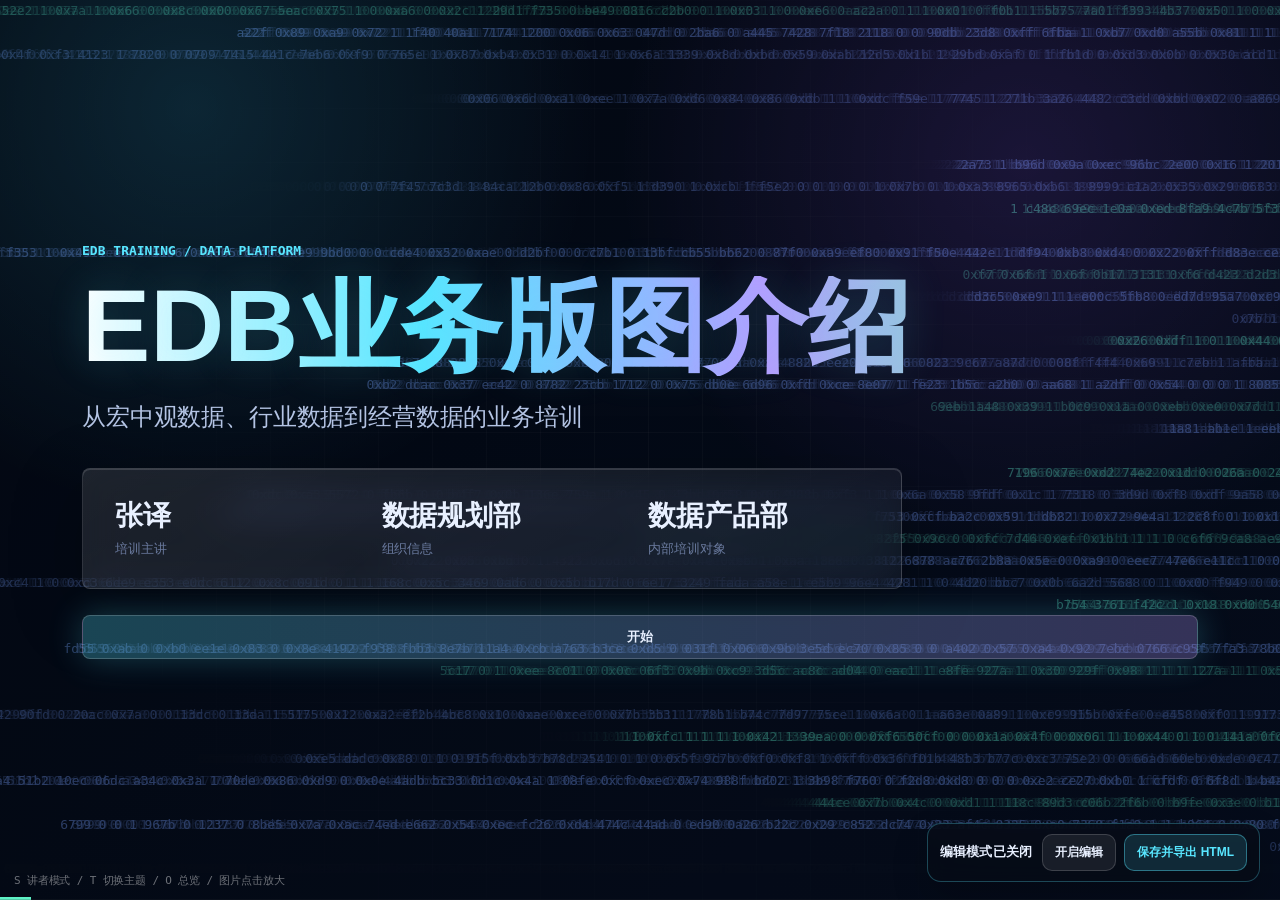
==== commit 1c414841: "Update slides 2/8/12 links, caption, and table" ====
--- a/docs/index.html
+++ b/docs/index.html
@@ -40,7 +40,7 @@
 <button class="nav-card" data-goto="4"><span>01</span><b>业务版图</b><em>EDB定位 / 四大模块</em></button>
 <button class="nav-card" data-goto="7"><span>02</span><b>数据结构</b><em>1.0 / 2.0 / 维度体系</em></button>
 <button class="nav-card" data-goto="17"><span>03</span><b>宏观数据</b><em>来源 / 口径 / 发布节奏</em></button>
-<button class="nav-card" data-goto="29"><span>04</span><b>行业数据</b><em>外部联动 / 中观验证</em></button>
+<button class="nav-card" data-goto="31"><span>04</span><b>行业数据</b><em>外部联动 / 中观验证</em></button>
 <button class="nav-card" data-goto="36"><span>05</span><b>经营数据</b><em>公司维度 / 横纵比较</em></button>
 <button class="nav-card" data-goto="40"><span>06</span><b>SQL应用</b><em>定位指标 / 覆盖查询 / 案例切换</em></button>
 </div>
@@ -163,7 +163,7 @@
 <div class="content-shot-layout structure-layout">
 <figure class="shot-card tall">
 <img alt="EDB套表结构原始截图" data-zoomable="" src="assets/source-images/image1.png"/>
-<figcaption>原始材料中的套表关系图</figcaption>
+<figcaption>地方经济套表结构</figcaption>
 </figure>
 <div class="table-like compact business-understanding">
 <div class="head">表类型</div><div class="head">主要作用</div><div class="head">业务理解</div>
@@ -263,11 +263,11 @@
 <div class="table-like compact merged-table">
 <div class="head"></div><div class="head">中国宏观</div><div class="head">地方经济</div><div class="head">国际宏观</div><div class="head">行业经济</div>
 <div>指标基本信息</div><div class="span-4">EDB指标信息表 C_ED_IndicatorInfo</div>
-<div>数据表(免费公开)</div><div>中国宏观基础数据 C_ED_MacroBasicData</div><div>地方经济基础数据 C_ED_LocBasicData</div><div>国际宏观基础数据 C_ED_GlbBasicData</div><div>行业经济基础数据 C_ED_IndBasicData</div>
-<div>数据表(需授权)</div><div>国际宏观基础数据 C_ED_GlbBasicData</div><div>地方经济特色数据 C_ED_LocCharData</div><div>国际宏观特色数据 C_ED_GlbCharData</div><div>行业经济特色数据 C_ED_IndCharData</div>
-<div>地方经济特色数据 C_ED_LocCharData</div><div>国际宏观特色数据 C_ED_GlbCharData</div><div>地方经济指标层级表 C_ED_LocIndicatorLevel</div><div>国际宏观指标树形表 C_GED_IndicatorTree</div><div>行业指标树 C_IN_IndicatorTree</div>
-<div>维度与标签</div><div class="span-4">国际宏观指标树形表 C_GED_IndicatorTree</div>
-<div>行业指标树 C_IN_IndicatorTree</div><div class="span-4">海关产品代码表 CT_CustomsProducts<br/>EDB数据更新规律表 C_ED_DataUpdateRule<br/>EDB单位换算表 C_ED_UnitTrans<br/>EDB系统常量表 C_ED_SystemConst</div>
+<div>数据表(免费公开)</div><div>中国宏观基础数据 C_ED_MacroBasicData</div><div>地方经济基础数据 C_ED_LocBasicData</div><div>中国宏观特色数据 C_ED_MacroCharData<br/>宏观债券市场数据 C_ED_BondData</div><div>行业经济基础数据 C_ED_IndBasicData</div>
+<div>数据表(需授权)</div><div>中国宏观特色数据 C_ED_MacroCharData<br/>宏观债券市场数据 C_ED_BondData</div><div>地方经济特色数据 C_ED_LocCharData</div><div>EDB指标层级表 C_ED_IndiHierarchy</div><div>行业经济特色数据 C_ED_IndCharData</div>
+<div>指标目录树</div><div class="span-4">EDB指标层级表 C_ED_IndiHierarchy</div>
+<div>维度与标签</div><div class="span-4">EDB业务标签表 C_ED_BusinessTag<br/>EDB指标维度信息表(全) edb_ind_dim_info_all</div>
+<div>辅助功能表</div><div class="span-4">海关产品代码表 CT_CustomsProducts<br/>EDB数据更新规律表 C_ED_DataUpdateRule<br/>EDB单位换算表 C_ED_UnitTrans<br/>EDB系统常量表 C_ED_SystemConst</div>
 </div>
 <aside class="notes">
 <p>这一页对应材料 1.2 章节里的第二张表，形式上类似第 9 页，但内容换成 2.0。</p>
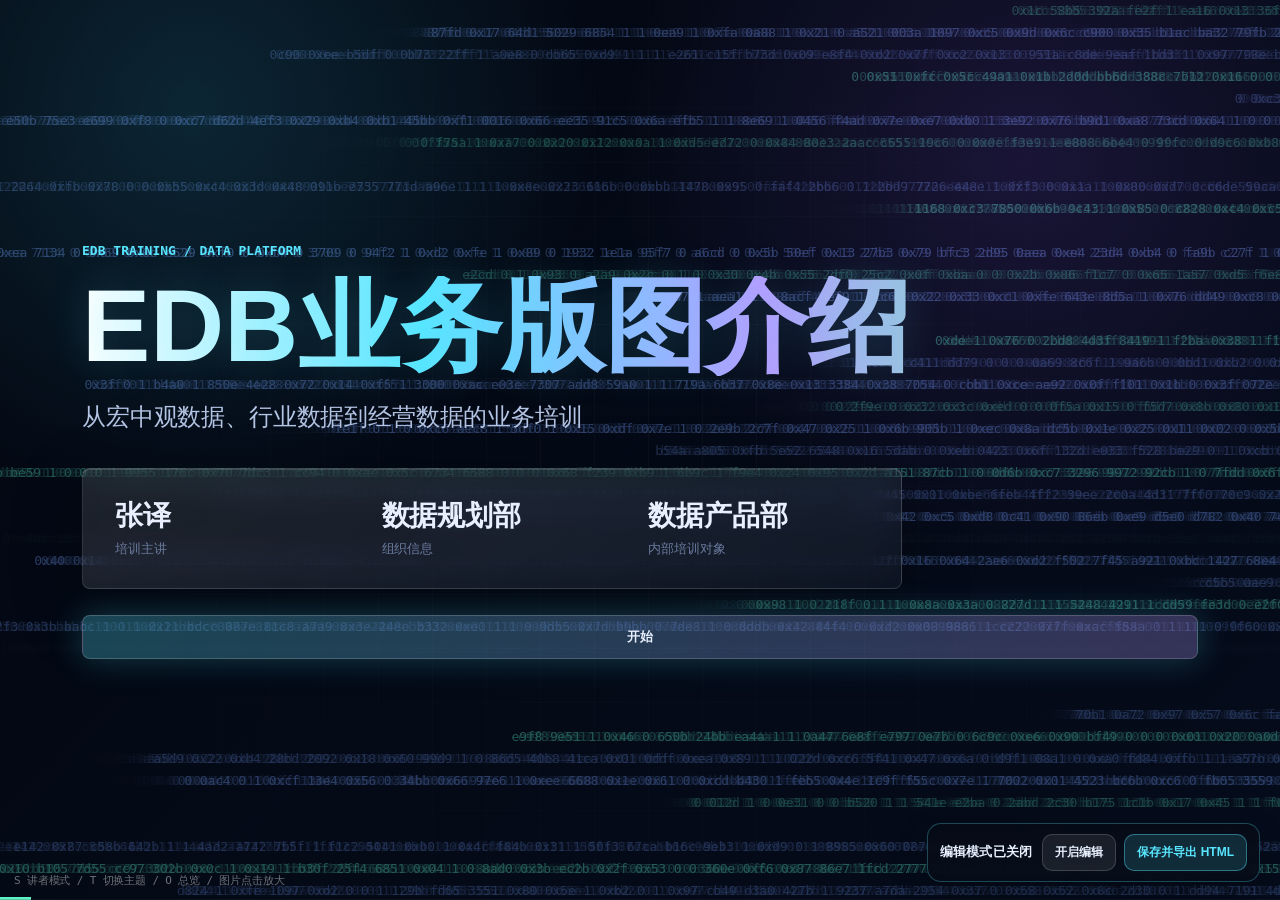
==== commit 39e172cf: "Fix slide 12 international macro basic/char labels" ====
--- a/docs/index.html
+++ b/docs/index.html
@@ -263,8 +263,8 @@
 <div class="table-like compact merged-table">
 <div class="head"></div><div class="head">中国宏观</div><div class="head">地方经济</div><div class="head">国际宏观</div><div class="head">行业经济</div>
 <div>指标基本信息</div><div class="span-4">EDB指标信息表 C_ED_IndicatorInfo</div>
-<div>数据表(免费公开)</div><div>中国宏观基础数据 C_ED_MacroBasicData</div><div>地方经济基础数据 C_ED_LocBasicData</div><div>中国宏观特色数据 C_ED_MacroCharData<br/>宏观债券市场数据 C_ED_BondData</div><div>行业经济基础数据 C_ED_IndBasicData</div>
-<div>数据表(需授权)</div><div>中国宏观特色数据 C_ED_MacroCharData<br/>宏观债券市场数据 C_ED_BondData</div><div>地方经济特色数据 C_ED_LocCharData</div><div>EDB指标层级表 C_ED_IndiHierarchy</div><div>行业经济特色数据 C_ED_IndCharData</div>
+<div>数据表(免费公开)</div><div>中国宏观基础数据 C_ED_MacroBasicData</div><div>地方经济基础数据 C_ED_LocBasicData</div><div>国际宏观基础数据 C_ED_GlbBasicData</div><div>行业经济基础数据 C_ED_IndBasicData</div>
+<div>数据表(需授权)</div><div>中国宏观特色数据 C_ED_MacroCharData<br/>宏观债券市场数据 C_ED_BondData</div><div>地方经济特色数据 C_ED_LocCharData</div><div>国际宏观特色数据 C_ED_GlbCharData</div><div>行业经济特色数据 C_ED_IndCharData</div>
 <div>指标目录树</div><div class="span-4">EDB指标层级表 C_ED_IndiHierarchy</div>
 <div>维度与标签</div><div class="span-4">EDB业务标签表 C_ED_BusinessTag<br/>EDB指标维度信息表(全) edb_ind_dim_info_all</div>
 <div>辅助功能表</div><div class="span-4">海关产品代码表 CT_CustomsProducts<br/>EDB数据更新规律表 C_ED_DataUpdateRule<br/>EDB单位换算表 C_ED_UnitTrans<br/>EDB系统常量表 C_ED_SystemConst</div>
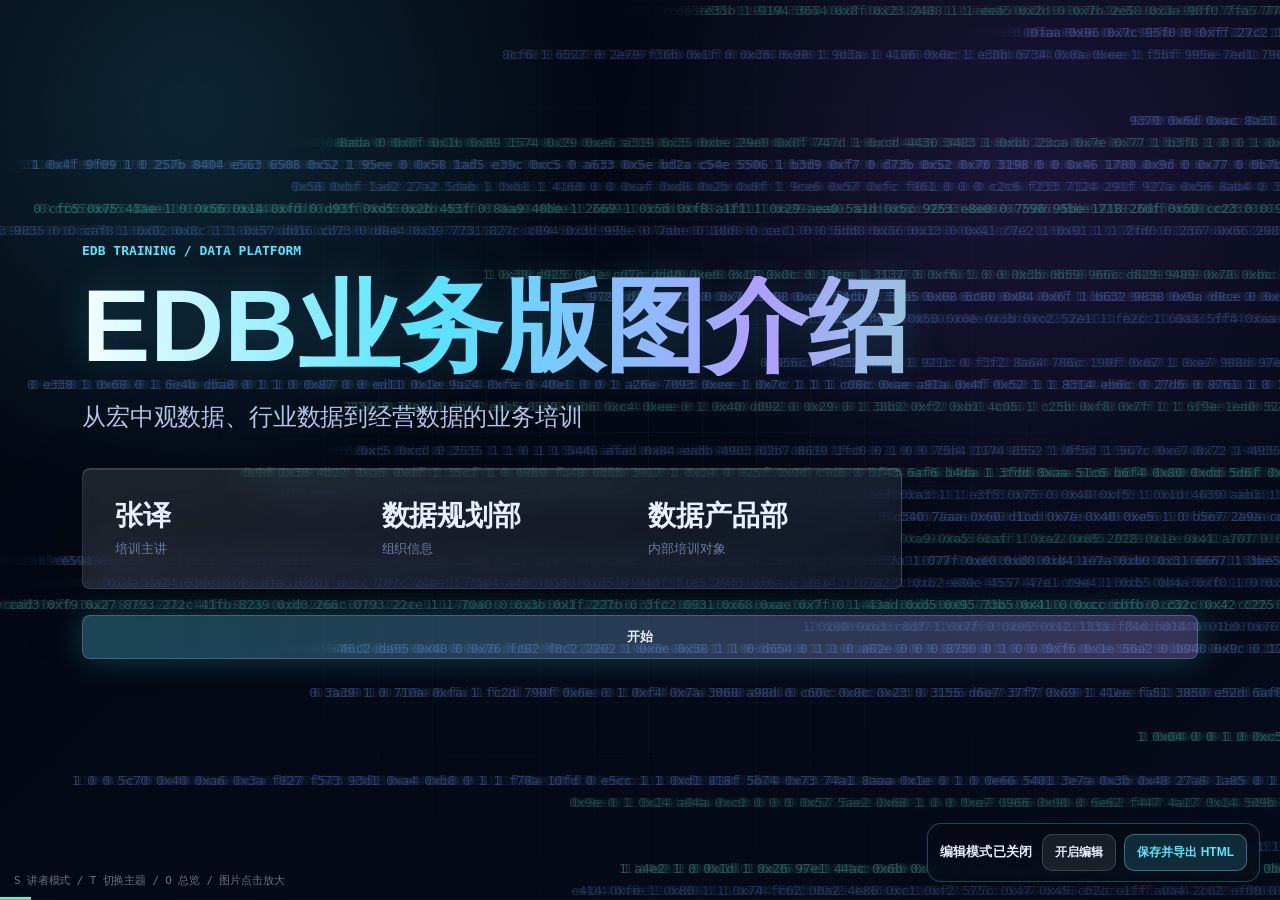
==== commit a05403c7: "Remove NIFC data source card on slide 20" ====
--- a/docs/index.html
+++ b/docs/index.html
@@ -593,7 +593,6 @@
 <button class="source-card source-card-link" data-goto="23" type="button"><b>中国人民银行</b><span>PBoC</span><code>www.pbc.gov.cn</code><p>社融、货币信贷、利率、货币政策执行报告、金融市场运行。</p></button>
 <div class="source-card"><b>国家外汇管理局</b><span>SAFE</span><code>www.safe.gov.cn</code><p>各币种汇率、国际服务贸易、跨境资金相关数据。</p></div>
 <div class="source-card"><b>中国外汇交易中心</b><span>CFETS</span><code>www.chinamoney.com.cn</code><p>汇率与外汇市场公开信息，日度跟踪价值高。</p></div>
-<div class="source-card"><b>全国银行间同业拆借中心</b><span>NIFC</span><code>www.chinamoney.com.cn</code><p>SHIBOR 利率等银行间资金价格，日频为主。</p></div>
 <div class="source-card"><b>中央结算公司</b><span>CCDC</span><code>www.chinabond.com.cn</code><p>国债、企业债、城投债收益率与期限结构。</p></div>
 <button class="source-card source-card-link" data-goto="22" type="button"><b>财政部</b><span>MoF</span><code>www.mof.gov.cn</code><p>财政收支、地方政府债务、政府性基金、财政预决算。</p></button>
 <div class="source-card"><b>国家税务总局</b><span>SAT</span><code>www.chinatax.gov.cn</code><p>税务与征管相关数据，可辅助观察财政与经营活跃度。</p></div>
